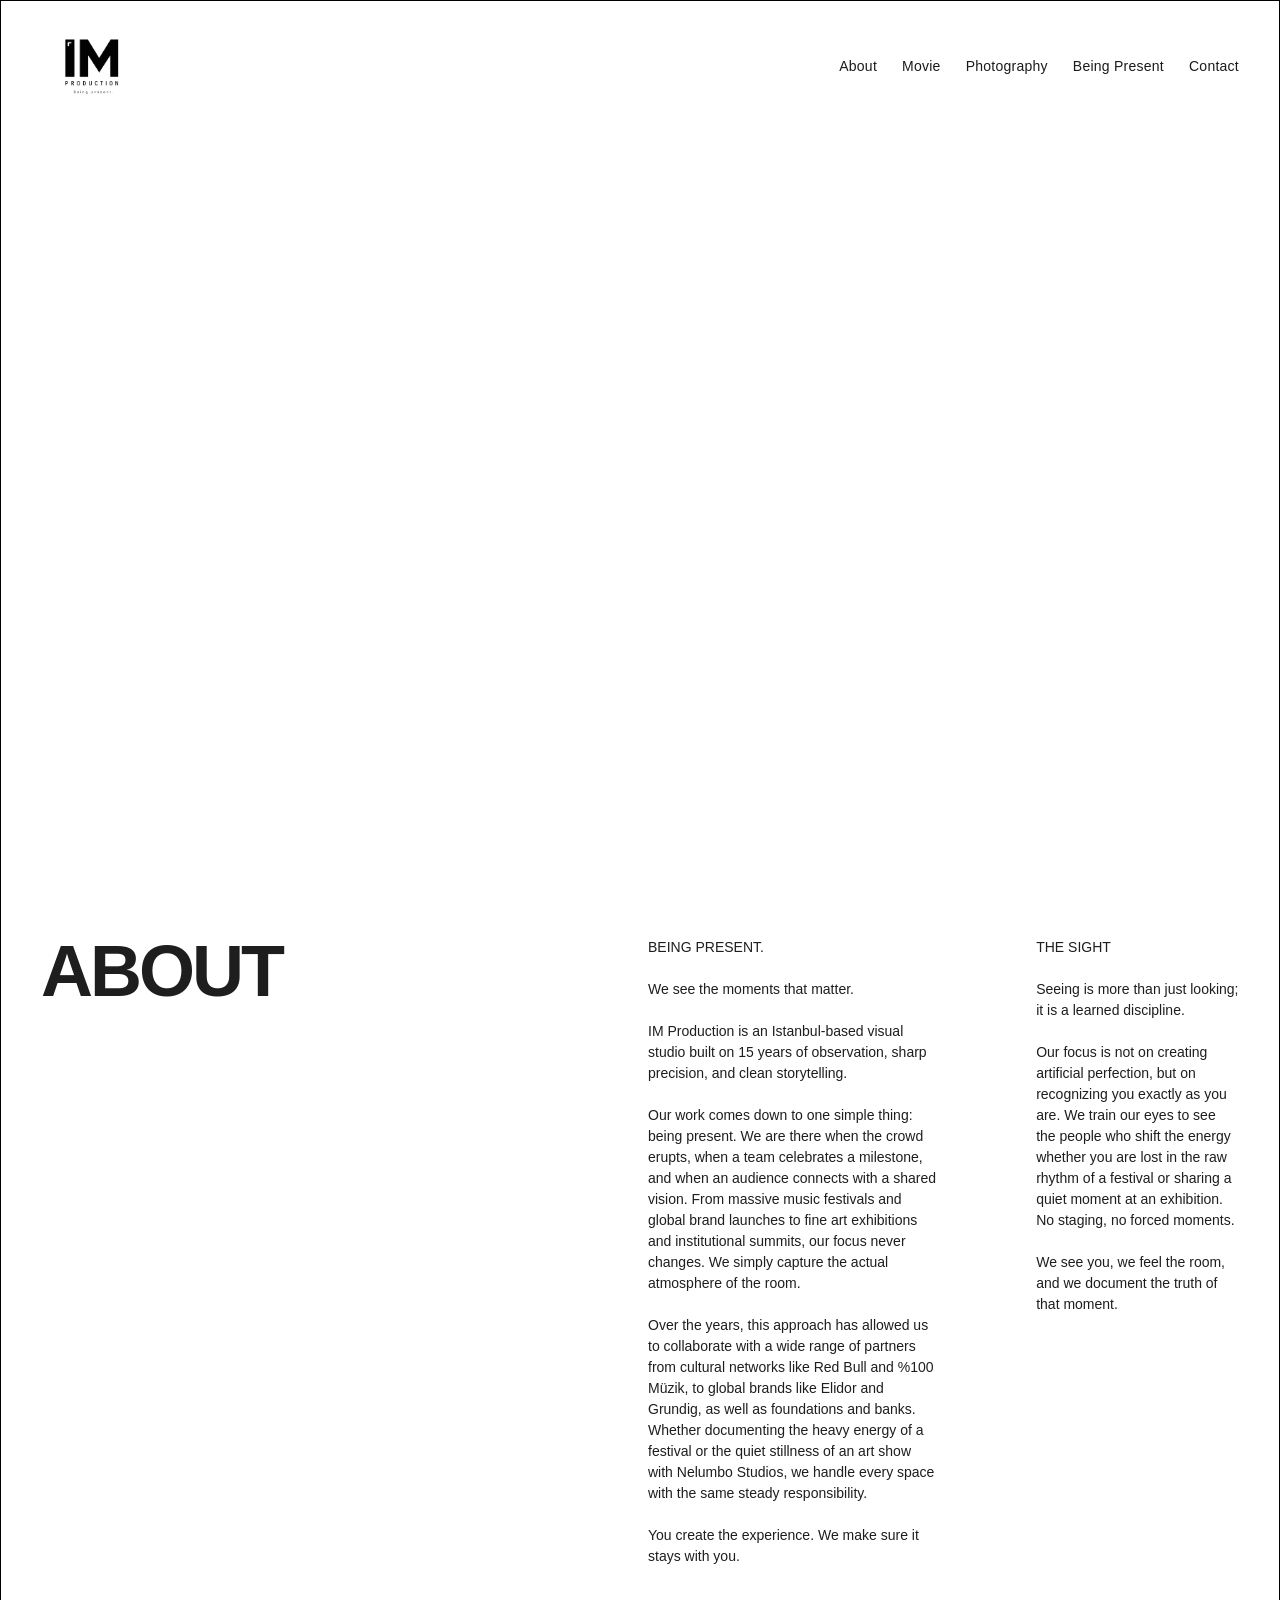
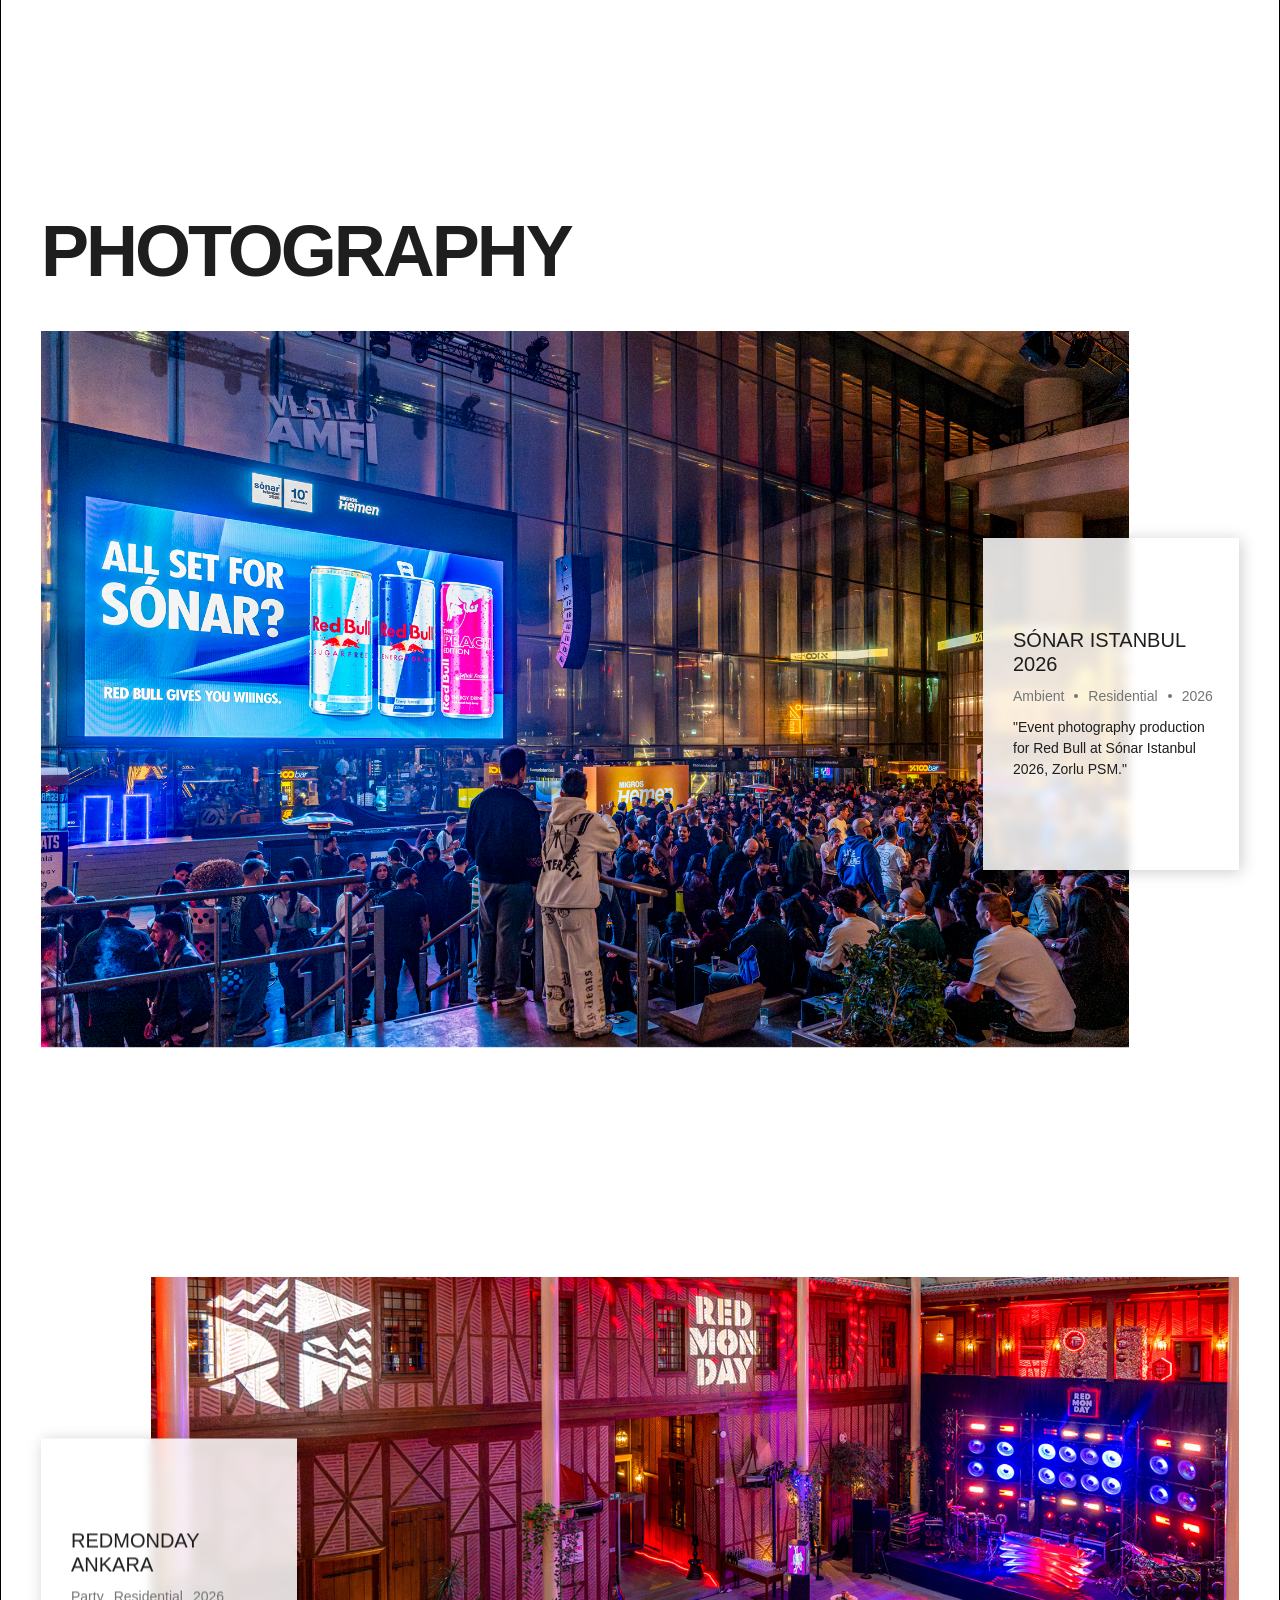
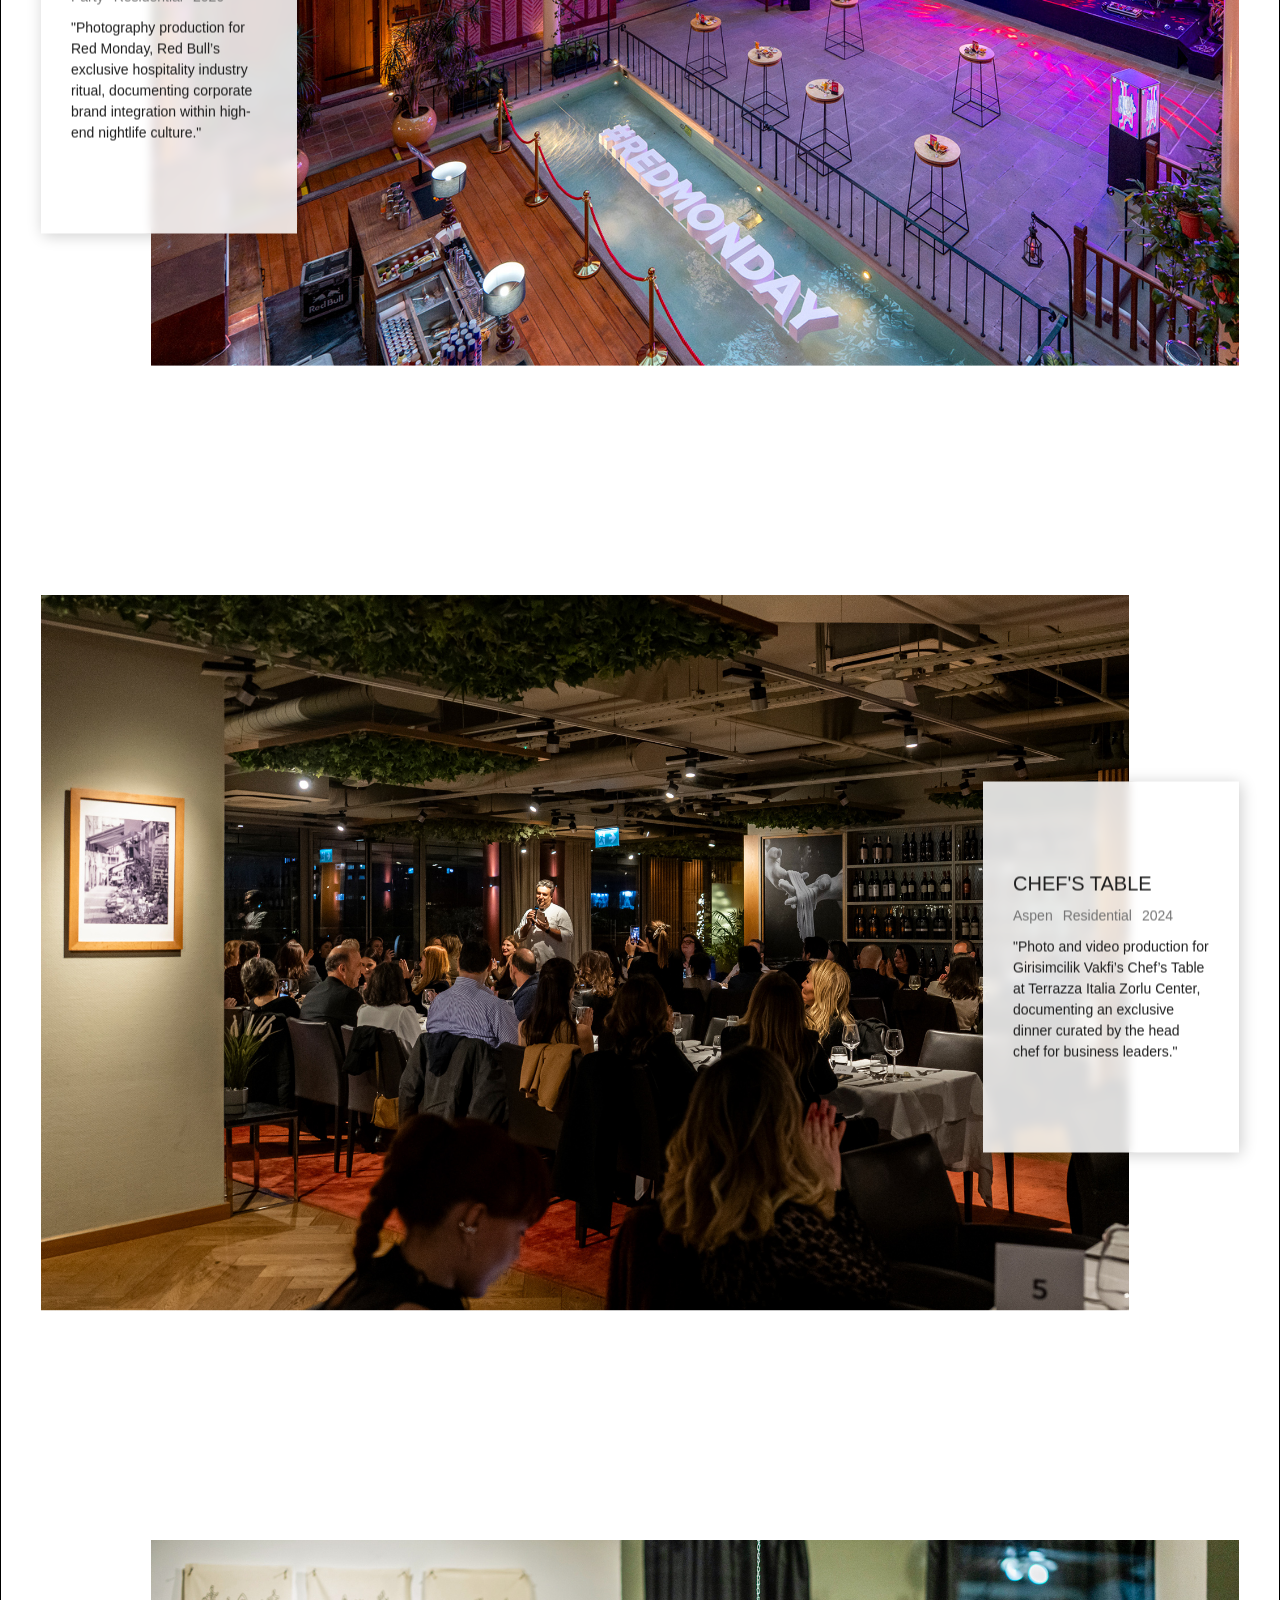
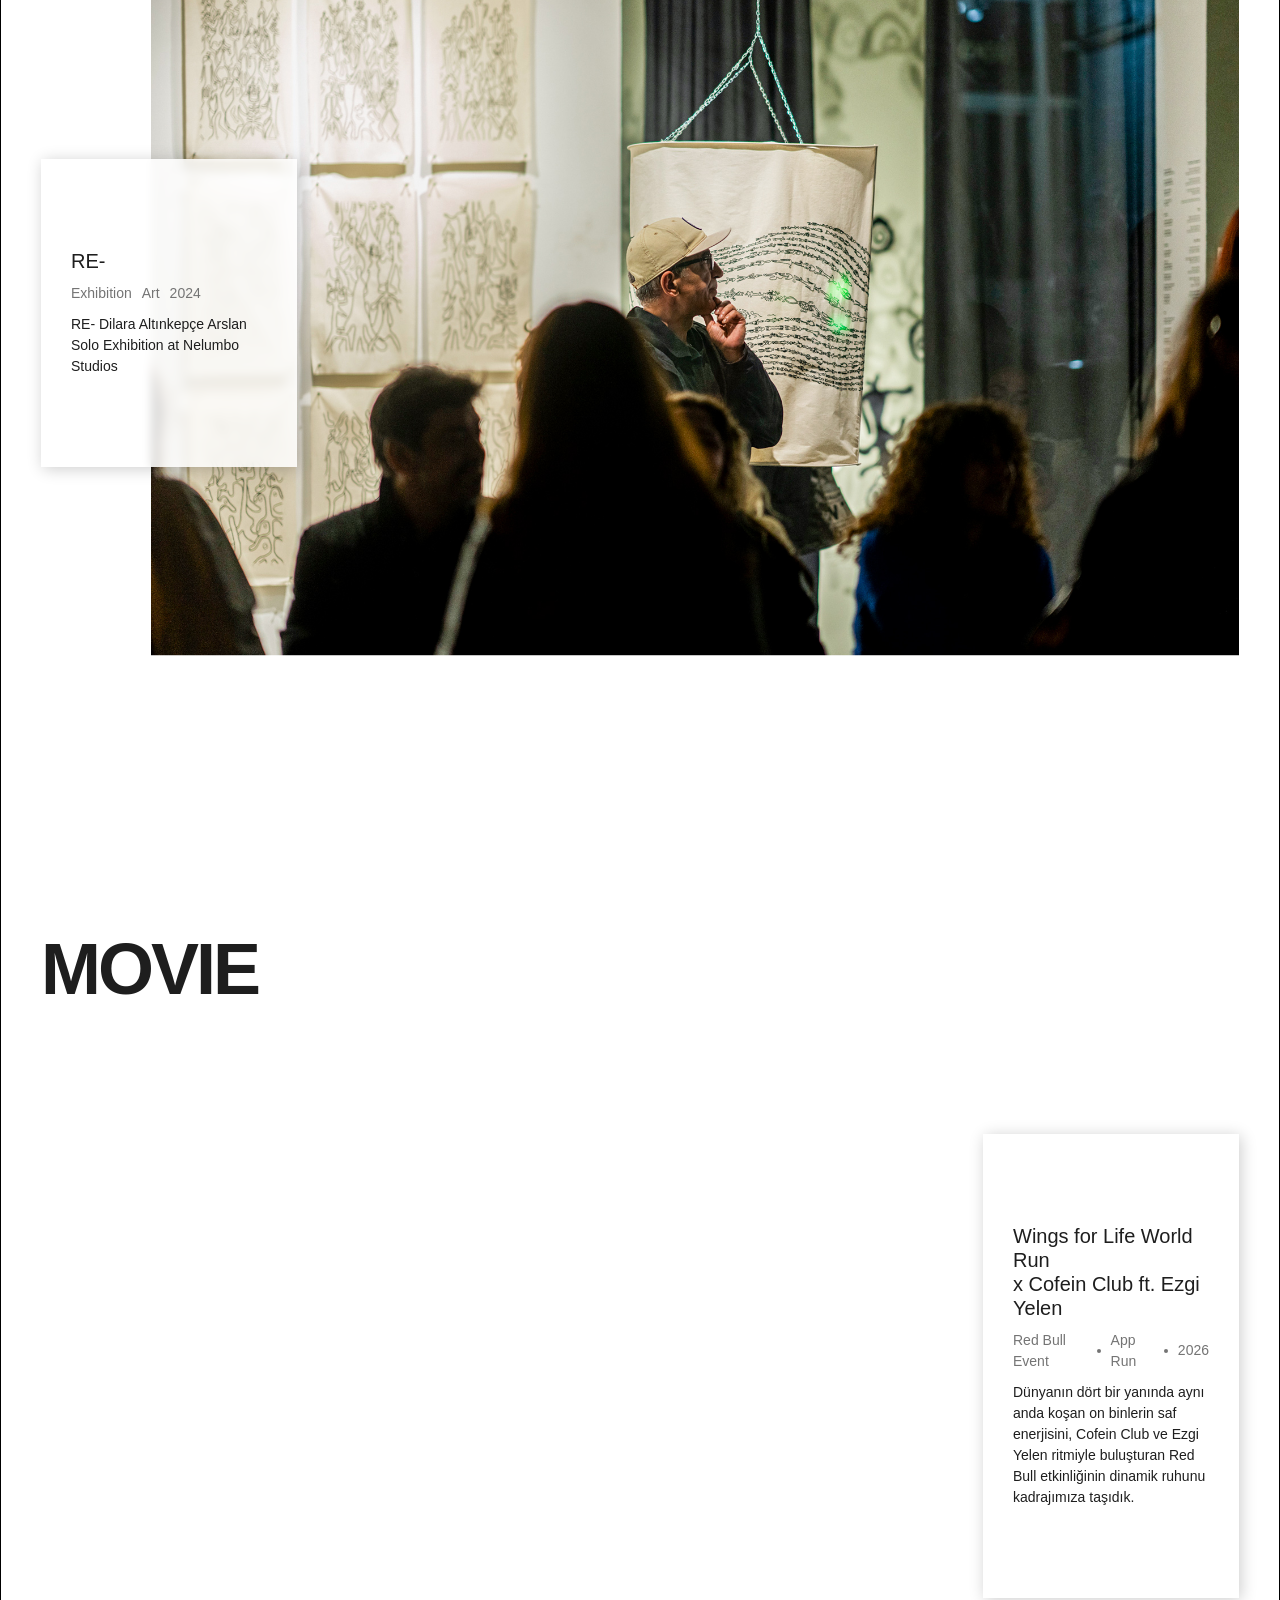
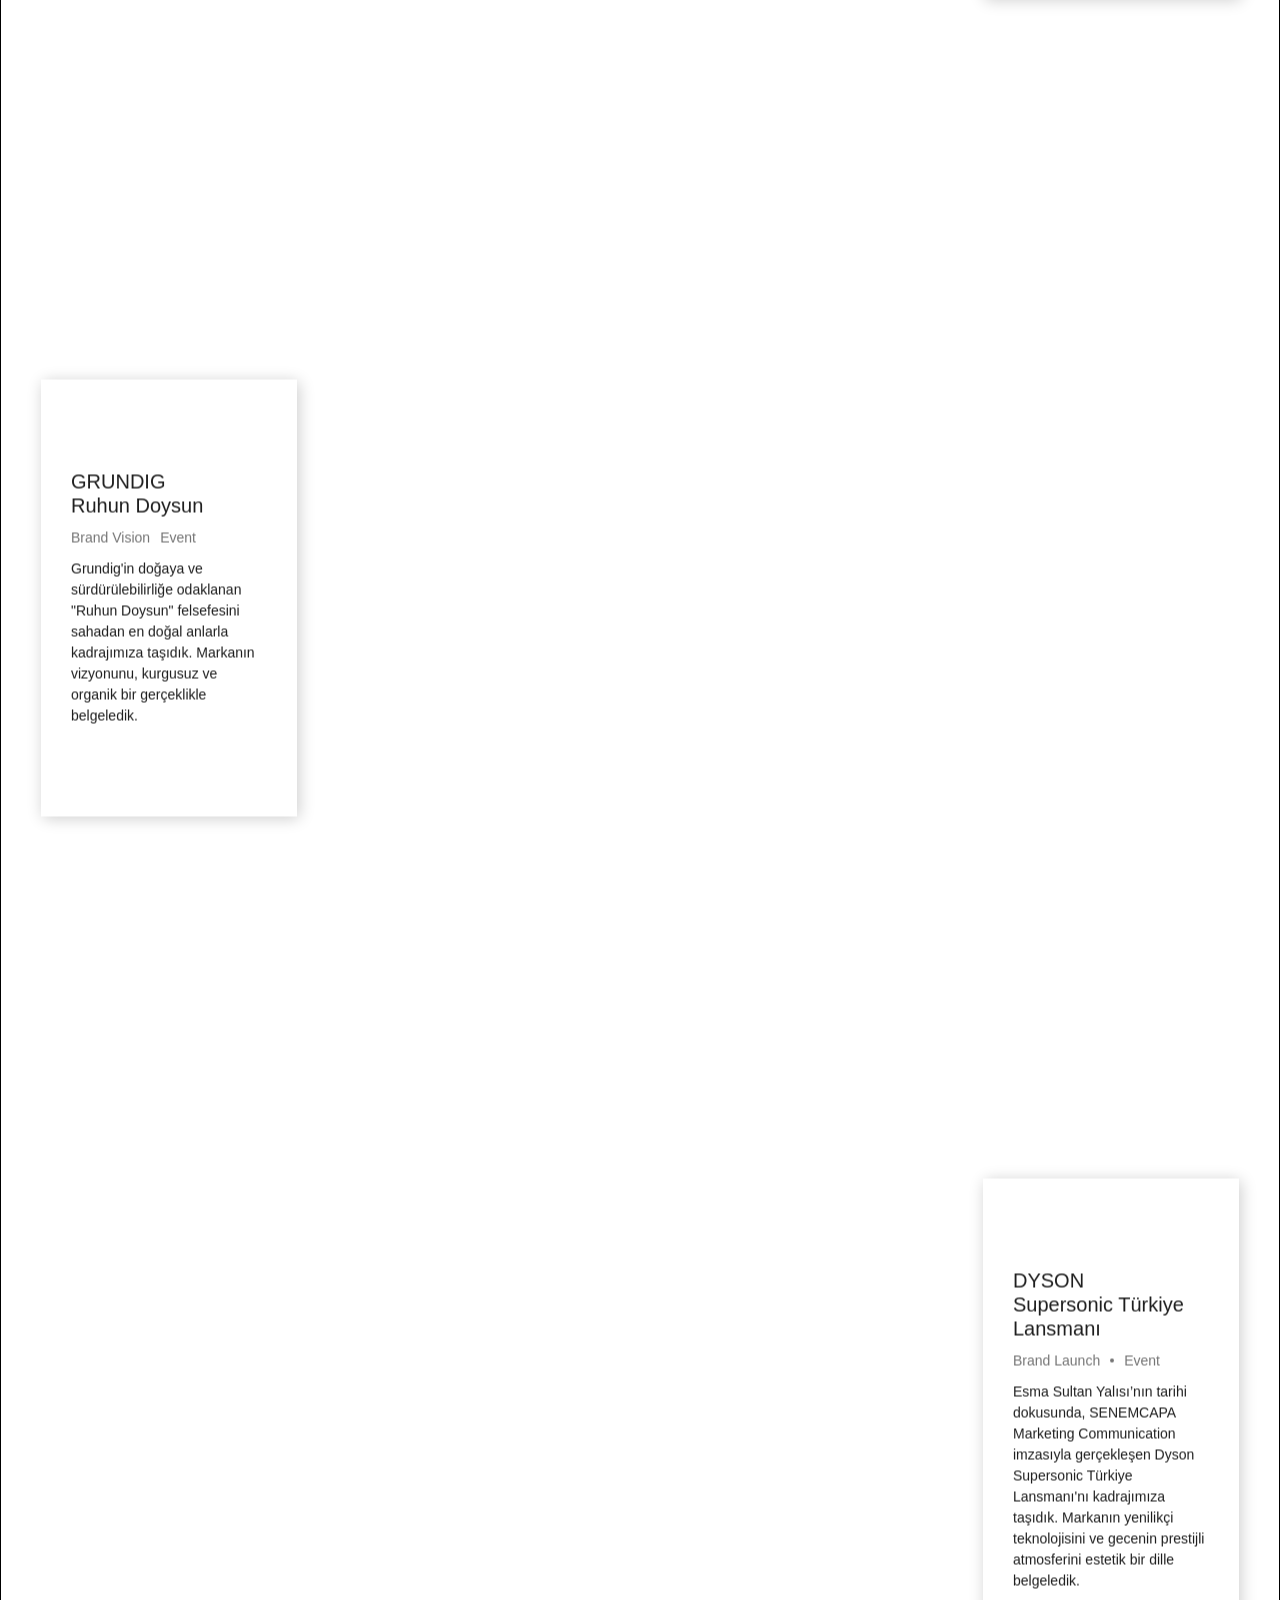
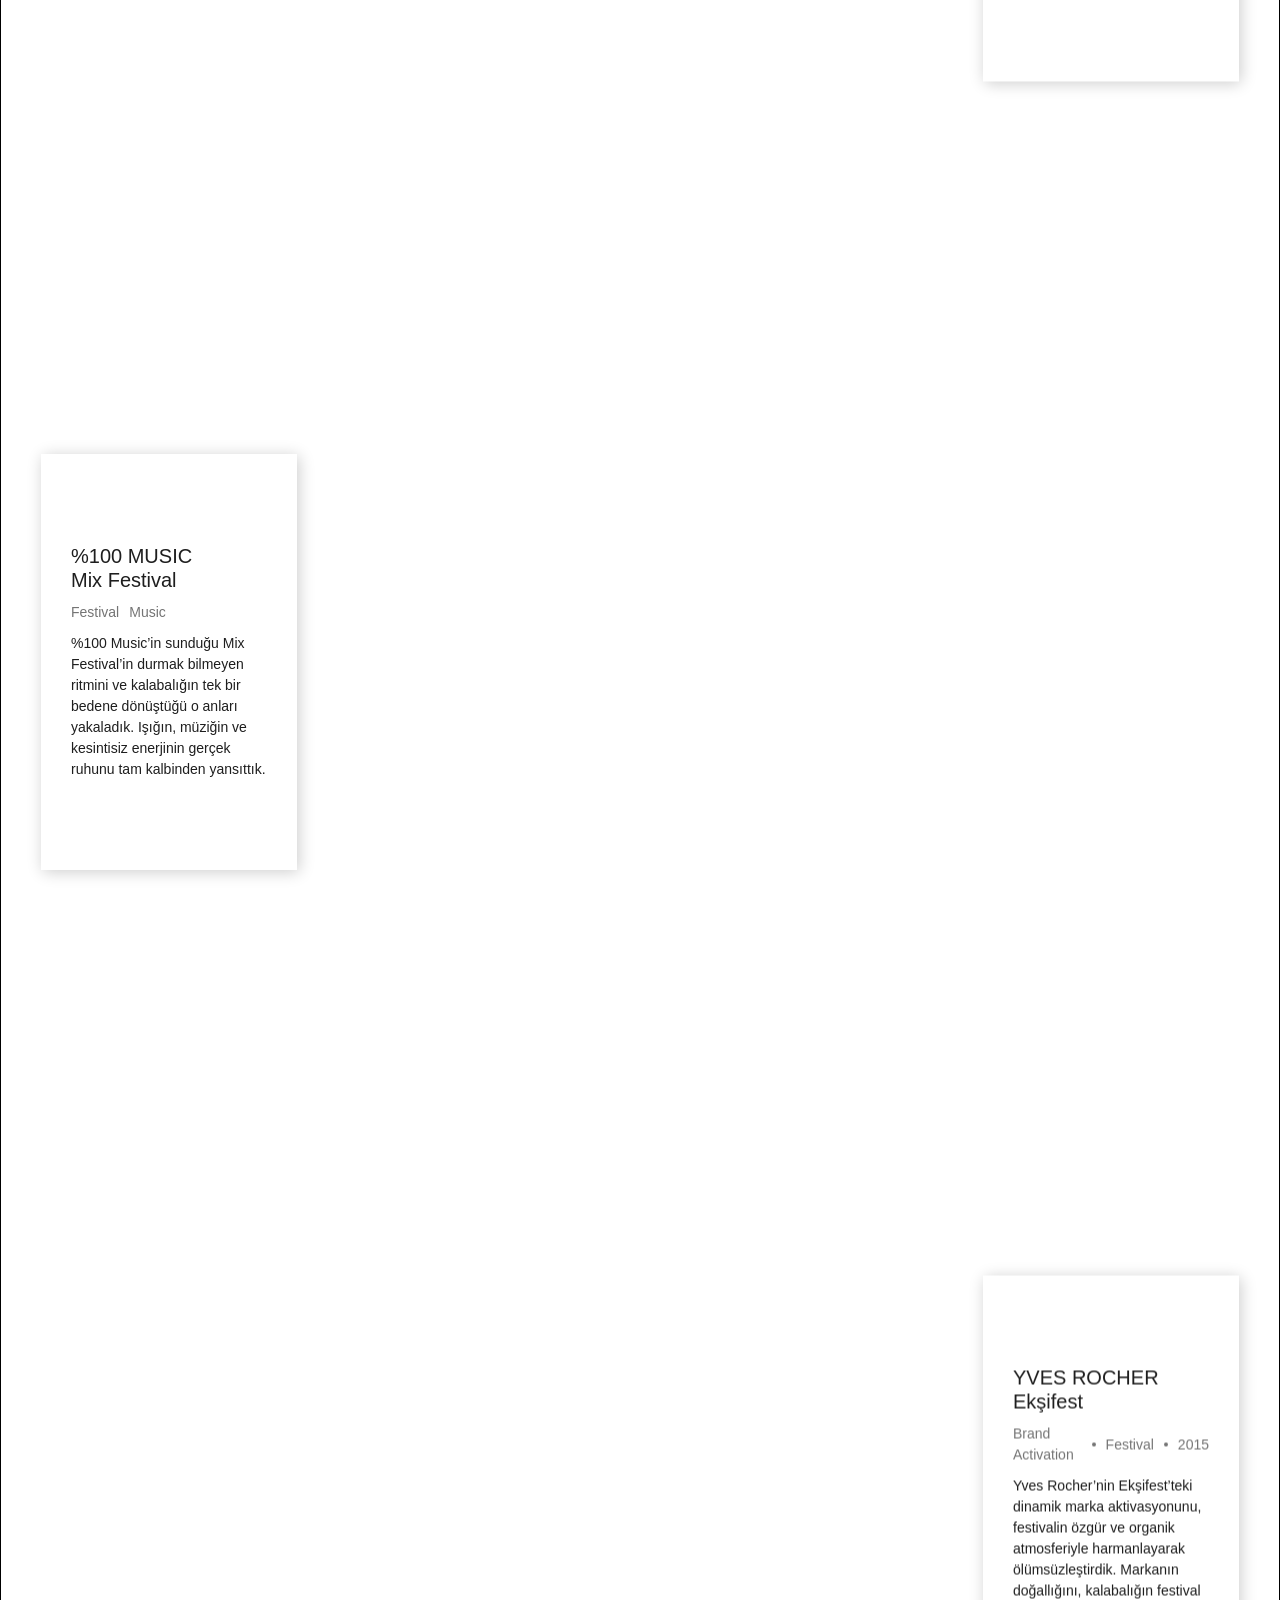
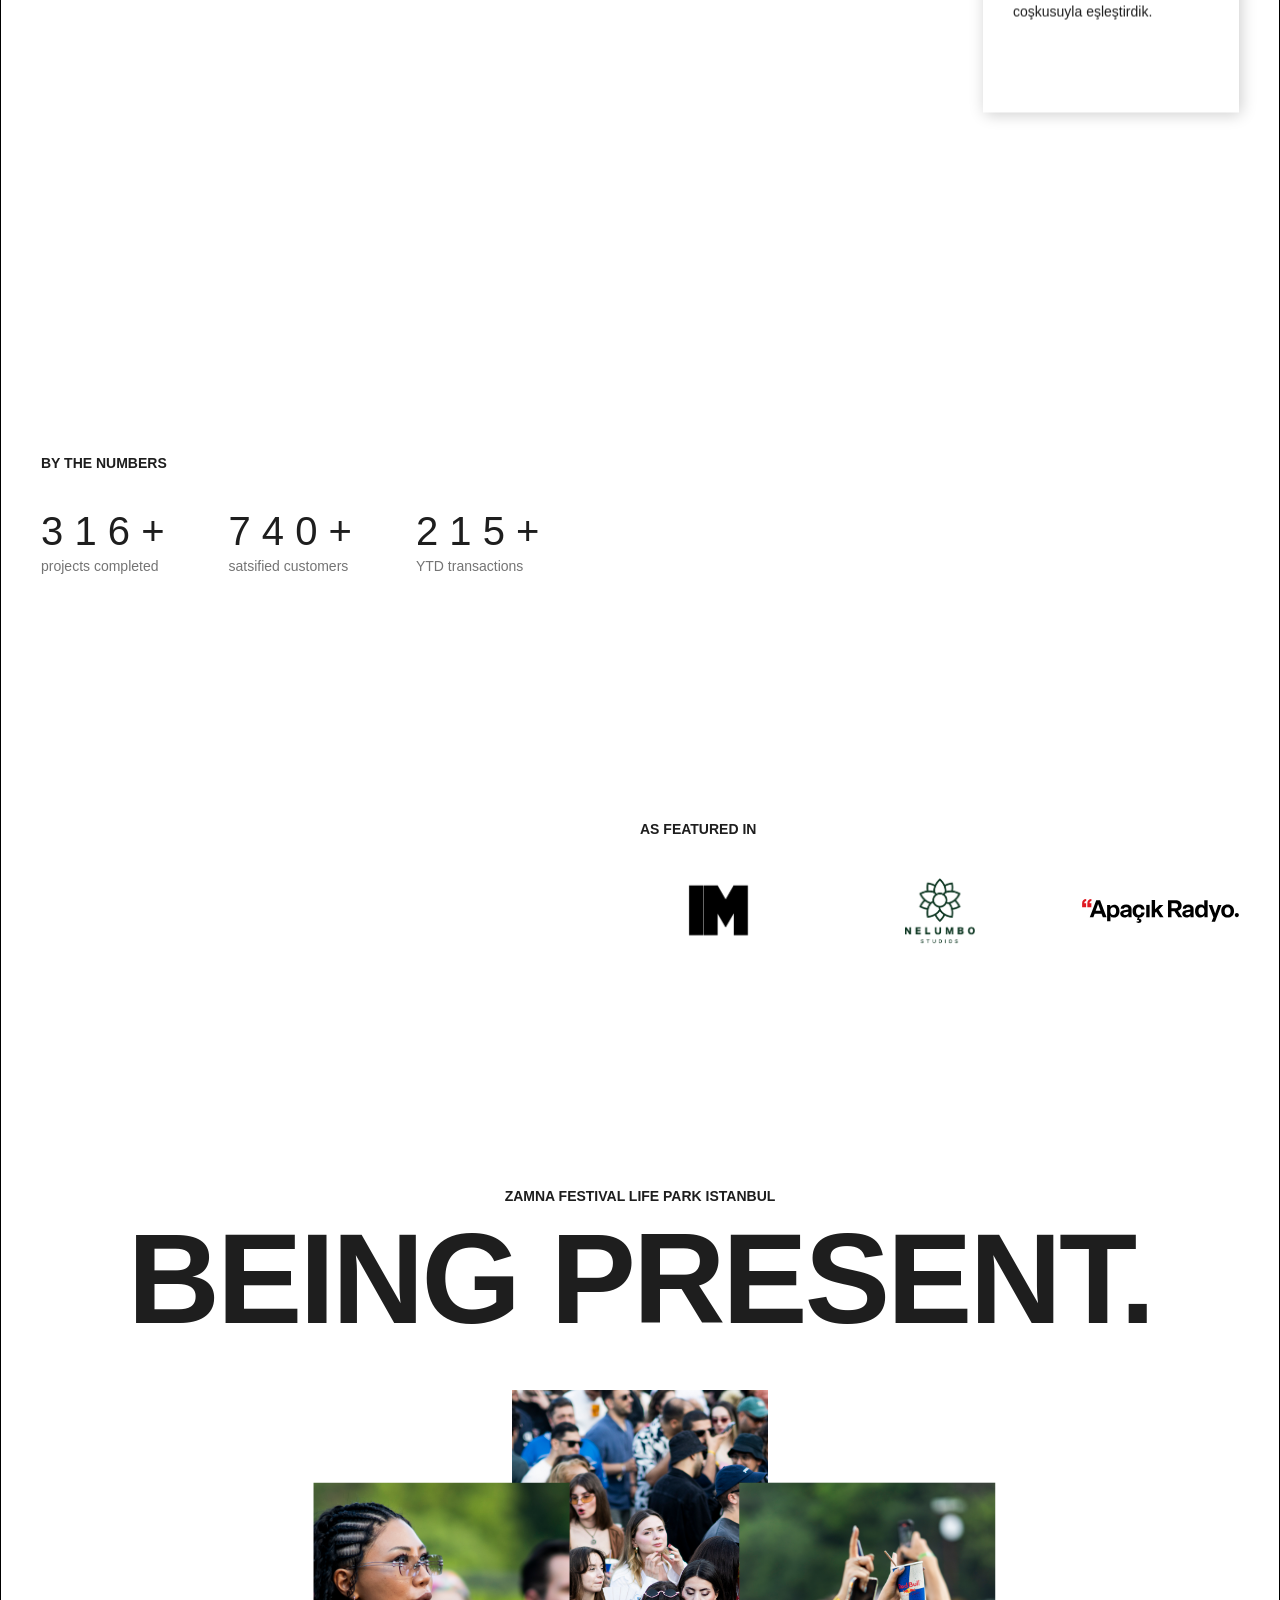
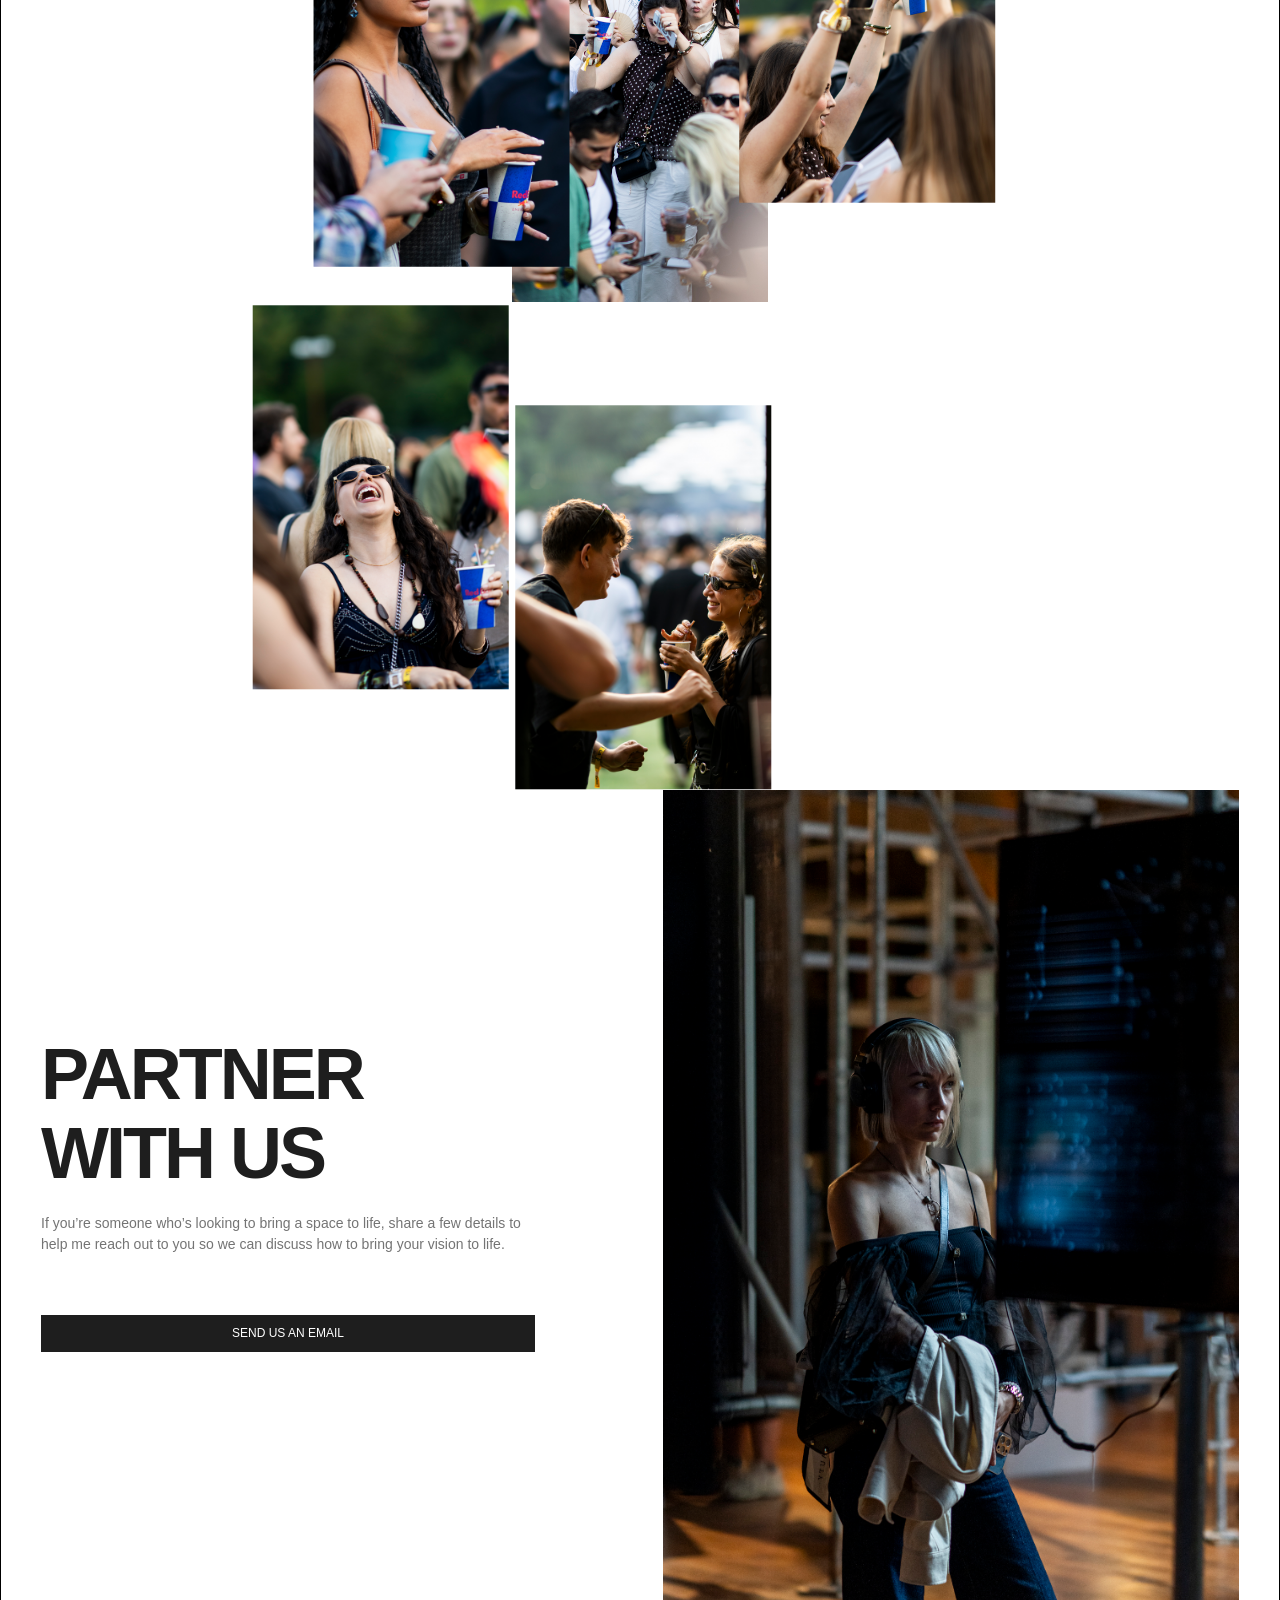
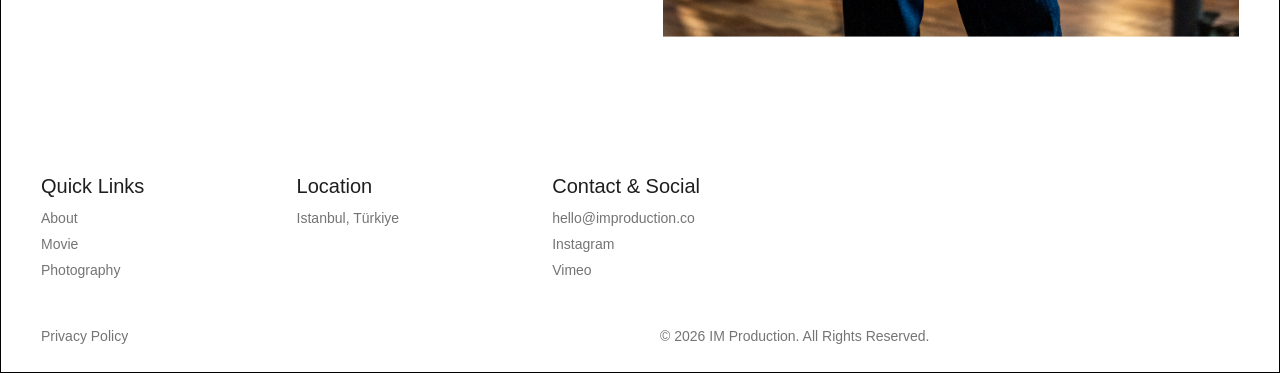
==== index.html @ 8f6c5355 "Update index.html" ====
<!DOCTYPE html>
<html lang="en" class="w-mod-js w-mod-ix3">
<head>
    <meta http-equiv="Content-Type" content="text/html; charset=UTF-8">
    <style>.wf-force-outline-none[tabindex="-1"]:focus{outline:none;}</style>
    <link href="https://cdn.prod.website-files.com/" rel="preconnect" crossorigin="anonymous">
    <title>IM PRODUCTION</title>
    <meta content="width=device-width, initial-scale=1" name="viewport">
    <!-- Sosyal Medya ve WhatsApp Önizleme Ayarları -->
    <meta property="og:title" content="IM Production" />
    <meta property="og:description" content="Creative Production Agency" />
    <meta property="og:url" content="https://improduction.co/" />
    <meta property="og:image" content="https://improduction.co/assets/Kanye-Vest-dikmini.jpg" />
    <meta property="og:image:type" content="image/jpeg" />
    <meta property="og:image:width" content="1200" />
    <meta property="og:image:height" content="630" />
    
    <meta name="twitter:card" content="summary_large_image" />
    <meta name="twitter:image" content="https://improduction.co/assets/Kanye-Vest-dikmini.jpg" />
    <link href="assets/main.css" rel="stylesheet" type="text/css" crossorigin="anonymous">
        
    <script type="text/javascript">!function(o,c){var n=c.documentElement,t=" w-mod-";n.className+=t+"js",("ontouchstart"in o||o.DocumentTouch&&c instanceof DocumentTouch)&&(n.className+=t+"touch")}(window,document);</script>
    
    <!-- Yeni Favicon Ayarları -->
    <link href="assets/IMP_LOGO_WHITE-Empty.png" rel="shortcut icon" type="image/png">
    <link href="assets/IMP_LOGO_WHITE-Empty.png" rel="apple-touch-icon">

<!-- Taşan Başlık İçin Responsive (Uyumluluk) Çözümü ve Animasyon Temizliği -->
    <style>
        .large-title {
            white-space: nowrap !important;
            font-size: 9vw !important;
            line-height: 1 !important;
            text-align: center !important;
            width: 100% !important;
            padding: 0 !important;
        }
        .gsap_split_word {
            display: inline-block !important;
            margin: 0 vw !important;
        }
    </style>
</head>
<body class="body">
    <div class="navbar-logo-left">
        <div data-animation="default" data-collapse="medium" data-duration="400" data-easing="ease" data-easing2="ease" role="banner" class="navbar-logo-left-container w-nav">
            <div class="container">
                <div class="navbar-wrapper">
                    <a href="#" class="navbar-brand w-nav-brand">
                        <img width="100" sizes="100px" alt="IM Production Logo" src="assets/6a3635e9a228486a7c53f285_IMP_LOGO_WHITE.png" loading="lazy">
                    </a>
                    <nav role="navigation" class="nav-menu-wrapper w-nav-menu">
                        <ul role="list" class="nav-menu-two w-list-unstyled">
                            <li><a href="#about-section" class="nav-link">About</a></li>
                            <li><a href="#movies" class="nav-link">Movie</a></li>
                            <li><a href="#Photos-im" class="nav-link">Photography</a></li>
                            <li><a href="#being-present" class="nav-link">Being Present</a></li>
                            <li><a href="#contact-section" class="nav-link">Contact</a></li>
                        </ul>
                    </nav>
                    <div class="menu-button w-nav-button" aria-label="menu" role="button" tabindex="0" aria-controls="w-nav-overlay-0" aria-haspopup="menu" aria-expanded="false">
                        <div class="w-icon-nav-menu"></div>
                    </div>
                </div>
            </div>
            <div class="w-nav-overlay" id="w-nav-overlay-0"></div>
        </div>
    </div>

    <section class="hero-section">
        <div class="hero-images-wrapper">
            <div class="hero-image-background"></div>
            <div class="page-title">
                <div class="container">
                    <h1 class="large-title" aria-label="IM PRODUCTION">
                        <div class="gsap_split_word gsap_split_word1" aria-hidden="true" style="position: relative; display: inline-block;">
                            <div class="gsap_split_letter gsap_split_letter1" aria-hidden="true" style="position: relative; display: inline-block;">I</div>
                            <div class="gsap_split_letter gsap_split_letter2" aria-hidden="true" style="position: relative; display: inline-block;">M</div>
                        </div> 
                        <div class="gsap_split_word gsap_split_word2" aria-hidden="true" style="position: relative; display: inline-block;">
                            <div class="gsap_split_letter gsap_split_letter3" aria-hidden="true" style="position: relative; display: inline-block;">P</div>
                            <div class="gsap_split_letter gsap_split_letter4" aria-hidden="true" style="position: relative; display: inline-block;">R</div>
                            <div class="gsap_split_letter gsap_split_letter5" aria-hidden="true" style="position: relative; display: inline-block;">O</div>
                            <div class="gsap_split_letter gsap_split_letter6" aria-hidden="true" style="position: relative; display: inline-block;">D</div>
                            <div class="gsap_split_letter gsap_split_letter7" aria-hidden="true" style="position: relative; display: inline-block;">U</div>
                            <div class="gsap_split_letter gsap_split_letter8" aria-hidden="true" style="position: relative; display: inline-block;">C</div>
                            <div class="gsap_split_letter gsap_split_letter9" aria-hidden="true" style="position: relative; display: inline-block;">T</div>
                            <div class="gsap_split_letter gsap_split_letter10" aria-hidden="true" style="position: relative; display: inline-block;">I</div>
                            <div class="gsap_split_letter gsap_split_letter11" aria-hidden="true" style="position: relative; display: inline-block;">O</div>
                            <div class="gsap_split_letter gsap_split_letter12" aria-hidden="true" style="position: relative; display: inline-block;">N</div>
                        </div>
                    </h1>
                </div>
            </div>
            <div class="hero-image-foreground"></div>
            <div class="animated-overlay-blocks">
                <div class="left-overlay-block" style="transform: translate3d(-100%, 0px, 0px);"></div>
                <div class="right-overlay-block" style="transform: translate3d(100%, 0px, 0px);"></div>
            </div>
        </div>
    </section>

    <section class="section top-padding-0px-copy">
        <div class="w-layout-blockcontainer container w-container">
            <div id="about-section" class="w-layout-grid _2x1-grid">
                <h2>About</h2>
                <div class="about-blocks-wrapper">
                    <div class="about-block">
                        <p>BEING PRESENT.<br><br>We see the moments that matter.<br><br>IM Production is an Istanbul-based visual studio built on 15 years of observation, sharp precision, and clean storytelling.<br><br>Our work comes down to one simple thing: being present. We are there when the crowd erupts, when a team celebrates a milestone, and when an audience connects with a shared vision. From massive music festivals and global brand launches to fine art exhibitions and institutional summits, our focus never changes. We simply capture the actual atmosphere of the room.<br><br>Over the years, this approach has allowed us to collaborate with a wide range of partners from cultural networks like Red Bull and %100 Müzik, to global brands like Elidor and Grundig, as well as foundations and banks. Whether documenting the heavy energy of a festival or the quiet stillness of an art show with Nelumbo Studios, we handle every space with the same steady responsibility.<br><br>You create the experience. We make sure it stays with you.</p>
                    </div>
                    <div class="about-block">
                        <p>THE SIGHT<br><strong><br>‍</strong>Seeing is more than just looking; it is a learned discipline.<br><br>Our focus is not on creating artificial perfection, but on recognizing you exactly as you are. We train our eyes to see the people who shift the energy whether you are lost in the raw rhythm of a festival or sharing a quiet moment at an exhibition. No staging, no forced moments.<br><br>We see you, we feel the room, and we document the truth of that moment.</p>
                    </div>
                </div>
            </div>
        </div>
    </section>

    <section id="Photos-im" class="section">
        <div id="photography-section" class="w-layout-blockcontainer container w-container">
            <h2 class="bottom-margin-medium">Photography</h2>
            <div class="project-thumbnails-wrapper">
                
                <div class="project-thumbnail">
                    <div class="floating-image-wrapper">
                        <img sizes="(max-width: 767px) 100vw, (max-width: 991px) 728px, 940px" alt="Sónar Istanbul 2026 Red Bull Event" src="assets/6a2bd47b1800063ce0442213_RedBull_Sonar_KA102641.jpg" class="floating-image">
                        <div class="image-overlay" style="width: 100%;"></div>
                    </div>
                    <div class="project-content-box">
                        <div class="project-description">
                            <h3>SÓNAR ISTANBUL 2026</h3>
                            <div class="w-layout-hflex flex-block-2">
                                <div class="project-label">Ambient</div><div class="bullet-indicator"></div>
                                <div class="project-label">Residential</div><div class="bullet-indicator"></div>
                                <div class="project-label">2026</div>
                            </div>
                            <p>"Event photography production for Red Bull at Sónar Istanbul 2026, Zorlu PSM."</p>
                        </div>
                    </div>
                </div>

                <div class="project-thumbnail right-aligned">
                    <div class="floating-image-wrapper">
                        <img sizes="(max-width: 767px) 100vw, (max-width: 991px) 728px, 940px" alt="Red Monday Ankara Event" src="assets/6a2bdc70581b66e082795672_KA105757-RM.jpg" class="floating-image">
                        <div class="image-overlay reverse-direction" style="width: 100%;"></div>
                    </div>
                    <div class="project-content-box left-aligned">
                        <div class="project-description">
                            <h3>REDMONDAY ANKARA</h3>
                            <div class="w-layout-hflex flex-block-2 bottom-margin-15px">
                                <div class="project-label">Party</div>
                                <div class="project-label">Residential</div>
                                <div class="project-label">2026</div>
                            </div>
                            <p>"Photography production for Red Monday, Red Bull’s exclusive hospitality industry ritual, documenting corporate brand integration within high-end nightlife culture."</p>
                        </div>
                    </div>
                </div>

                <div class="project-thumbnail">
                    <div class="floating-image-wrapper">
                        <img sizes="(max-width: 767px) 100vw, (max-width: 991px) 728px, 940px" alt="Girişimcilik Vakfı Chef's Table" src="assets/6a2bdc6f702280c4d792d02a_GV-ChefsTable--_72.jpg" class="floating-image">
                        <div class="image-overlay" style="width: 100%;"></div>
                    </div>
                    <div class="project-content-box">
                        <div class="project-description">
                            <h3>CHEF'S TABLE <br></h3>
                            <div class="w-layout-hflex flex-block-2 bottom-margin-15px">
                                <div class="project-label">Aspen</div>
                                <div class="project-label">Residential</div>
                                <div class="project-label">2024</div>
                            </div>
                            <p>"Photo and video production for Girisimcilik Vakfi’s Chef’s Table at Terrazza Italia Zorlu Center, documenting an exclusive dinner curated by the head chef for business leaders."</p>
                        </div>
                    </div>
                </div>

                <div class="project-thumbnail right-aligned">
                    <div class="floating-image-wrapper">
                        <img sizes="(max-width: 767px) 100vw, (max-width: 991px) 728px, 940px" alt="RE- solo exhibition Nelumbo Studios" src="assets/6a2d053dbe544df394d6223e_KA1-DAA-RE-Acilis-_44.jpg" class="floating-image">
                        <div class="image-overlay reverse-direction" style="width: 100%;"></div>
                    </div>
                    <div class="project-content-box left-aligned">
                        <div class="project-description">
                            <h3>RE-<br></h3>
                            <div class="w-layout-hflex flex-block-2 bottom-margin-15px">
                                <div class="project-label">Exhibition</div>
                                <div class="project-label">Art</div>
                                <div class="project-label">2024</div>
                            </div>
                            <p>RE- Dilara Altınkepçe Arslan Solo Exhibition at Nelumbo Studios </p>
                        </div>
                    </div>
                </div>

            </div>
        </div>
    </section>

<section id="movies" class="section">
        <div id="movies-container" class="w-layout-blockcontainer container w-container">
            <h2 class="bottom-margin-medium">movie</h2>
            <div class="project-thumbnails-wrapper">
                
                <!-- 1. Video (Wings for Life / Red Bull) - SOLA YASLI -->
                <div class="project-thumbnail">
                    <div class="floating-image-wrapper">
                        <div style="padding-top:56.27%; position:relative;" class="video w-video w-embed">
                            <iframe src="https://player.vimeo.com/video/1209447478?title=0&byline=0&portrait=0" style="position:absolute;top:0;left:0;width:100%;height:100%;" frameborder="0" allow="autoplay; fullscreen; picture-in-picture" allowfullscreen></iframe>
                        </div>
                        <div class="image-overlay" style="width: 100%; display: none !important;"></div>
                    </div>
                    <div class="project-content-box">
                        <div class="project-description">
                            <h3>Wings for Life World Run<br>x Cofein Club ft. Ezgi Yelen</h3>
                            <div class="w-layout-hflex flex-block-2">
                                <div class="project-label">Red Bull Event</div><div class="bullet-indicator"></div>
                                <div class="project-label">App Run</div><div class="bullet-indicator"></div>
                                <div class="project-label">2026</div>
                            </div>
                            <p>Dünyanın dört bir yanında aynı anda koşan on binlerin saf enerjisini, Cofein Club ve Ezgi Yelen ritmiyle buluşturan Red Bull etkinliğinin dinamik ruhunu kadrajımıza taşıdık.</p>
                        </div>
                    </div>
                </div>

                <!-- 2. Video (GRUNDIG) - SAĞA YASLI -->
                <div class="project-thumbnail right-aligned">
                    <div class="floating-image-wrapper">
                        <div style="padding-top:56.27%; position:relative;" class="w-video w-embed">
                            <iframe src="https://player.vimeo.com/video/240019899?title=0&byline=0&portrait=0" style="position:absolute;top:0;left:0;width:100%;height:100%;" frameborder="0" allow="autoplay; fullscreen; picture-in-picture" allowfullscreen></iframe>
                        </div>
                        <div class="image-overlay reverse-direction" style="width: 100%; display: none !important;"></div>
                    </div>
                    <div class="project-content-box left-aligned">
                        <div class="project-description">
                            <h3>GRUNDIG<br>Ruhun Doysun</h3>
                            <div class="w-layout-hflex flex-block-2 bottom-margin-15px">
                                <div class="project-label">Brand Vision</div>
                                <div class="project-label">Event</div>
                            </div>
                            <p>Grundig'in doğaya ve sürdürülebilirliğe odaklanan "Ruhun Doysun" felsefesini sahadan en doğal anlarla kadrajımıza taşıdık. Markanın vizyonunu, kurgusuz ve organik bir gerçeklikle belgeledik.</p>
                        </div>
                    </div>
                </div>

                <!-- 3. Video (DYSON) - SOLA YASLI -->
                <div class="project-thumbnail">
                    <div class="floating-image-wrapper">
                        <div style="padding-top:56.27%; position:relative;" class="w-video w-embed">
                            <!-- Eğer Dyson'ın Vimeo ID'si değiştiyse buradaki 271653242 sayısını güncellemeyi unutma -->
                            <iframe src="https://player.vimeo.com/video/260897630?title=0&byline=0&portrait=0" style="position:absolute;top:0;left:0;width:100%;height:100%;" frameborder="0" allow="autoplay; fullscreen; picture-in-picture" allowfullscreen></iframe>
                        </div>
                        <div class="image-overlay" style="width: 100%; display: none !important;"></div>
                    </div>
                    <div class="project-content-box">
                        <div class="project-description">
                            <h3>DYSON<br>Supersonic Türkiye Lansmanı</h3>
                            <div class="w-layout-hflex flex-block-2">
                                <div class="project-label">Brand Launch</div><div class="bullet-indicator"></div>
                                <div class="project-label">Event</div>
                            </div>
                            <p>Esma Sultan Yalısı’nın tarihi dokusunda, SENEMCAPA Marketing Communication imzasıyla gerçekleşen Dyson Supersonic Türkiye Lansmanı'nı kadrajımıza taşıdık. Markanın yenilikçi teknolojisini ve gecenin prestijli atmosferini estetik bir dille belgeledik.</p>
                        </div>
                    </div>
                </div>

                <!-- 4. Video (%100 MUSIC) - SAĞA YASLI -->
                <div class="project-thumbnail right-aligned">
                    <div class="floating-image-wrapper">
                        <div style="padding-top:56.27%; position:relative;" class="w-video w-embed">
                            <!-- Eğer 100% Music'in ID'si farklıysa buradan güncelleyebilirsin -->
                            <iframe src="https://player.vimeo.com/video/260906760?title=0&byline=0&portrait=0" style="position:absolute;top:0;left:0;width:100%;height:100%;" frameborder="0" allow="autoplay; fullscreen; picture-in-picture" allowfullscreen></iframe>
                        </div>
                        <div class="image-overlay reverse-direction" style="width: 100%; display: none !important;"></div>
                    </div>
                    <div class="project-content-box left-aligned">
                        <div class="project-description">
                            <h3>%100 MUSIC<br>Mix Festival</h3>
                            <div class="w-layout-hflex flex-block-2 bottom-margin-15px">
                                <div class="project-label">Festival</div>
                                <div class="project-label">Music</div>
                            </div>
                            <p>%100 Music’in sunduğu Mix Festival’in durmak bilmeyen ritmini ve kalabalığın tek bir bedene dönüştüğü o anları yakaladık. Işığın, müziğin ve kesintisiz enerjinin gerçek ruhunu tam kalbinden yansıttık.</p>
                        </div>
                    </div>
                </div>

                <!-- 5. Video (YVES ROCHER) - SOLA YASLI -->
                <div class="project-thumbnail">
                    <div class="floating-image-wrapper">
                        <div style="padding-top:56.27%; position:relative;" class="w-video w-embed">
                            <iframe src="https://player.vimeo.com/video/159077547?title=0&byline=0&portrait=0" style="position:absolute;top:0;left:0;width:100%;height:100%;" frameborder="0" allow="autoplay; fullscreen; picture-in-picture" allowfullscreen></iframe>
                        </div>
                        <div class="image-overlay" style="width: 100%; display: none !important;"></div>
                    </div>
                    <div class="project-content-box">
                        <div class="project-description">
                            <h3>YVES ROCHER<br>Ekşifest</h3>
                            <div class="w-layout-hflex flex-block-2">
                                <div class="project-label">Brand Activation</div><div class="bullet-indicator"></div>
                                <div class="project-label">Festival</div><div class="bullet-indicator"></div>
                                <div class="project-label">2015</div>
                            </div>
                            <p>Yves Rocher’nin Ekşifest’teki dinamik marka aktivasyonunu, festivalin özgür ve organik atmosferiyle harmanlayarak ölümsüzleştirdik. Markanın doğallığını, kalabalığın festival coşkusuyla eşleştirdik.</p>
                        </div>
                    </div>
                </div>

            </div>
        </div>
    </section>

    <section class="section">
        <div class="w-layout-blockcontainer container w-container">
            <h2 class="uppercase-small-heading">by the numbers</h2>
            <div class="w-layout-hflex stats-block">
                <div class="stat-wrapper">
                    <div class="stat" aria-label="316+">
                        <div class="gsap_split_word gsap_split_word1" aria-hidden="true" style="position: relative; display: inline-block;">
                            <div class="gsap_split_letter-mask gsap_split_letter1-mask" style="position: relative; display: inline-block; overflow: clip;"><div class="gsap_split_letter gsap_split_letter1" style="position: relative; display: inline-block;">3</div></div>
                            <div class="gsap_split_letter-mask gsap_split_letter2-mask" style="position: relative; display: inline-block; overflow: clip;"><div class="gsap_split_letter gsap_split_letter2" style="position: relative; display: inline-block;">1</div></div>
                            <div class="gsap_split_letter-mask gsap_split_letter3-mask" style="position: relative; display: inline-block; overflow: clip;"><div class="gsap_split_letter gsap_split_letter3" style="position: relative; display: inline-block;">6</div></div>
                            <div class="gsap_split_letter-mask gsap_split_letter4-mask" style="position: relative; display: inline-block; overflow: clip;"><div class="gsap_split_letter gsap_split_letter4" style="position: relative; display: inline-block;">+</div></div>
                        </div>
                    </div>
                    <div class="grey-text">projects completed</div>
                </div>
                <div class="stat-wrapper">
                    <div class="stat" aria-label="740+">
                        <div class="gsap_split_word gsap_split_word1" aria-hidden="true" style="position: relative; display: inline-block;">
                            <div class="gsap_split_letter-mask gsap_split_letter1-mask" style="position: relative; display: inline-block; overflow: clip;"><div class="gsap_split_letter gsap_split_letter1" style="position: relative; display: inline-block;">7</div></div>
                            <div class="gsap_split_letter-mask gsap_split_letter2-mask" style="position: relative; display: inline-block; overflow: clip;"><div class="gsap_split_letter gsap_split_letter2" style="position: relative; display: inline-block;">4</div></div>
                            <div class="gsap_split_letter-mask gsap_split_letter3-mask" style="position: relative; display: inline-block; overflow: clip;"><div class="gsap_split_letter gsap_split_letter3" style="position: relative; display: inline-block;">0</div></div>
                            <div class="gsap_split_letter-mask gsap_split_letter4-mask" style="position: relative; display: inline-block; overflow: clip;"><div class="gsap_split_letter gsap_split_letter4" style="position: relative; display: inline-block;">+</div></div>
                        </div>
                    </div>
                    <div class="grey-text">satsified customers</div>
                </div>
                <div class="stat-wrapper">
                    <div class="stat" aria-label="215+">
                        <div class="gsap_split_word gsap_split_word1" aria-hidden="true" style="position: relative; display: inline-block;">
                            <div class="gsap_split_letter-mask gsap_split_letter1-mask" style="position: relative; display: inline-block; overflow: clip;"><div class="gsap_split_letter gsap_split_letter1" style="position: relative; display: inline-block;">2</div></div>
                            <div class="gsap_split_letter-mask gsap_split_letter2-mask" style="position: relative; display: inline-block; overflow: clip;"><div class="gsap_split_letter gsap_split_letter2" style="position: relative; display: inline-block;">1</div></div>
                            <div class="gsap_split_letter-mask gsap_split_letter3-mask" style="position: relative; display: inline-block; overflow: clip;"><div class="gsap_split_letter gsap_split_letter3" style="position: relative; display: inline-block;">5</div></div>
                            <div class="gsap_split_letter-mask gsap_split_letter4-mask" style="position: relative; display: inline-block; overflow: clip;"><div class="gsap_split_letter gsap_split_letter4" style="position: relative; display: inline-block;">+</div></div>
                        </div>
                    </div>
                    <div class="grey-text">YTD transactions</div>
                </div>
            </div>
        </div>
    </section>

    <section class="section">
        <div class="w-layout-blockcontainer container w-container">
            <div class="div-block">
                <h2 class="uppercase-small-heading">as featured in</h2>
                <div class="w-layout-grid logos-wrapper">
                    <div class="logo-wrapper">
                        <img width="63" alt="Client Icon Zamna" src="assets/6a2be2aea501151e5b7d1c10_ICON.png" loading="lazy" class="image-3">
                    </div>
                    <div class="logo-wrapper">
                        <img width="70" alt="Nelumbo Studios Logo" src="assets/6a2be92bd83def6a568c1abb_NELUMBO-LOGO-GR.png" loading="lazy" class="image-2">
                    </div>
                    <div class="logo-wrapper">
                        <img loading="lazy" src="assets/6a2c100341fa07f710ee28be_acikradyo-logo2.svg" alt="Açık Radyo Logo">
                    </div>
                </div>
            </div>
        </div>
    </section>

    <section class="section bottom-padding-200px">
        <div id="being-present" class="w-layout-blockcontainer container w-container">
            <div class="div-block-72">
                <h2 class="uppercase-small-heading bottom-margin-small">Zamna Festival life park istanbul</h2>
                <h2 class="uppercase-large-heading">Being present.</h2>
            </div>
            <div class="images-wrapper">
                <div class="inner-images-wrapper">
                    <a href="#" class="top-left-image w-inline-block w-lightbox">
                        <img src="assets/6a2bde8982477b1868ae7427_KA105300.JPG" loading="lazy" alt="Zamna festival atmospheric photo" class="gallery-image">
                    </a>
                    <a href="#" class="center-image w-inline-block w-lightbox">
                        <img src="assets/6a2bde893dabaa68eb97440d_KA105423.JPG" loading="lazy" alt="Zamna festival crowd close-up" class="gallery-image">
                    </a>
                    <a href="#" class="top-right-image w-inline-block w-lightbox">
                        <img src="assets/6a2bde898b51648e8c0078be_KA105204.JPG" loading="lazy" alt="Zamna festival stage lighting" class="gallery-image">
                    </a>
                    <a href="#" class="bottom-left-image w-inline-block w-lightbox">
                        <img src="assets/6a2bde8ed12777d14304b64c_KA105319.JPG" loading="lazy" alt="Zamna festival abstract crowd" class="gallery-image">
                    </a>
                    <a href="#" class="bottom-right-image w-inline-block w-lightbox">
                        <img src="assets/6a2bde89a1b87128425d48ae_KA105261.JPG" loading="lazy" alt="Zamna festival artistic focus" class="gallery-image">
                    </a>
                </div>
            </div>
        </div>
    </section>

   <section class="footer-section">
        <div class="w-layout-blockcontainer container w-container">
            <div id="contact-section" class="w-layout-hflex work-with-us-block">
                <div class="form-block-3">
                    <h2 class="bottom-margin-20px">Partner with us</h2>
                    <p class="grey-text bottom-margin-60px">If you’re someone who’s looking to bring a space to life, share a few details to help me reach out to you so we can discuss how to bring your vision to life.</p>
                    <div class="w-form">
                     <!-- Doğrudan e-posta gönderme ekranını açan buton -->
                     <a href="mailto:hello@improduction.co" class="primary-button w-button" style="display: block; text-align: center;">Send us an email</a>
                    </div>
                </div>
                <div class="floating-image-wrapper contact-section">
                    <img alt="IM Production contact section image" src="assets/6a2bdfeb683f93b4bbf267d1_KA109004-.JPG" class="floating-image">
                    <div class="image-overlay"></div>
                </div>
            </div>
            
            <div class="w-layout-grid footer-grid-top">
                <div>
                    <h3 class="bottom-margin-small">Quick Links</h3>
                    <a href="#about-section" class="footer-link">About</a>
                    <a href="#movies" class="footer-link">Movie</a>
                    <a href="#photography-section" class="footer-link">Photography</a>
                </div>
                <div>
                    <h3 class="bottom-margin-small">Location</h3>
                    <p class="footer-link" style="text-decoration: none; cursor: default;">Istanbul, Türkiye</p>
                </div>
                <div>
                    <h3 class="bottom-margin-small">Contact & Social</h3>
                    <!-- Doğrudan mail gönderimine açılan link -->
                    <a href="mailto:hello@improduction.co" class="footer-link">hello@improduction.co</a>
                    <!-- Güncel Instagram Linki -->
                    <a href="https://www.instagram.com/improduction.co/" target="_blank" class="footer-link">Instagram</a>
                    <!-- Yeni Vimeo Linki -->
                    <a href="https://vimeo.com/improductionco" target="_blank" class="footer-link">Vimeo</a>
                </div>
            </div>
            
            <div class="footer-grid-bottom">
                <div class="dark-footer-links-wrapper">
                    <a href="#" class="footer-link">Privacy Policy</a>
                </div>
                <div class="dark-footer-links-wrapper">
                    <a href="#" class="footer-link" style="cursor: default;">© 2026 IM Production. All Rights Reserved.</a>
                </div>
            </div>
        </div>
    </section>

  <!-- JS Dosyaları -->
    <script src="assets/jquery-3.5.1.min.dc5e7f18c8.js" type="text/javascript" crossorigin="anonymous"></script>
    <script src="assets/webflow.schunk.5109cd801d976693.js" type="text/javascript" crossorigin="anonymous"></script>
    <script src="assets/webflow.schunk.8ad007cd21eb51dd.js" type="text/javascript" crossorigin="anonymous"></script>
    <script src="assets/webflow.67220528.cf4cd811c06b7e5d.js" type="text/javascript" crossorigin="anonymous"></script>
    <script src="assets/gsap.min.js" type="text/javascript"></script>
    <script src="assets/ScrollTrigger.min.js" type="text/javascript"></script>
    <script src="assets/SplitText.min.js" type="text/javascript"></script>
</body>
</html>
---- assets/main.css ----
html {
  -webkit-text-size-adjust: 100%;
  -ms-text-size-adjust: 100%;
  font-family: sans-serif;
}

body {
  margin: 0;
}

article, aside, details, figcaption, figure, footer, header, hgroup, main, menu, nav, section, summary {
  display: block;
}

audio, canvas, progress, video {
  vertical-align: baseline;
  display: inline-block;
}

audio:not([controls]) {
  height: 0;
  display: none;
}

[hidden], template {
  display: none;
}

a {
  background-color: #0000;
}

a:active, a:hover {
  outline: 0;
}

abbr[title] {
  border-bottom: 1px dotted;
}

b, strong {
  font-weight: bold;
}

dfn {
  font-style: italic;
}

h1 {
  margin: .67em 0;
  font-size: 2em;
}

mark {
  color: #000;
  background: #ff0;
}

small {
  font-size: 80%;
}

sub, sup {
  vertical-align: baseline;
  font-size: 75%;
  line-height: 0;
  position: relative;
}

sup {
  top: -.5em;
}

sub {
  bottom: -.25em;
}

img {
  border: 0;
}

svg:not(:root) {
  overflow: hidden;
}

hr {
  box-sizing: content-box;
  height: 0;
}

pre {
  overflow: auto;
}

code, kbd, pre, samp {
  font-family: monospace;
  font-size: 1em;
}

button, input, optgroup, select, textarea {
  color: inherit;
  font: inherit;
  margin: 0;
}

button {
  overflow: visible;
}

button, select {
  text-transform: none;
}

button, html input[type="button"], input[type="reset"] {
  -webkit-appearance: button;
  cursor: pointer;
}

button[disabled], html input[disabled] {
  cursor: default;
}

button::-moz-focus-inner, input::-moz-focus-inner {
  border: 0;
  padding: 0;
}

input {
  line-height: normal;
}

input[type="checkbox"], input[type="radio"] {
  box-sizing: border-box;
  padding: 0;
}

input[type="number"]::-webkit-inner-spin-button, input[type="number"]::-webkit-outer-spin-button {
  height: auto;
}

input[type="search"] {
  -webkit-appearance: none;
}

input[type="search"]::-webkit-search-cancel-button, input[type="search"]::-webkit-search-decoration {
  -webkit-appearance: none;
}

legend {
  border: 0;
  padding: 0;
}

textarea {
  overflow: auto;
}

optgroup {
  font-weight: bold;
}

table {
  border-collapse: collapse;
  border-spacing: 0;
}

td, th {
  padding: 0;
}

@font-face {
  font-family: webflow-icons;
  src: url("[data-uri]") format("truetype");
  font-weight: normal;
  font-style: normal;
}

[class^="w-icon-"], [class*=" w-icon-"] {
  speak: none;
  font-variant: normal;
  text-transform: none;
  -webkit-font-smoothing: antialiased;
  -moz-osx-font-smoothing: grayscale;
  font-style: normal;
  font-weight: normal;
  line-height: 1;
  font-family: webflow-icons !important;
}

.w-icon-slider-right:before {
  content: "";
}

.w-icon-slider-left:before {
  content: "";
}

.w-icon-nav-menu:before {
  content: "";
}

.w-icon-arrow-down:before, .w-icon-dropdown-toggle:before {
  content: "";
}

.w-icon-file-upload-remove:before {
  content: "";
}

.w-icon-file-upload-icon:before {
  content: "";
}

* {
  box-sizing: border-box;
}

html {
  height: 100%;
}

body {
  color: #333;
  background-color: #fff;
  min-height: 100%;
  margin: 0;
  font-family: Arial, sans-serif;
  font-size: 14px;
  line-height: 20px;
}

img {
  vertical-align: middle;
  max-width: 100%;
  display: inline-block;
}

html.w-mod-touch * {
  background-attachment: scroll !important;
}

.w-block {
  display: block;
}

.w-inline-block {
  max-width: 100%;
  display: inline-block;
}

.w-clearfix:before, .w-clearfix:after {
  content: " ";
  grid-area: 1 / 1 / 2 / 2;
  display: table;
}

.w-clearfix:after {
  clear: both;
}

.w-hidden {
  display: none;
}

.w-button {
  color: #fff;
  line-height: inherit;
  cursor: pointer;
  background-color: #3898ec;
  border: 0;
  border-radius: 0;
  padding: 9px 15px;
  text-decoration: none;
  display: inline-block;
}

input.w-button {
  -webkit-appearance: button;
}

html[data-w-dynpage] [data-w-cloak] {
  color: #0000 !important;
}

.w-code-block {
  margin: unset;
}

pre.w-code-block code {
  all: inherit;
}

pre.w-code-block code > span {
  display: block !important;
}

.w-optimization {
  display: contents;
}

.w-webflow-badge, .w-webflow-badge > img {
  box-sizing: unset;
  width: unset;
  height: unset;
  max-height: unset;
  max-width: unset;
  min-height: unset;
  min-width: unset;
  margin: unset;
  padding: unset;
  float: unset;
  clear: unset;
  border: unset;
  border-radius: unset;
  background: unset;
  background-image: unset;
  background-position: unset;
  background-size: unset;
  background-repeat: unset;
  background-origin: unset;
  background-clip: unset;
  background-attachment: unset;
  background-color: unset;
  box-shadow: unset;
  transform: unset;
  direction: unset;
  font-family: unset;
  font-weight: unset;
  color: unset;
  font-size: unset;
  line-height: unset;
  font-style: unset;
  font-variant: unset;
  text-align: unset;
  letter-spacing: unset;
  -webkit-text-decoration: unset;
  text-decoration: unset;
  text-indent: unset;
  text-transform: unset;
  list-style-type: unset;
  text-shadow: unset;
  vertical-align: unset;
  cursor: unset;
  white-space: unset;
  word-break: unset;
  word-spacing: unset;
  word-wrap: unset;
  transition: unset;
}

.w-webflow-badge {
  white-space: nowrap;
  cursor: pointer;
  box-shadow: 0 0 0 1px #0000001a, 0 1px 3px #0000001a;
  visibility: visible !important;
  opacity: 1 !important;
  z-index: 2147483647 !important;
  color: #aaadb0 !important;
  width: auto !important;
  height: auto !important;
  overflow: unset !important;
  background-color: #fff !important;
  border-radius: 3px !important;
  margin: 0 !important;
  padding: 6px !important;
  font-size: 12px !important;
  line-height: 14px !important;
  text-decoration: none !important;
  display: inline-block !important;
  position: fixed !important;
  inset: auto 12px 12px auto !important;
  transform: none !important;
}

.w-webflow-badge > img {
  position: unset;
  visibility: unset !important;
  opacity: 1 !important;
  vertical-align: middle !important;
  display: inline-block !important;
}

h1, h2, h3, h4, h5, h6 {
  margin-bottom: 10px;
  font-weight: bold;
}

h1 {
  margin-top: 20px;
  font-size: 38px;
  line-height: 44px;
}

h2 {
  margin-top: 20px;
  font-size: 32px;
  line-height: 36px;
}

h3 {
  margin-top: 20px;
  font-size: 24px;
  line-height: 30px;
}

h4 {
  margin-top: 10px;
  font-size: 18px;
  line-height: 24px;
}

h5 {
  margin-top: 10px;
  font-size: 14px;
  line-height: 20px;
}

h6 {
  margin-top: 10px;
  font-size: 12px;
  line-height: 18px;
}

p {
  margin-top: 0;
  margin-bottom: 10px;
}

blockquote {
  border-left: 5px solid #e2e2e2;
  margin: 0 0 10px;
  padding: 10px 20px;
  font-size: 18px;
  line-height: 22px;
}

figure {
  margin: 0 0 10px;
}

figcaption {
  text-align: center;
  margin-top: 5px;
}

ul, ol {
  margin-top: 0;
  margin-bottom: 10px;
  padding-left: 40px;
}

.w-list-unstyled {
  padding-left: 0;
  list-style: none;
}

.w-embed:before, .w-embed:after {
  content: " ";
  grid-area: 1 / 1 / 2 / 2;
  display: table;
}

.w-embed:after {
  clear: both;
}

.w-video {
  width: 100%;
  padding: 0;
  position: relative;
}

.w-video iframe, .w-video object, .w-video embed {
  border: none;
  width: 100%;
  height: 100%;
  position: absolute;
  top: 0;
  left: 0;
}

fieldset {
  border: 0;
  margin: 0;
  padding: 0;
}

button, [type="button"], [type="reset"] {
  cursor: pointer;
  -webkit-appearance: button;
  border: 0;
}

.w-form {
  margin: 0 0 15px;
}

.w-form-done {
  text-align: center;
  background-color: #ddd;
  padding: 20px;
  display: none;
}

.w-form-fail {
  background-color: #ffdede;
  margin-top: 10px;
  padding: 10px;
  display: none;
}

label {
  margin-bottom: 5px;
  font-weight: bold;
  display: block;
}

.w-input, .w-select {
  color: #333;
  vertical-align: middle;
  background-color: #fff;
  border: 1px solid #ccc;
  width: 100%;
  height: 38px;
  margin-bottom: 10px;
  padding: 8px 12px;
  font-size: 14px;
  line-height: 1.42857;
  display: block;
}

.w-input::placeholder, .w-select::placeholder {
  color: #999;
}

.w-input:focus, .w-select:focus {
  border-color: #3898ec;
  outline: 0;
}

.w-input[disabled], .w-select[disabled], .w-input[readonly], .w-select[readonly], fieldset[disabled] .w-input, fieldset[disabled] .w-select {
  cursor: not-allowed;
}

.w-input[disabled]:not(.w-input-disabled), .w-select[disabled]:not(.w-input-disabled), .w-input[readonly], .w-select[readonly], fieldset[disabled]:not(.w-input-disabled) .w-input, fieldset[disabled]:not(.w-input-disabled) .w-select {
  background-color: #eee;
}

textarea.w-input, textarea.w-select {
  height: auto;
}

.w-select {
  background-color: #f3f3f3;
}

.w-select[multiple] {
  height: auto;
}

.w-form-label {
  cursor: pointer;
  margin-bottom: 0;
  font-weight: normal;
  display: inline-block;
}

.w-radio {
  margin-bottom: 5px;
  padding-left: 20px;
  display: block;
}

.w-radio:before, .w-radio:after {
  content: " ";
  grid-area: 1 / 1 / 2 / 2;
  display: table;
}

.w-radio:after {
  clear: both;
}

.w-radio-input {
  float: left;
  margin: 3px 0 0 -20px;
  line-height: normal;
}

.w-file-upload {
  margin-bottom: 10px;
  display: block;
}

.w-file-upload-input {
  opacity: 0;
  z-index: -100;
  width: .1px;
  height: .1px;
  position: absolute;
  overflow: hidden;
}

.w-file-upload-default, .w-file-upload-uploading, .w-file-upload-success {
  color: #333;
  display: inline-block;
}

.w-file-upload-error {
  margin-top: 10px;
  display: block;
}

.w-file-upload-default.w-hidden, .w-file-upload-uploading.w-hidden, .w-file-upload-error.w-hidden, .w-file-upload-success.w-hidden {
  display: none;
}

.w-file-upload-uploading-btn {
  cursor: pointer;
  background-color: #fafafa;
  border: 1px solid #ccc;
  margin: 0;
  padding: 8px 12px;
  font-size: 14px;
  font-weight: normal;
  display: flex;
}

.w-file-upload-file {
  background-color: #fafafa;
  border: 1px solid #ccc;
  flex-grow: 1;
  justify-content: space-between;
  margin: 0;
  padding: 8px 9px 8px 11px;
  display: flex;
}

.w-file-upload-file-name {
  font-size: 14px;
  font-weight: normal;
  display: block;
}

.w-file-remove-link {
  cursor: pointer;
  width: auto;
  height: auto;
  margin-top: 3px;
  margin-left: 10px;
  padding: 3px;
  display: block;
}

.w-icon-file-upload-remove {
  margin: auto;
  font-size: 10px;
}

.w-file-upload-error-msg {
  color: #ea384c;
  padding: 2px 0;
  display: inline-block;
}

.w-file-upload-info {
  padding: 0 12px;
  line-height: 38px;
  display: inline-block;
}

.w-file-upload-label {
  cursor: pointer;
  background-color: #fafafa;
  border: 1px solid #ccc;
  margin: 0;
  padding: 8px 12px;
  font-size: 14px;
  font-weight: normal;
  display: inline-block;
}

.w-icon-file-upload-icon, .w-icon-file-upload-uploading {
  width: 20px;
  margin-right: 8px;
  display: inline-block;
}

.w-icon-file-upload-uploading {
  height: 20px;
}

.w-container {
  max-width: 940px;
  margin-left: auto;
  margin-right: auto;
}

.w-container:before, .w-container:after {
  content: " ";
  grid-area: 1 / 1 / 2 / 2;
  display: table;
}

.w-container:after {
  clear: both;
}

.w-container .w-row {
  margin-left: -10px;
  margin-right: -10px;
}

.w-row:before, .w-row:after {
  content: " ";
  grid-area: 1 / 1 / 2 / 2;
  display: table;
}

.w-row:after {
  clear: both;
}

.w-row .w-row {
  margin-left: 0;
  margin-right: 0;
}

.w-col {
  float: left;
  width: 100%;
  min-height: 1px;
  padding-left: 10px;
  padding-right: 10px;
  position: relative;
}

.w-col .w-col {
  padding-left: 0;
  padding-right: 0;
}

.w-col-1 {
  width: 8.33333%;
}

.w-col-2 {
  width: 16.6667%;
}

.w-col-3 {
  width: 25%;
}

.w-col-4 {
  width: 33.3333%;
}

.w-col-5 {
  width: 41.6667%;
}

.w-col-6 {
  width: 50%;
}

.w-col-7 {
  width: 58.3333%;
}

.w-col-8 {
  width: 66.6667%;
}

.w-col-9 {
  width: 75%;
}

.w-col-10 {
  width: 83.3333%;
}

.w-col-11 {
  width: 91.6667%;
}

.w-col-12 {
  width: 100%;
}

.w-hidden-main {
  display: none !important;
}

@media screen and (max-width: 991px) {
  .w-container {
    max-width: 728px;
  }

  .w-hidden-main {
    display: inherit !important;
  }

  .w-hidden-medium {
    display: none !important;
  }

  .w-col-medium-1 {
    width: 8.33333%;
  }

  .w-col-medium-2 {
    width: 16.6667%;
  }

  .w-col-medium-3 {
    width: 25%;
  }

  .w-col-medium-4 {
    width: 33.3333%;
  }

  .w-col-medium-5 {
    width: 41.6667%;
  }

  .w-col-medium-6 {
    width: 50%;
  }

  .w-col-medium-7 {
    width: 58.3333%;
  }

  .w-col-medium-8 {
    width: 66.6667%;
  }

  .w-col-medium-9 {
    width: 75%;
  }

  .w-col-medium-10 {
    width: 83.3333%;
  }

  .w-col-medium-11 {
    width: 91.6667%;
  }

  .w-col-medium-12 {
    width: 100%;
  }

  .w-col-stack {
    width: 100%;
    left: auto;
    right: auto;
  }
}

@media screen and (max-width: 767px) {
  .w-hidden-main, .w-hidden-medium {
    display: inherit !important;
  }

  .w-hidden-small {
    display: none !important;
  }

  .w-row, .w-container .w-row {
    margin-left: 0;
    margin-right: 0;
  }

  .w-col {
    width: 100%;
    left: auto;
    right: auto;
  }

  .w-col-small-1 {
    width: 8.33333%;
  }

  .w-col-small-2 {
    width: 16.6667%;
  }

  .w-col-small-3 {
    width: 25%;
  }

  .w-col-small-4 {
    width: 33.3333%;
  }

  .w-col-small-5 {
    width: 41.6667%;
  }

  .w-col-small-6 {
    width: 50%;
  }

  .w-col-small-7 {
    width: 58.3333%;
  }

  .w-col-small-8 {
    width: 66.6667%;
  }

  .w-col-small-9 {
    width: 75%;
  }

  .w-col-small-10 {
    width: 83.3333%;
  }

  .w-col-small-11 {
    width: 91.6667%;
  }

  .w-col-small-12 {
    width: 100%;
  }
}

@media screen and (max-width: 479px) {
  .w-container {
    max-width: none;
  }

  .w-hidden-main, .w-hidden-medium, .w-hidden-small {
    display: inherit !important;
  }

  .w-hidden-tiny {
    display: none !important;
  }

  .w-col {
    width: 100%;
  }

  .w-col-tiny-1 {
    width: 8.33333%;
  }

  .w-col-tiny-2 {
    width: 16.6667%;
  }

  .w-col-tiny-3 {
    width: 25%;
  }

  .w-col-tiny-4 {
    width: 33.3333%;
  }

  .w-col-tiny-5 {
    width: 41.6667%;
  }

  .w-col-tiny-6 {
    width: 50%;
  }

  .w-col-tiny-7 {
    width: 58.3333%;
  }

  .w-col-tiny-8 {
    width: 66.6667%;
  }

  .w-col-tiny-9 {
    width: 75%;
  }

  .w-col-tiny-10 {
    width: 83.3333%;
  }

  .w-col-tiny-11 {
    width: 91.6667%;
  }

  .w-col-tiny-12 {
    width: 100%;
  }
}

.w-widget {
  position: relative;
}

.w-widget-map {
  width: 100%;
  height: 400px;
}

.w-widget-map label {
  width: auto;
  display: inline;
}

.w-widget-map img {
  max-width: inherit;
}

.w-widget-map .gm-style-iw {
  text-align: center;
}

.w-widget-map .gm-style-iw > button {
  display: none !important;
}

.w-widget-twitter {
  overflow: hidden;
}

.w-widget-twitter-count-shim {
  vertical-align: top;
  text-align: center;
  background: #fff;
  border: 1px solid #758696;
  border-radius: 3px;
  width: 28px;
  height: 20px;
  display: inline-block;
  position: relative;
}

.w-widget-twitter-count-shim * {
  pointer-events: none;
  -webkit-user-select: none;
  user-select: none;
}

.w-widget-twitter-count-shim .w-widget-twitter-count-inner {
  text-align: center;
  color: #999;
  font-family: serif;
  font-size: 15px;
  line-height: 12px;
  position: relative;
}

.w-widget-twitter-count-shim .w-widget-twitter-count-clear {
  display: block;
  position: relative;
}

.w-widget-twitter-count-shim.w--large {
  width: 36px;
  height: 28px;
}

.w-widget-twitter-count-shim.w--large .w-widget-twitter-count-inner {
  font-size: 18px;
  line-height: 18px;
}

.w-widget-twitter-count-shim:not(.w--vertical) {
  margin-left: 5px;
  margin-right: 8px;
}

.w-widget-twitter-count-shim:not(.w--vertical).w--large {
  margin-left: 6px;
}

.w-widget-twitter-count-shim:not(.w--vertical):before, .w-widget-twitter-count-shim:not(.w--vertical):after {
  content: " ";
  pointer-events: none;
  border: solid #0000;
  width: 0;
  height: 0;
  position: absolute;
  top: 50%;
  left: 0;
}

.w-widget-twitter-count-shim:not(.w--vertical):before {
  border-width: 4px;
  border-color: #75869600 #5d6c7b #75869600 #75869600;
  margin-top: -4px;
  margin-left: -9px;
}

.w-widget-twitter-count-shim:not(.w--vertical).w--large:before {
  border-width: 5px;
  margin-top: -5px;
  margin-left: -10px;
}

.w-widget-twitter-count-shim:not(.w--vertical):after {
  border-width: 4px;
  border-color: #fff0 #fff #fff0 #fff0;
  margin-top: -4px;
  margin-left: -8px;
}

.w-widget-twitter-count-shim:not(.w--vertical).w--large:after {
  border-width: 5px;
  margin-top: -5px;
  margin-left: -9px;
}

.w-widget-twitter-count-shim.w--vertical {
  width: 61px;
  height: 33px;
  margin-bottom: 8px;
}

.w-widget-twitter-count-shim.w--vertical:before, .w-widget-twitter-count-shim.w--vertical:after {
  content: " ";
  pointer-events: none;
  border: solid #0000;
  width: 0;
  height: 0;
  position: absolute;
  top: 100%;
  left: 50%;
}

.w-widget-twitter-count-shim.w--vertical:before {
  border-width: 5px;
  border-color: #5d6c7b #75869600 #75869600;
  margin-left: -5px;
}

.w-widget-twitter-count-shim.w--vertical:after {
  border-width: 4px;
  border-color: #fff #fff0 #fff0;
  margin-left: -4px;
}

.w-widget-twitter-count-shim.w--vertical .w-widget-twitter-count-inner {
  font-size: 18px;
  line-height: 22px;
}

.w-widget-twitter-count-shim.w--vertical.w--large {
  width: 76px;
}

.w-background-video {
  color: #fff;
  height: 500px;
  position: relative;
  overflow: hidden;
}

.w-background-video > video {
  object-fit: cover;
  z-index: -100;
  background-position: 50%;
  background-size: cover;
  width: 100%;
  height: 100%;
  margin: auto;
  position: absolute;
  inset: -100%;
}

.w-background-video > video::-webkit-media-controls-start-playback-button {
  -webkit-appearance: none;
  display: none !important;
}

.w-background-video--control {
  background-color: #0000;
  padding: 0;
  position: absolute;
  bottom: 1em;
  right: 1em;
}

.w-background-video--control > [hidden] {
  display: none !important;
}

.w-slider {
  text-align: center;
  clear: both;
  -webkit-tap-highlight-color: #0000;
  tap-highlight-color: #0000;
  background: #ddd;
  height: 300px;
  position: relative;
}

.w-slider-mask {
  z-index: 1;
  white-space: nowrap;
  height: 100%;
  display: block;
  position: relative;
  left: 0;
  right: 0;
  overflow: hidden;
}

.w-slide {
  vertical-align: top;
  white-space: normal;
  text-align: left;
  width: 100%;
  height: 100%;
  display: inline-block;
  position: relative;
}

.w-slider-nav {
  z-index: 2;
  text-align: center;
  -webkit-tap-highlight-color: #0000;
  tap-highlight-color: #0000;
  height: 40px;
  margin: auto;
  padding-top: 10px;
  position: absolute;
  inset: auto 0 0;
}

.w-slider-nav.w-round > div {
  border-radius: 100%;
}

.w-slider-nav.w-num > div {
  width: auto;
  height: auto;
  font-size: inherit;
  line-height: inherit;
  padding: .2em .5em;
}

.w-slider-nav.w-shadow > div {
  box-shadow: 0 0 3px #3336;
}

.w-slider-nav-invert {
  color: #fff;
}

.w-slider-nav-invert > div {
  background-color: #2226;
}

.w-slider-nav-invert > div.w-active {
  background-color: #222;
}

.w-slider-dot {
  cursor: pointer;
  background-color: #fff6;
  width: 1em;
  height: 1em;
  margin: 0 3px .5em;
  transition: background-color .1s, color .1s;
  display: inline-block;
  position: relative;
}

.w-slider-dot.w-active {
  background-color: #fff;
}

.w-slider-dot:focus {
  outline: none;
  box-shadow: 0 0 0 2px #fff;
}

.w-slider-dot:focus.w-active {
  box-shadow: none;
}

.w-slider-arrow-left, .w-slider-arrow-right {
  cursor: pointer;
  color: #fff;
  -webkit-tap-highlight-color: #0000;
  tap-highlight-color: #0000;
  -webkit-user-select: none;
  user-select: none;
  width: 80px;
  margin: auto;
  font-size: 40px;
  position: absolute;
  inset: 0;
  overflow: hidden;
}

.w-slider-arrow-left [class^="w-icon-"], .w-slider-arrow-right [class^="w-icon-"], .w-slider-arrow-left [class*=" w-icon-"], .w-slider-arrow-right [class*=" w-icon-"] {
  position: absolute;
}

.w-slider-arrow-left:focus, .w-slider-arrow-right:focus {
  outline: 0;
}

.w-slider-arrow-left {
  z-index: 3;
  right: auto;
}

.w-slider-arrow-right {
  z-index: 4;
  left: auto;
}

.w-icon-slider-left, .w-icon-slider-right {
  width: 1em;
  height: 1em;
  margin: auto;
  inset: 0;
}

.w-slider-aria-label {
  clip: rect(0 0 0 0);
  border: 0;
  width: 1px;
  height: 1px;
  margin: -1px;
  padding: 0;
  position: absolute;
  overflow: hidden;
}

.w-slider-force-show {
  display: block !important;
}

.w-dropdown {
  text-align: left;
  z-index: 900;
  margin-left: auto;
  margin-right: auto;
  display: inline-block;
  position: relative;
}

.w-dropdown-btn, .w-dropdown-toggle, .w-dropdown-link {
  vertical-align: top;
  color: #222;
  text-align: left;
  white-space: nowrap;
  margin-left: auto;
  margin-right: auto;
  padding: 20px;
  text-decoration: none;
  position: relative;
}

.w-dropdown-toggle {
  -webkit-user-select: none;
  user-select: none;
  cursor: pointer;
  padding-right: 40px;
  display: inline-block;
}

.w-dropdown-toggle:focus {
  outline: 0;
}

.w-icon-dropdown-toggle {
  width: 1em;
  height: 1em;
  margin: auto 20px auto auto;
  position: absolute;
  top: 0;
  bottom: 0;
  right: 0;
}

.w-dropdown-list {
  background: #ddd;
  min-width: 100%;
  display: none;
  position: absolute;
}

.w-dropdown-list.w--open {
  display: block;
}

.w-dropdown-link {
  color: #222;
  padding: 10px 20px;
  display: block;
}

.w-dropdown-link.w--current {
  color: #0082f3;
}

.w-dropdown-link:focus {
  outline: 0;
}

.w-lightbox-backdrop {
  cursor: auto;
  letter-spacing: normal;
  text-indent: 0;
  text-shadow: none;
  text-transform: none;
  visibility: visible;
  white-space: normal;
  word-break: normal;
  word-spacing: normal;
  word-wrap: normal;
  color: #fff;
  text-align: center;
  z-index: 2000;
  opacity: 0;
  -webkit-user-select: none;
  -moz-user-select: none;
  -webkit-tap-highlight-color: transparent;
  background: #000000e6;
  outline: 0;
  font-family: Helvetica Neue, Helvetica, Ubuntu, Segoe UI, Verdana, sans-serif;
  font-size: 17px;
  font-style: normal;
  font-weight: 300;
  line-height: 1.2;
  list-style: disc;
  position: fixed;
  inset: 0;
  -webkit-transform: translate(0);
}

.w-lightbox-backdrop, .w-lightbox-container {
  -webkit-overflow-scrolling: touch;
  height: 100%;
  overflow: auto;
}

.w-lightbox-content {
  height: 100vh;
  position: relative;
  overflow: hidden;
}

.w-lightbox-view {
  opacity: 0;
  width: 100vw;
  height: 100vh;
  position: absolute;
}

.w-lightbox-view:before {
  content: "";
  height: 100vh;
}

.w-lightbox-group, .w-lightbox-group .w-lightbox-view, .w-lightbox-group .w-lightbox-view:before {
  height: 86vh;
}

.w-lightbox-frame, .w-lightbox-view:before {
  vertical-align: middle;
  display: inline-block;
}

.w-lightbox-figure {
  margin: 0;
  position: relative;
}

.w-lightbox-group .w-lightbox-figure {
  cursor: pointer;
}

.w-lightbox-img {
  width: auto;
  max-width: none;
  height: auto;
}

.w-lightbox-image {
  float: none;
  max-width: 100vw;
  max-height: 100vh;
  display: block;
}

.w-lightbox-group .w-lightbox-image {
  max-height: 86vh;
}

.w-lightbox-caption {
  text-align: left;
  text-overflow: ellipsis;
  white-space: nowrap;
  background: #0006;
  padding: .5em 1em;
  position: absolute;
  bottom: 0;
  left: 0;
  right: 0;
  overflow: hidden;
}

.w-lightbox-embed {
  width: 100%;
  height: 100%;
  position: absolute;
  inset: 0;
}

.w-lightbox-control {
  cursor: pointer;
  background-position: center;
  background-repeat: no-repeat;
  background-size: 24px;
  width: 4em;
  transition: all .3s;
  position: absolute;
  top: 0;
}

.w-lightbox-left {
  background-image: url("[data-uri]");
  display: none;
  bottom: 0;
  left: 0;
}

.w-lightbox-right {
  background-image: url("[data-uri]");
  display: none;
  bottom: 0;
  right: 0;
}

.w-lightbox-close {
  background-image: url("[data-uri]");
  background-size: 18px;
  height: 2.6em;
  right: 0;
}

.w-lightbox-strip {
  white-space: nowrap;
  padding: 0 1vh;
  line-height: 0;
  position: absolute;
  bottom: 0;
  left: 0;
  right: 0;
  overflow: auto hidden;
}

.w-lightbox-item {
  box-sizing: content-box;
  cursor: pointer;
  width: 10vh;
  padding: 2vh 1vh;
  display: inline-block;
  -webkit-transform: translate3d(0, 0, 0);
}

.w-lightbox-active {
  opacity: .3;
}

.w-lightbox-thumbnail {
  background: #222;
  height: 10vh;
  position: relative;
  overflow: hidden;
}

.w-lightbox-thumbnail-image {
  position: absolute;
  top: 0;
  left: 0;
}

.w-lightbox-thumbnail .w-lightbox-tall {
  width: 100%;
  top: 50%;
  transform: translate(0, -50%);
}

.w-lightbox-thumbnail .w-lightbox-wide {
  height: 100%;
  left: 50%;
  transform: translate(-50%);
}

.w-lightbox-spinner {
  box-sizing: border-box;
  border: 5px solid #0006;
  border-radius: 50%;
  width: 40px;
  height: 40px;
  margin-top: -20px;
  margin-left: -20px;
  animation: .8s linear infinite spin;
  position: absolute;
  top: 50%;
  left: 50%;
}

.w-lightbox-spinner:after {
  content: "";
  border: 3px solid #0000;
  border-bottom-color: #fff;
  border-radius: 50%;
  position: absolute;
  inset: -4px;
}

.w-lightbox-hide {
  display: none;
}

.w-lightbox-noscroll {
  overflow: hidden;
}

@media (min-width: 768px) {
  .w-lightbox-content {
    height: 96vh;
    margin-top: 2vh;
  }

  .w-lightbox-view, .w-lightbox-view:before {
    height: 96vh;
  }

  .w-lightbox-group, .w-lightbox-group .w-lightbox-view, .w-lightbox-group .w-lightbox-view:before {
    height: 84vh;
  }

  .w-lightbox-image {
    max-width: 96vw;
    max-height: 96vh;
  }

  .w-lightbox-group .w-lightbox-image {
    max-width: 82.3vw;
    max-height: 84vh;
  }

  .w-lightbox-left, .w-lightbox-right {
    opacity: .5;
    display: block;
  }

  .w-lightbox-close {
    opacity: .8;
  }

  .w-lightbox-control:hover {
    opacity: 1;
  }
}

.w-lightbox-inactive, .w-lightbox-inactive:hover {
  opacity: 0;
}

.w-richtext:before, .w-richtext:after {
  content: " ";
  grid-area: 1 / 1 / 2 / 2;
  display: table;
}

.w-richtext:after {
  clear: both;
}

.w-richtext[contenteditable="true"]:before, .w-richtext[contenteditable="true"]:after {
  white-space: initial;
}

.w-richtext ol, .w-richtext ul {
  overflow: hidden;
}

.w-richtext .w-richtext-figure-selected.w-richtext-figure-type-video div:after, .w-richtext .w-richtext-figure-selected[data-rt-type="video"] div:after, .w-richtext .w-richtext-figure-selected.w-richtext-figure-type-image div, .w-richtext .w-richtext-figure-selected[data-rt-type="image"] div {
  outline: 2px solid #2895f7;
}

.w-richtext figure.w-richtext-figure-type-video > div:after, .w-richtext figure[data-rt-type="video"] > div:after {
  content: "";
  display: none;
  position: absolute;
  inset: 0;
}

.w-richtext figure {
  max-width: 60%;
  position: relative;
}

.w-richtext figure > div:before {
  cursor: default !important;
}

.w-richtext figure img {
  width: 100%;
}

.w-richtext figure figcaption.w-richtext-figcaption-placeholder {
  opacity: .6;
}

.w-richtext figure div {
  color: #0000;
  font-size: 0;
}

.w-richtext figure.w-richtext-figure-type-image, .w-richtext figure[data-rt-type="image"] {
  display: table;
}

.w-richtext figure.w-richtext-figure-type-image > div, .w-richtext figure[data-rt-type="image"] > div {
  display: inline-block;
}

.w-richtext figure.w-richtext-figure-type-image > figcaption, .w-richtext figure[data-rt-type="image"] > figcaption {
  caption-side: bottom;
  display: table-caption;
}

.w-richtext figure.w-richtext-figure-type-video, .w-richtext figure[data-rt-type="video"] {
  width: 60%;
  height: 0;
}

.w-richtext figure.w-richtext-figure-type-video iframe, .w-richtext figure[data-rt-type="video"] iframe {
  width: 100%;
  height: 100%;
  position: absolute;
  top: 0;
  left: 0;
}

.w-richtext figure.w-richtext-figure-type-video > div, .w-richtext figure[data-rt-type="video"] > div {
  width: 100%;
}

.w-richtext figure.w-richtext-align-center {
  clear: both;
  margin-left: auto;
  margin-right: auto;
}

.w-richtext figure.w-richtext-align-center.w-richtext-figure-type-image > div, .w-richtext figure.w-richtext-align-center[data-rt-type="image"] > div {
  max-width: 100%;
}

.w-richtext figure.w-richtext-align-normal {
  clear: both;
}

.w-richtext figure.w-richtext-align-fullwidth {
  text-align: center;
  clear: both;
  width: 100%;
  max-width: 100%;
  margin-left: auto;
  margin-right: auto;
  display: block;
}

.w-richtext figure.w-richtext-align-fullwidth > div {
  padding-bottom: inherit;
  display: inline-block;
}

.w-richtext figure.w-richtext-align-fullwidth > figcaption {
  display: block;
}

.w-richtext figure.w-richtext-align-floatleft {
  float: left;
  clear: none;
  margin-right: 15px;
}

.w-richtext figure.w-richtext-align-floatright {
  float: right;
  clear: none;
  margin-left: 15px;
}

.w-nav {
  z-index: 1000;
  background: #ddd;
  position: relative;
}

.w-nav:before, .w-nav:after {
  content: " ";
  grid-area: 1 / 1 / 2 / 2;
  display: table;
}

.w-nav:after {
  clear: both;
}

.w-nav-brand {
  float: left;
  color: #333;
  text-decoration: none;
  position: relative;
}

.w-nav-link {
  vertical-align: top;
  color: #222;
  text-align: left;
  margin-left: auto;
  margin-right: auto;
  padding: 20px;
  text-decoration: none;
  display: inline-block;
  position: relative;
}

.w-nav-link.w--current {
  color: #0082f3;
}

.w-nav-menu {
  float: right;
  position: relative;
}

[data-nav-menu-open] {
  text-align: center;
  background: #c8c8c8;
  min-width: 200px;
  position: absolute;
  top: 100%;
  left: 0;
  right: 0;
  overflow: visible;
  display: block !important;
}

.w--nav-link-open {
  display: block;
  position: relative;
}

.w-nav-overlay {
  width: 100%;
  display: none;
  position: absolute;
  top: 100%;
  left: 0;
  right: 0;
  overflow: hidden;
}

.w-nav-overlay [data-nav-menu-open] {
  top: 0;
}

.w-nav[data-animation="over-left"] .w-nav-overlay {
  width: auto;
}

.w-nav[data-animation="over-left"] .w-nav-overlay, .w-nav[data-animation="over-left"] [data-nav-menu-open] {
  z-index: 1;
  top: 0;
  right: auto;
}

.w-nav[data-animation="over-right"] .w-nav-overlay {
  width: auto;
}

.w-nav[data-animation="over-right"] .w-nav-overlay, .w-nav[data-animation="over-right"] [data-nav-menu-open] {
  z-index: 1;
  top: 0;
  left: auto;
}

.w-nav-button {
  float: right;
  cursor: pointer;
  -webkit-tap-highlight-color: #0000;
  tap-highlight-color: #0000;
  -webkit-user-select: none;
  user-select: none;
  padding: 18px;
  font-size: 24px;
  display: none;
  position: relative;
}

.w-nav-button:focus {
  outline: 0;
}

.w-nav-button.w--open {
  color: #fff;
  background-color: #c8c8c8;
}

.w-nav[data-collapse="all"] .w-nav-menu {
  display: none;
}

.w-nav[data-collapse="all"] .w-nav-button, .w--nav-dropdown-open, .w--nav-dropdown-toggle-open {
  display: block;
}

.w--nav-dropdown-list-open {
  position: static;
}

@media screen and (max-width: 991px) {
  .w-nav[data-collapse="medium"] .w-nav-menu {
    display: none;
  }

  .w-nav[data-collapse="medium"] .w-nav-button {
    display: block;
  }
}

@media screen and (max-width: 767px) {
  .w-nav[data-collapse="small"] .w-nav-menu {
    display: none;
  }

  .w-nav[data-collapse="small"] .w-nav-button {
    display: block;
  }

  .w-nav-brand {
    padding-left: 10px;
  }
}

@media screen and (max-width: 479px) {
  .w-nav[data-collapse="tiny"] .w-nav-menu {
    display: none;
  }

  .w-nav[data-collapse="tiny"] .w-nav-button {
    display: block;
  }
}

.w-tabs {
  position: relative;
}

.w-tabs:before, .w-tabs:after {
  content: " ";
  grid-area: 1 / 1 / 2 / 2;
  display: table;
}

.w-tabs:after {
  clear: both;
}

.w-tab-menu {
  position: relative;
}

.w-tab-link {
  vertical-align: top;
  text-align: left;
  cursor: pointer;
  color: #222;
  background-color: #ddd;
  padding: 9px 30px;
  text-decoration: none;
  display: inline-block;
  position: relative;
}

.w-tab-link.w--current {
  background-color: #c8c8c8;
}

.w-tab-link:focus {
  outline: 0;
}

.w-tab-content {
  display: block;
  position: relative;
  overflow: hidden;
}

.w-tab-pane {
  display: none;
  position: relative;
}

.w--tab-active {
  display: block;
}

@media screen and (max-width: 479px) {
  .w-tab-link {
    display: block;
  }
}

.w-ix-emptyfix:after {
  content: "";
}

@keyframes spin {
  0% {
    transform: rotate(0);
  }

  100% {
    transform: rotate(360deg);
  }
}

.w-dyn-empty {
  background-color: #ddd;
  padding: 10px;
}

.w-dyn-hide, .w-dyn-bind-empty, .w-condition-invisible {
  display: none !important;
}

.wf-layout-layout {
  display: grid;
}

@font-face {
  font-family: Satoshi;
  src: url("https://cdn.prod.website-files.com/6a2af5a145e1267a883afb18/6a2af5a545e1267a883afb6c_Satoshi-Variable.ttf") format("truetype");
  font-weight: 300 900;
  font-style: normal;
  font-display: swap;
}

@font-face {
  font-family: Satoshi Italic;
  src: url("https://cdn.prod.website-files.com/6a2af5a145e1267a883afb18/6a2af5a545e1267a883afb6d_Satoshi-VariableItalic.ttf") format("truetype");
  font-weight: 300 900;
  font-style: italic;
  font-display: swap;
}

:root {
  --black: #1e1e1e;
  --white: white;
  --grey: #747474;
  --light-blue: #c1d0d8;
}

.w-layout-blockcontainer {
  max-width: 940px;
  margin-left: auto;
  margin-right: auto;
  display: block;
}

.w-layout-grid {
  grid-row-gap: 16px;
  grid-column-gap: 16px;
  grid-template-rows: auto auto;
  grid-template-columns: 1fr 1fr;
  grid-auto-columns: 1fr;
  display: grid;
}

.w-layout-hflex {
  flex-direction: row;
  align-items: flex-start;
  display: flex;
}

.w-layout-vflex {
  flex-direction: column;
  align-items: flex-start;
  display: flex;
}

@media screen and (max-width: 991px) {
  .w-layout-blockcontainer {
    max-width: 728px;
  }
}

@media screen and (max-width: 767px) {
  .w-layout-blockcontainer {
    max-width: none;
  }
}

body {
  color: var(--black);
  font-family: Satoshi, Arial, sans-serif;
  font-size: .875rem;
  font-weight: 500;
  line-height: 150%;
}

h1 {
  letter-spacing: -3px;
  text-transform: uppercase;
  white-space: nowrap;
  margin-top: 0;
  margin-bottom: 10px;
  font-size: 10vw;
  font-weight: 700;
  line-height: 100%;
}

h2 {
  color: var(--black);
  letter-spacing: -3px;
  text-transform: uppercase;
  margin-top: -5px;
  margin-bottom: 10px;
  font-size: 4.5rem;
  font-weight: 700;
  line-height: 110%;
}

h3 {
  margin-top: 0;
  margin-bottom: 0;
  font-size: 1.25rem;
  font-weight: 500;
  line-height: 120%;
}

p {
  margin-bottom: 0;
}

a {
  text-decoration: none;
}

img {
  object-fit: cover;
  max-width: 100%;
  display: inline-block;
}

.nav-menu-two {
  grid-column-gap: 25px;
  grid-row-gap: 25px;
  justify-content: space-between;
  align-items: center;
  margin-bottom: 0;
  display: flex;
}

.navbar-logo-left {
  padding-left: 40px;
  padding-right: 40px;
}

.navbar-logo-left-container {
  z-index: 5;
  background-color: #0000;
  border-bottom: 1px solid #ffffff40;
  width: 100%;
  max-width: 100%;
  margin-left: auto;
  margin-right: auto;
  padding-top: 15px;
  padding-bottom: 15px;
}

.nav-link {
  color: #1a1b1f;
  letter-spacing: .25px;
  padding-top: 5px;
  padding-bottom: 5px;
  font-size: 14px;
  font-weight: 500;
  line-height: 20px;
  text-decoration: none;
}

.nav-link:hover {
  color: #1a1b1fbf;
}

.nav-link:focus-visible, .nav-link[data-wf-focus-visible] {
  outline-offset: 0px;
  color: #0050bd;
  border-radius: 4px;
  outline: 2px solid #0050bd;
}

.container {
  width: 100%;
  max-width: none;
  margin-left: auto;
  margin-right: auto;
}

.navbar-wrapper {
  justify-content: space-between;
  align-items: center;
  display: flex;
}

.hero-images-wrapper {
  align-items: stretch;
  height: 85vh;
  min-height: 85vh;
  max-height: 85vh;
  margin-bottom: 40px;
  margin-left: auto;
  position: relative;
  overflow: hidden;
}

.hero-image-background {
  background-image: url("https://cdn.prod.website-files.com/6a2af5a145e1267a883afb18/6a2bb1246618acd33898e6cd_KA101756%20copy-XL.png");
  background-repeat: no-repeat;
  background-size: cover;
  background-attachment: fixed;
  width: 100%;
  height: 100%;
}

.page-title {
  z-index: 2;
  grid-column-gap: 16px;
  grid-row-gap: 16px;
  mix-blend-mode: overlay;
  grid-template-rows: auto auto;
  grid-template-columns: 1fr 1fr;
  grid-auto-columns: 1fr;
  margin-left: auto;
  margin-right: auto;
  padding-left: 40px;
  padding-right: 40px;
  display: inline-flex;
  position: absolute;
  inset: 5vw 0% auto;
}

.hero-image-foreground {
  z-index: 3;
  background-image: url("https://cdn.prod.website-files.com/6a2af5a145e1267a883afb18/6a2bae47f8efac54fd122ce6_KA101756-Kanye-xx.png");
  background-repeat: no-repeat;
  background-size: cover;
  background-attachment: fixed;
  position: absolute;
  inset: 0%;
}

.grey-text {
  color: var(--grey);
}

.grey-text.bottom-margin-60px {
  margin-bottom: 60px;
}

.about-block {
  grid-column-gap: 10vw;
  grid-row-gap: 10vw;
  justify-content: flex-start;
  align-items: center;
  max-width: 50%;
  position: relative;
}

.stat {
  color: #1e1e1e;
  margin-bottom: 5px;
  font-size: 2.5rem;
  line-height: 100%;
}

.section {
  padding-top: 250px;
  padding-left: 40px;
  padding-right: 40px;
}

.section.bottom-padding-200px {
  padding-bottom: 200px;
}

.section.black-bg {
  background-color: var(--black);
  padding-bottom: 250px;
}

.section.top-padding-0px {
  padding-top: 0;
}

.section.top-100px {
  padding-top: 100px;
}

.section.top-padding-0px-copy {
  padding-top: 0;
}

.floating-image-wrapper {
  justify-content: center;
  align-items: center;
  width: 100%;
  max-width: 85vw;
  max-height: 85vh;
  margin-bottom: 20px;
  display: flex;
  position: relative;
  overflow: hidden;
}

.floating-image-wrapper.contact-section {
  max-width: 45vw;
  max-height: none;
}

.floating-image {
  object-fit: cover;
  object-position: 50% 50%;
  width: 100%;
  position: relative;
  overflow: clip;
}

.image-overlay {
  background-color: #fff;
  position: absolute;
  inset: 0% 0% 0% auto;
}

.image-overlay.reverse-direction {
  left: 0;
  right: auto;
}

.div-block {
  flex-flow: column;
  justify-content: flex-start;
  align-items: flex-start;
  max-width: 50%;
  margin-left: auto;
  display: flex;
}

.logos-wrapper {
  grid-column-gap: 5vw;
  grid-row-gap: 5vw;
  grid-template-rows: auto;
  grid-template-columns: 1fr 1fr 1fr;
  place-items: center;
}

.service-content-wrapper {
  grid-column-gap: 40px;
  grid-row-gap: 40px;
  color: #1e1e1e;
  grid-template-rows: auto;
  grid-template-columns: 20px 1fr;
  grid-auto-columns: 1fr;
  justify-content: flex-start;
  align-items: center;
  max-width: 50%;
}

.number {
  color: var(--grey);
  margin-top: 2px;
  font-weight: 400;
}

.services-list {
  grid-row-gap: 0px;
  flex-flow: column;
  grid-template-rows: auto auto;
  grid-template-columns: 1fr;
  grid-auto-columns: 1fr;
  display: flex;
  position: relative;
}

.separator-line {
  background-color: #e8e8e8;
  width: 100%;
  height: 1px;
  margin-left: 0;
  margin-right: auto;
}

.service-wrapper {
  padding-top: 20px;
  padding-bottom: 20px;
}

.project-content-box {
  -webkit-backdrop-filter: blur(5px);
  backdrop-filter: blur(5px);
  background-color: #ffffffd9;
  min-width: 250px;
  max-width: 20vw;
  padding: 30px;
  position: absolute;
  inset: 50% 0% auto auto;
  transform: translate(0, -50%);
  box-shadow: 2px 2px 15px #0003;
}

.project-content-box.left-aligned {
  left: 0;
  right: auto;
}

.project-label {
  color: var(--grey);
  font-size: .875rem;
}

.project-thumbnail {
  flex-flow: column;
  justify-content: center;
  align-items: stretch;
  width: 100%;
  display: flex;
  position: relative;
}

.project-thumbnail.right-aligned, .project-thumbnail.right-aligned-copy {
  align-items: flex-end;
}

.flex-block-2 {
  grid-column-gap: 10px;
  grid-row-gap: 10px;
  justify-content: flex-start;
  align-items: center;
  margin-top: 10px;
  margin-bottom: 10px;
}

.project-description {
  margin-top: 60px;
  margin-bottom: 60px;
}

.testimonial-text {
  color: #c1d0d8;
  text-align: center;
  margin-bottom: 80px;
  font-size: 1.1rem;
  font-style: italic;
  line-height: 150%;
}

.slider {
  background-color: #ddd0;
  max-width: 600px;
  height: 100%;
  margin-left: auto;
  margin-right: auto;
}

.hero-section {
  padding-left: 40px;
  padding-right: 40px;
}

._2x1-grid {
  grid-template-rows: auto;
  align-items: stretch;
}

.about-blocks-wrapper {
  grid-column-gap: 100px;
  grid-row-gap: 100px;
  display: flex;
}

.bottom-margin-medium {
  margin-bottom: 40px;
}

.bottom-margin-small {
  margin-bottom: 10px;
}

.accordion-item-wrapper {
  background-color: #ffffff1a;
  border-radius: 10px;
  flex-direction: column;
  justify-content: flex-start;
  align-items: flex-start;
  width: 100%;
  margin-bottom: 20px;
  display: flex;
}

.accordion-trigger {
  grid-column-gap: 15px;
  grid-row-gap: 15px;
  width: 100%;
  color: var(--black);
  justify-content: space-between;
  align-items: center;
  padding-right: 2px;
  line-height: 140%;
  text-decoration: none;
  display: flex;
  position: relative;
}

.expand-icon {
  transition: color .3s;
  display: flex;
}

.accordion-content {
  flex-direction: column;
  justify-content: center;
  align-items: center;
  max-width: 100%;
  height: 0;
  padding-right: 0;
  transition: opacity .2s;
  overflow: hidden;
}

.accordion-content.first {
  height: auto;
}

.accordion-content-text {
  padding-top: 10px;
}

.service-bullet-point {
  grid-column-gap: 20px;
  grid-row-gap: 20px;
  color: var(--grey);
  justify-content: flex-start;
  align-items: center;
  margin-bottom: 10px;
  display: flex;
}

.div-block-71 {
  flex-flow: column;
  justify-content: space-between;
  display: flex;
}

.bullet-indicator {
  background-color: var(--grey);
  border-radius: 100%;
  width: 4px;
  min-width: 4px;
  max-width: 4px;
  height: 4px;
  min-height: 4px;
  max-height: 4px;
}

.accordion-grid-wrapper {
  grid-template-rows: auto;
  align-items: stretch;
  padding-top: 20px;
}

.animated-grid-image {
  width: 300px;
  height: 100%;
}

.single-service-grid {
  grid-template-rows: auto;
  grid-template-columns: 20px 1fr;
  padding-top: 20px;
}

.stats-block {
  grid-column-gap: 5vw;
  grid-row-gap: 5vw;
  justify-content: flex-start;
  align-items: center;
  max-width: 50%;
  position: relative;
}

.uppercase-small-heading {
  letter-spacing: 0;
  margin-bottom: 40px;
  font-size: .875rem;
}

.uppercase-small-heading.bottom-margin-small {
  margin-bottom: 10px;
}

.uppercase-large-heading {
  color: var(--black);
  margin-bottom: 40px;
  font-size: 10vw;
  font-weight: 700;
}

.div-block-72 {
  z-index: -1;
  flex-flow: column;
  justify-content: flex-start;
  align-items: center;
  display: flex;
  position: sticky;
  top: 30vh;
}

.inner-images-wrapper {
  grid-column-gap: 0px;
  grid-row-gap: 0px;
  flex-flow: column;
  grid-template-rows: auto auto;
  grid-template-columns: 1fr 1fr 1fr;
  grid-auto-columns: 1fr;
  justify-content: flex-start;
  place-items: center;
  max-width: 60vw;
  margin-left: auto;
  margin-right: auto;
  display: grid;
}

.center-image {
  width: 100%;
}

.top-left-image {
  z-index: 5;
  width: 100%;
  position: relative;
  top: 15px;
  left: 30px;
}

.top-right-image {
  width: 100%;
  max-width: 100%;
  position: relative;
  left: -30px;
}

.bottom-left-image {
  width: 100%;
  position: relative;
  left: 0;
}

.bottom-right-image {
  width: 100%;
  position: relative;
  top: 100px;
  left: 0;
}

.large-title {
  color: var(--black);
  font-size: 11vw;
  font-weight: 700;
  line-height: 100%;
}

.animated-overlay-blocks {
  z-index: 4;
  display: flex;
  position: absolute;
  inset: 0%;
  overflow: hidden;
}

.left-overlay-block {
  background-color: var(--white);
  width: 50%;
  transform: translate(-100%);
}

.right-overlay-block {
  background-color: var(--white);
  width: 50%;
  transform: translate(100%);
}

.project-thumbnails-wrapper {
  grid-column-gap: 200px;
  grid-row-gap: 200px;
  flex-flow: column;
  display: flex;
}

.images-wrapper {
  min-height: 100vh;
}

.slide-nav {
  display: none;
}

.center-aligned-heading {
  flex-flow: column;
  justify-content: flex-start;
  align-items: center;
  margin-bottom: 20px;
  display: flex;
}

.left-arrow {
  background-color: var(--light-blue);
  border-radius: 40px;
  justify-content: center;
  align-items: center;
  padding: 5px;
  display: flex;
  inset: auto 0 0% -100px;
}

.image {
  margin-right: 0;
  display: inline-flex;
}

.right-arrow {
  background-color: var(--light-blue);
  border-radius: 40px;
  justify-content: center;
  align-items: center;
  padding: 5px;
  display: flex;
  inset: auto -100px 0% 0;
}

.flex-block-3 {
  grid-column-gap: 5vw;
  grid-row-gap: 5vw;
  flex-flow: row;
  justify-content: center;
  align-items: flex-start;
}

.div-block-75 {
  align-self: center;
}

.white-text {
  color: #fff;
}

.form-field-wrapper {
  margin-bottom: 10px;
}

.bottom-margin-20px {
  margin-bottom: 20px;
}

.form-label {
  color: var(--grey);
  text-align: left;
  margin-bottom: 5px;
  font-size: .9rem;
  font-weight: 500;
}

.form-block {
  max-width: 40vw;
}

.floating-image-wrapper-2 {
  border-radius: 5px;
  justify-content: center;
  align-items: center;
  width: 100%;
  max-width: 65vw;
  margin-bottom: 20px;
  display: flex;
  position: relative;
  overflow: hidden;
}

.form-field {
  color: #848484;
  background-color: #f7f7f7;
  border: 1px #000;
}

.work-with-us-block {
  grid-column-gap: 10vw;
  grid-row-gap: 10vw;
  justify-content: space-between;
  align-items: flex-start;
  margin-bottom: 100px;
  position: relative;
}

.primary-button {
  color: #fff;
  text-align: center;
  text-transform: uppercase;
  background-color: #1e1e1e;
  border-width: 1px;
  border-color: #fff;
  width: 100%;
  padding: 8px 30px;
  font-size: .75rem;
  font-weight: 500;
  transition: color .2s, background-color .2s;
}

.primary-button:hover {
  background-color: var(--light-blue);
  -webkit-backdrop-filter: blur(5px);
  backdrop-filter: blur(5px);
  color: #1e1e1e;
}

.footer-link {
  color: var(--grey);
  text-transform: none;
  margin-bottom: 5px;
  font-size: .875rem;
  transition: color .3s cubic-bezier(.785, .135, .15, .86);
  display: block;
}

.footer-link:hover {
  color: var(--black);
}

.newsletter-form-wrapper {
  flex-flow: column;
  justify-content: space-between;
  align-items: flex-start;
}

.footer-grid-top {
  grid-column-gap: 40px;
  grid-row-gap: 40px;
  grid-template-rows: auto;
  grid-template-columns: 1fr 1fr 1fr 2fr;
  justify-items: stretch;
  margin-bottom: 40px;
  padding-right: 0;
}

.footer-grid-bottom {
  grid-column-gap: 40px;
  grid-row-gap: 40px;
  grid-template-rows: auto;
  grid-template-columns: 1fr 1fr;
  grid-auto-columns: 1fr;
  justify-content: space-between;
  margin-bottom: 20px;
  display: grid;
}

.dark-footer-link {
  color: var(--grey);
  text-transform: none;
  margin-bottom: 5px;
  font-size: .875rem;
  transition: color .3s cubic-bezier(.785, .135, .15, .86);
  display: block;
}

.dark-footer-link:hover {
  color: var(--black);
}

.dark-footer-links-wrapper {
  grid-column-gap: 40px;
  grid-row-gap: 40px;
  display: flex;
}

.form-label-2 {
  color: #777;
  text-align: left;
  margin-bottom: 5px;
  font-size: .9rem;
}

.form-block-3 {
  max-width: 40vw;
  padding-top: 250px;
}

.footer-section {
  margin-top: -100px;
  padding-top: 0;
  padding-left: 40px;
  padding-right: 40px;
}

.styleguide-element-wrapper-2 {
  margin-top: 40px;
}

.secondary-button {
  background-color: var(--light-blue);
  color: var(--black);
  text-transform: uppercase;
  padding: 8px 30px;
  font-size: .75rem;
  text-decoration: none;
  transition: color .2s, background-color .2s;
}

.secondary-button:hover {
  background-color: var(--black);
  color: var(--white);
}

.secondary-button:focus-visible, .secondary-button[data-wf-focus-visible] {
  outline-offset: 0px;
  border-radius: 4px;
  outline: 2px solid #0050bd;
}

.label {
  border: 1px #000;
  border-top: 1px solid #98a4a4;
  margin-top: 20px;
  padding-top: 5px;
  font-size: 12px;
}

.color-wrapper {
  width: 100%;
  height: 100%;
}

.white {
  background-color: var(--white);
  border: 1px solid #f1f1f1;
  min-height: 60px;
}

.color-palette-grid-2 {
  grid-template-rows: auto;
  grid-template-columns: 1fr 1fr 1fr 1fr;
  place-items: stretch stretch;
  width: 100%;
}

.black {
  background-color: var(--black);
  min-height: 60px;
}

.bottom-margin-150px {
  margin-bottom: 150px;
}

.styleguide-block {
  flex-direction: column;
  align-items: center;
  width: 100%;
  display: block;
}

.project-rich-text {
  margin-bottom: 40px;
}

.buttons-grid {
  grid-template-rows: auto;
  grid-template-columns: 1fr 1fr 1fr 1fr;
  place-items: center stretch;
}

.primary-button-2 {
  color: #fff;
  text-transform: uppercase;
  background-color: #1e1e1e;
  border-radius: 5px;
  padding: 6px 30px 5px;
  text-decoration: none;
}

.primary-button-2:focus-visible, .primary-button-2[data-wf-focus-visible] {
  outline-offset: 0px;
  border-radius: 4px;
  outline: 2px solid #0050bd;
}

.light-blue {
  background-color: var(--light-blue);
  min-height: 60px;
}

.help-page-h2 {
  letter-spacing: -2px;
  text-transform: capitalize;
  margin-bottom: 20px;
  margin-left: 0;
  font-size: 4vw;
}

.grey {
  background-color: var(--grey);
  min-height: 60px;
}

.link-text {
  color: var(--black);
  font-weight: 500;
}

.bottom-margin-100px {
  margin-bottom: 100px;
}

.bottom-margin-60px {
  margin-bottom: 60px;
}

.changelog-wrapper {
  width: 100%;
}

.changelog-grid {
  grid-column-gap: 30px;
  grid-row-gap: 30px;
  grid-template-columns: 1fr 1fr 1fr;
}

.table-header {
  border-style: none none solid;
  border-width: 1px;
  border-top-color: #000;
  border-bottom-color: #9a846a;
  border-left-color: #000;
  margin-bottom: 10px;
  padding-top: 10px;
  padding-bottom: 10px;
}

.table-content-item {
  border: 1px #000;
  border-bottom: 1px solid #ebe1d2;
  min-height: 40px;
}

.gallery-image {
  width: 100%;
}

.utility-page-wrap {
  justify-content: center;
  align-items: center;
  width: 100vw;
  max-width: 100%;
  height: 85vh;
  max-height: 100%;
  display: flex;
}

.utility-page-content {
  text-align: center;
  flex-direction: column;
  width: 500px;
  display: flex;
}

.utility-page-form {
  flex-direction: column;
  align-items: stretch;
  display: flex;
}

.footer {
  padding-top: 0;
  padding-left: 40px;
  padding-right: 40px;
}

.page-popups-wrapper {
  z-index: 1000;
  padding-bottom: 10px;
  padding-right: 10px;
  position: fixed;
  inset: auto 0% 0% auto;
}

.buy-template-popup {
  color: var(--white);
  background-color: #0055d4;
  border-radius: 5px;
  justify-content: center;
  align-items: center;
  margin-bottom: 5px;
  padding: 7px 10px;
  font-size: .9rem;
  transition: color .3s, background-color .3s;
  display: flex;
}

.buy-template-popup:hover {
  background-color: var(--light-blue);
  color: var(--black);
}

.all-templates-popup {
  color: var(--white);
  background-color: #292929;
  border-radius: 5px;
  justify-content: center;
  align-items: center;
  padding: 7px 10px;
  font-size: .9rem;
  transition: color .3s, background-color .3s;
  display: flex;
}

.all-templates-popup:hover {
  background-color: var(--light-blue);
  color: var(--black);
}

.body {
  background-color: #fff;
  border: 1px solid #000;
}

.image-2 {
  float: none;
  clear: none;
  text-align: center;
  justify-content: center;
  align-items: center;
  display: inline-flex;
  position: static;
}

.image-3 {
  justify-content: center;
  align-items: center;
  display: inline-flex;
}

.video {
  display: block;
}

@media screen and (max-width: 991px) {
  .nav-menu-two {
    background-color: var(--white);
    flex-flow: column;
    justify-content: space-around;
    align-items: flex-start;
    padding: 20px 20px 20px 15px;
    display: flex;
    box-shadow: 0 8px 50px #0000000d;
  }

  .navbar-logo-left {
    padding-left: 15px;
    padding-right: 15px;
  }

  .menu-button {
    background-color: #c8c8c800;
    padding: 12px;
  }

  .menu-button.w--open {
    color: var(--black);
    background-color: #c8c8c800;
  }

  .nav-menu-wrapper {
    background-color: #0000;
  }

  .hero-image-background {
    background-attachment: scroll;
  }

  .page-title {
    padding-left: 20px;
    padding-right: 20px;
    top: 10vw;
  }

  .hero-image-foreground {
    background-attachment: scroll;
  }

  .section {
    padding-top: 150px;
    padding-left: 15px;
    padding-right: 15px;
    overflow: hidden;
  }

  .floating-image-wrapper {
    max-width: none;
    max-height: none;
  }

  .floating-image-wrapper.contact-section {
    max-width: none;
  }

  .div-block {
    justify-content: flex-start;
    align-items: flex-end;
    max-width: none;
  }

  .logos-wrapper {
    grid-column-gap: 10vw;
    grid-row-gap: 10vw;
  }

  .separator-line {
    margin-top: 10px;
    margin-bottom: 10px;
  }

  .service-wrapper {
    max-width: none;
  }

  .project-content-box {
    min-width: auto;
    max-width: none;
    box-shadow: none;
    padding: 0;
    position: static;
    transform: translate(0);
  }

  .flex-block-2 {
    margin-top: 0;
  }

  .project-description {
    margin-bottom: 0;
  }

  .hero-section {
    padding-left: 15px;
    padding-right: 15px;
  }

  ._2x1-grid {
    grid-template-columns: 1fr;
  }

  .stats-block {
    grid-column-gap: 10vw;
    grid-row-gap: 10vw;
    max-width: none;
  }

  .inner-images-wrapper {
    max-width: none;
  }

  .large-title {
    font-size: 15.5vw;
  }

  .project-thumbnails-wrapper {
    grid-column-gap: 100px;
    grid-row-gap: 100px;
  }

  .work-with-us-block {
    flex-flow: column;
  }

  .footer-grid-top {
    grid-template-rows: auto auto;
    grid-template-columns: 1fr 1fr;
    padding-left: 0;
    padding-right: 0;
  }

  .form-block-3 {
    max-width: none;
    padding-top: 0;
  }

  .footer-section {
    margin-top: 0;
    padding-top: 150px;
    padding-left: 15px;
    padding-right: 15px;
    overflow: hidden;
  }

  .styleguide-block {
    text-align: left;
  }

  .project-rich-text {
    max-width: none;
  }

  .help-page-h2 {
    font-size: 3rem;
  }

  .bottom-margin-100px {
    margin-bottom: 75px;
  }

  .footer {
    margin-top: 0;
    padding-top: 150px;
    padding-left: 15px;
    padding-right: 15px;
    overflow: hidden;
  }
}

@media screen and (max-width: 767px) {
  h2 {
    letter-spacing: -2px;
    font-size: 3rem;
  }

  h3 {
    font-size: 1.25rem;
  }

  .nav-menu-two {
    grid-column-gap: 10px;
    grid-row-gap: 10px;
    flex-direction: column;
    padding-top: 10px;
    padding-bottom: 10px;
  }

  .navbar-logo-left-container {
    max-width: 100%;
  }

  .nav-link {
    display: inline-block;
  }

  .navbar-brand {
    padding-left: 0;
  }

  .hero-images-wrapper {
    height: 50vh;
    min-height: 50vh;
    max-height: 50vh;
  }

  .about-block {
    flex-flow: column;
    max-width: none;
  }

  .about-blocks-wrapper {
    grid-column-gap: 40px;
    grid-row-gap: 40px;
    flex-flow: column;
    justify-content: flex-start;
    align-items: flex-start;
  }

  .service-bullet-point {
    grid-column-gap: 10px;
    grid-row-gap: 10px;
  }

  .stats-block {
    justify-content: space-between;
  }

  .div-block-72 {
    position: static;
  }

  .large-title {
    font-size: 15vw;
  }

  .images-wrapper {
    min-height: auto;
  }

  .work-with-us-block {
    flex-flow: column;
  }

  .footer-grid-top {
    margin-bottom: 80px;
  }

  .secondary-button {
    flex: 1;
  }

  .color-palette-grid-2 {
    grid-template-columns: 1fr 1fr;
  }

  .buttons-grid {
    grid-template-columns: 1fr 1fr;
    place-items: start;
  }

  .help-page-h2 {
    font-size: 2.5rem;
  }

  .bottom-margin-100px {
    margin-bottom: 50px;
  }
}

@media screen and (max-width: 479px) {
  h1 {
    letter-spacing: -2px;
    font-size: 14vw;
  }

  .nav-menu-two {
    flex-direction: column;
  }

  .navbar-logo-left {
    padding-left: 0;
    padding-right: 0;
  }

  .menu-button {
    padding: 0;
  }

  .container {
    max-width: none;
  }

  .navbar-wrapper {
    padding-left: 15px;
    padding-right: 15px;
  }

  .hero-image-background {
    text-align: center;
    -webkit-text-fill-color: inherit;
    background-clip: border-box;
    position: relative;
  }

  .page-title {
    padding-left: 10px;
    padding-right: 10px;
    top: 10vh;
  }

  .hero-image-foreground {
    text-align: center;
    background-image: url("https://cdn.prod.website-files.com/6a2af5a145e1267a883afb18/6a2afa9546ef37b6fcba407d_Kanye-Vest-1.jpg");
    background-repeat: no-repeat;
    background-size: cover;
    background-attachment: scroll;
    inset: 0%;
  }

  .stat {
    font-size: 2rem;
  }

  .service-content-wrapper {
    grid-column-gap: 10px;
    grid-row-gap: 10px;
    flex-flow: column;
    max-width: none;
    display: flex;
  }

  .services-list {
    align-items: flex-start;
    display: block;
  }

  .testimonial-text {
    font-size: 1rem;
  }

  .hero-section {
    padding-left: 0;
    padding-right: 0;
  }

  .accordion-item-wrapper {
    align-items: flex-start;
  }

  .accordion-trigger {
    padding-bottom: 5px;
  }

  .open-close-box {
    right: 5%;
  }

  .accordion-content {
    padding-left: 0;
    padding-right: 0;
  }

  .accordion-grid-wrapper {
    grid-template-columns: 1fr;
  }

  .single-service-grid {
    grid-column-gap: 5px;
    grid-row-gap: 5px;
    grid-template-columns: 1fr;
    padding-top: 0;
  }

  .inner-images-wrapper {
    position: relative;
  }

  .center-image {
    width: 50vw;
    position: static;
  }

  .top-left-image {
    width: 35vw;
    position: absolute;
    inset: 20px auto auto 0%;
  }

  .top-right-image {
    width: 35vw;
    position: absolute;
    inset: 0% 0% auto auto;
  }

  .bottom-left-image {
    width: 30vw;
    position: absolute;
    inset: auto auto -20px 0%;
  }

  .bottom-right-image {
    width: 40vw;
    position: absolute;
    inset: auto 0% -40px auto;
  }

  .large-title {
    font-size: 16.5vw;
  }

  .primary-button {
    padding-left: 20px;
    padding-right: 20px;
  }

  .footer-grid-top {
    grid-row-gap: 60px;
    grid-template-columns: 1fr 1fr;
  }

  .footer-grid-bottom {
    grid-column-gap: 0px;
    grid-row-gap: 0px;
    flex-flow: column;
    grid-template-columns: 1fr;
  }

  .dark-footer-links-wrapper {
    grid-column-gap: 20px;
    grid-row-gap: 20px;
    justify-content: space-between;
  }

  .secondary-button {
    padding-left: 10px;
    padding-right: 10px;
  }

  .buttons-grid {
    grid-column-gap: 12px;
    grid-row-gap: 12px;
  }

  .primary-button-2 {
    padding-left: 10px;
    padding-right: 10px;
  }

  .bottom-margin-100px {
    margin-bottom: 40px;
  }

  .utility-page-content {
    width: 300px;
  }

  .buy-template-popup, .all-templates-popup {
    font-size: .9rem;
  }
}

#w-node-_5bbbe3a8-d436-46a3-da1b-5c148fe98b26-883afb5f {
  grid-area: span 1 / span 1 / span 1 / span 1;
}

#w-node-bad632a6-9246-9b39-3da6-f18fee55ec9d-883afb5f, #w-node-bad632a6-9246-9b39-3da6-f18fee55ecbf-883afb5f, #w-node-bad632a6-9246-9b39-3da6-f18fee55ece1-883afb5f, #w-node-bad632a6-9246-9b39-3da6-f18fee55ed03-883afb5f {
  justify-self: end;
}

#w-node-_427b26cd-8a7b-6c2f-81f3-f0b362a500ee-883afb5f, #w-node-b46db727-f2de-96bd-e3d3-aad2bd561235-883afb5f {
  grid-area: 1 / 2 / 3 / 3;
}

#w-node-_0cce4e86-0623-dc1b-6c2d-796bb3cd57c6-883afb5f {
  justify-self: end;
}

#w-node-ba06bae5-fbf4-3045-1e07-23a9d42eda7a-883afb61, #w-node-ba06bae5-fbf4-3045-1e07-23a9d42eda7b-883afb61, #w-node-ba06bae5-fbf4-3045-1e07-23a9d42eda80-883afb61, #w-node-ba06bae5-fbf4-3045-1e07-23a9d42eda81-883afb61, #w-node-ba06bae5-fbf4-3045-1e07-23a9d42eda86-883afb61, #w-node-ba06bae5-fbf4-3045-1e07-23a9d42eda87-883afb61, #w-node-ba06bae5-fbf4-3045-1e07-23a9d42eda8c-883afb61, #w-node-ba06bae5-fbf4-3045-1e07-23a9d42eda8d-883afb61, #w-node-ba06bae5-fbf4-3045-1e07-23a9d42eda97-883afb61, #w-node-ba06bae5-fbf4-3045-1e07-23a9d42edaa2-883afb61 {
  grid-area: span 1 / span 1 / span 1 / span 1;
}

#w-node-_6b0c63c9-3272-2fab-d2e1-e6bc7e63dfa0-7e63df98 {
  justify-self: end;
}

#w-node-_3477c818-e27a-a80b-5fa5-54fc71259bf0-883afb63, #w-node-_3477c818-e27a-a80b-5fa5-54fc71259bf1-883afb63, #w-node-_3477c818-e27a-a80b-5fa5-54fc71259bf3-883afb63, #w-node-_3477c818-e27a-a80b-5fa5-54fc71259bf4-883afb63, #w-node-_3477c818-e27a-a80b-5fa5-54fc71259bf6-883afb63, #w-node-_3477c818-e27a-a80b-5fa5-54fc71259bf7-883afb63, #w-node-_3477c818-e27a-a80b-5fa5-54fc71259bf9-883afb63, #w-node-_3477c818-e27a-a80b-5fa5-54fc71259bfa-883afb63, #w-node-_3477c818-e27a-a80b-5fa5-54fc71259bfc-883afb63, #w-node-_3477c818-e27a-a80b-5fa5-54fc71259bfd-883afb63, #w-node-_3477c818-e27a-a80b-5fa5-54fc71259bff-883afb63, #w-node-_3477c818-e27a-a80b-5fa5-54fc71259c00-883afb63, #w-node-_3477c818-e27a-a80b-5fa5-54fc71259c02-883afb63, #w-node-_3477c818-e27a-a80b-5fa5-54fc71259c03-883afb63, #w-node-_3477c818-e27a-a80b-5fa5-54fc71259c04-883afb63, #w-node-_3477c818-e27a-a80b-5fa5-54fc71259c05-883afb63, #w-node-_3477c818-e27a-a80b-5fa5-54fc71259c06-883afb63, #w-node-_3477c818-e27a-a80b-5fa5-54fc71259c07-883afb63, #w-node-_3477c818-e27a-a80b-5fa5-54fc71259c08-883afb63, #w-node-_3477c818-e27a-a80b-5fa5-54fc71259c09-883afb63, #w-node-_3477c818-e27a-a80b-5fa5-54fc71259c0a-883afb63, #w-node-_3477c818-e27a-a80b-5fa5-54fc71259c0b-883afb63, #w-node-_3477c818-e27a-a80b-5fa5-54fc71259c0c-883afb63, #w-node-_3477c818-e27a-a80b-5fa5-54fc71259c0d-883afb63, #w-node-_3477c818-e27a-a80b-5fa5-54fc71259c0e-883afb63, #w-node-_3477c818-e27a-a80b-5fa5-54fc71259c0f-883afb63, #w-node-_3477c818-e27a-a80b-5fa5-54fc71259c10-883afb63, #w-node-_3477c818-e27a-a80b-5fa5-54fc71259c11-883afb63, #w-node-_3477c818-e27a-a80b-5fa5-54fc71259c12-883afb63, #w-node-_3477c818-e27a-a80b-5fa5-54fc71259c13-883afb63 {
  grid-area: span 1 / span 1 / span 1 / span 1;
}

@media screen and (max-width: 479px) {
  #w-node-_5bbbe3a8-d436-46a3-da1b-5c148fe98b26-883afb5f {
    grid-area: span 1 / span 1 / span 1 / span 1;
  }
}
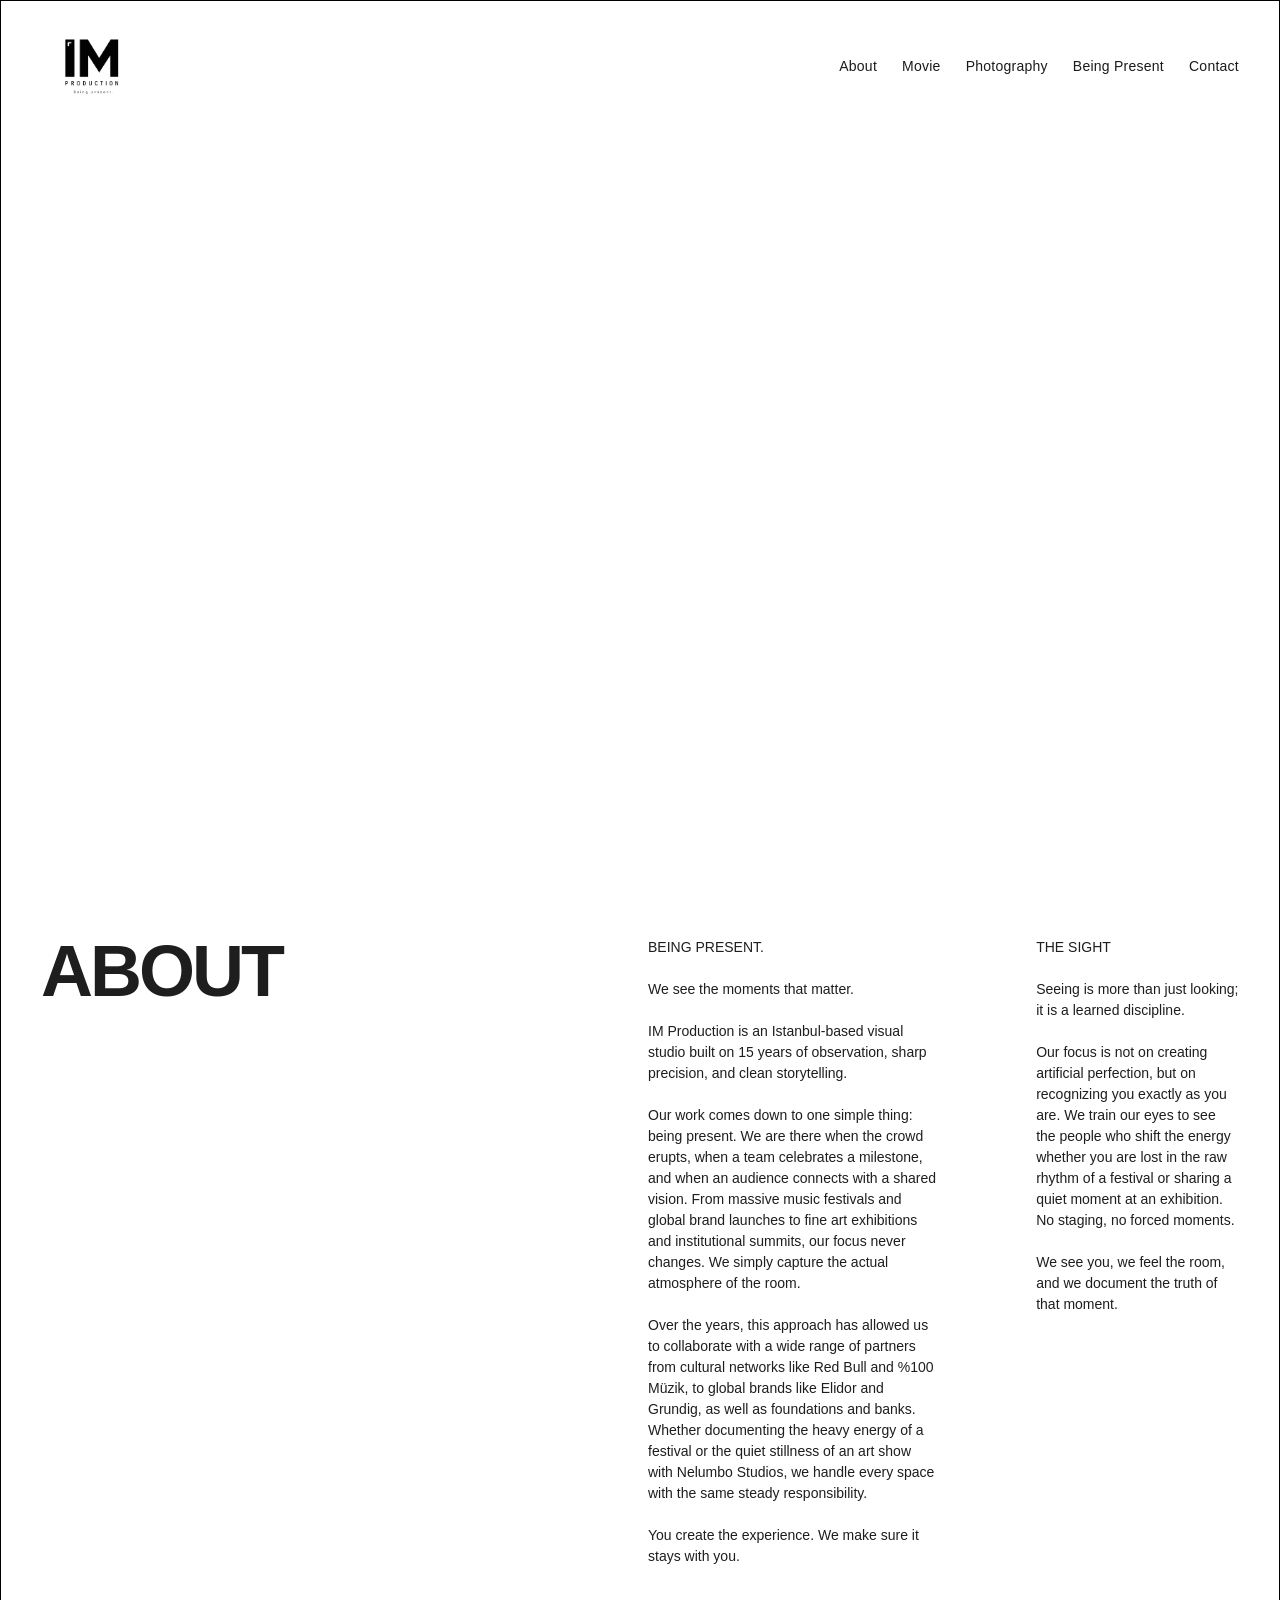
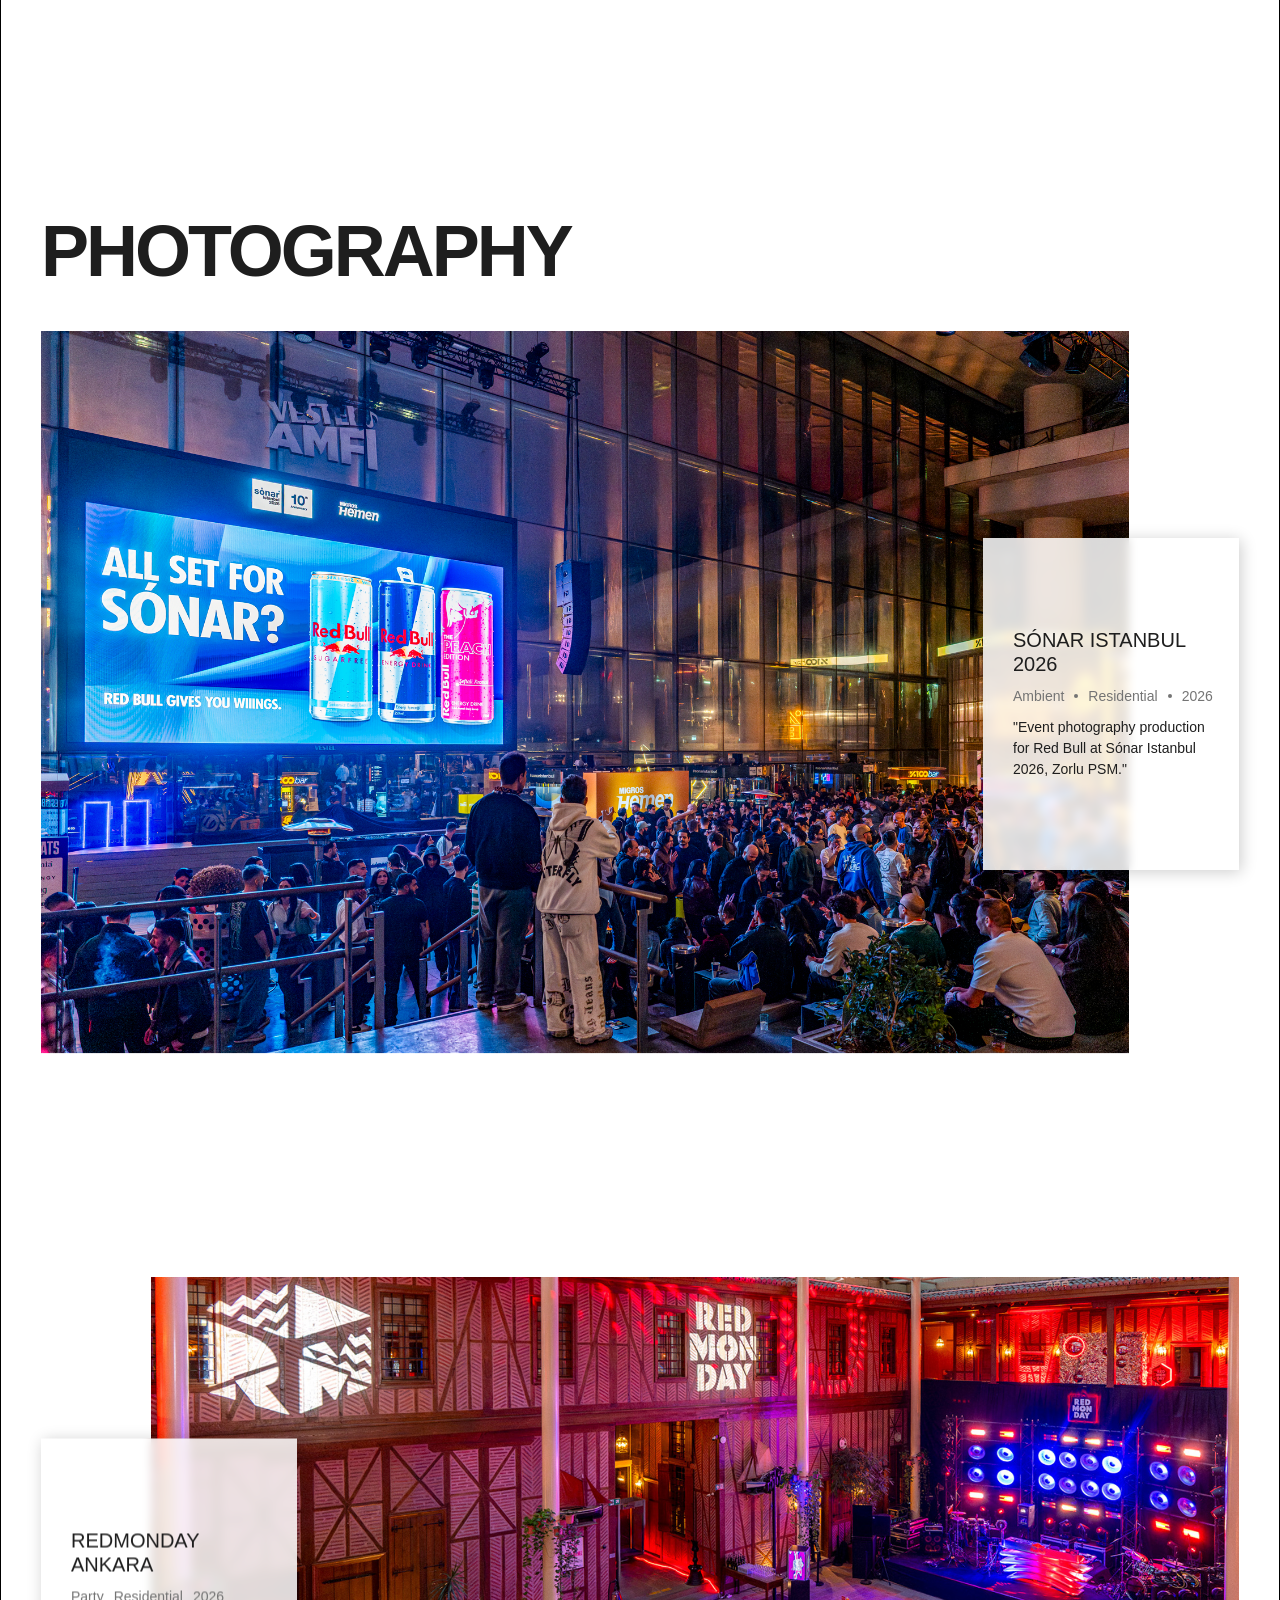
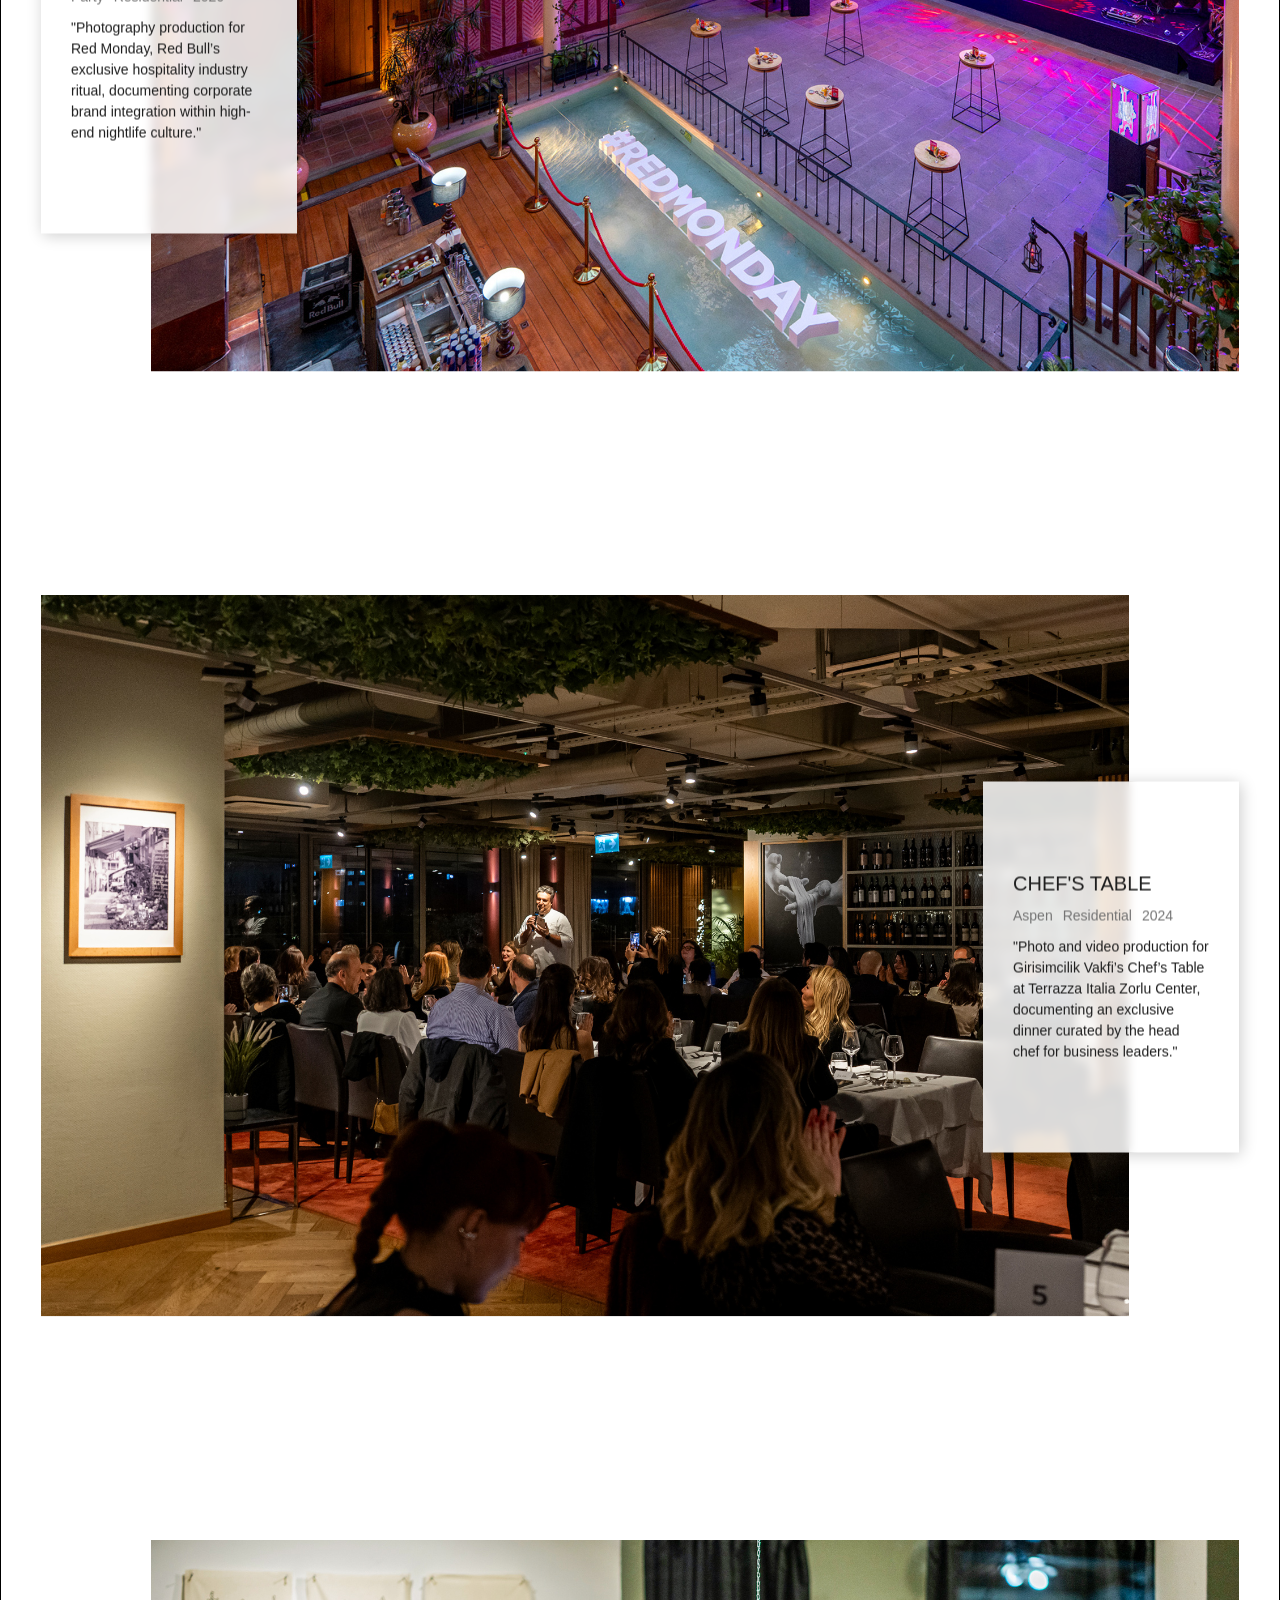
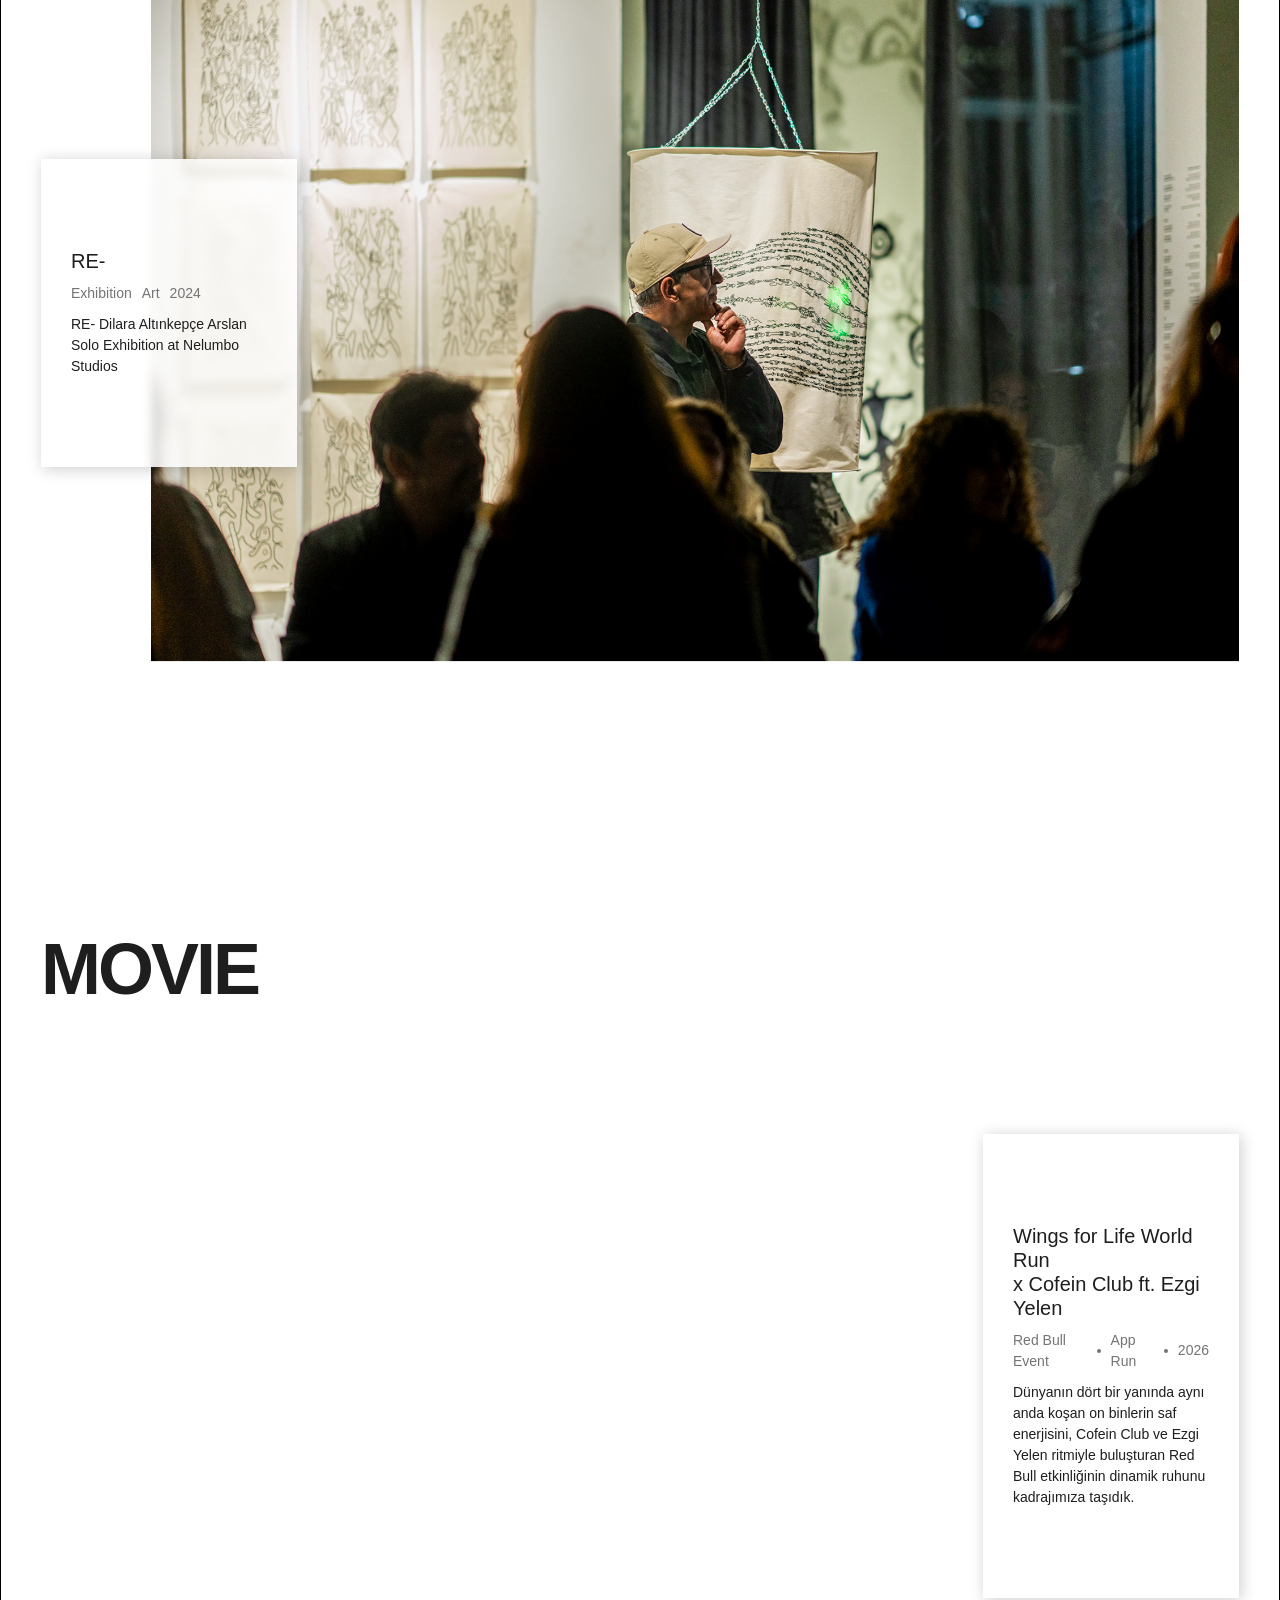
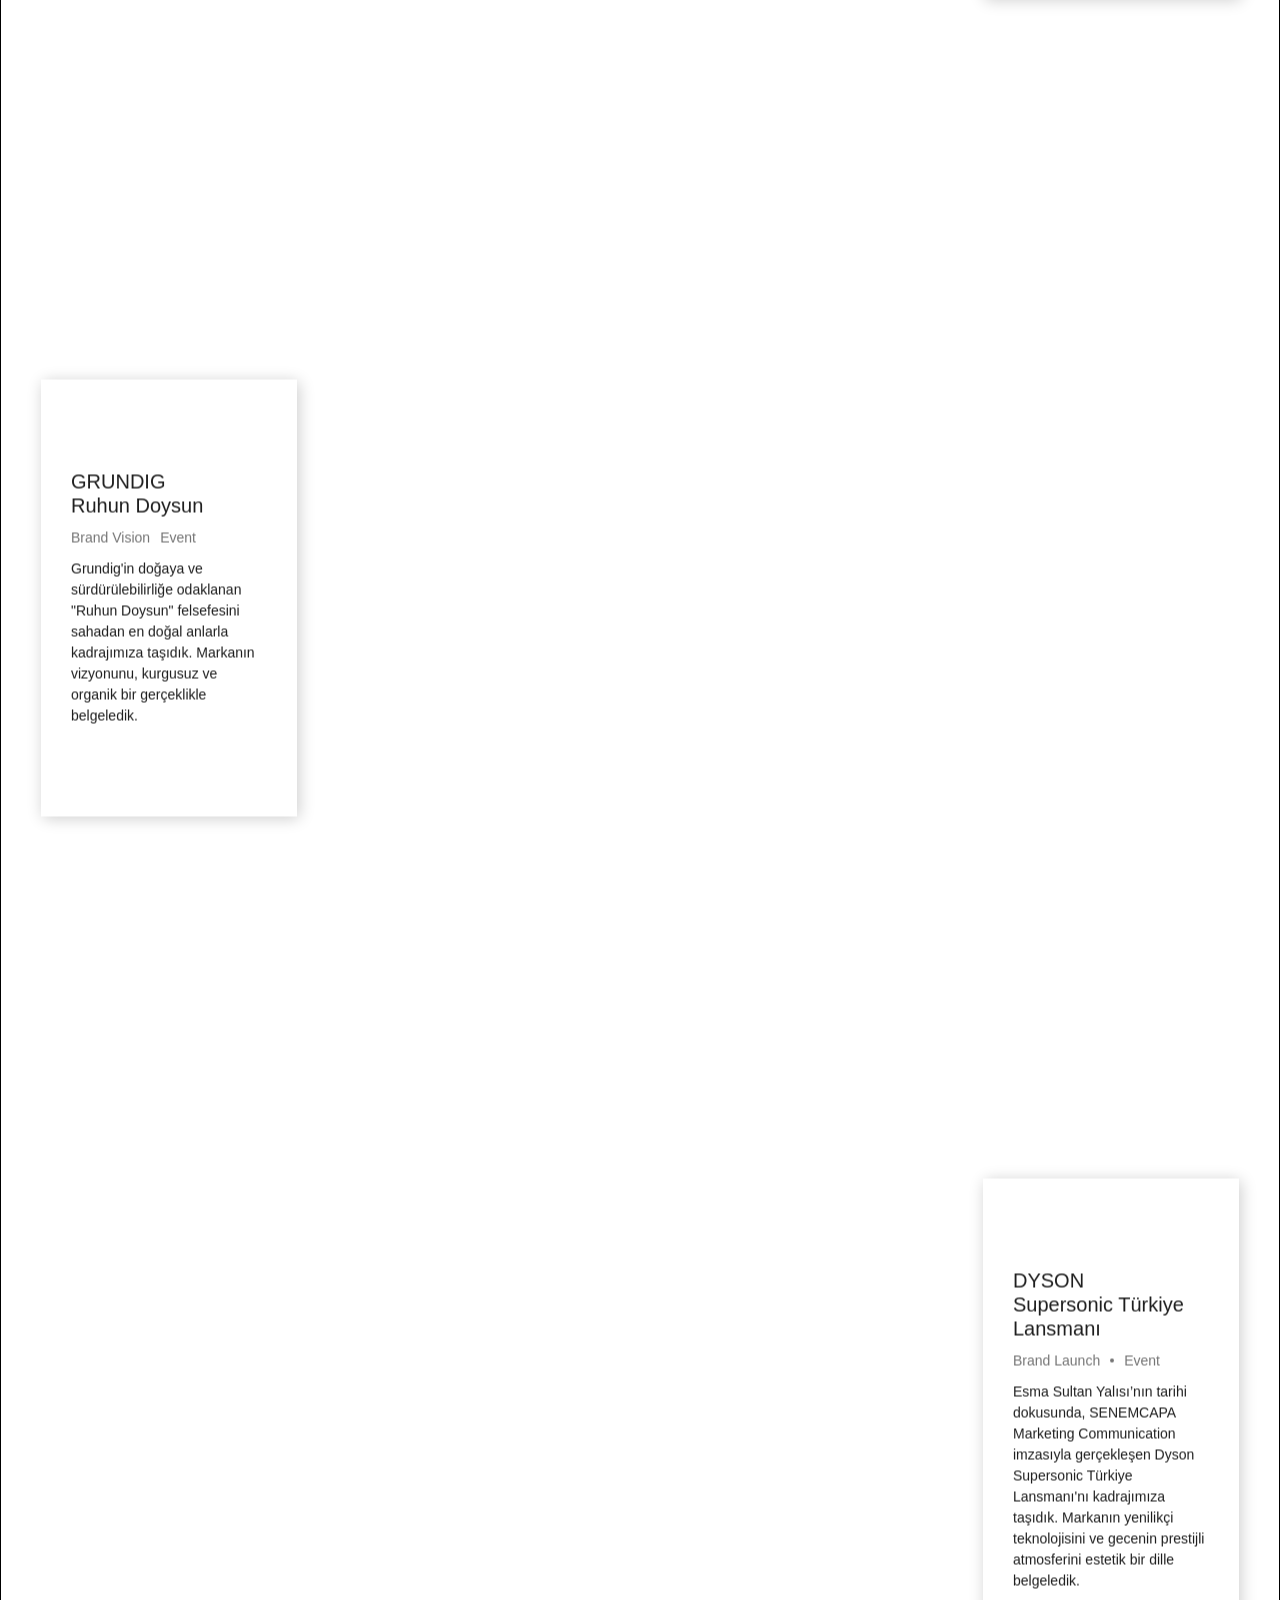
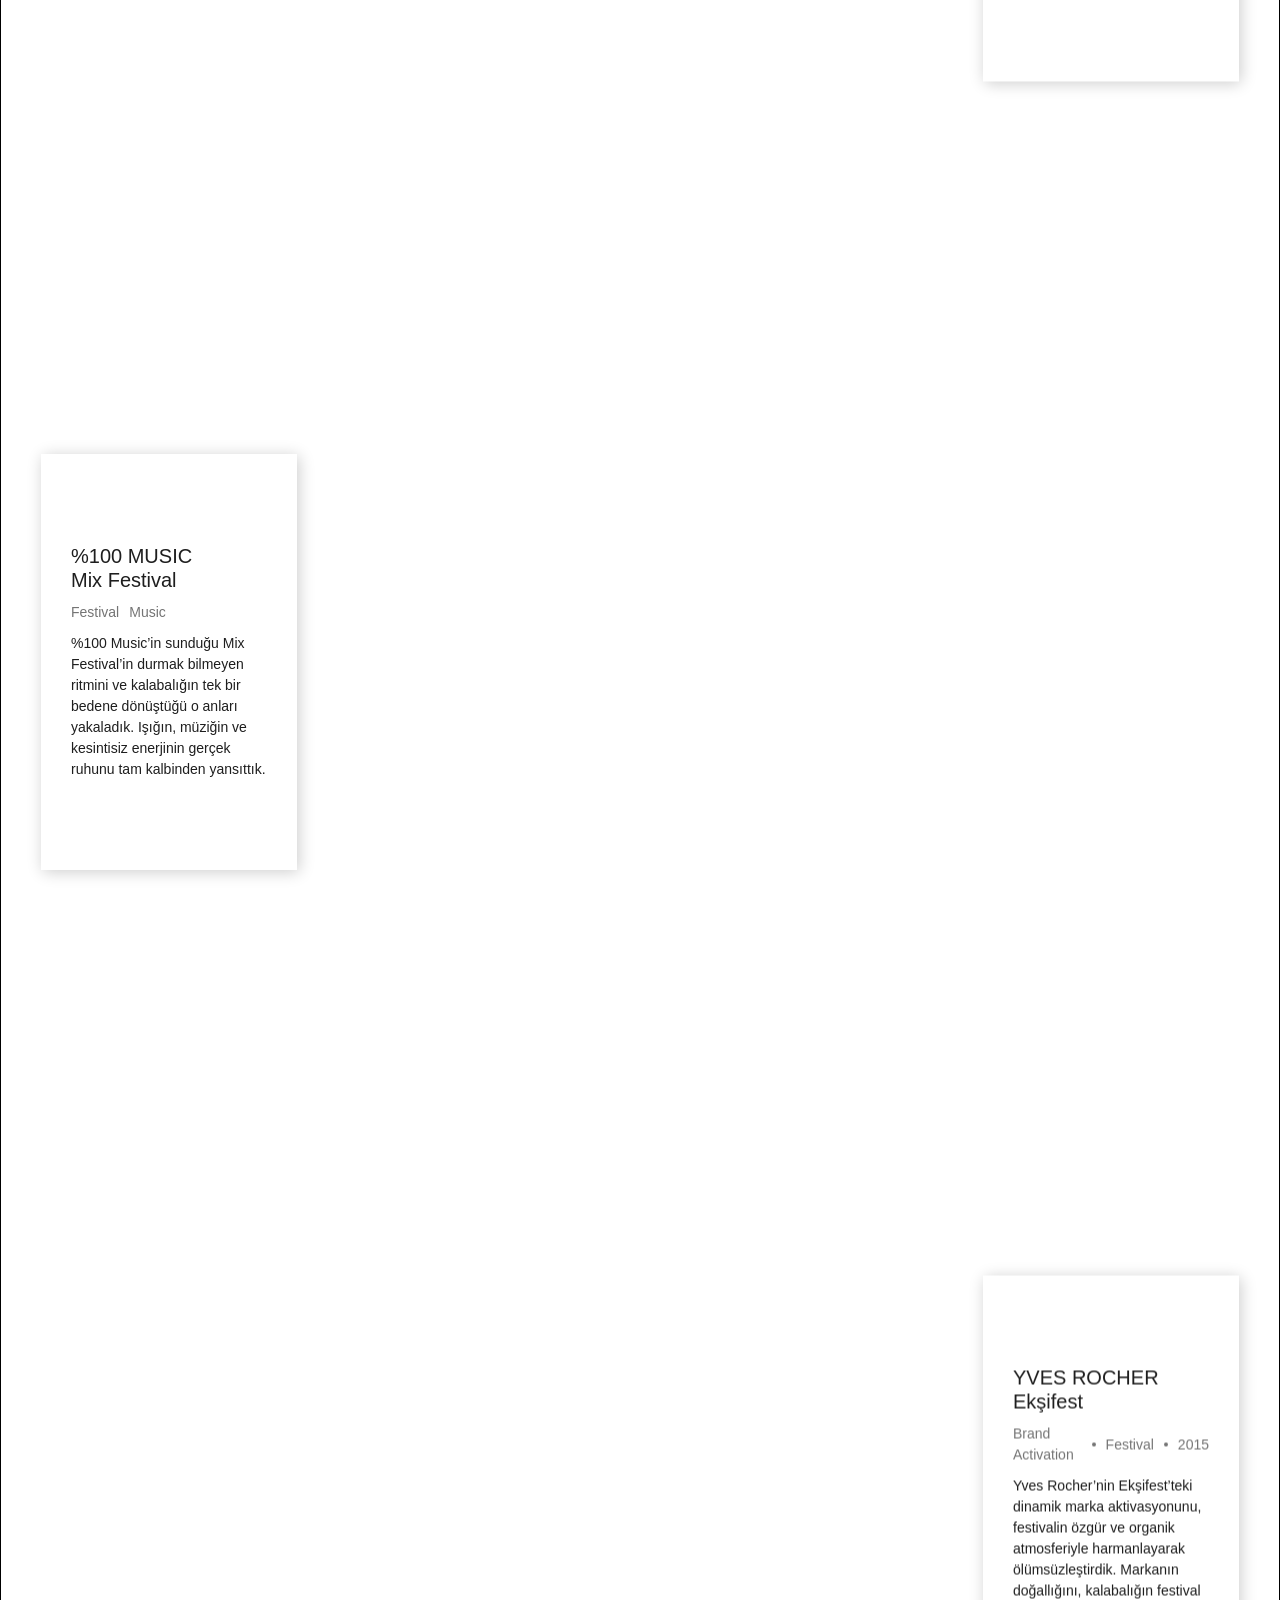
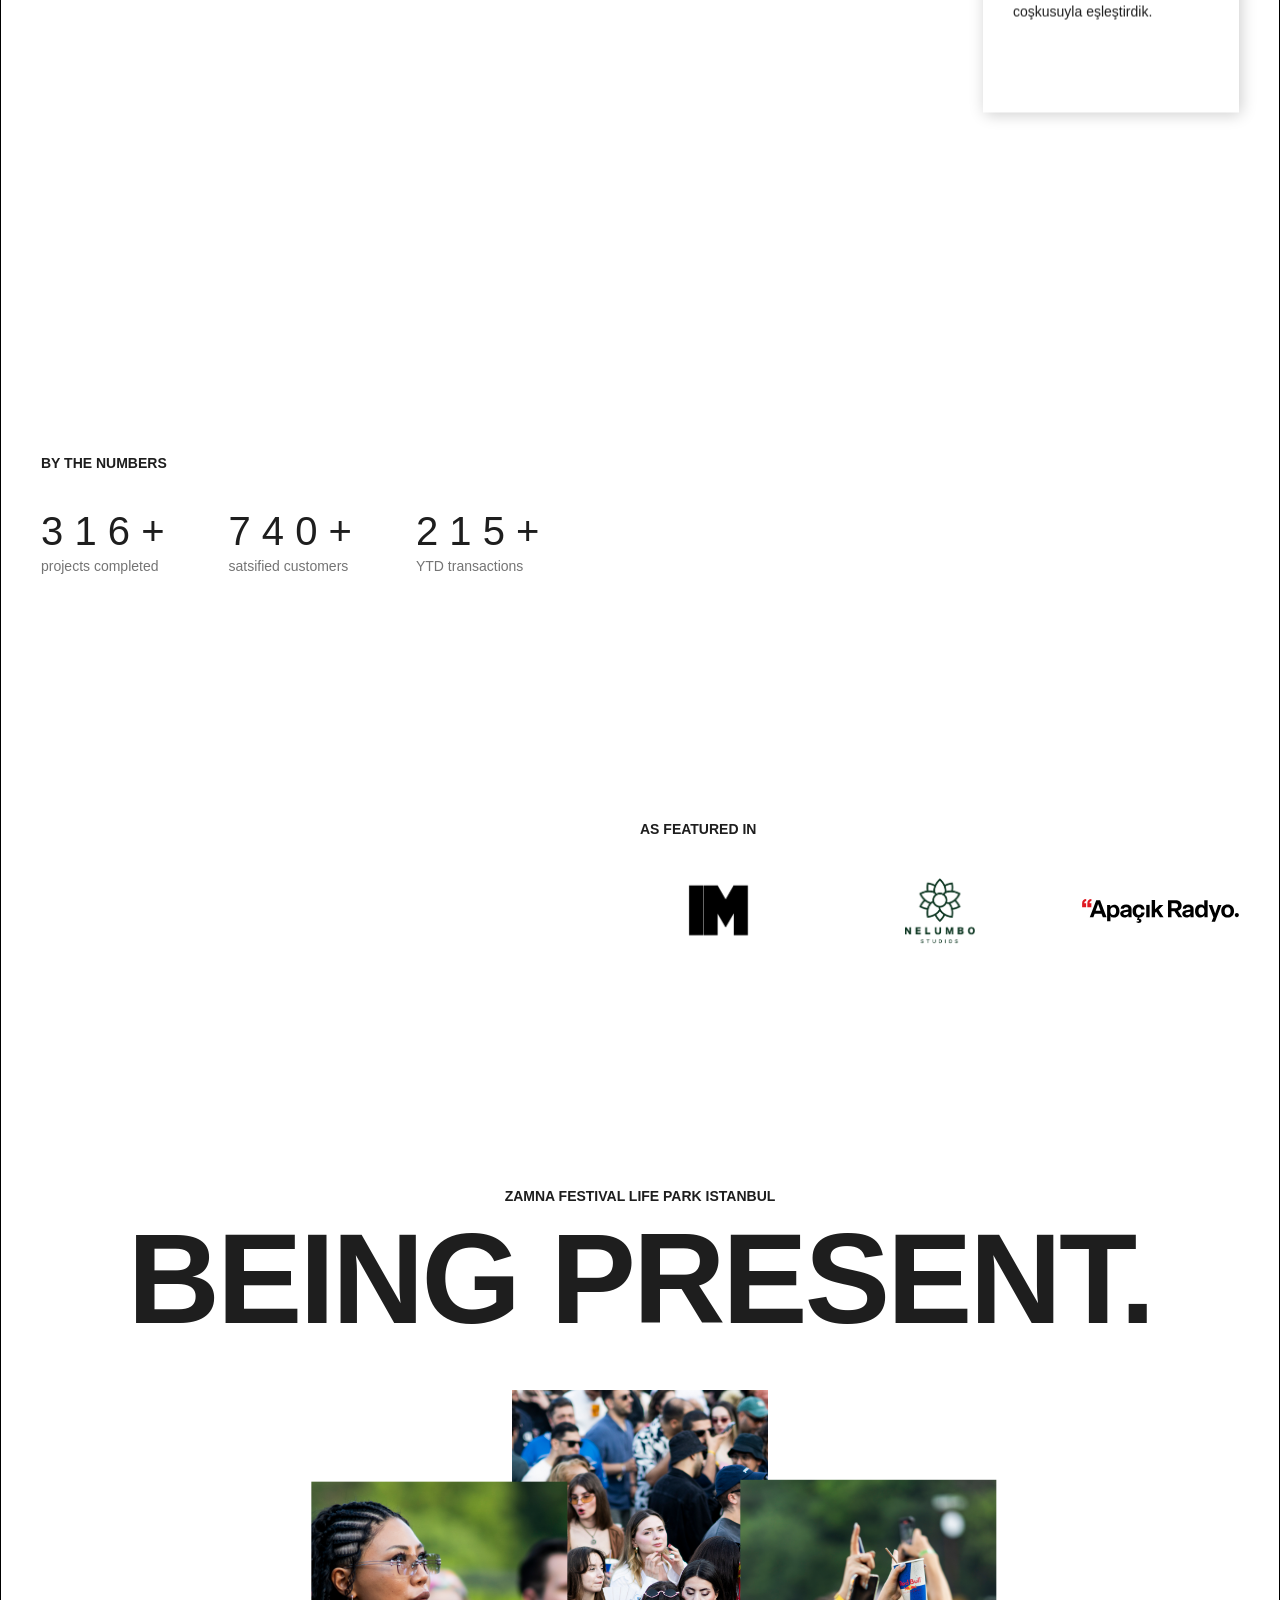
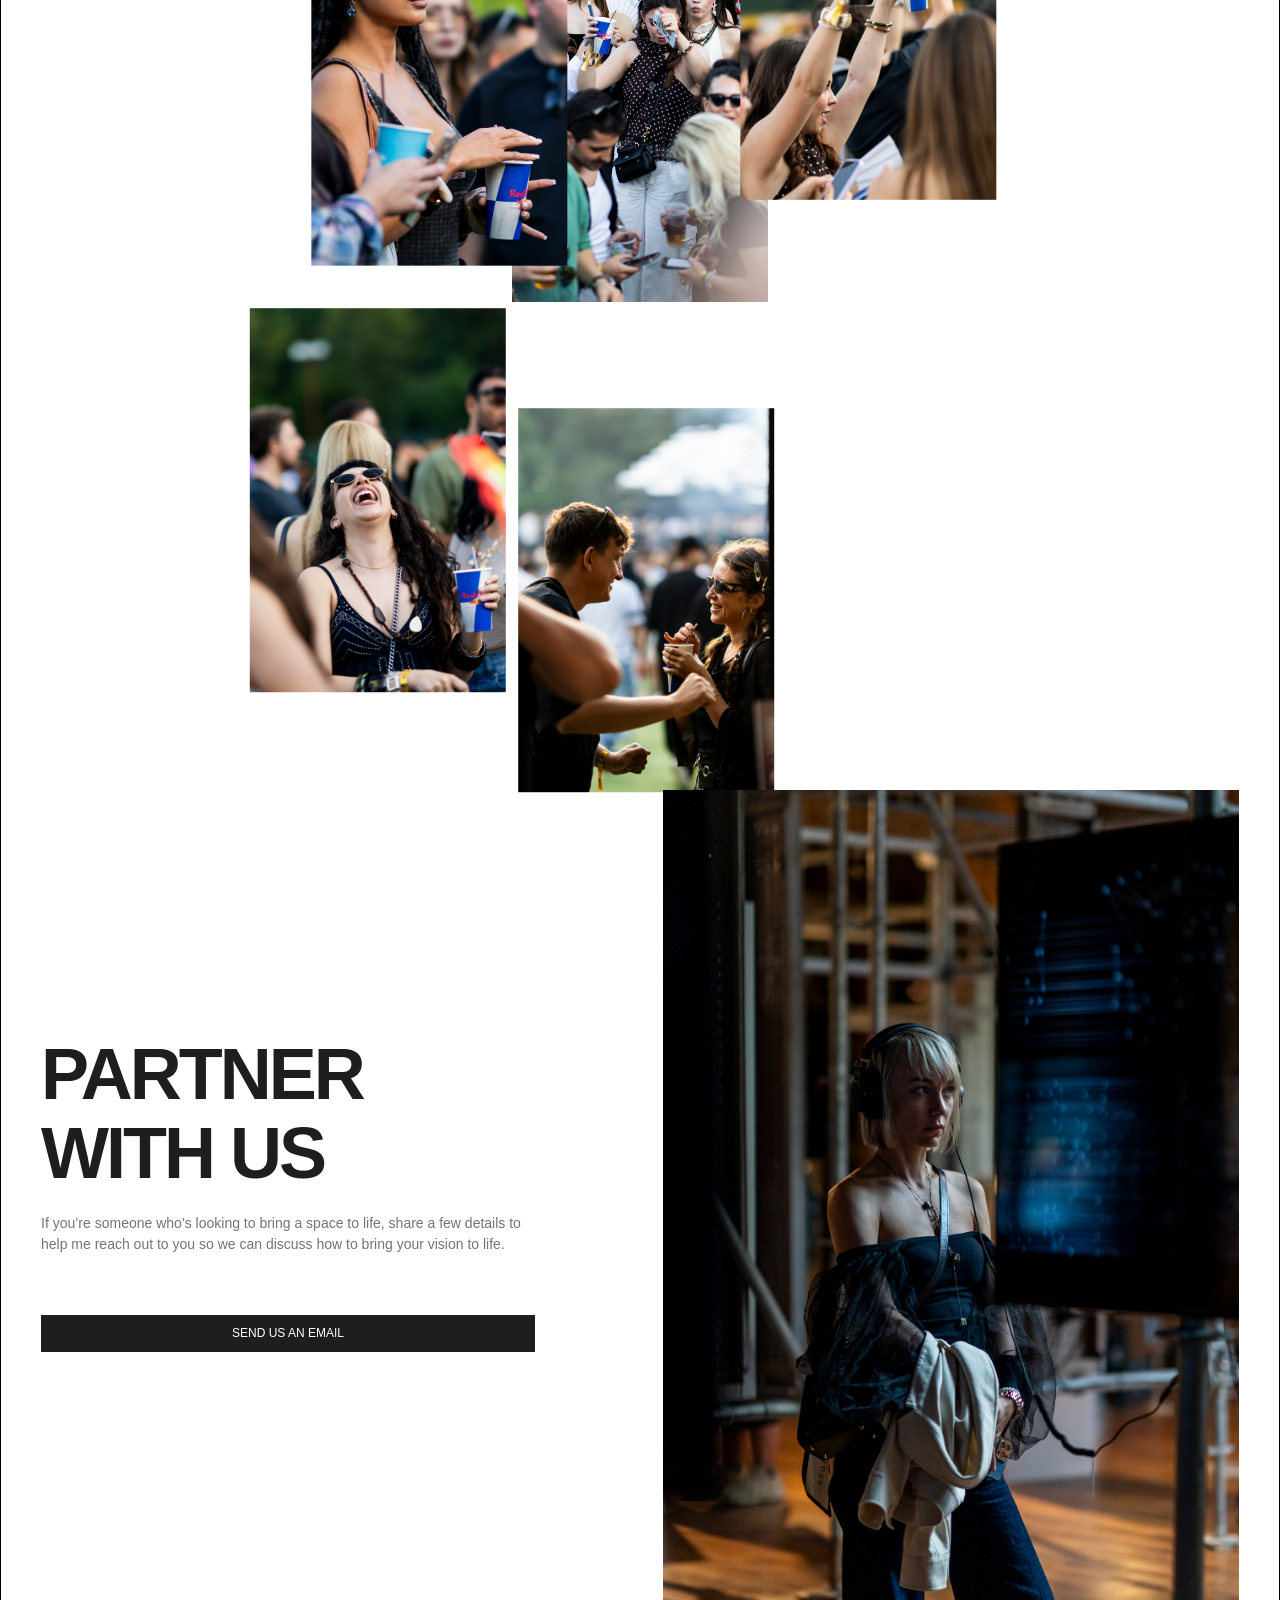
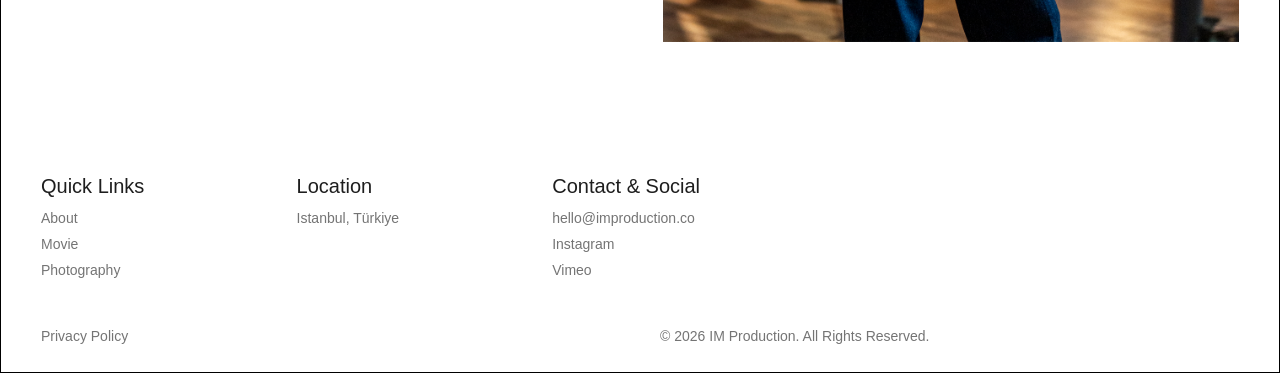
==== commit cb69dfc6: "Update index.html" ====
--- a/index.html
+++ b/index.html
@@ -14,7 +14,6 @@
     <meta property="og:image:type" content="image/jpeg" />
     <meta property="og:image:width" content="1200" />
     <meta property="og:image:height" content="630" />
-    
     <meta name="twitter:card" content="summary_large_image" />
     <meta name="twitter:image" content="https://improduction.co/assets/Kanye-Vest-dikmini.jpg" />
     <link href="assets/main.css" rel="stylesheet" type="text/css" crossorigin="anonymous">
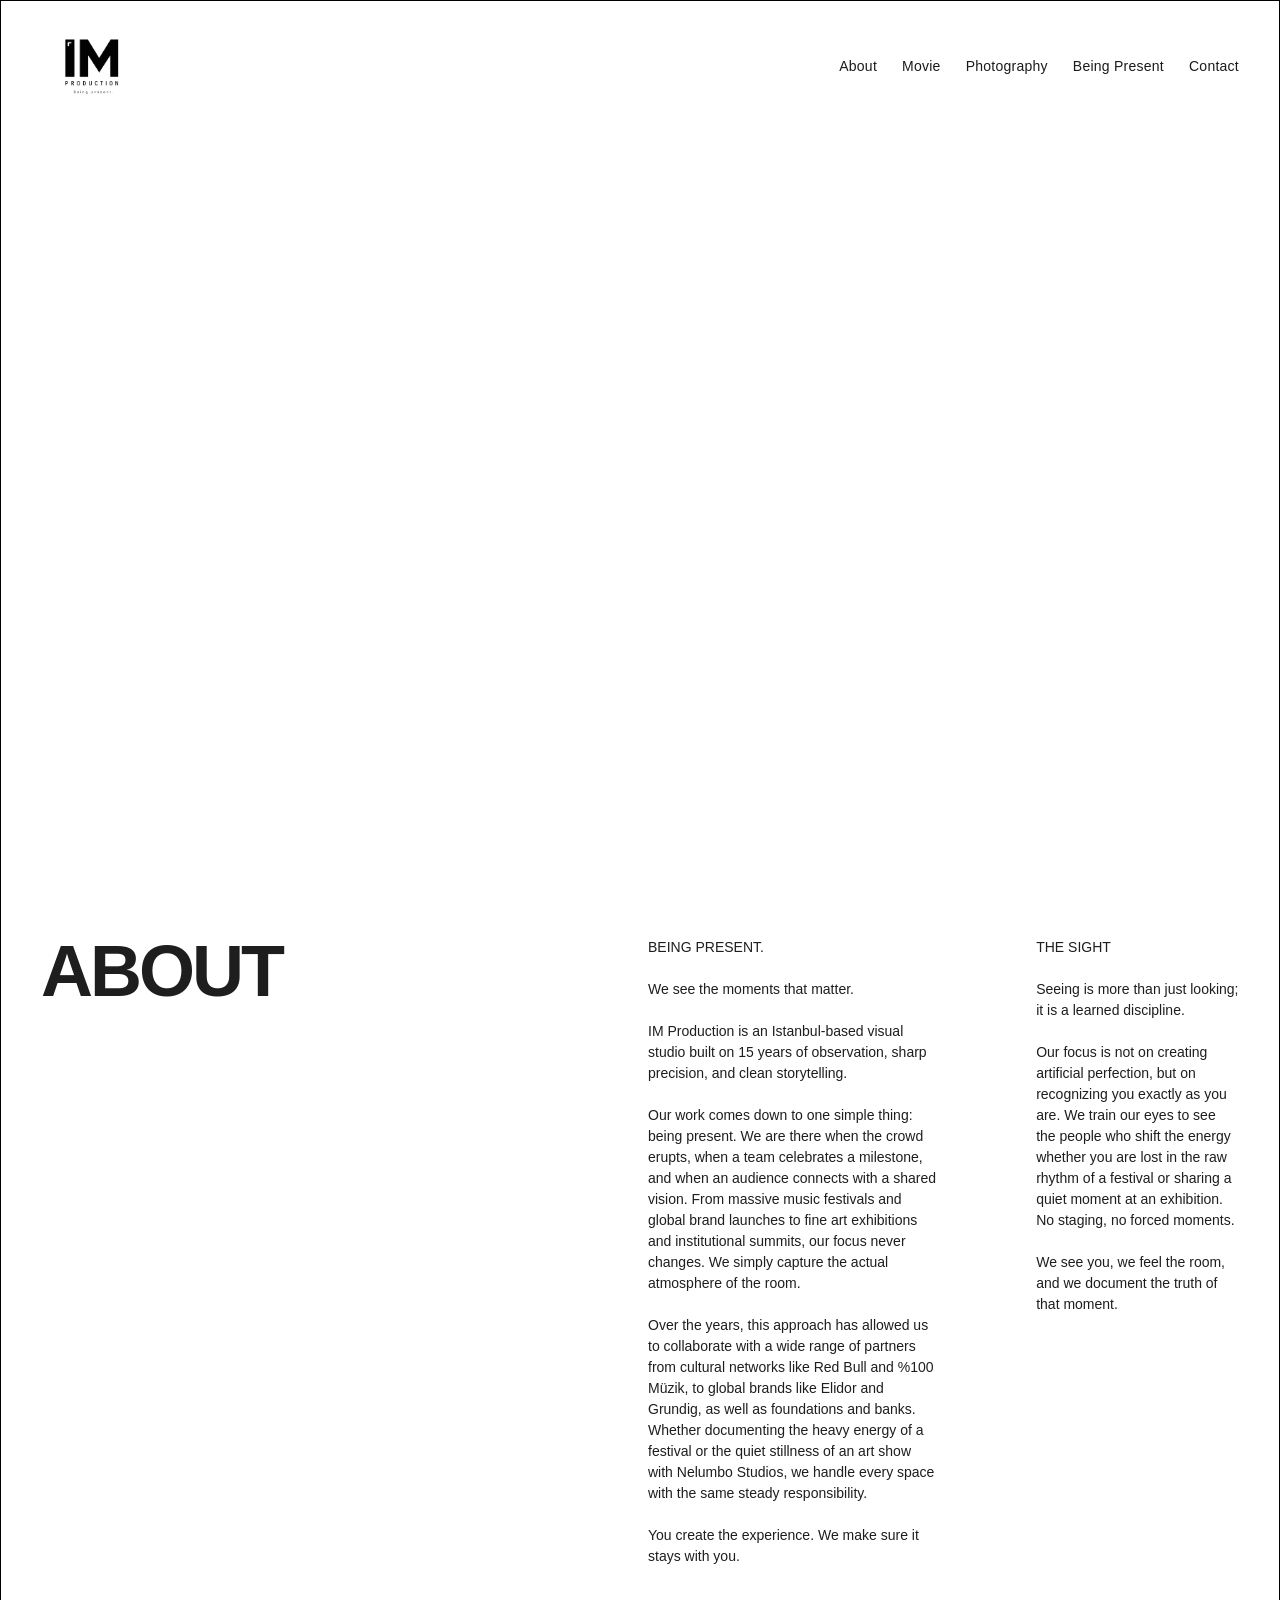
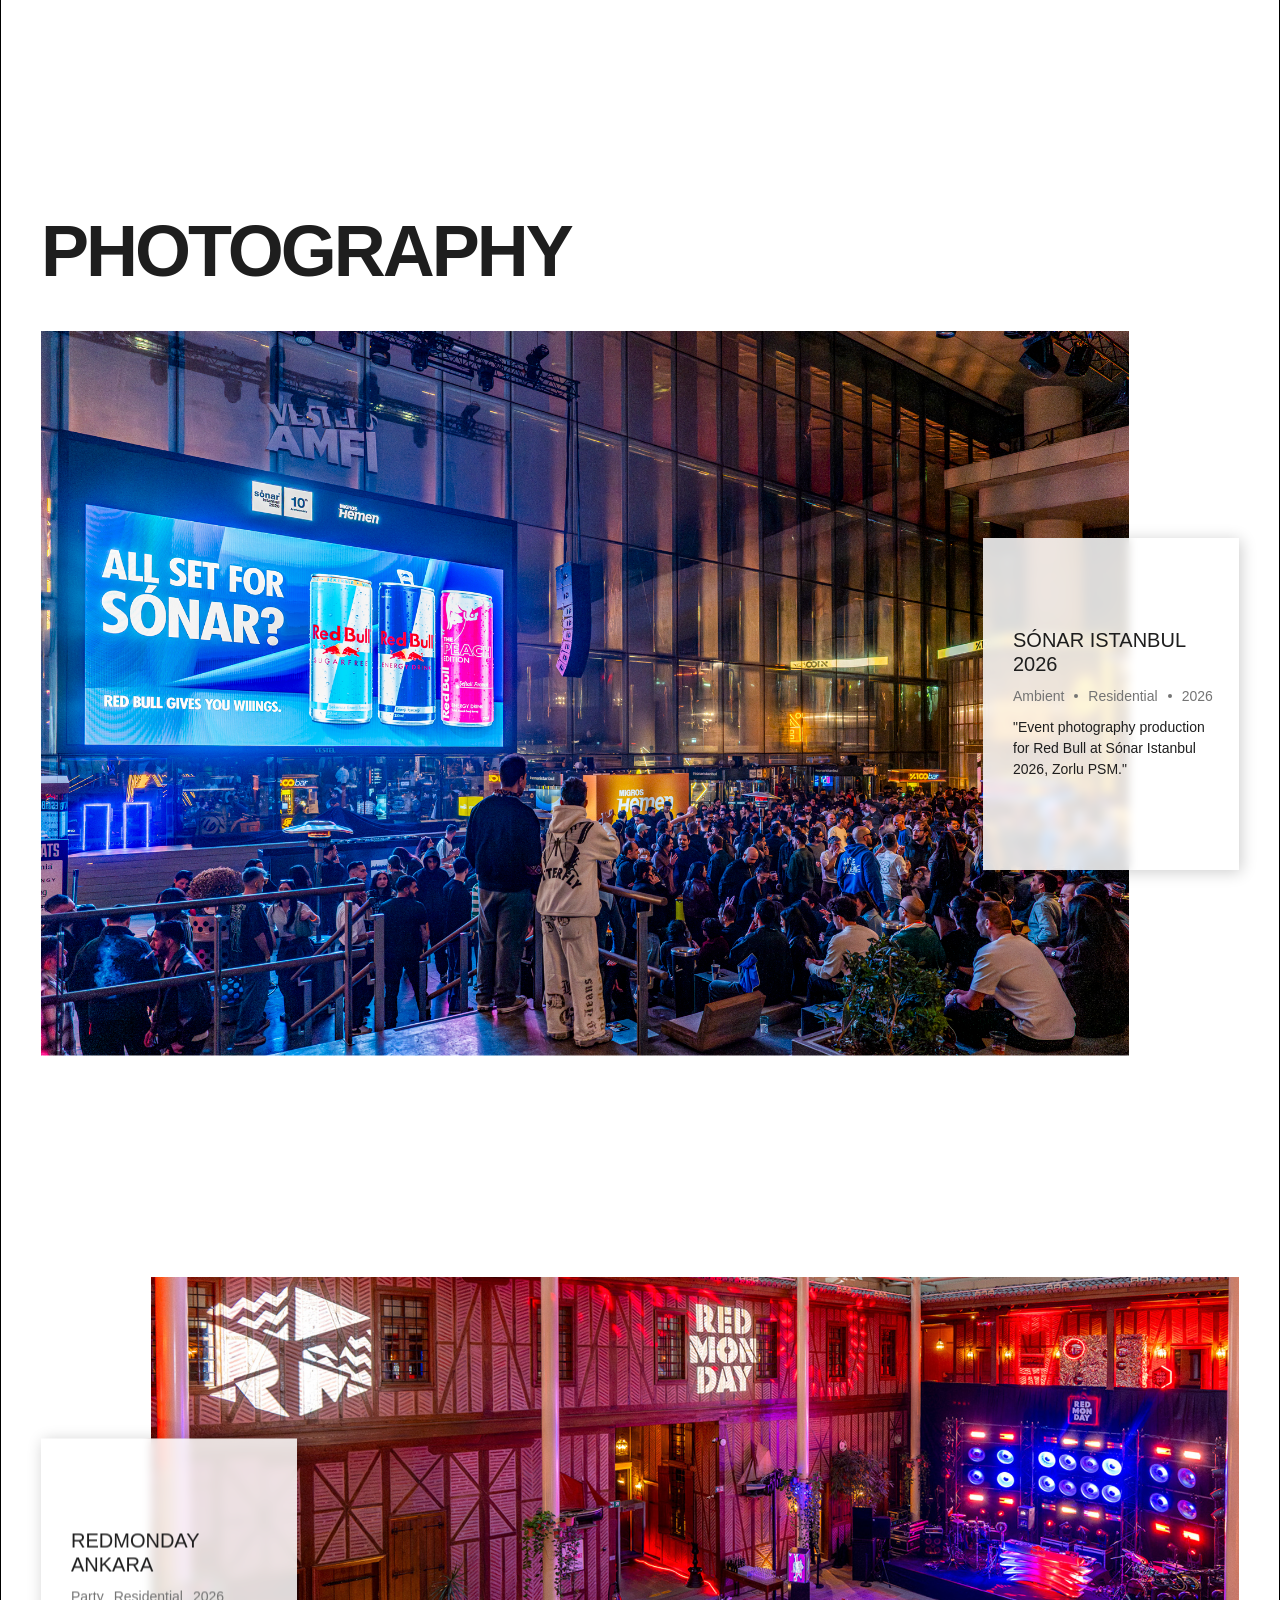
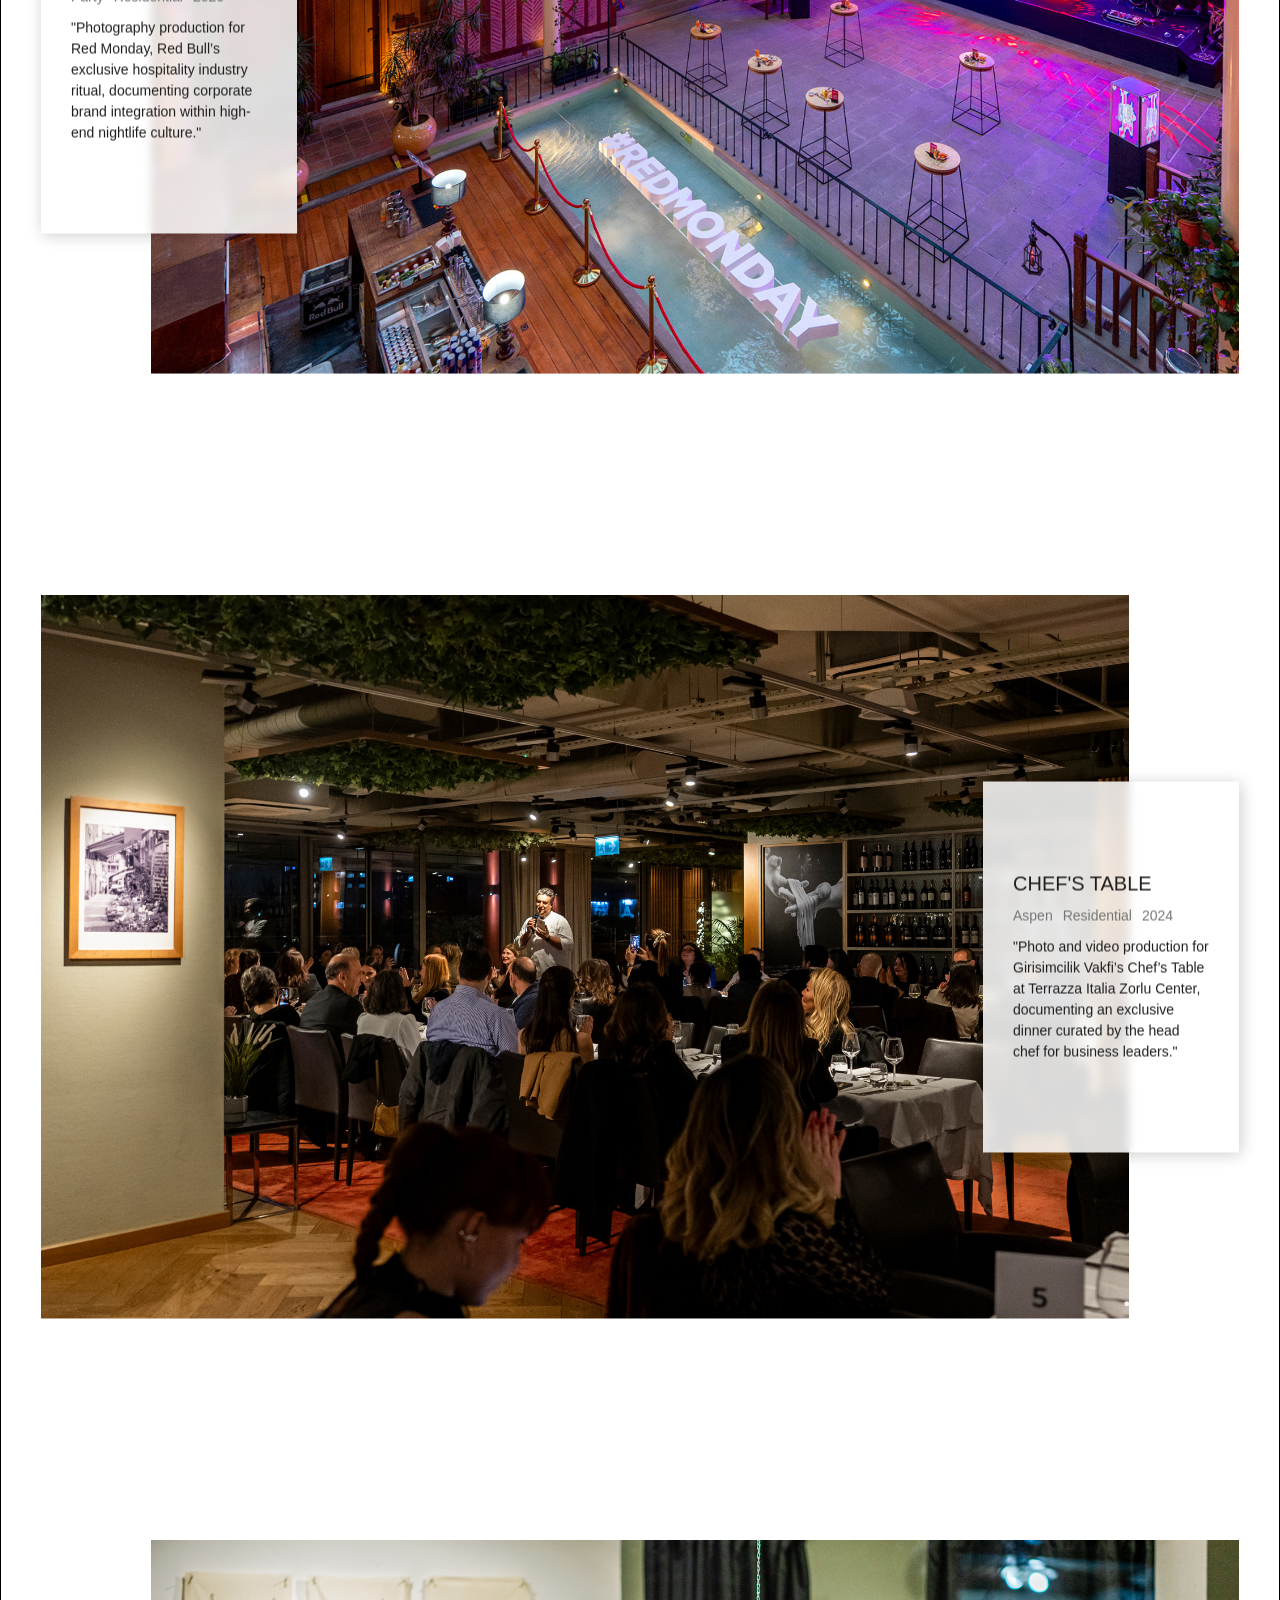
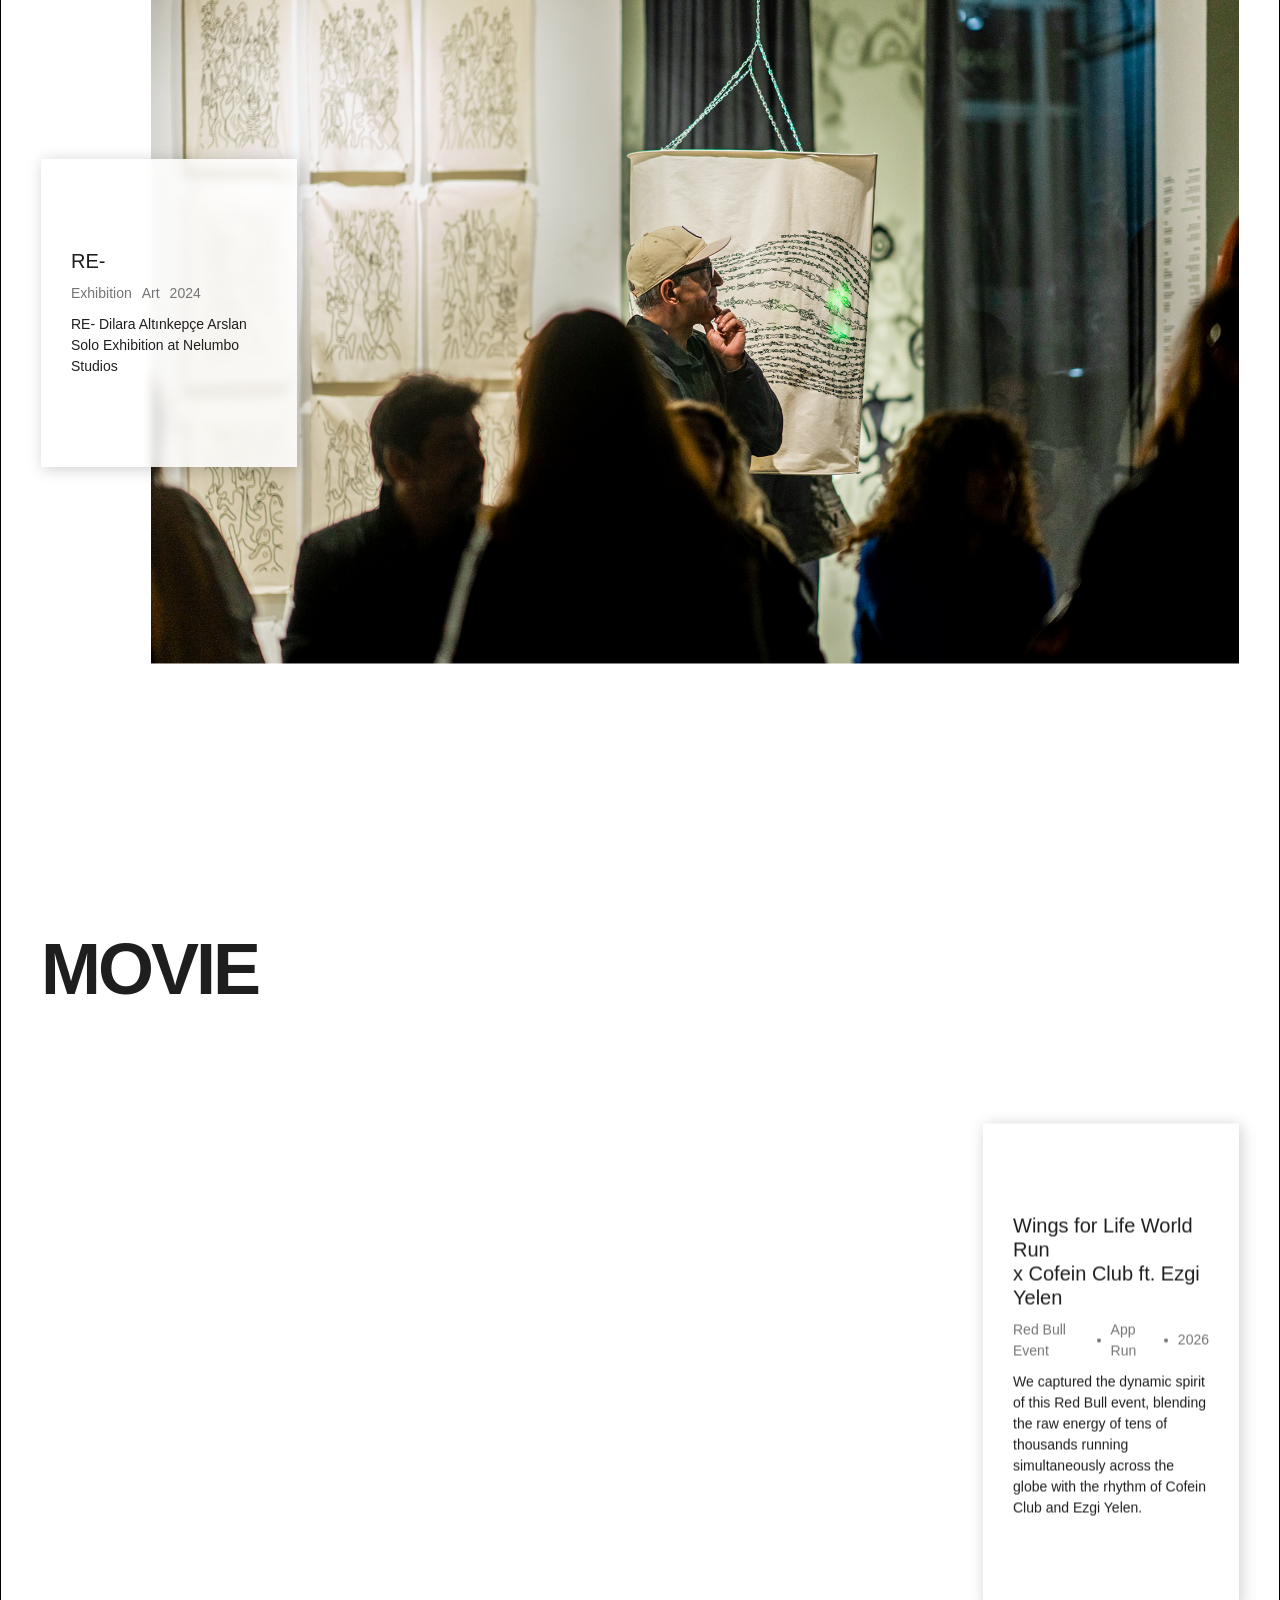
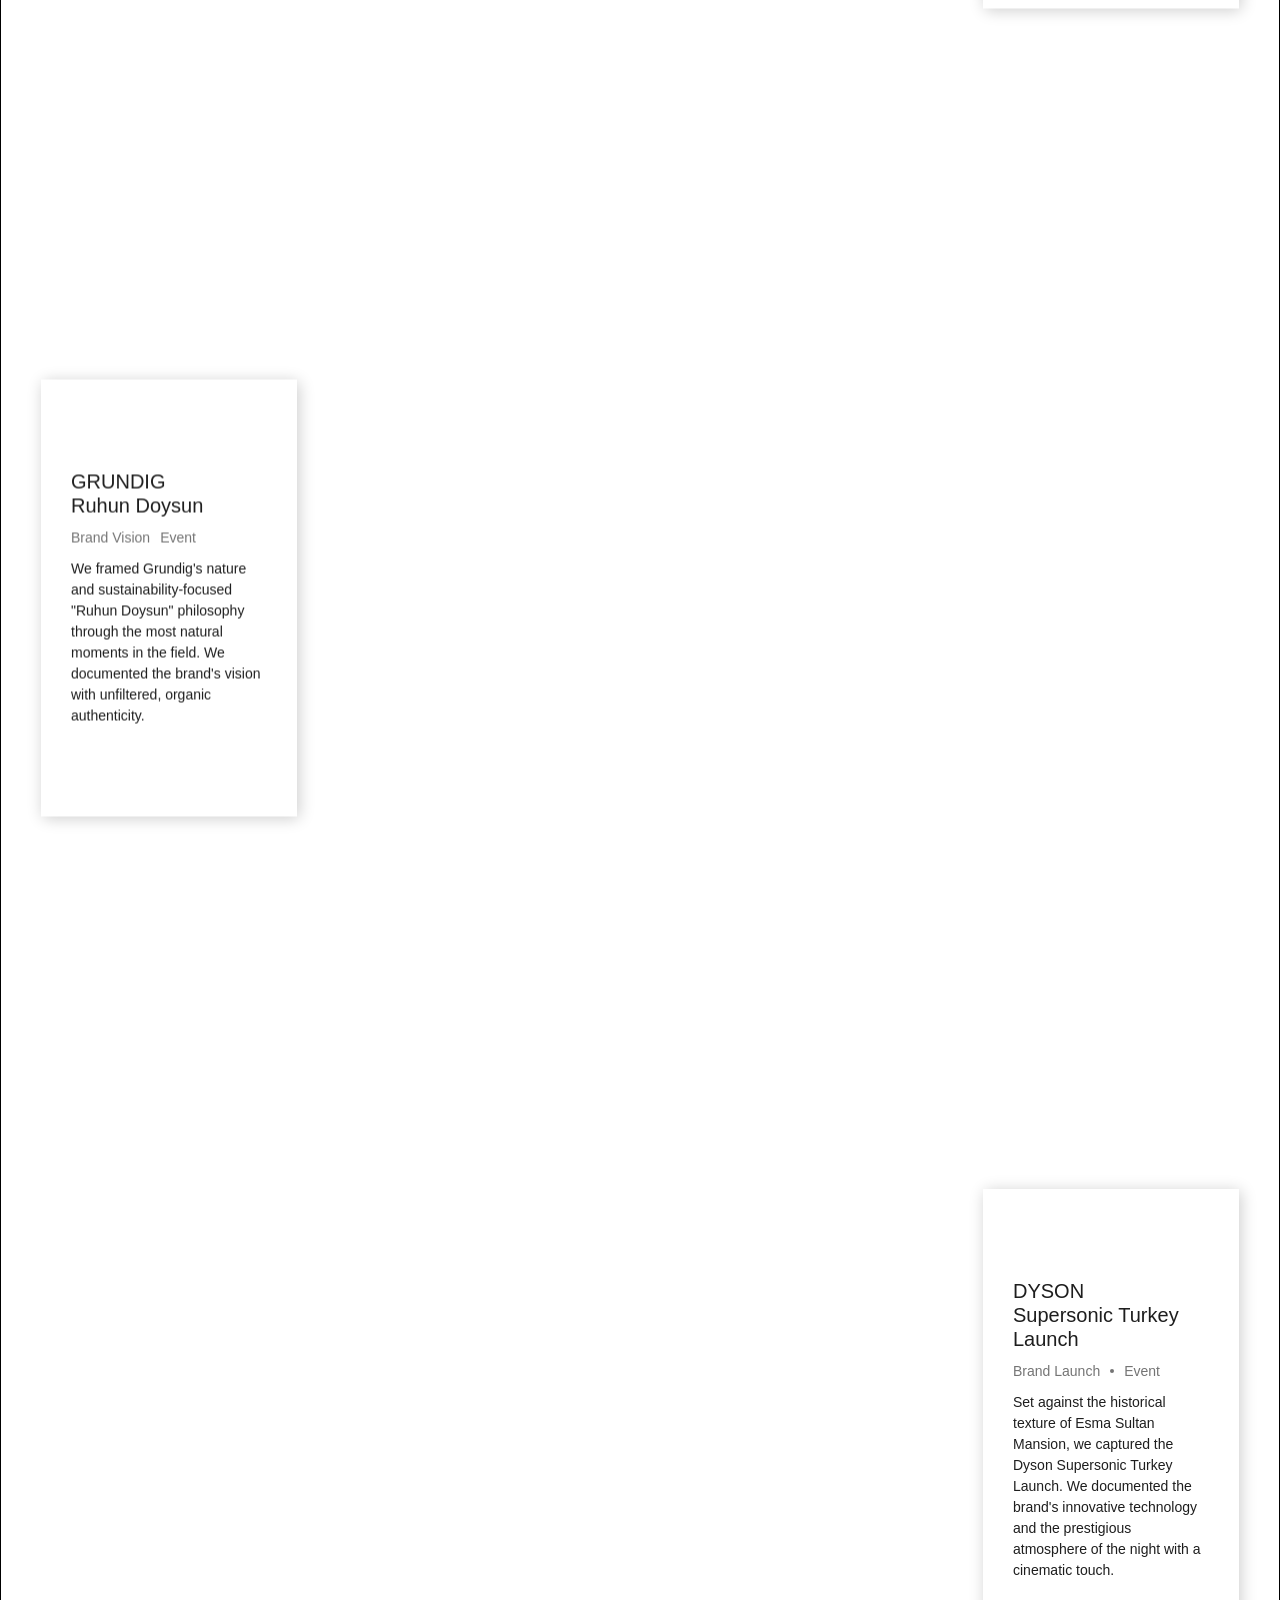
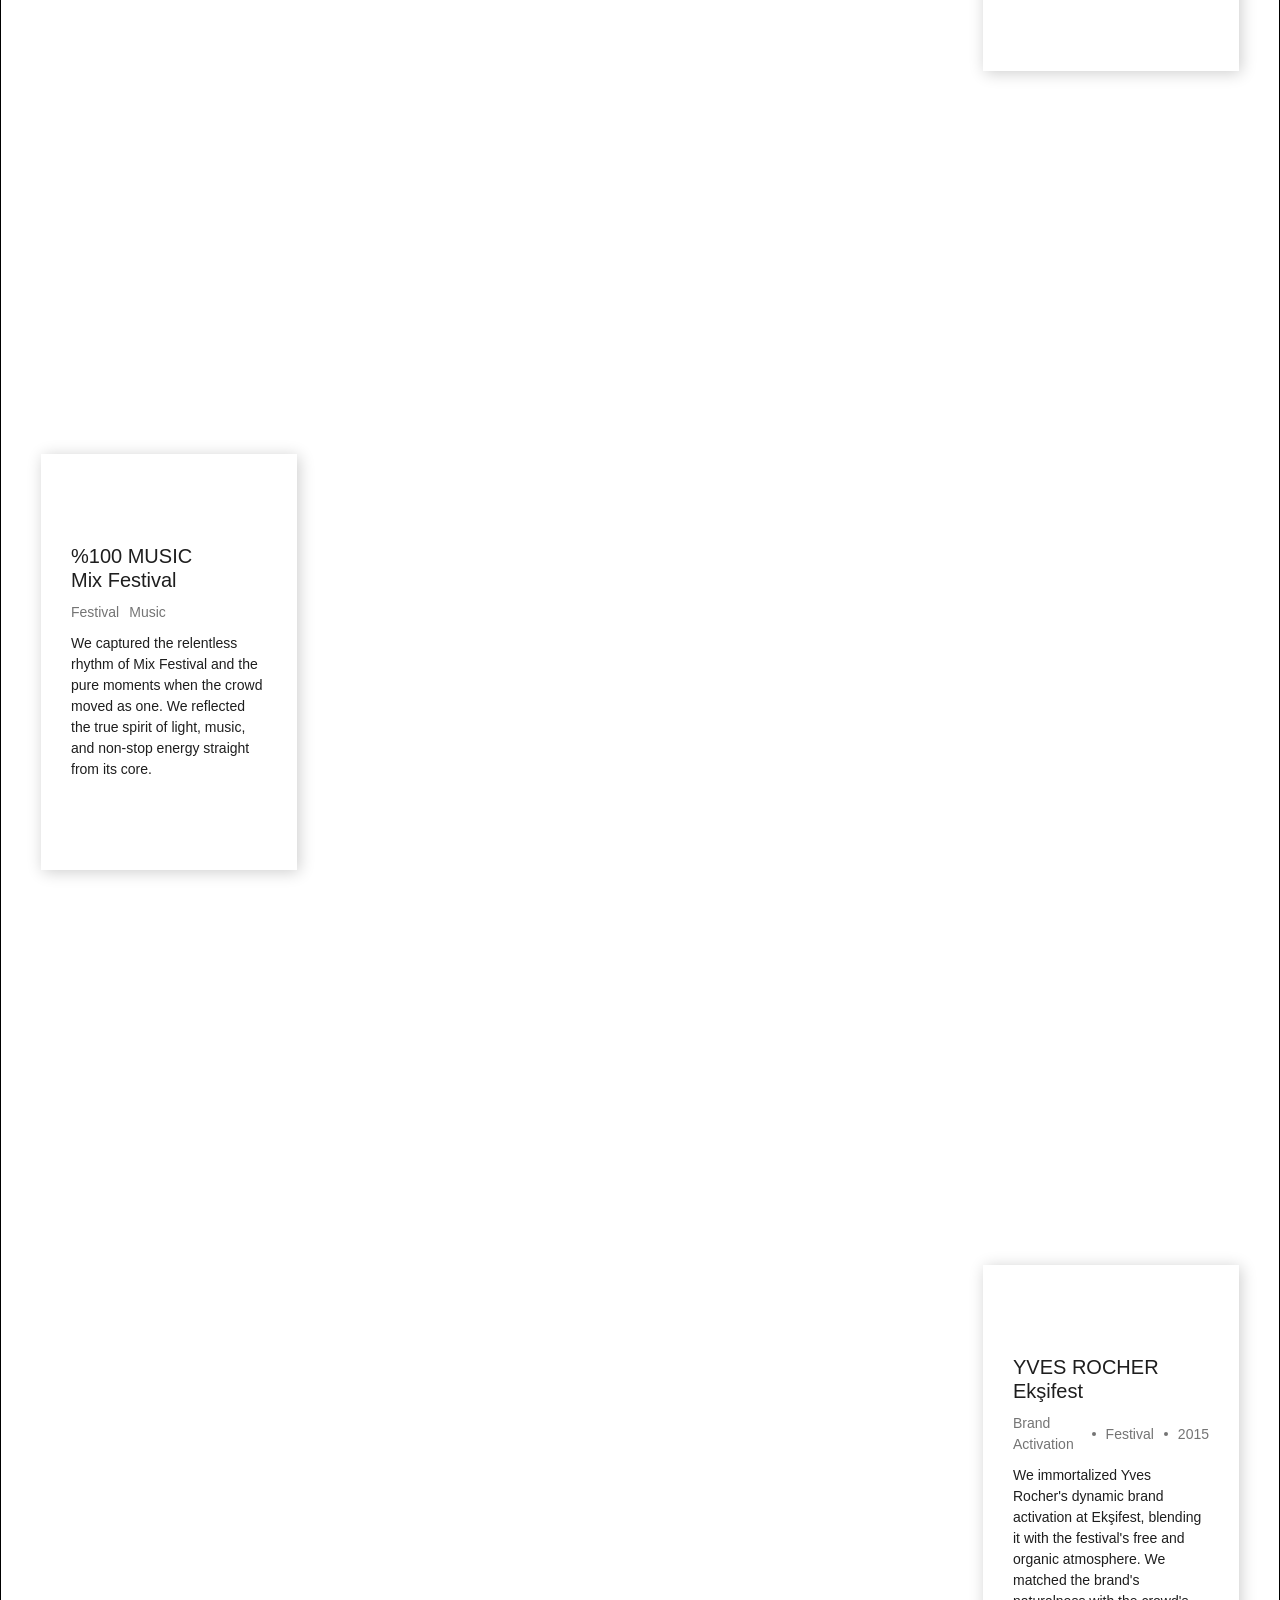
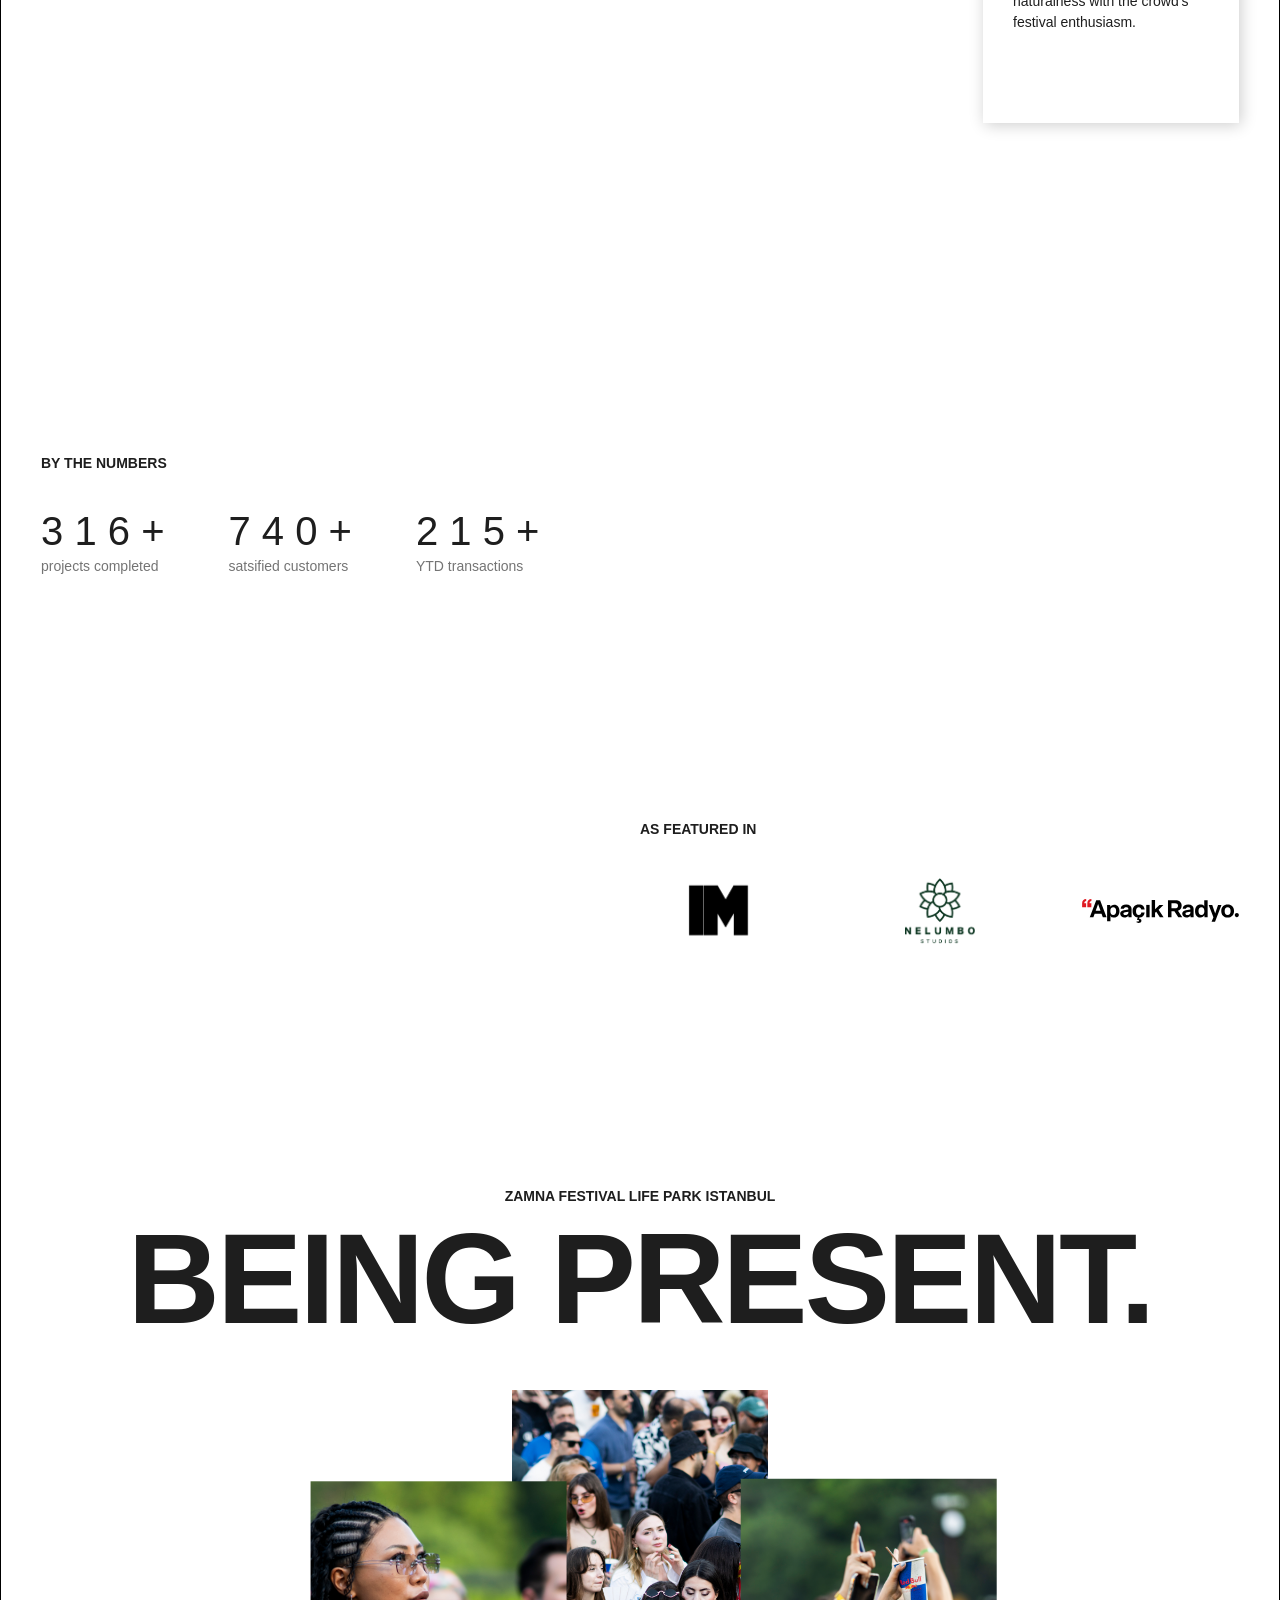
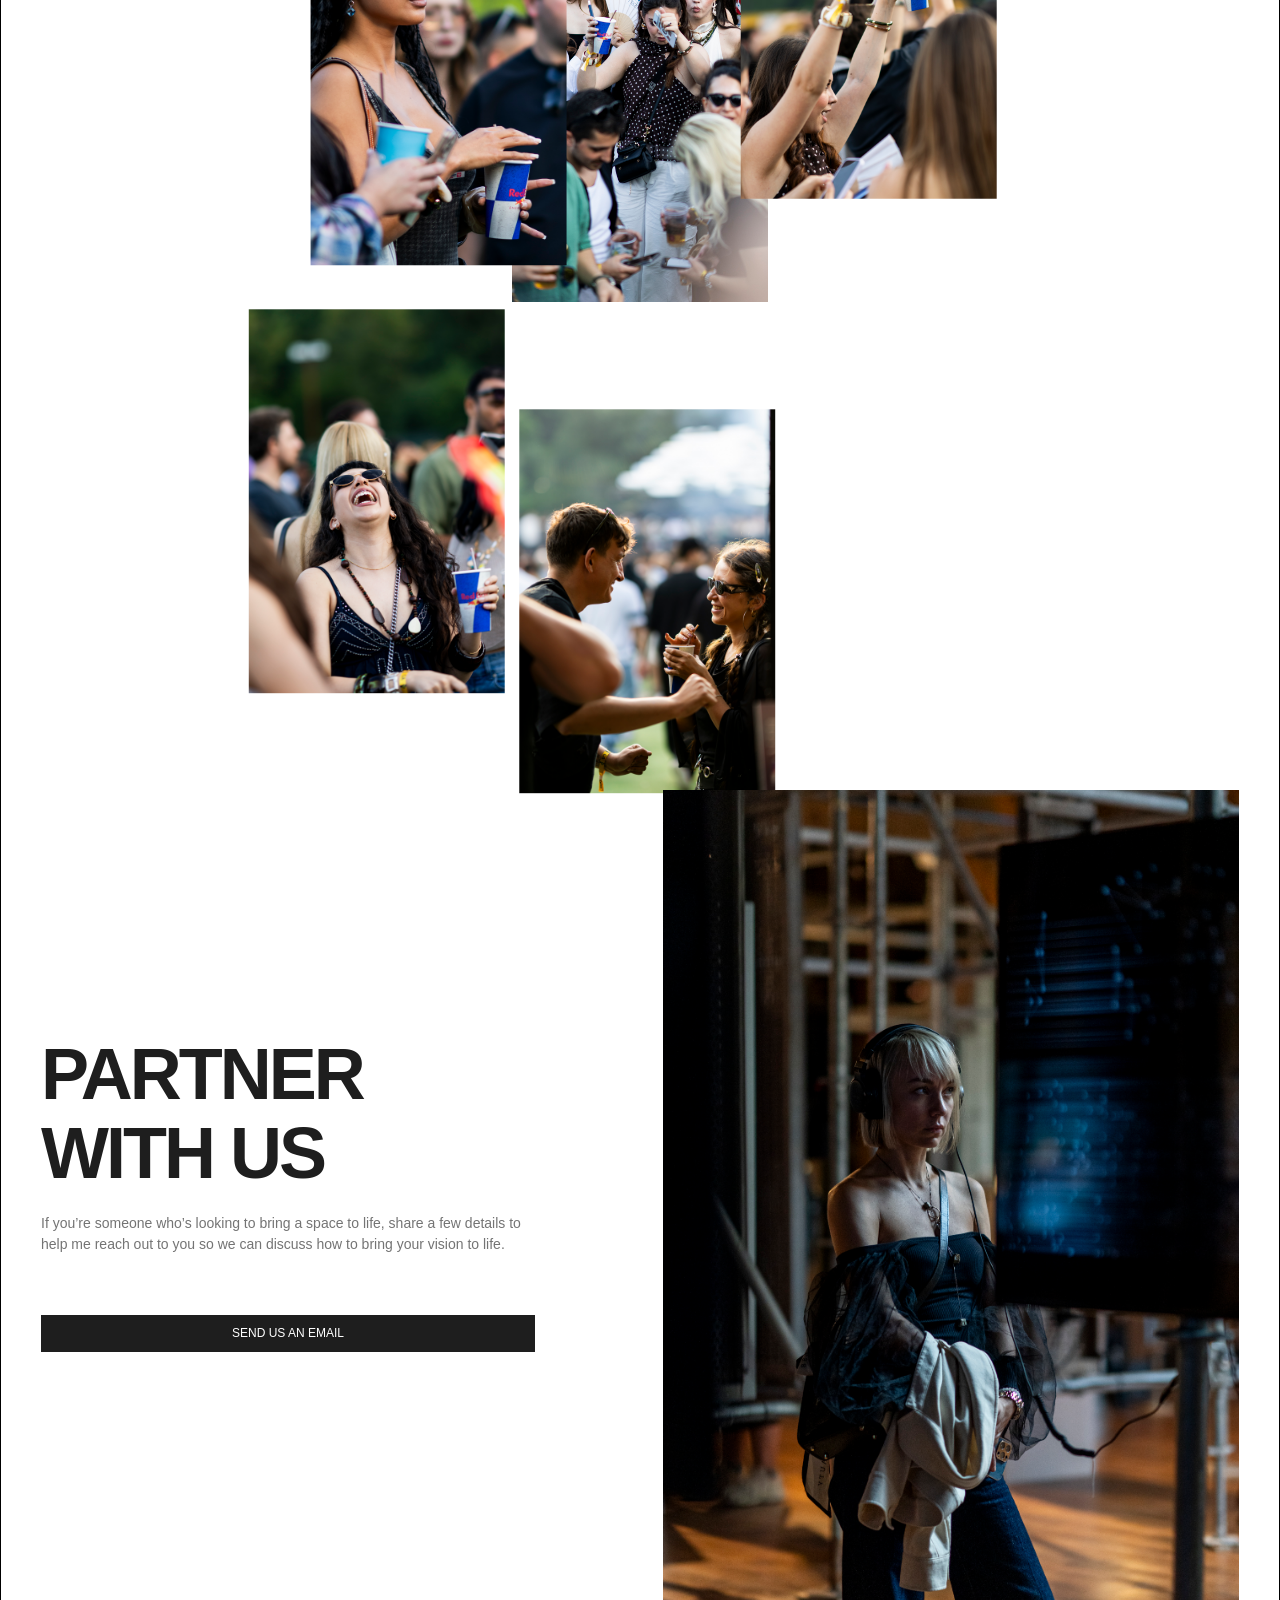
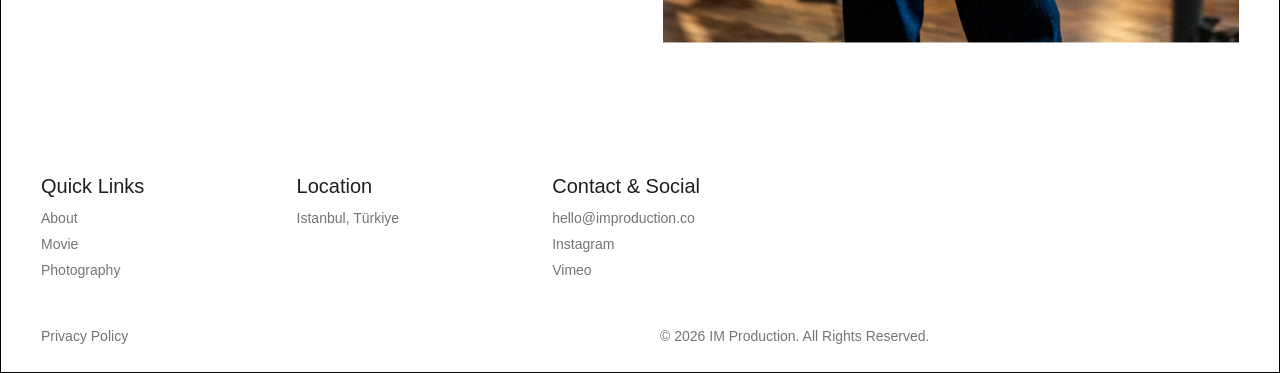
==== commit 825e86ac: "Update index.html" ====
--- a/index.html
+++ b/index.html
@@ -6,7 +6,6 @@
     <link href="https://cdn.prod.website-files.com/" rel="preconnect" crossorigin="anonymous">
     <title>IM PRODUCTION</title>
     <meta content="width=device-width, initial-scale=1" name="viewport">
-    <!-- Sosyal Medya ve WhatsApp Önizleme Ayarları -->
     <meta property="og:title" content="IM Production" />
     <meta property="og:description" content="Creative Production Agency" />
     <meta property="og:url" content="https://improduction.co/" />
@@ -19,12 +18,8 @@
     <link href="assets/main.css" rel="stylesheet" type="text/css" crossorigin="anonymous">
         
     <script type="text/javascript">!function(o,c){var n=c.documentElement,t=" w-mod-";n.className+=t+"js",("ontouchstart"in o||o.DocumentTouch&&c instanceof DocumentTouch)&&(n.className+=t+"touch")}(window,document);</script>
-    
-    <!-- Yeni Favicon Ayarları -->
     <link href="assets/IMP_LOGO_WHITE-Empty.png" rel="shortcut icon" type="image/png">
     <link href="assets/IMP_LOGO_WHITE-Empty.png" rel="apple-touch-icon">
-
-<!-- Taşan Başlık İçin Responsive (Uyumluluk) Çözümü ve Animasyon Temizliği -->
     <style>
         .large-title {
             white-space: nowrap !important;
@@ -201,7 +196,7 @@
             <h2 class="bottom-margin-medium">movie</h2>
             <div class="project-thumbnails-wrapper">
                 
-                <!-- 1. Video (Wings for Life / Red Bull) - SOLA YASLI -->
+                <!-- 1. Video (Wings for Life / Red Bull) -->
                 <div class="project-thumbnail">
                     <div class="floating-image-wrapper">
                         <div style="padding-top:56.27%; position:relative;" class="video w-video w-embed">
@@ -217,12 +212,12 @@
                                 <div class="project-label">App Run</div><div class="bullet-indicator"></div>
                                 <div class="project-label">2026</div>
                             </div>
-                            <p>Dünyanın dört bir yanında aynı anda koşan on binlerin saf enerjisini, Cofein Club ve Ezgi Yelen ritmiyle buluşturan Red Bull etkinliğinin dinamik ruhunu kadrajımıza taşıdık.</p>
-                        </div>
-                    </div>
-                </div>
-
-                <!-- 2. Video (GRUNDIG) - SAĞA YASLI -->
+                            <p>We captured the dynamic spirit of this Red Bull event, blending the raw energy of tens of thousands running simultaneously across the globe with the rhythm of Cofein Club and Ezgi Yelen.</p>
+                        </div>
+                    </div>
+                </div>
+
+                <!-- 2. Video (GRUNDIG) -->
                 <div class="project-thumbnail right-aligned">
                     <div class="floating-image-wrapper">
                         <div style="padding-top:56.27%; position:relative;" class="w-video w-embed">
@@ -237,37 +232,35 @@
                                 <div class="project-label">Brand Vision</div>
                                 <div class="project-label">Event</div>
                             </div>
-                            <p>Grundig'in doğaya ve sürdürülebilirliğe odaklanan "Ruhun Doysun" felsefesini sahadan en doğal anlarla kadrajımıza taşıdık. Markanın vizyonunu, kurgusuz ve organik bir gerçeklikle belgeledik.</p>
-                        </div>
-                    </div>
-                </div>
-
-                <!-- 3. Video (DYSON) - SOLA YASLI -->
+                            <p>We framed Grundig's nature and sustainability-focused "Ruhun Doysun" philosophy through the most natural moments in the field. We documented the brand's vision with unfiltered, organic authenticity.</p>
+                        </div>
+                    </div>
+                </div>
+
+                <!-- 3. Video (DYSON) -->
                 <div class="project-thumbnail">
                     <div class="floating-image-wrapper">
                         <div style="padding-top:56.27%; position:relative;" class="w-video w-embed">
-                            <!-- Eğer Dyson'ın Vimeo ID'si değiştiyse buradaki 271653242 sayısını güncellemeyi unutma -->
                             <iframe src="https://player.vimeo.com/video/260897630?title=0&byline=0&portrait=0" style="position:absolute;top:0;left:0;width:100%;height:100%;" frameborder="0" allow="autoplay; fullscreen; picture-in-picture" allowfullscreen></iframe>
                         </div>
                         <div class="image-overlay" style="width: 100%; display: none !important;"></div>
                     </div>
                     <div class="project-content-box">
                         <div class="project-description">
-                            <h3>DYSON<br>Supersonic Türkiye Lansmanı</h3>
+                            <h3>DYSON<br>Supersonic Turkey Launch</h3>
                             <div class="w-layout-hflex flex-block-2">
                                 <div class="project-label">Brand Launch</div><div class="bullet-indicator"></div>
                                 <div class="project-label">Event</div>
                             </div>
-                            <p>Esma Sultan Yalısı’nın tarihi dokusunda, SENEMCAPA Marketing Communication imzasıyla gerçekleşen Dyson Supersonic Türkiye Lansmanı'nı kadrajımıza taşıdık. Markanın yenilikçi teknolojisini ve gecenin prestijli atmosferini estetik bir dille belgeledik.</p>
-                        </div>
-                    </div>
-                </div>
-
-                <!-- 4. Video (%100 MUSIC) - SAĞA YASLI -->
+                            <p>Set against the historical texture of Esma Sultan Mansion, we captured the Dyson Supersonic Turkey Launch. We documented the brand's innovative technology and the prestigious atmosphere of the night with a cinematic touch.</p>
+                        </div>
+                    </div>
+                </div>
+
+                <!-- 4. Video (%100 MUSIC) -->
                 <div class="project-thumbnail right-aligned">
                     <div class="floating-image-wrapper">
                         <div style="padding-top:56.27%; position:relative;" class="w-video w-embed">
-                            <!-- Eğer 100% Music'in ID'si farklıysa buradan güncelleyebilirsin -->
                             <iframe src="https://player.vimeo.com/video/260906760?title=0&byline=0&portrait=0" style="position:absolute;top:0;left:0;width:100%;height:100%;" frameborder="0" allow="autoplay; fullscreen; picture-in-picture" allowfullscreen></iframe>
                         </div>
                         <div class="image-overlay reverse-direction" style="width: 100%; display: none !important;"></div>
@@ -279,12 +272,12 @@
                                 <div class="project-label">Festival</div>
                                 <div class="project-label">Music</div>
                             </div>
-                            <p>%100 Music’in sunduğu Mix Festival’in durmak bilmeyen ritmini ve kalabalığın tek bir bedene dönüştüğü o anları yakaladık. Işığın, müziğin ve kesintisiz enerjinin gerçek ruhunu tam kalbinden yansıttık.</p>
-                        </div>
-                    </div>
-                </div>
-
-                <!-- 5. Video (YVES ROCHER) - SOLA YASLI -->
+                            <p>We captured the relentless rhythm of Mix Festival and the pure moments when the crowd moved as one. We reflected the true spirit of light, music, and non-stop energy straight from its core.</p>
+                        </div>
+                    </div>
+                </div>
+
+                <!-- 5. Video (YVES ROCHER) -->
                 <div class="project-thumbnail">
                     <div class="floating-image-wrapper">
                         <div style="padding-top:56.27%; position:relative;" class="w-video w-embed">
@@ -300,7 +293,7 @@
                                 <div class="project-label">Festival</div><div class="bullet-indicator"></div>
                                 <div class="project-label">2015</div>
                             </div>
-                            <p>Yves Rocher’nin Ekşifest’teki dinamik marka aktivasyonunu, festivalin özgür ve organik atmosferiyle harmanlayarak ölümsüzleştirdik. Markanın doğallığını, kalabalığın festival coşkusuyla eşleştirdik.</p>
+                            <p>We immortalized Yves Rocher's dynamic brand activation at Ekşifest, blending it with the festival's free and organic atmosphere. We matched the brand's naturalness with the crowd's festival enthusiasm.</p>
                         </div>
                     </div>
                 </div>
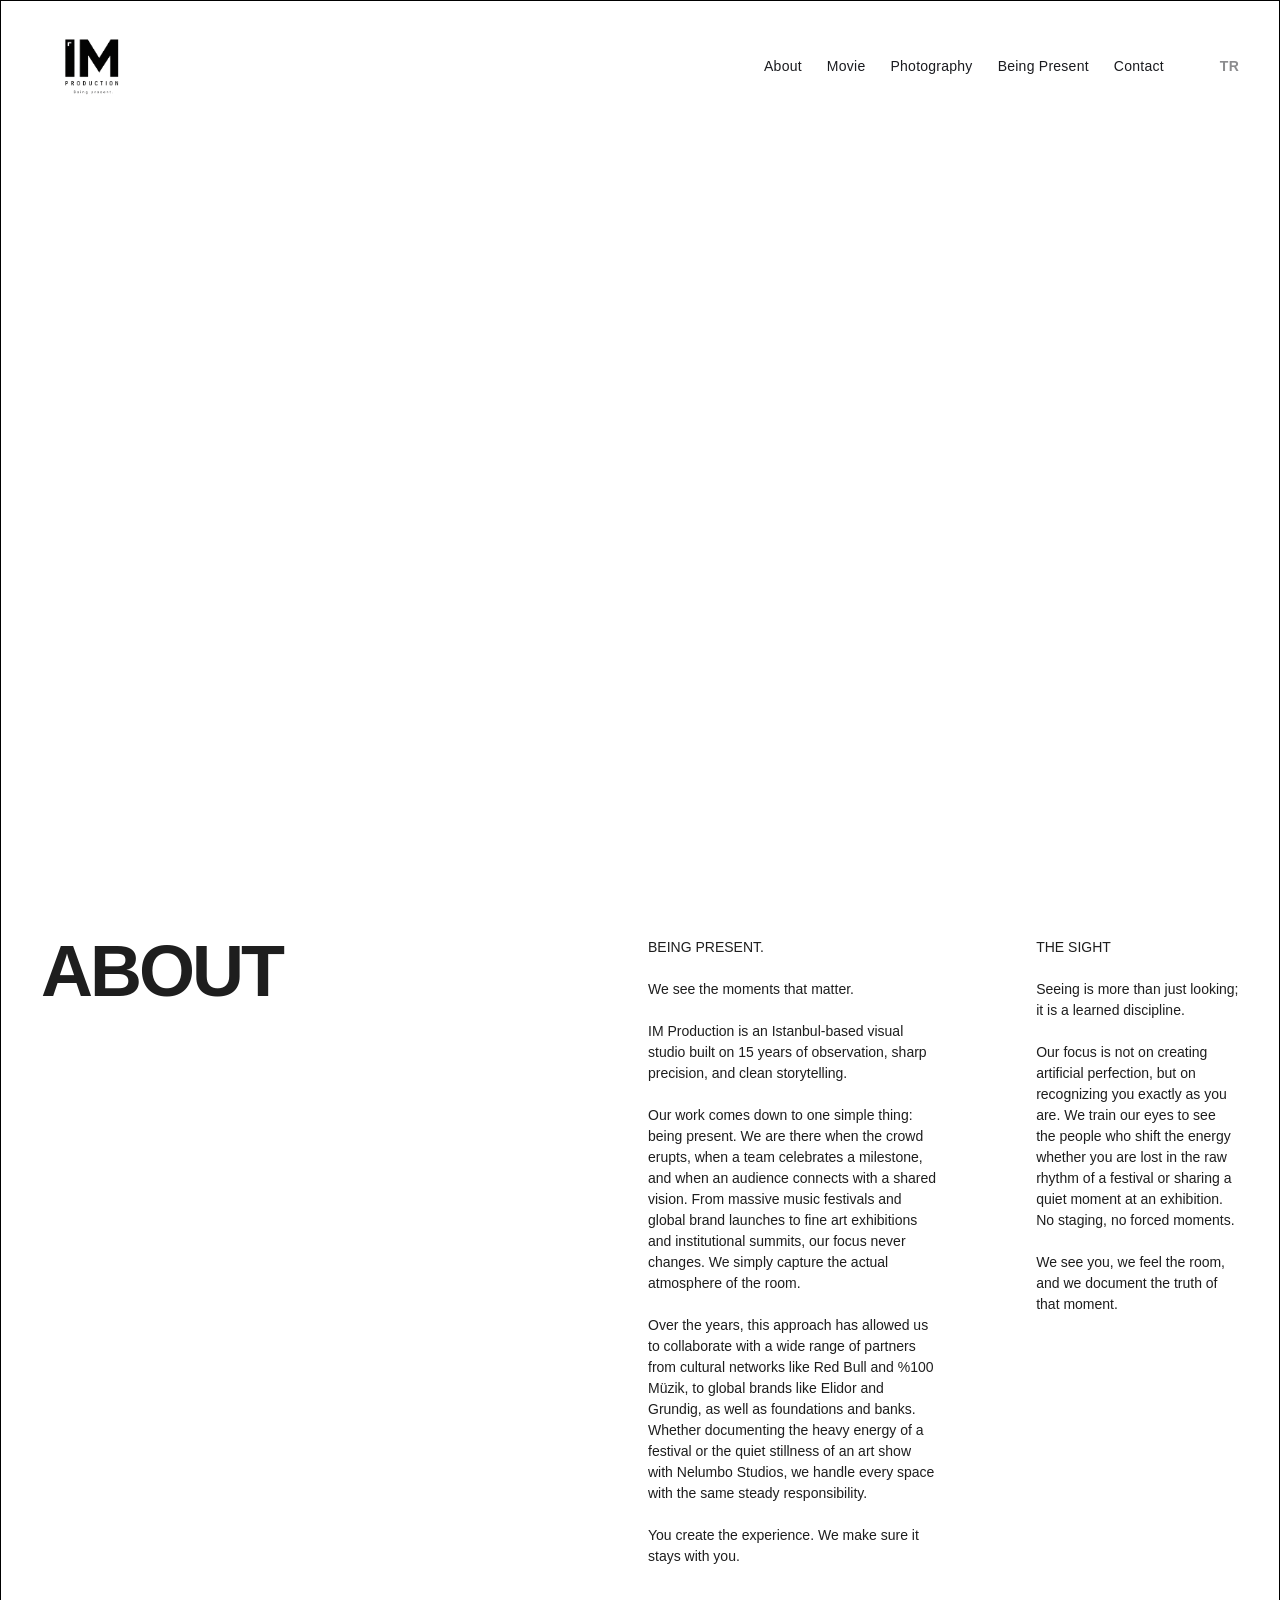
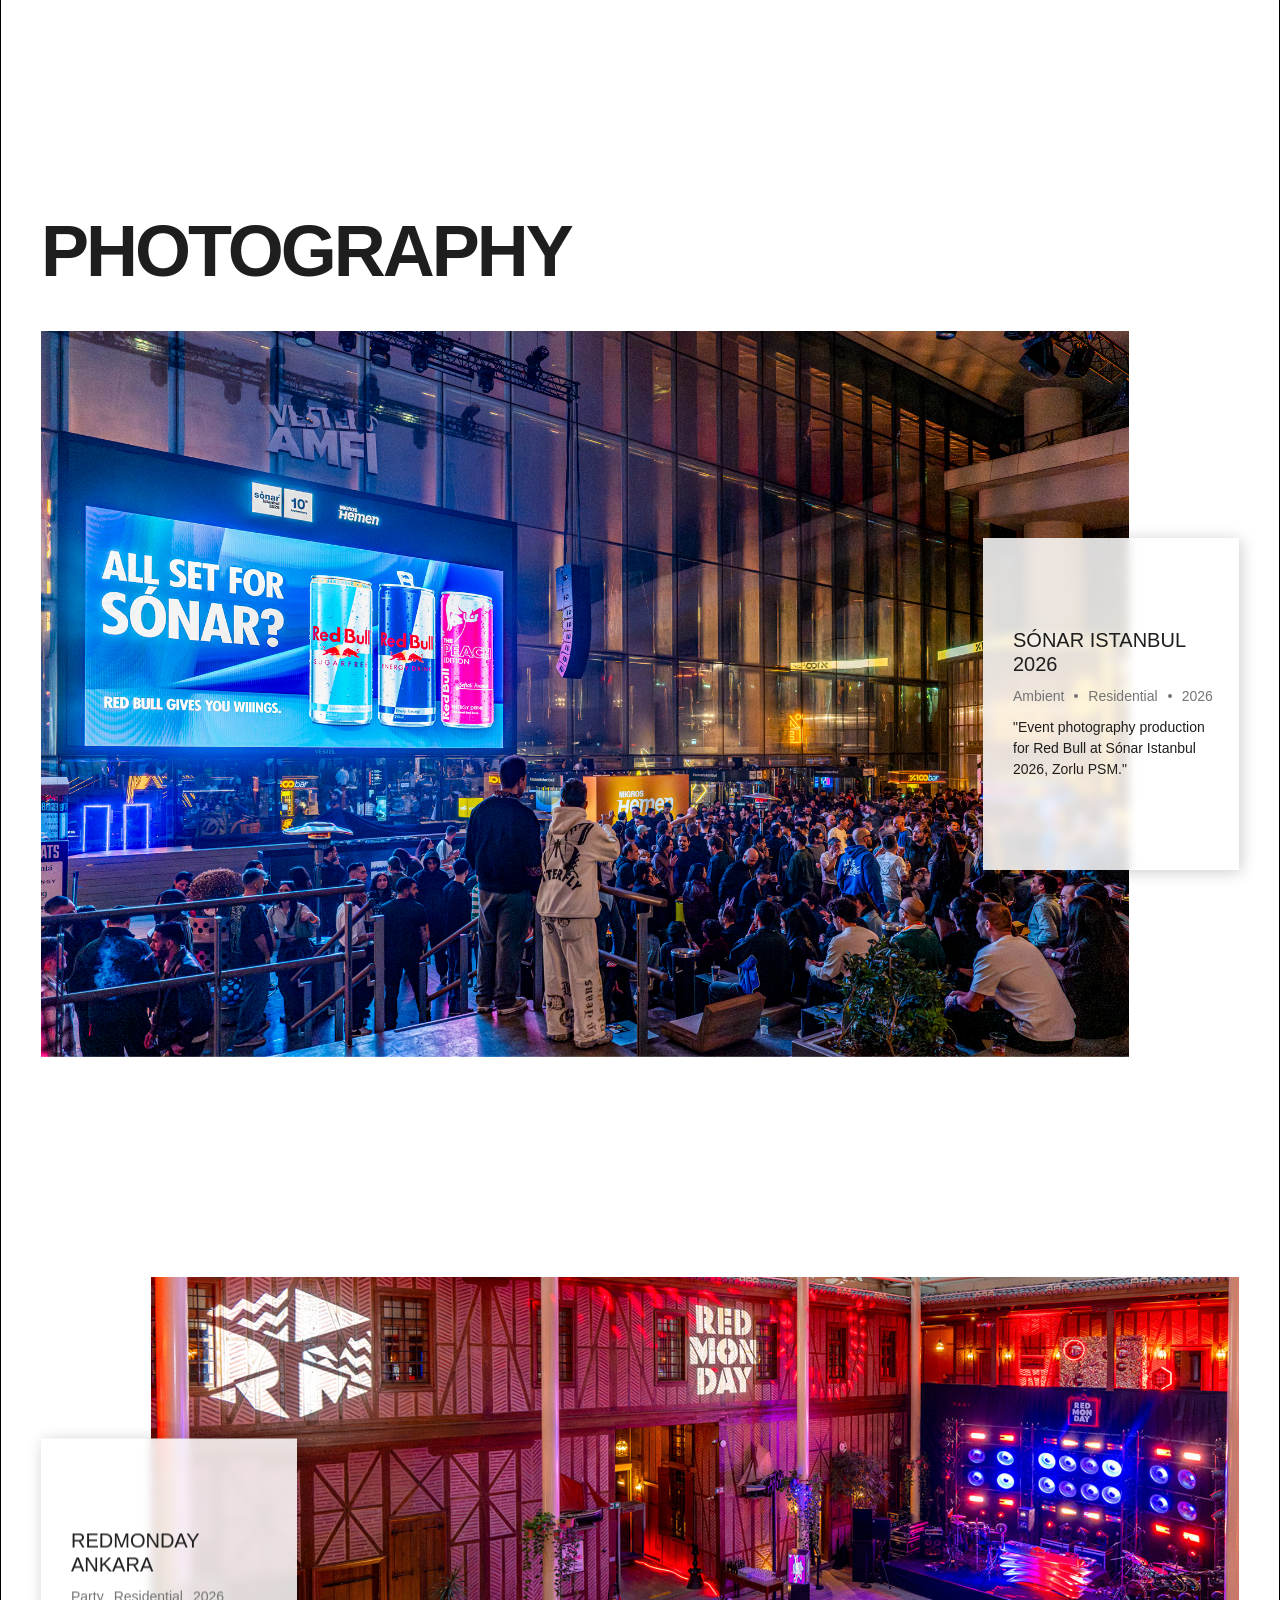
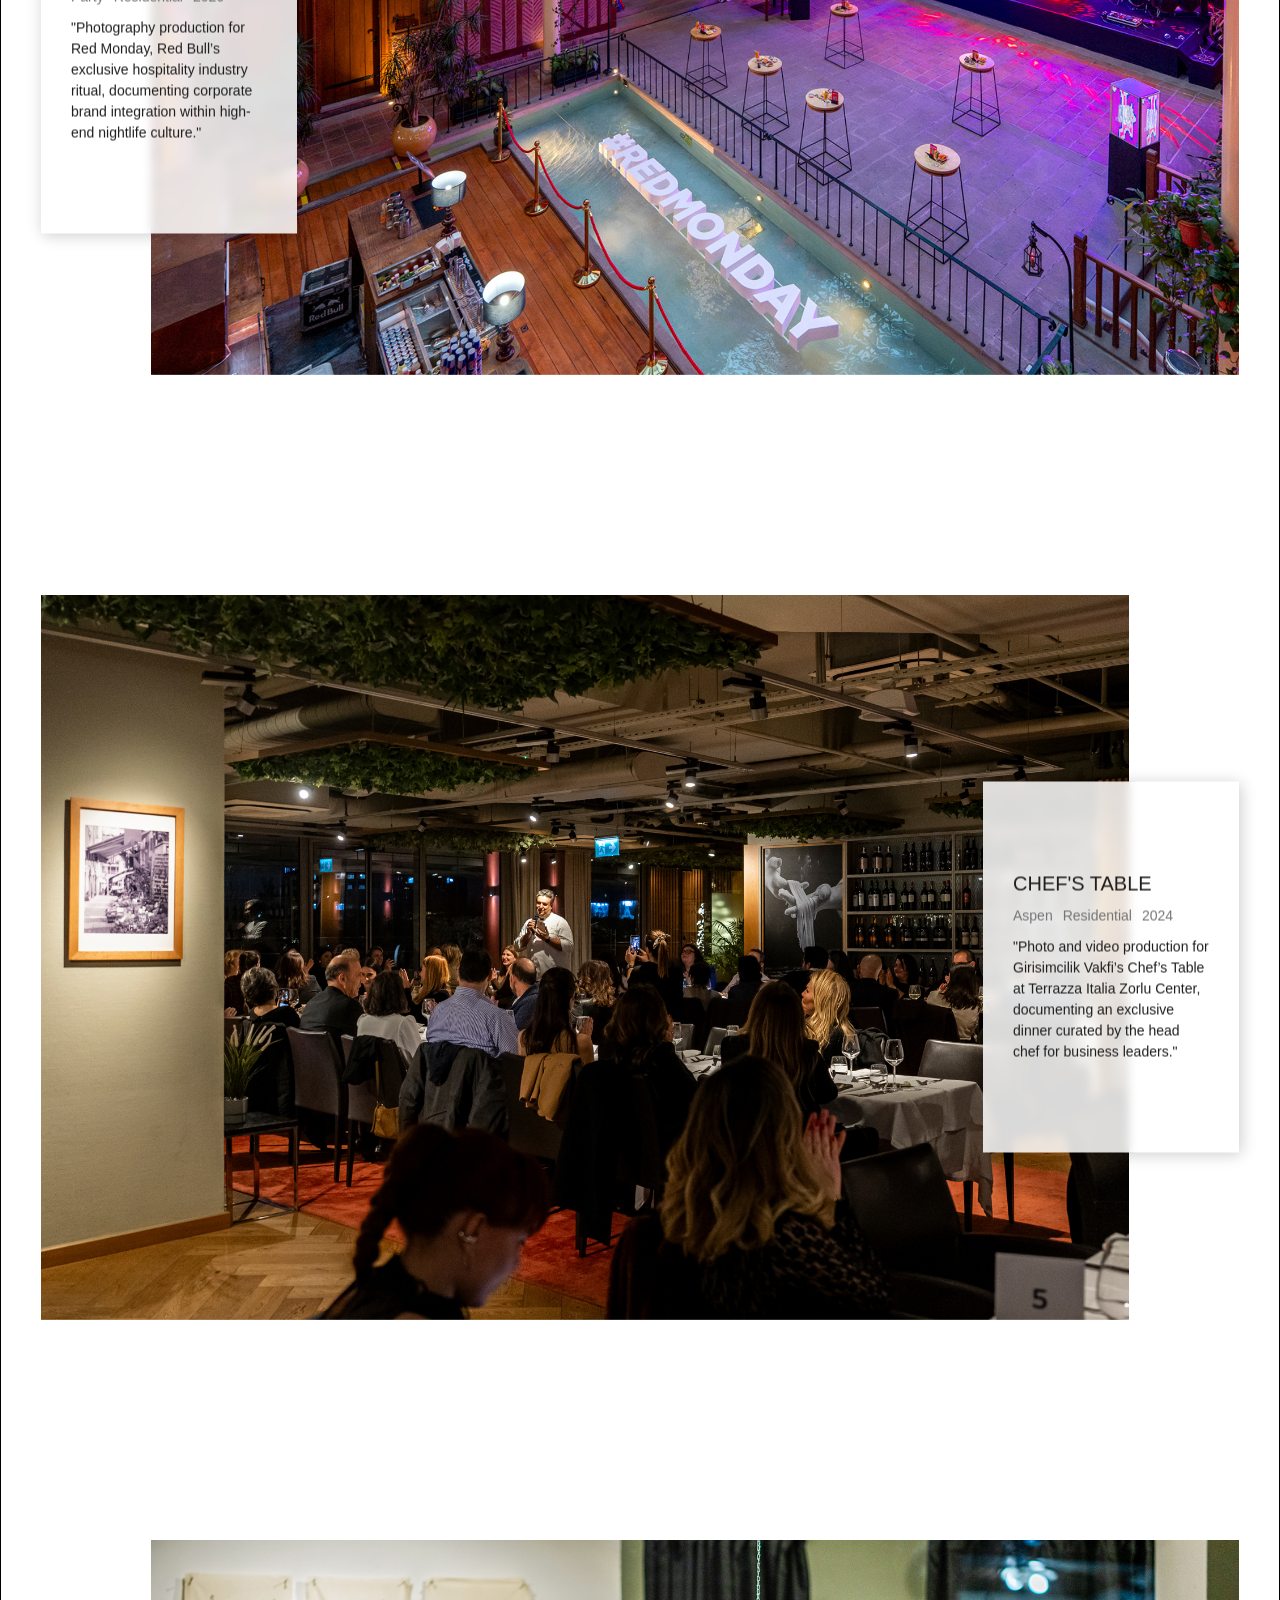
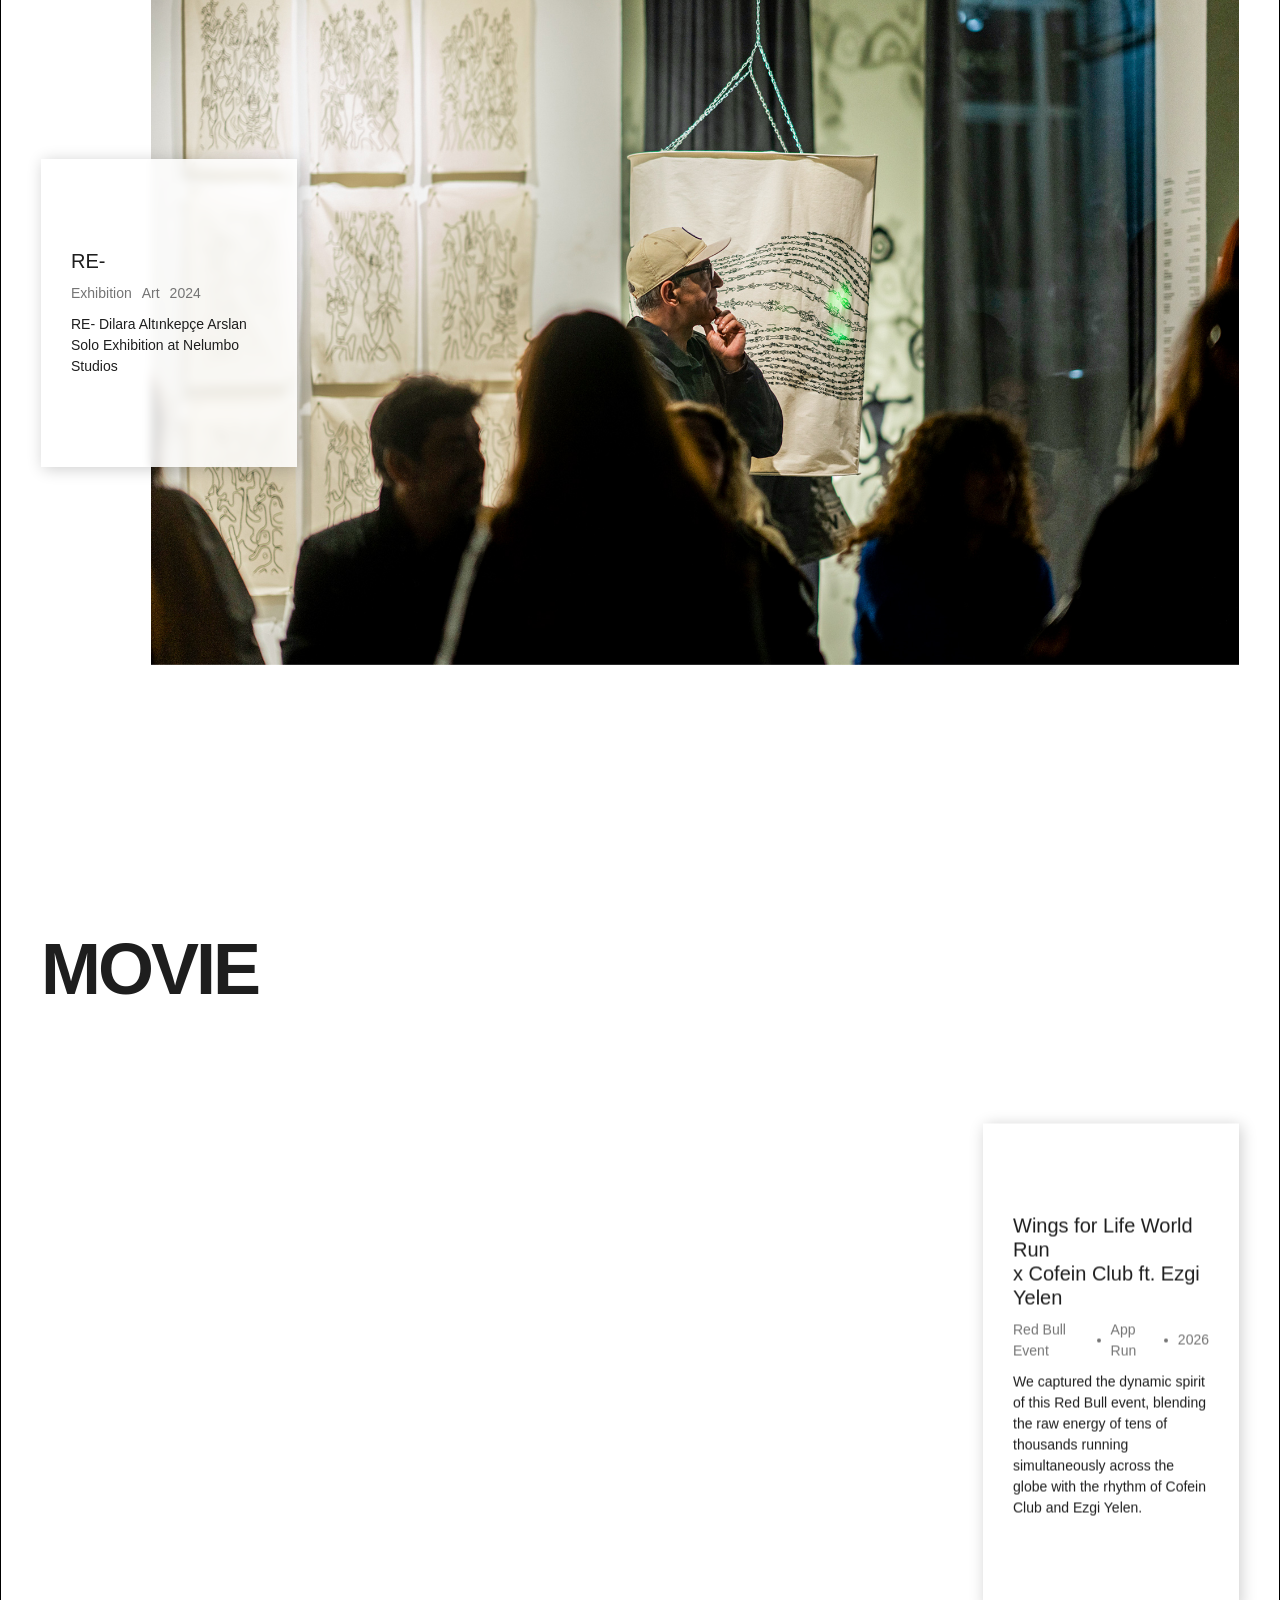
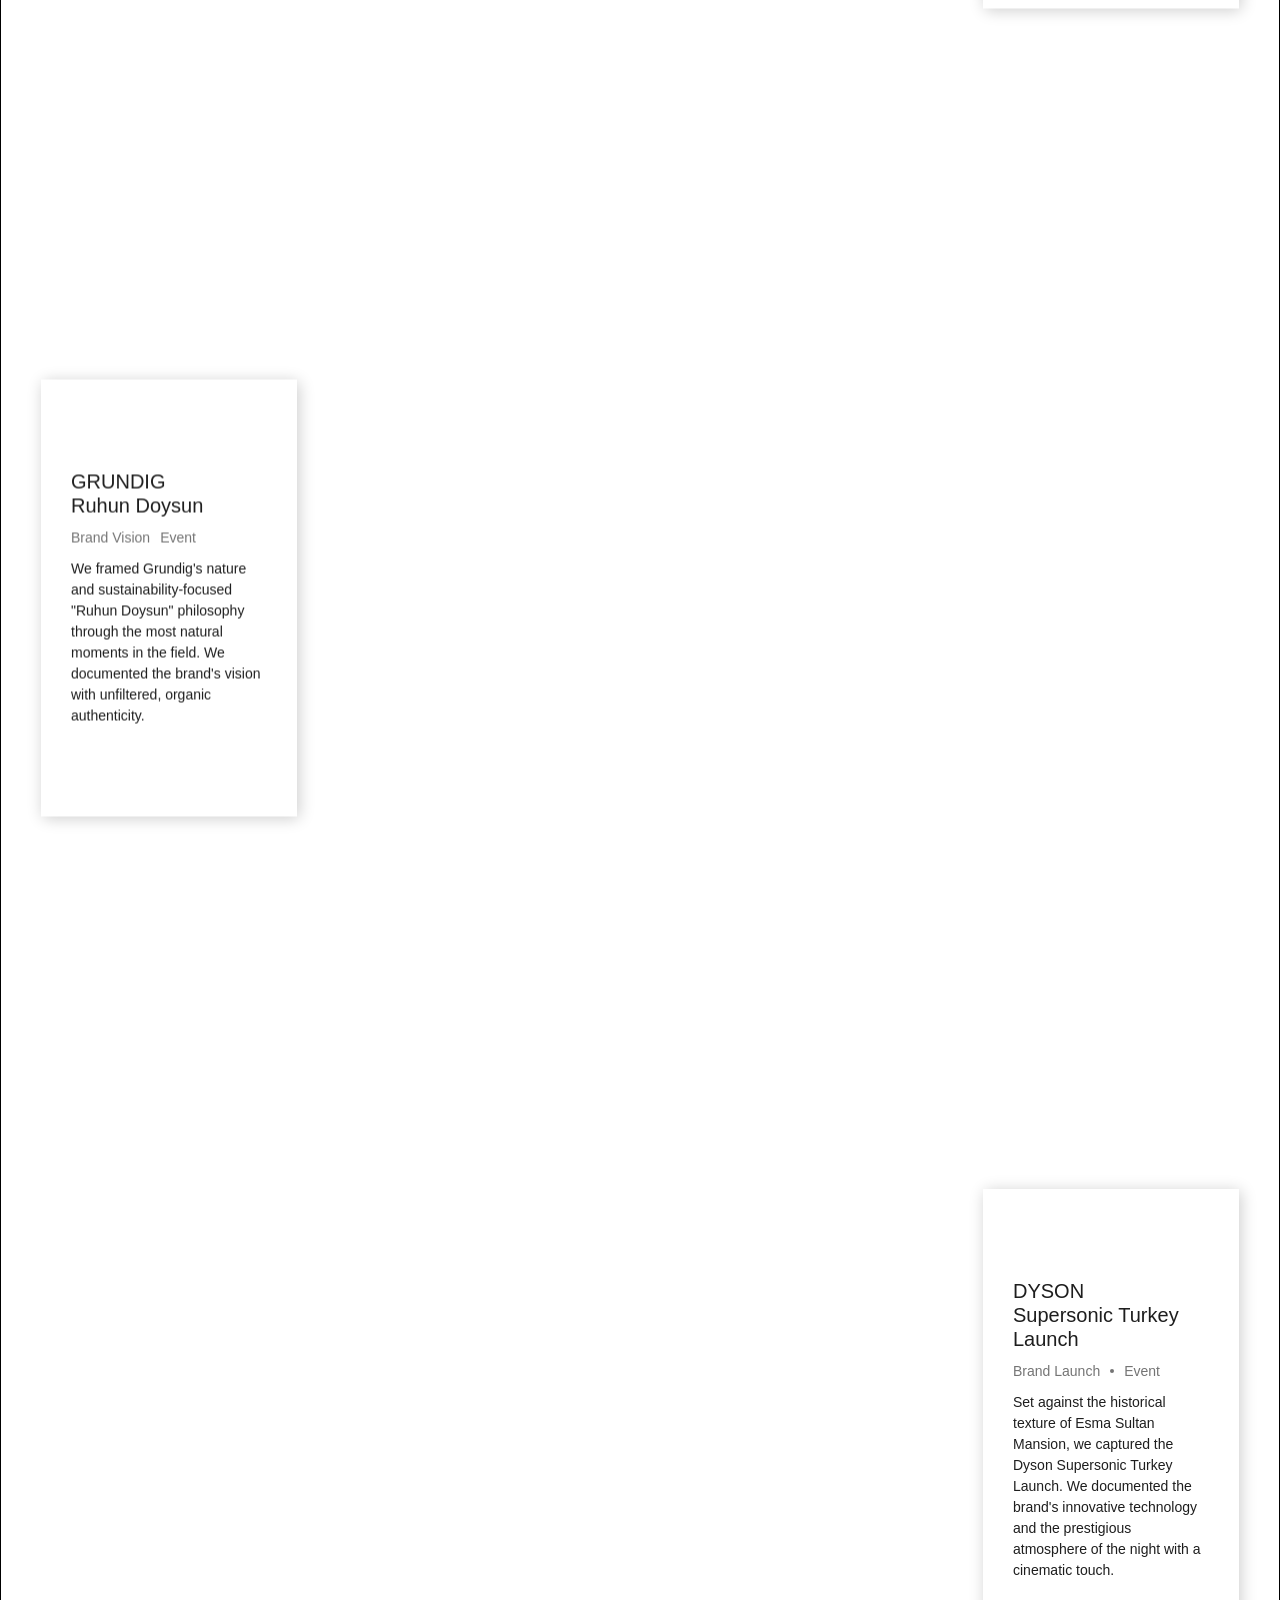
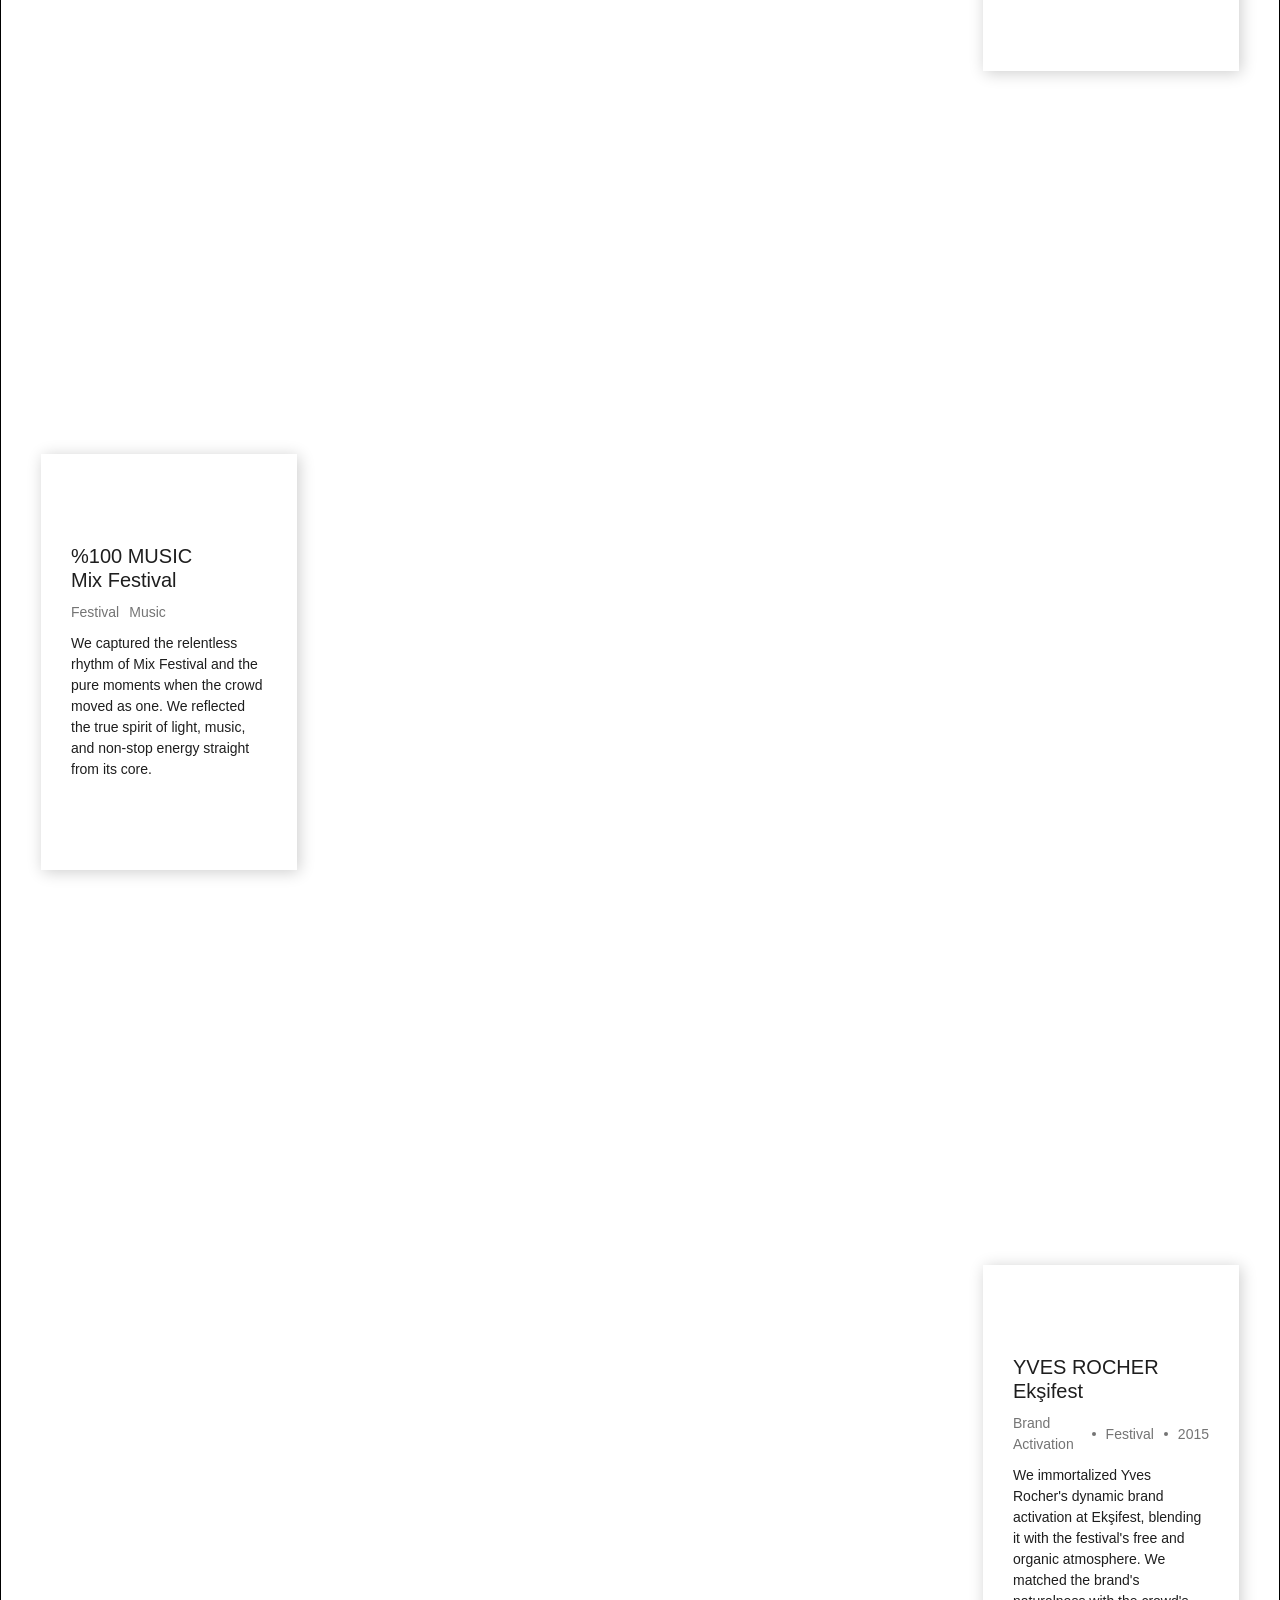
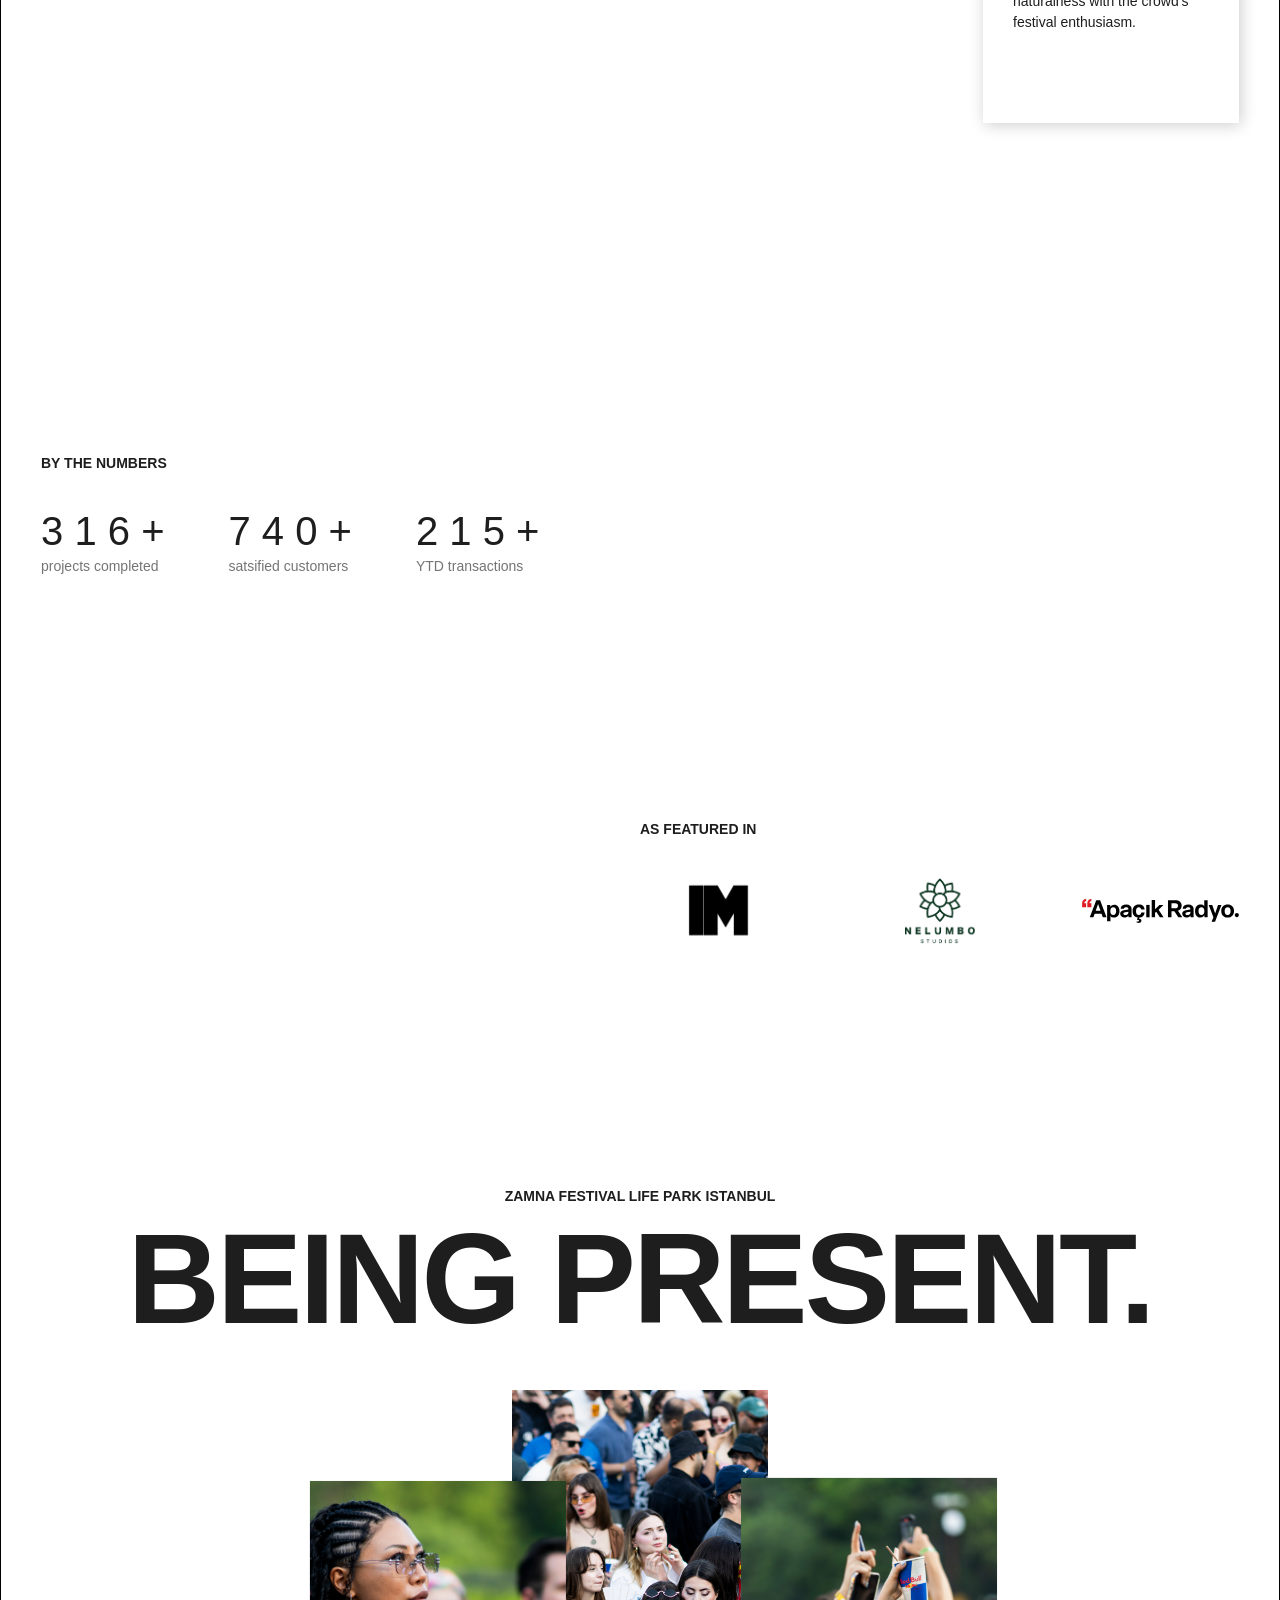
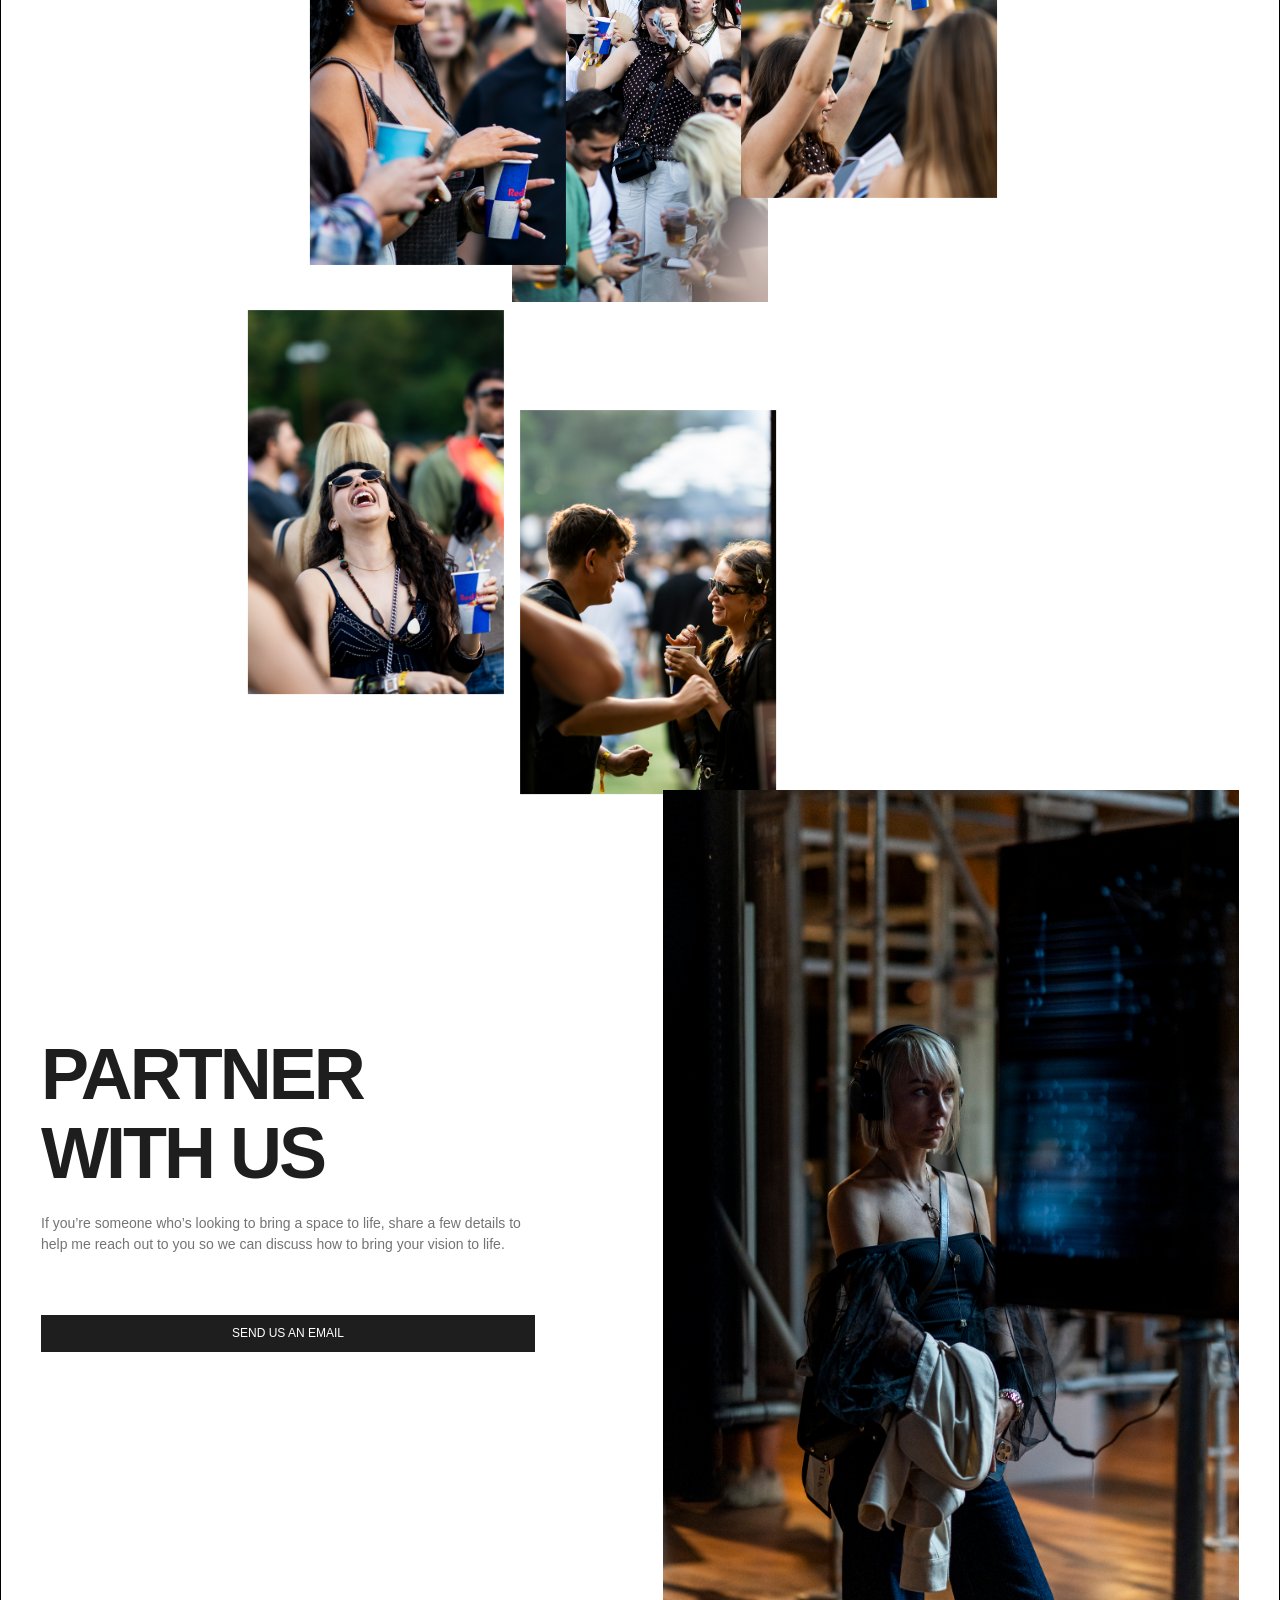
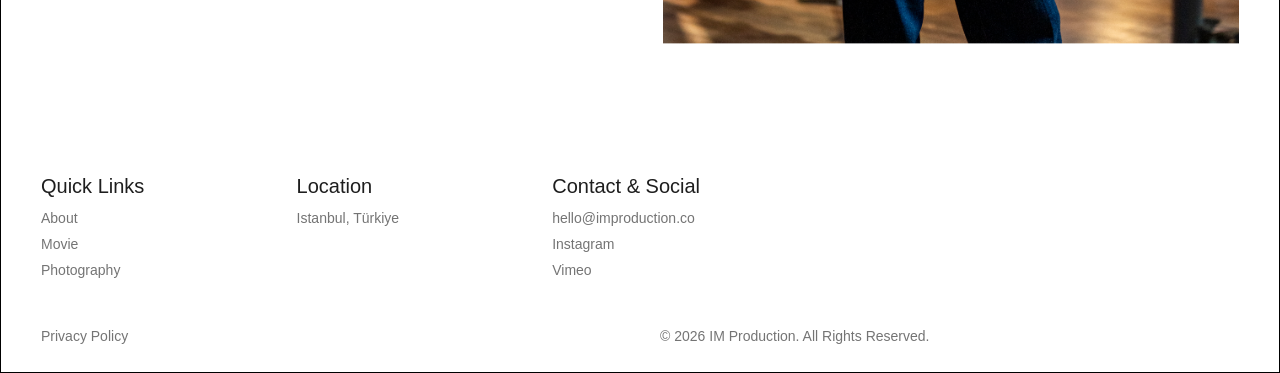
==== commit d379d8d5: "Update index.html" ====
--- a/index.html
+++ b/index.html
@@ -44,12 +44,14 @@
                         <img width="100" sizes="100px" alt="IM Production Logo" src="assets/6a3635e9a228486a7c53f285_IMP_LOGO_WHITE.png" loading="lazy">
                     </a>
                     <nav role="navigation" class="nav-menu-wrapper w-nav-menu">
-                        <ul role="list" class="nav-menu-two w-list-unstyled">
+                      <ul role="list" class="nav-menu-two w-list-unstyled">
                             <li><a href="#about-section" class="nav-link">About</a></li>
                             <li><a href="#movies" class="nav-link">Movie</a></li>
                             <li><a href="#Photos-im" class="nav-link">Photography</a></li>
                             <li><a href="#being-present" class="nav-link">Being Present</a></li>
                             <li><a href="#contact-section" class="nav-link">Contact</a></li>
+                            <!-- Zarif TR Geçiş Butonu -->
+                            <li style="margin-left: 15px;"><a href="index-tr.html" class="nav-link" style="opacity: 0.5; font-weight: bold; border-left: 1px solid rgba(255,255,255,0.2); padding-left: 15px;">TR</a></li>
                         </ul>
                     </nav>
                     <div class="menu-button w-nav-button" aria-label="menu" role="button" tabindex="0" aria-controls="w-nav-overlay-0" aria-haspopup="menu" aria-expanded="false">
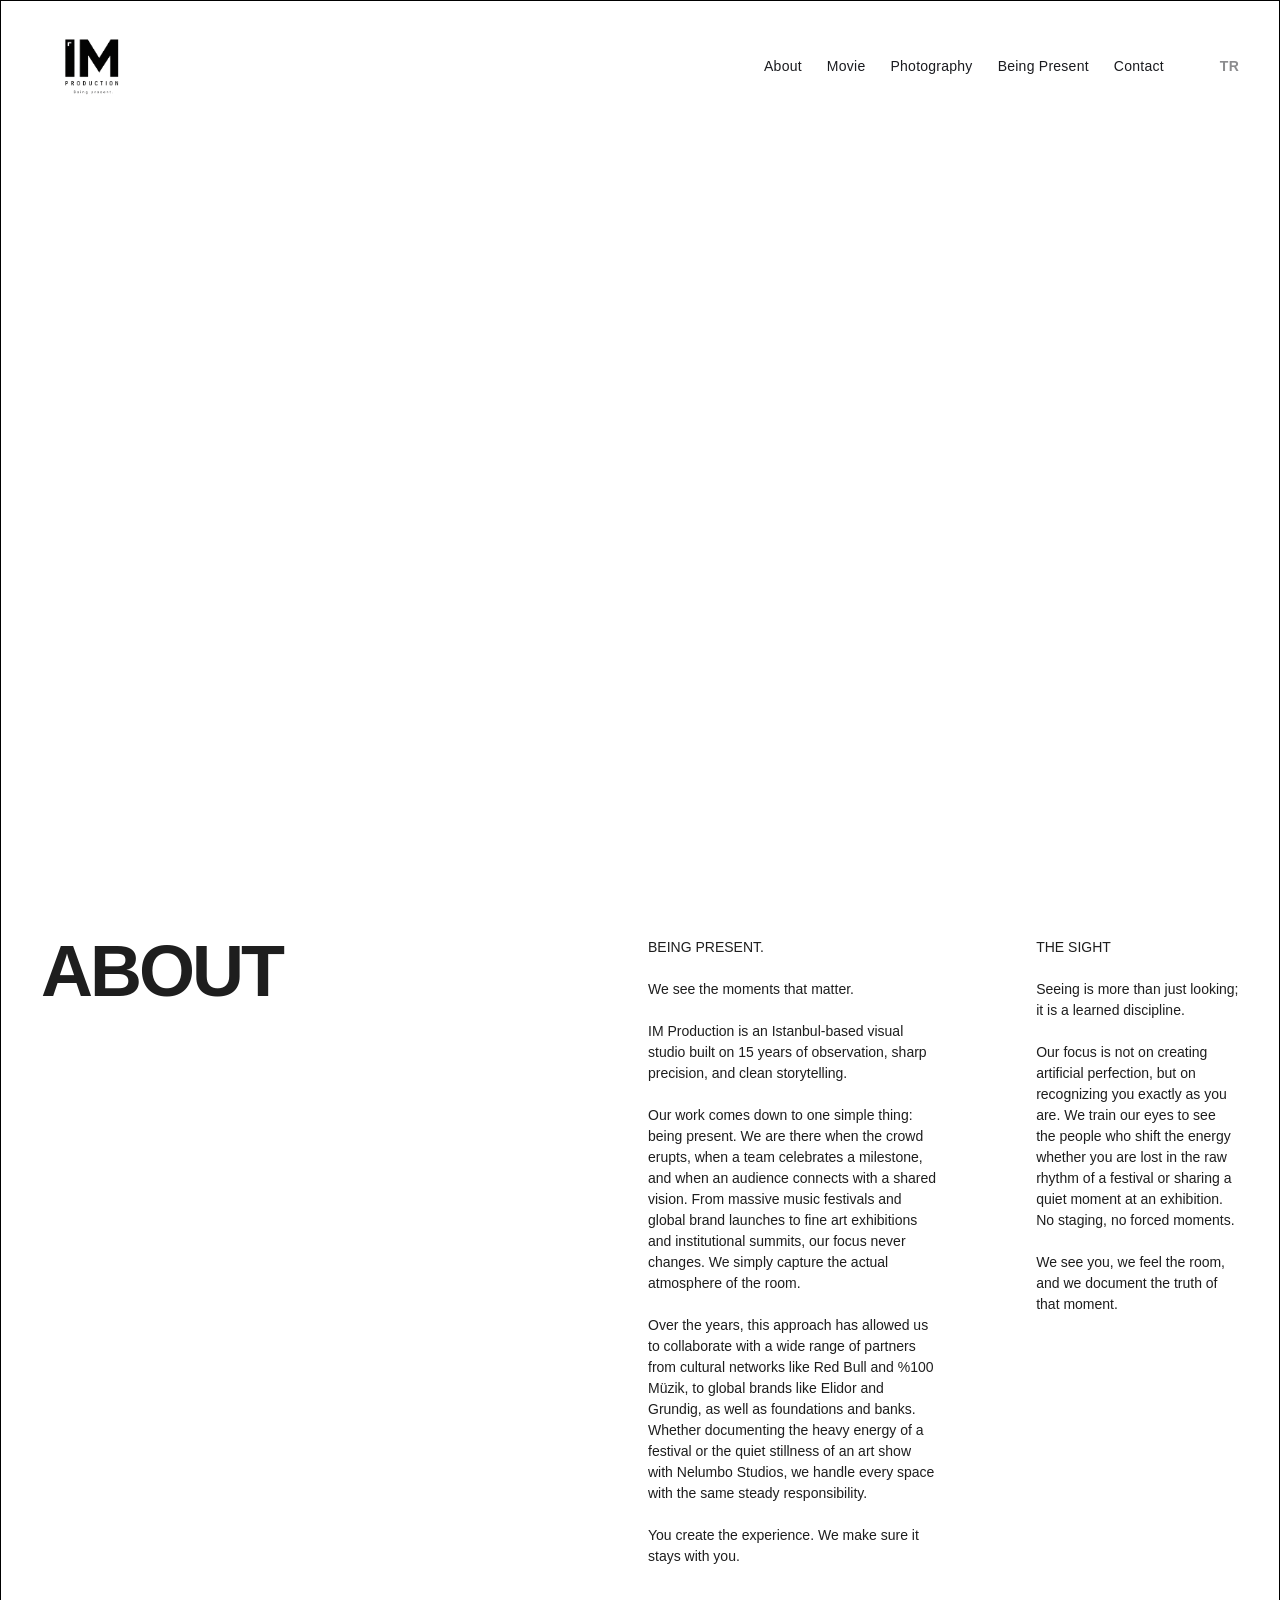
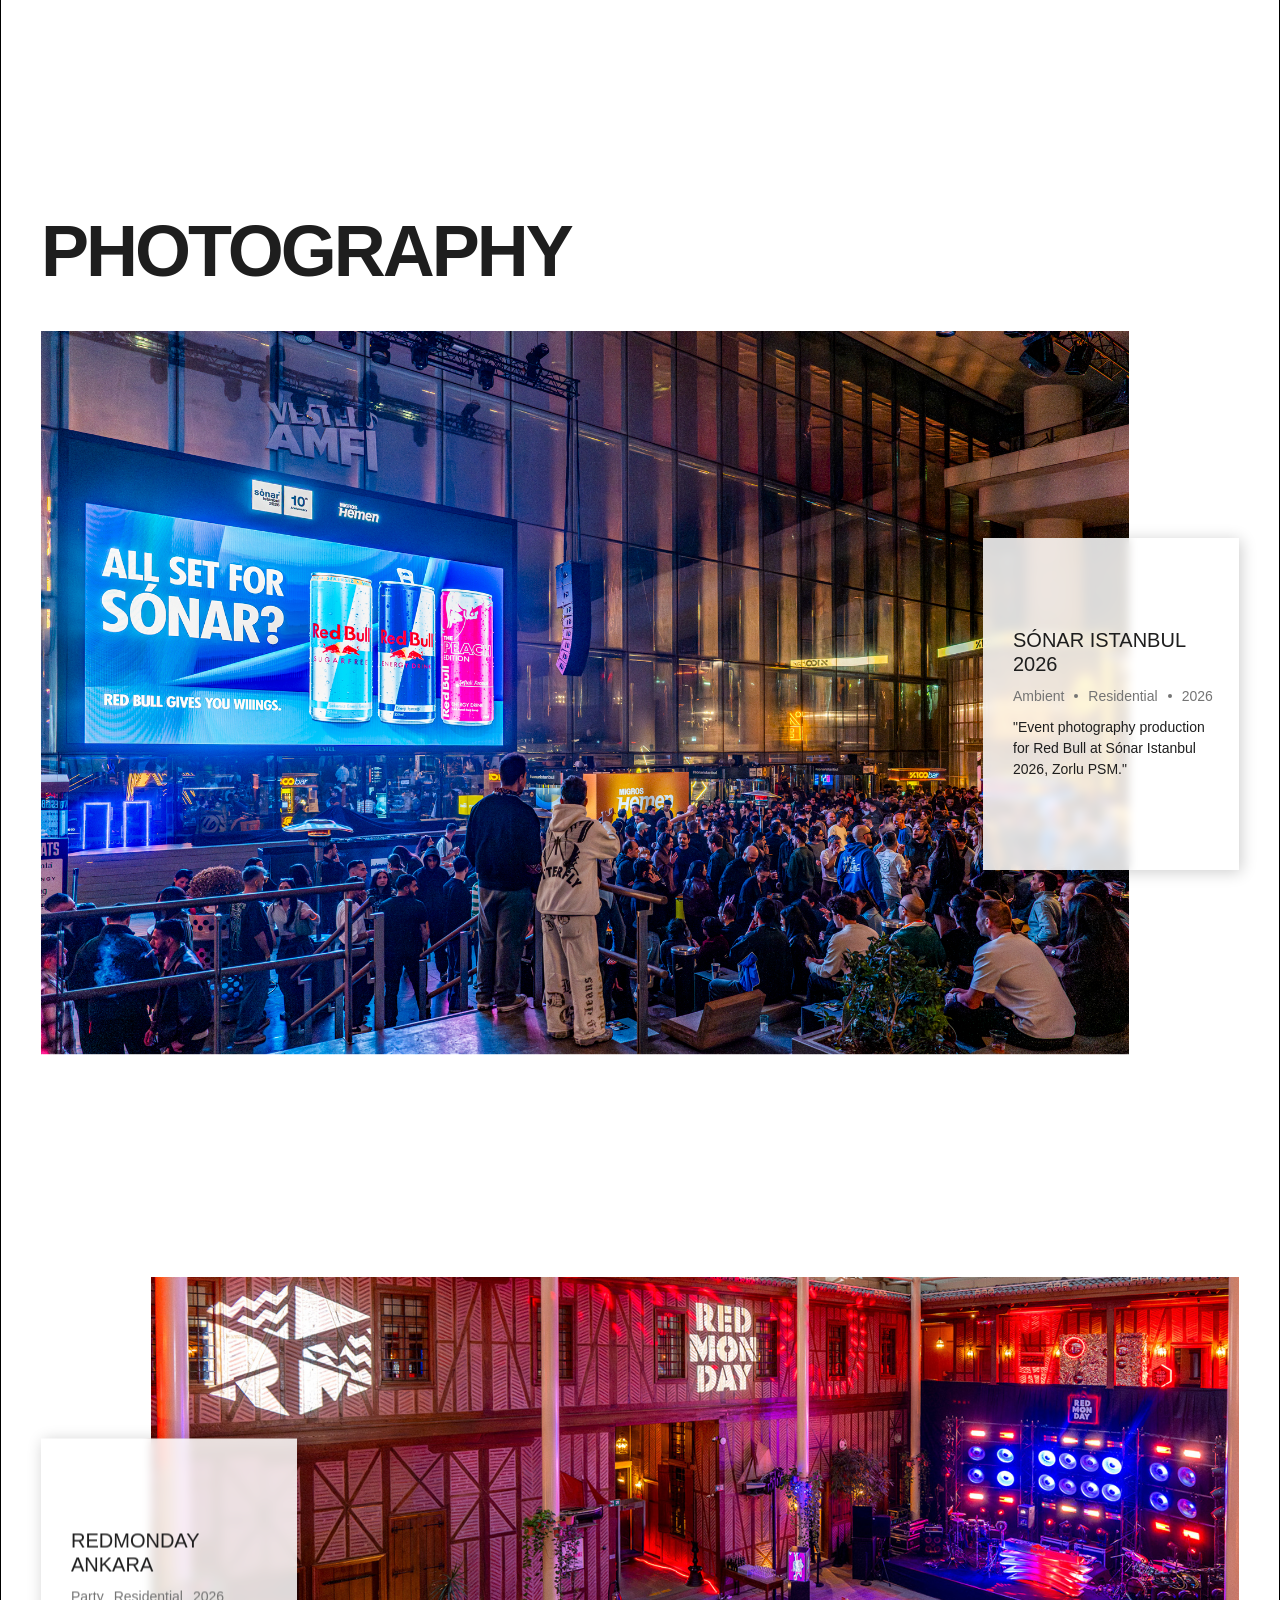
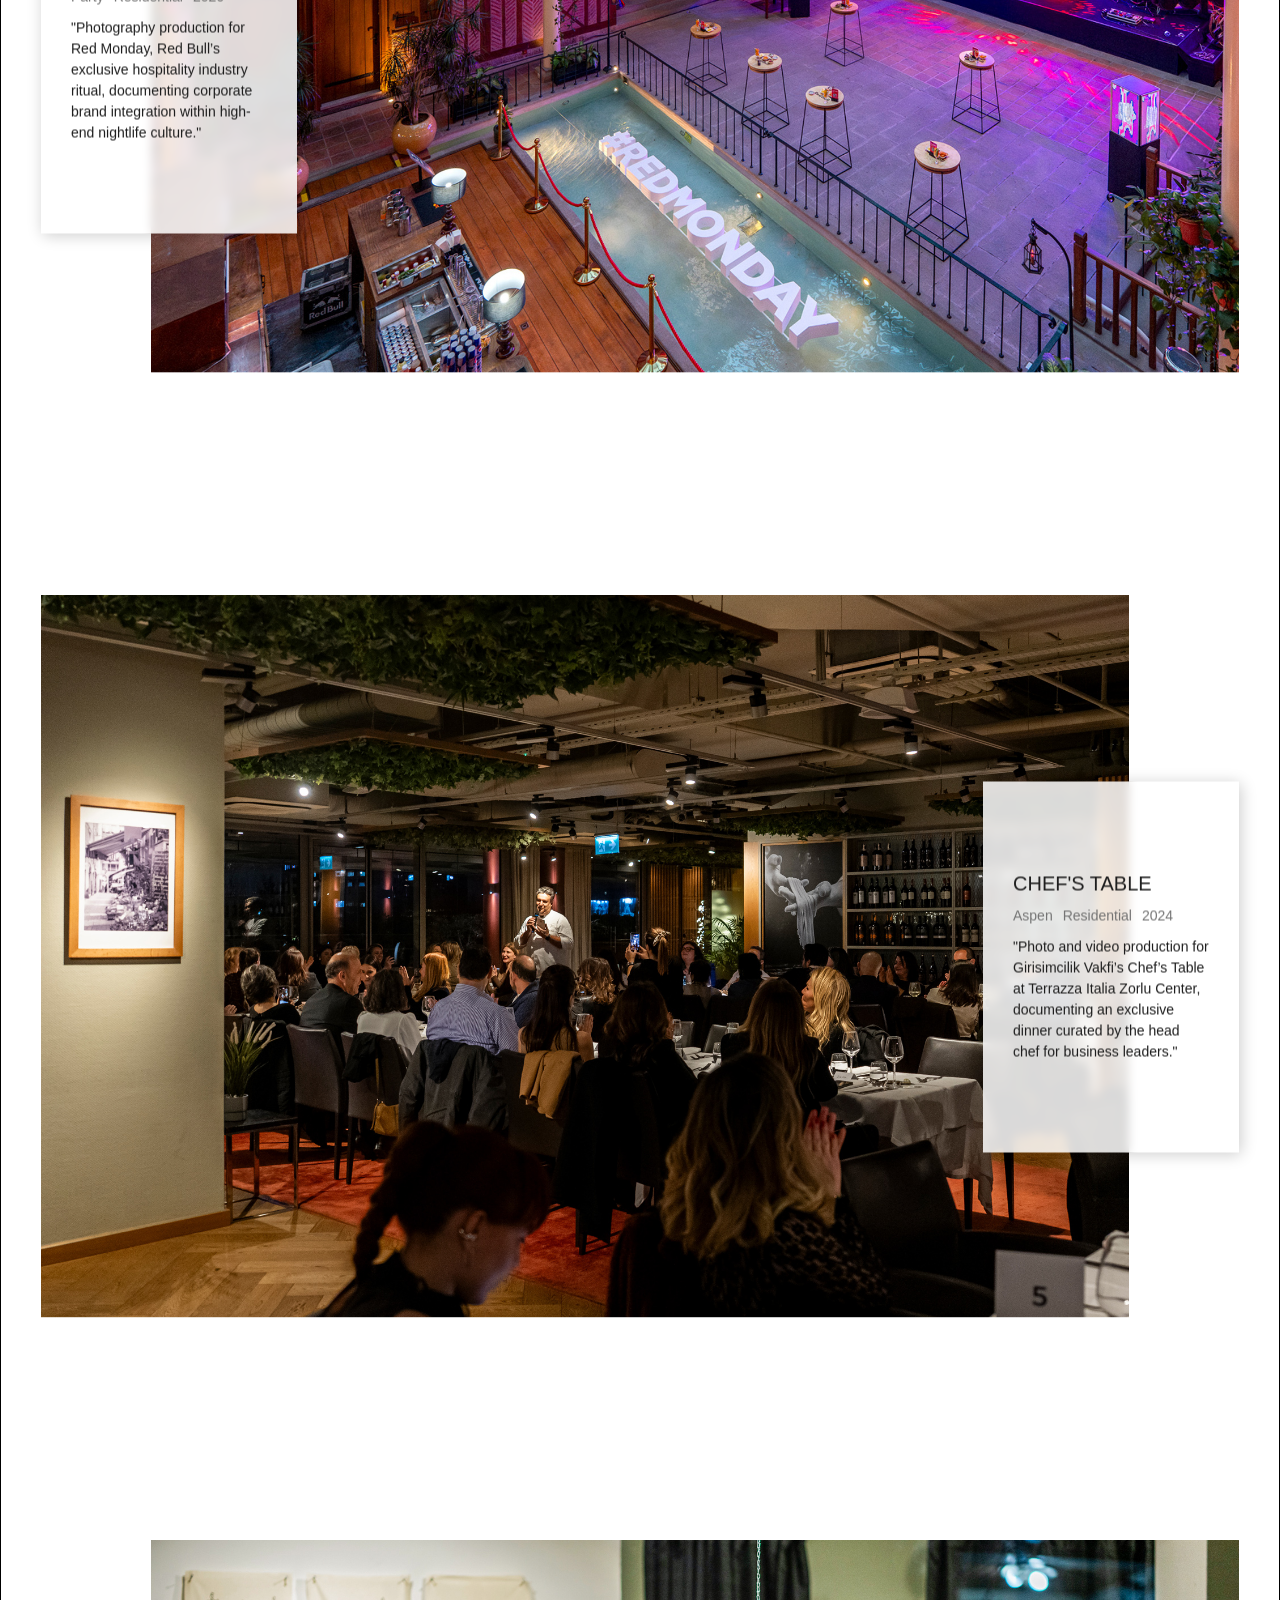
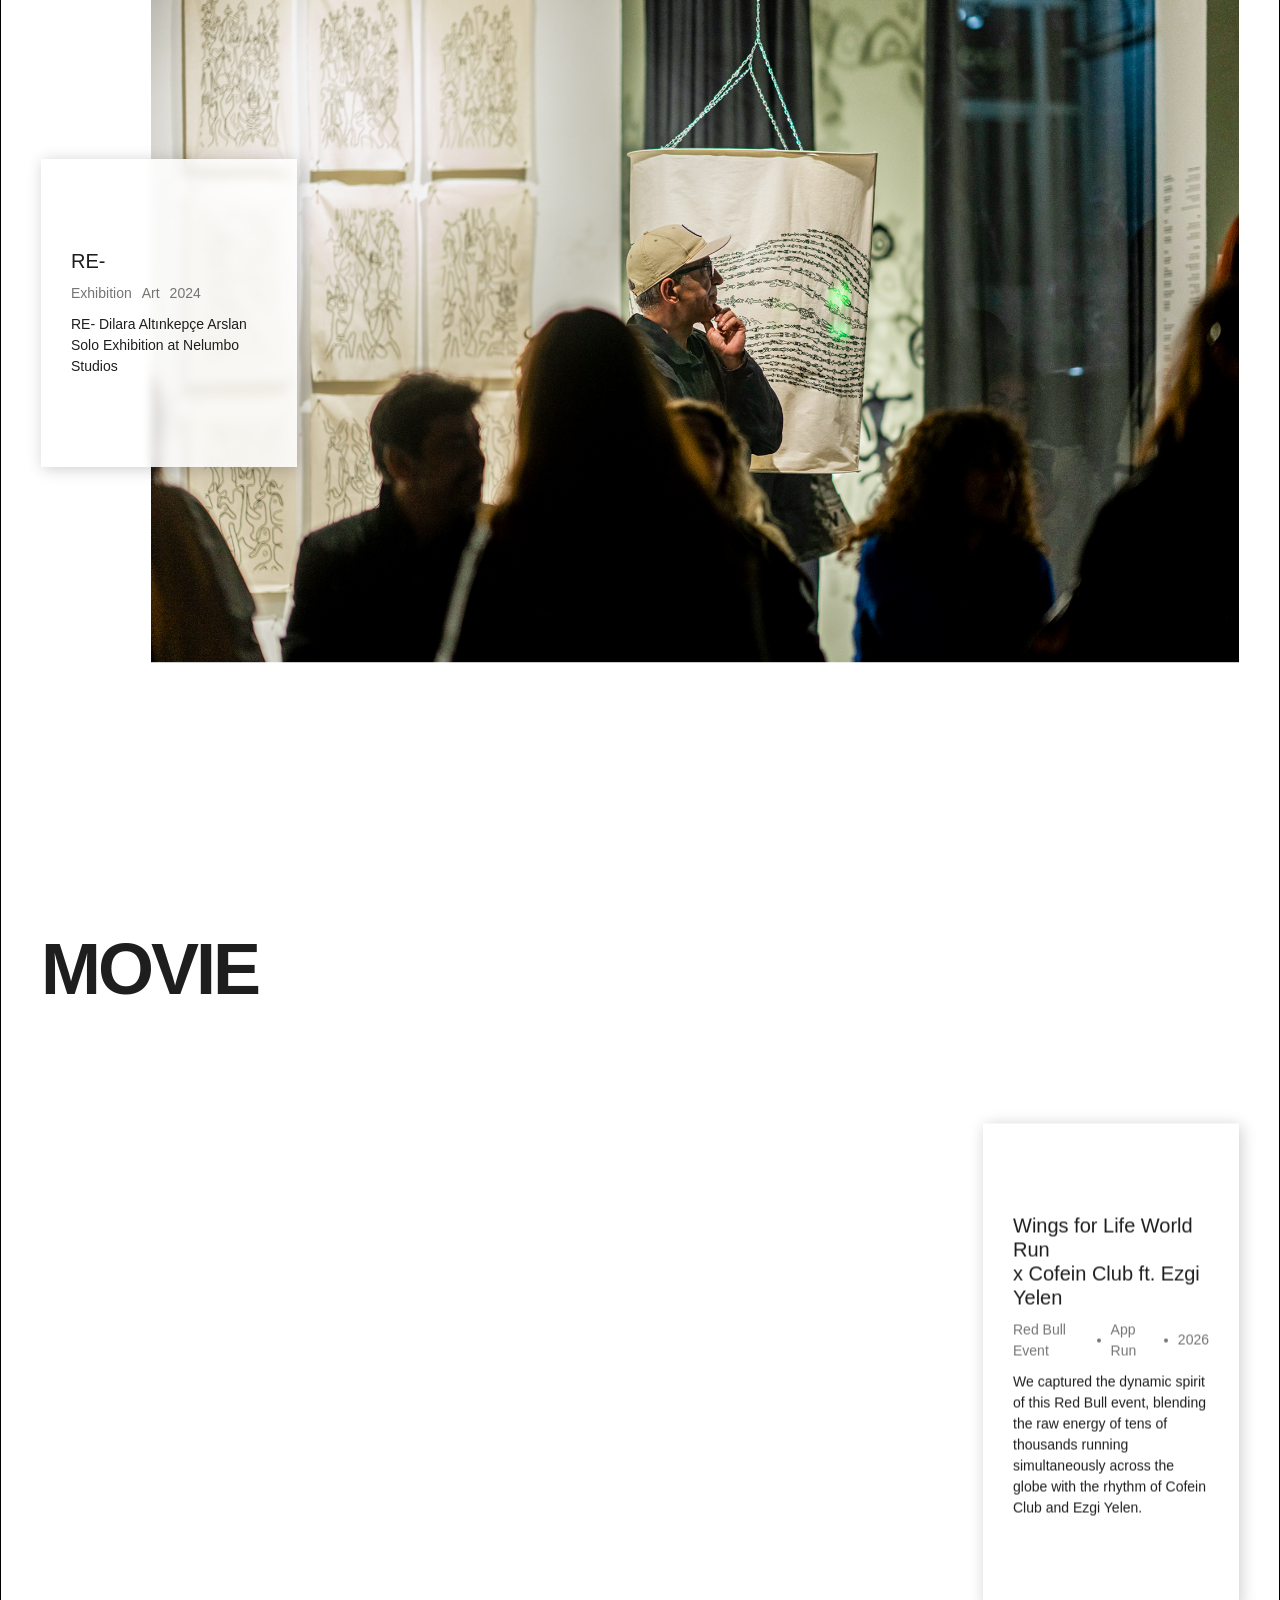
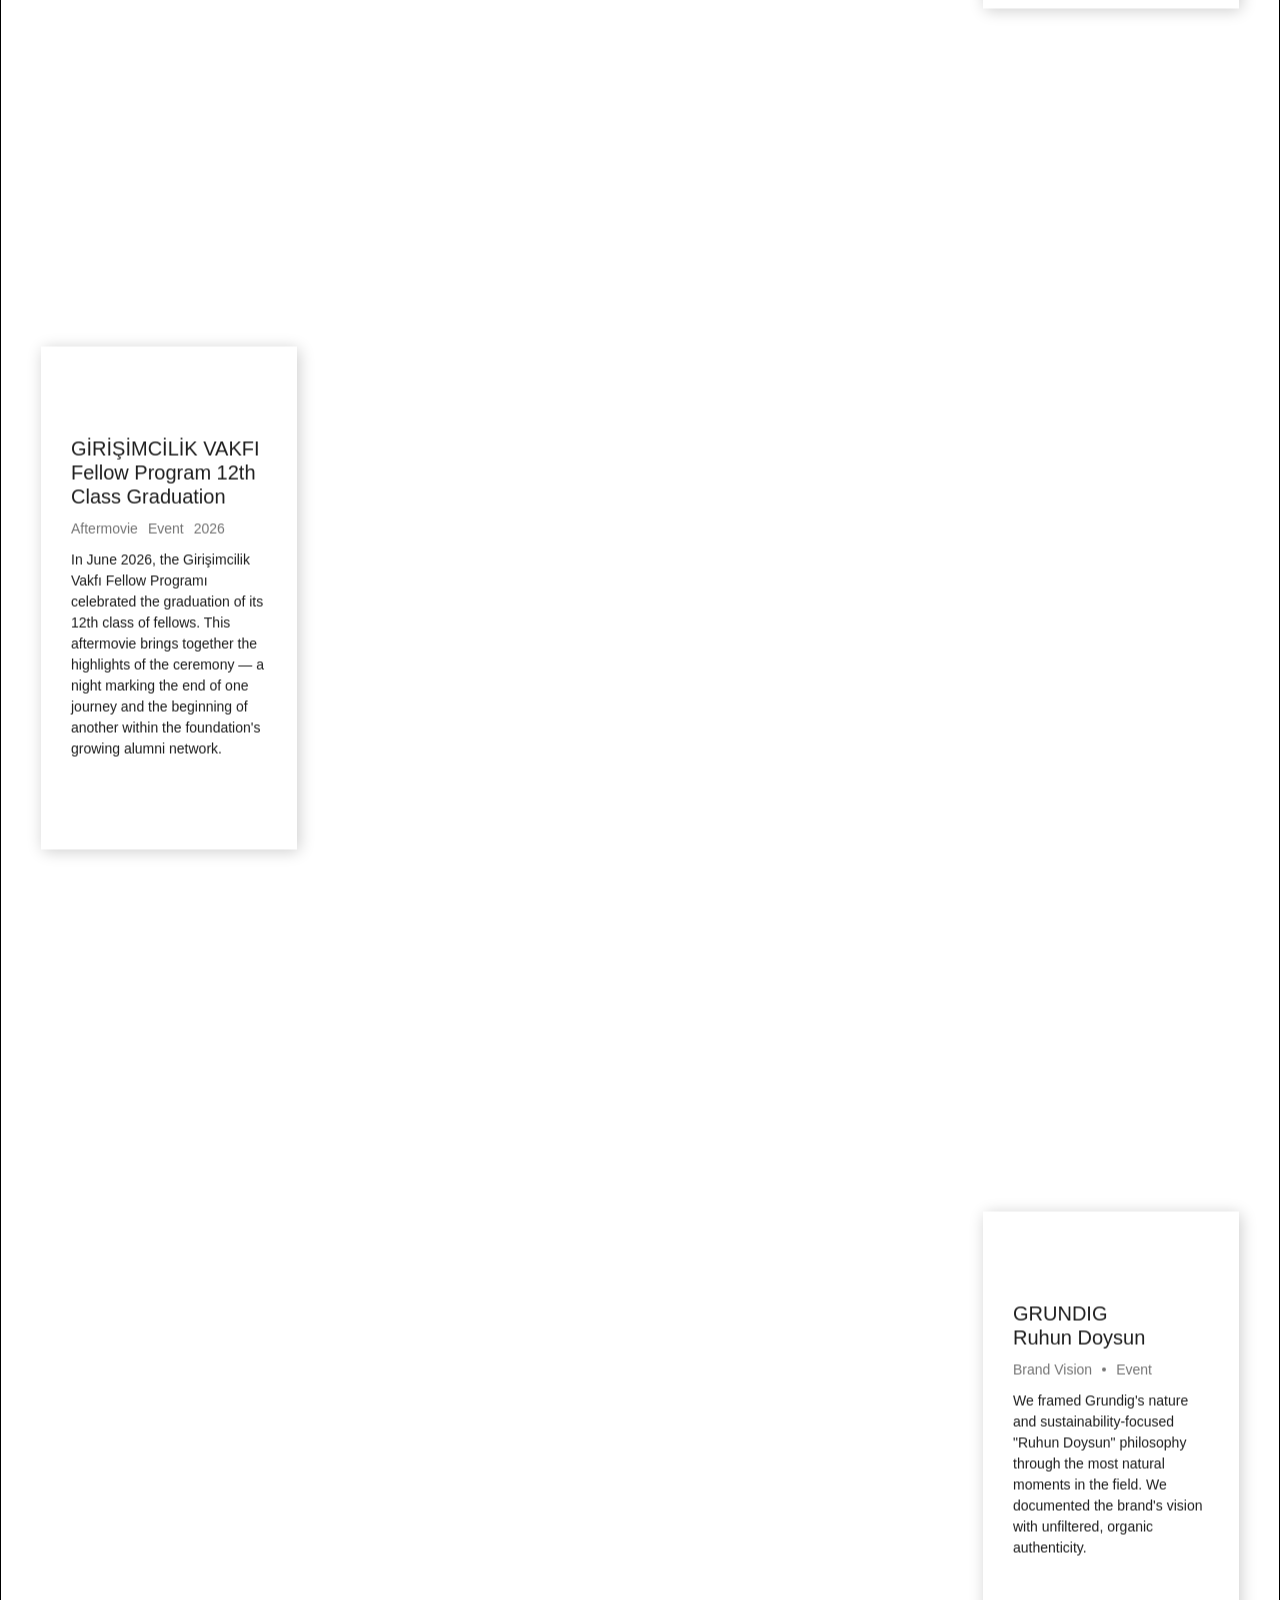
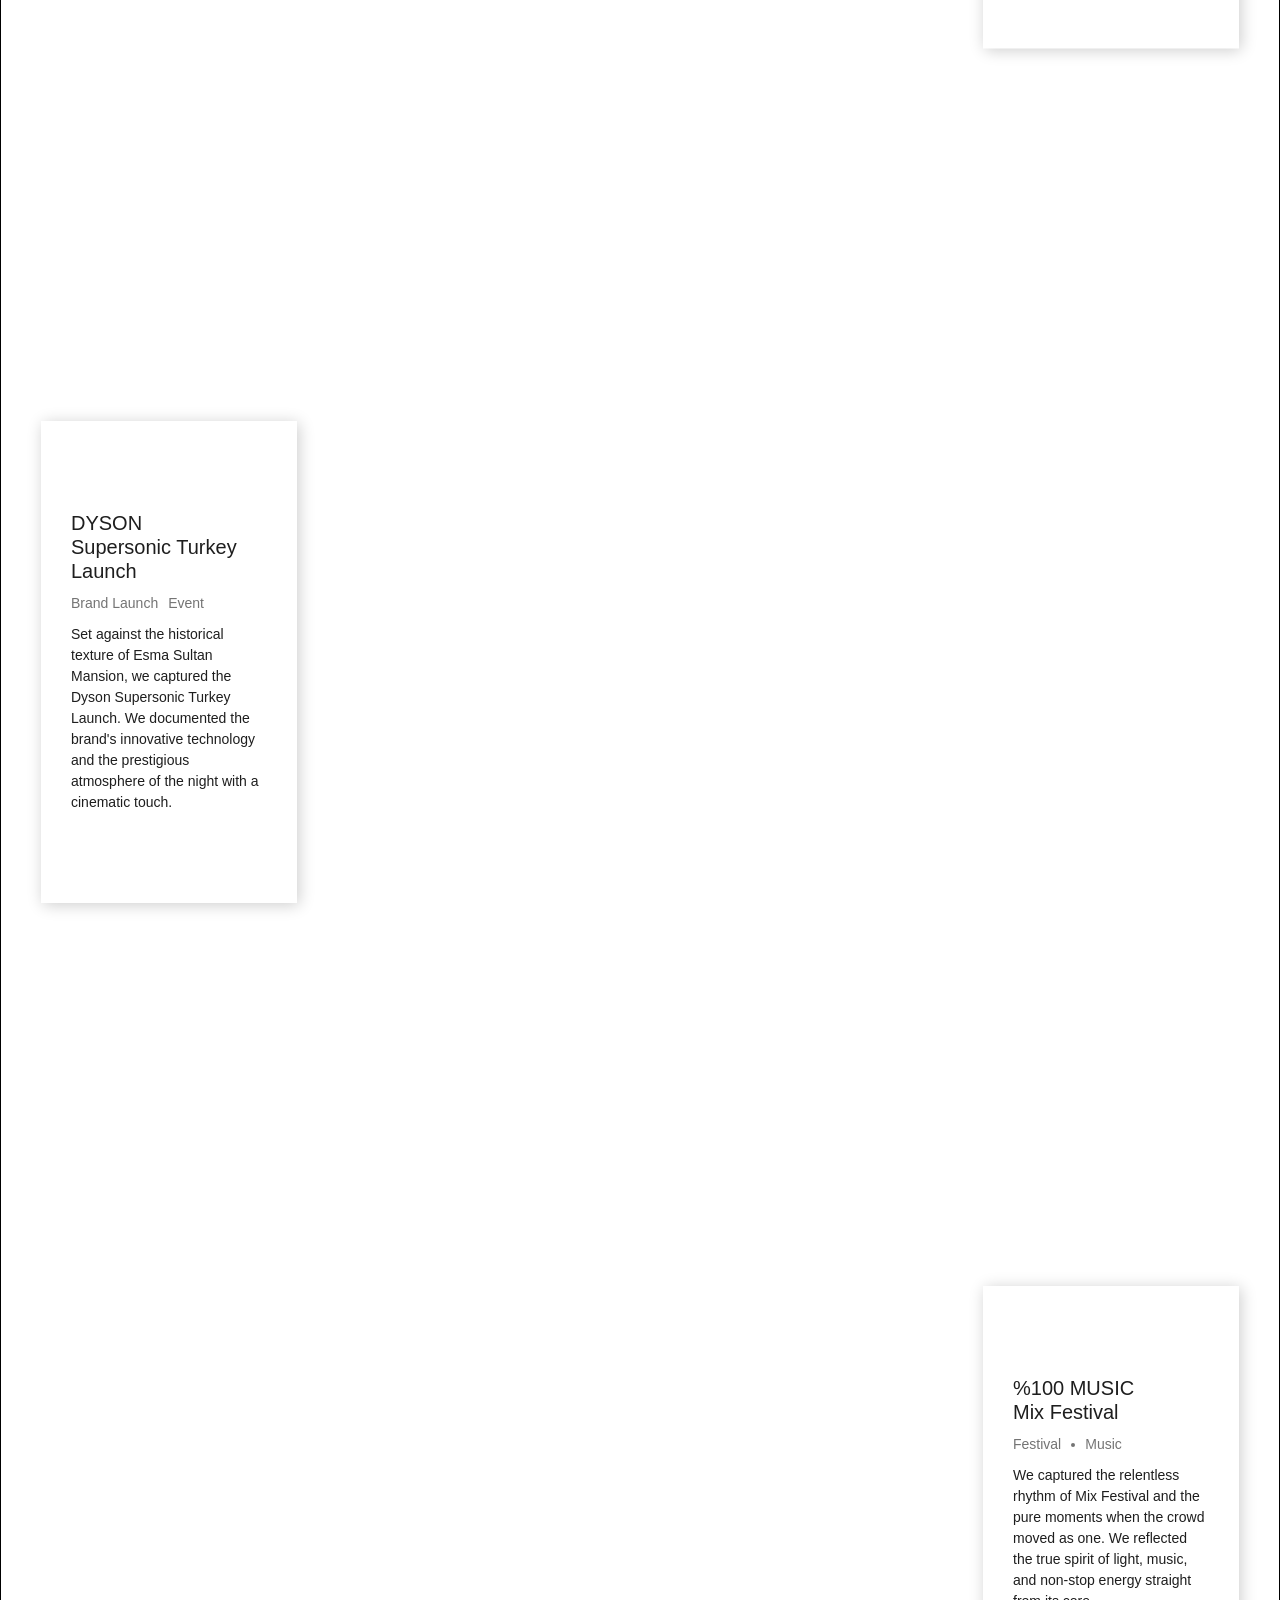
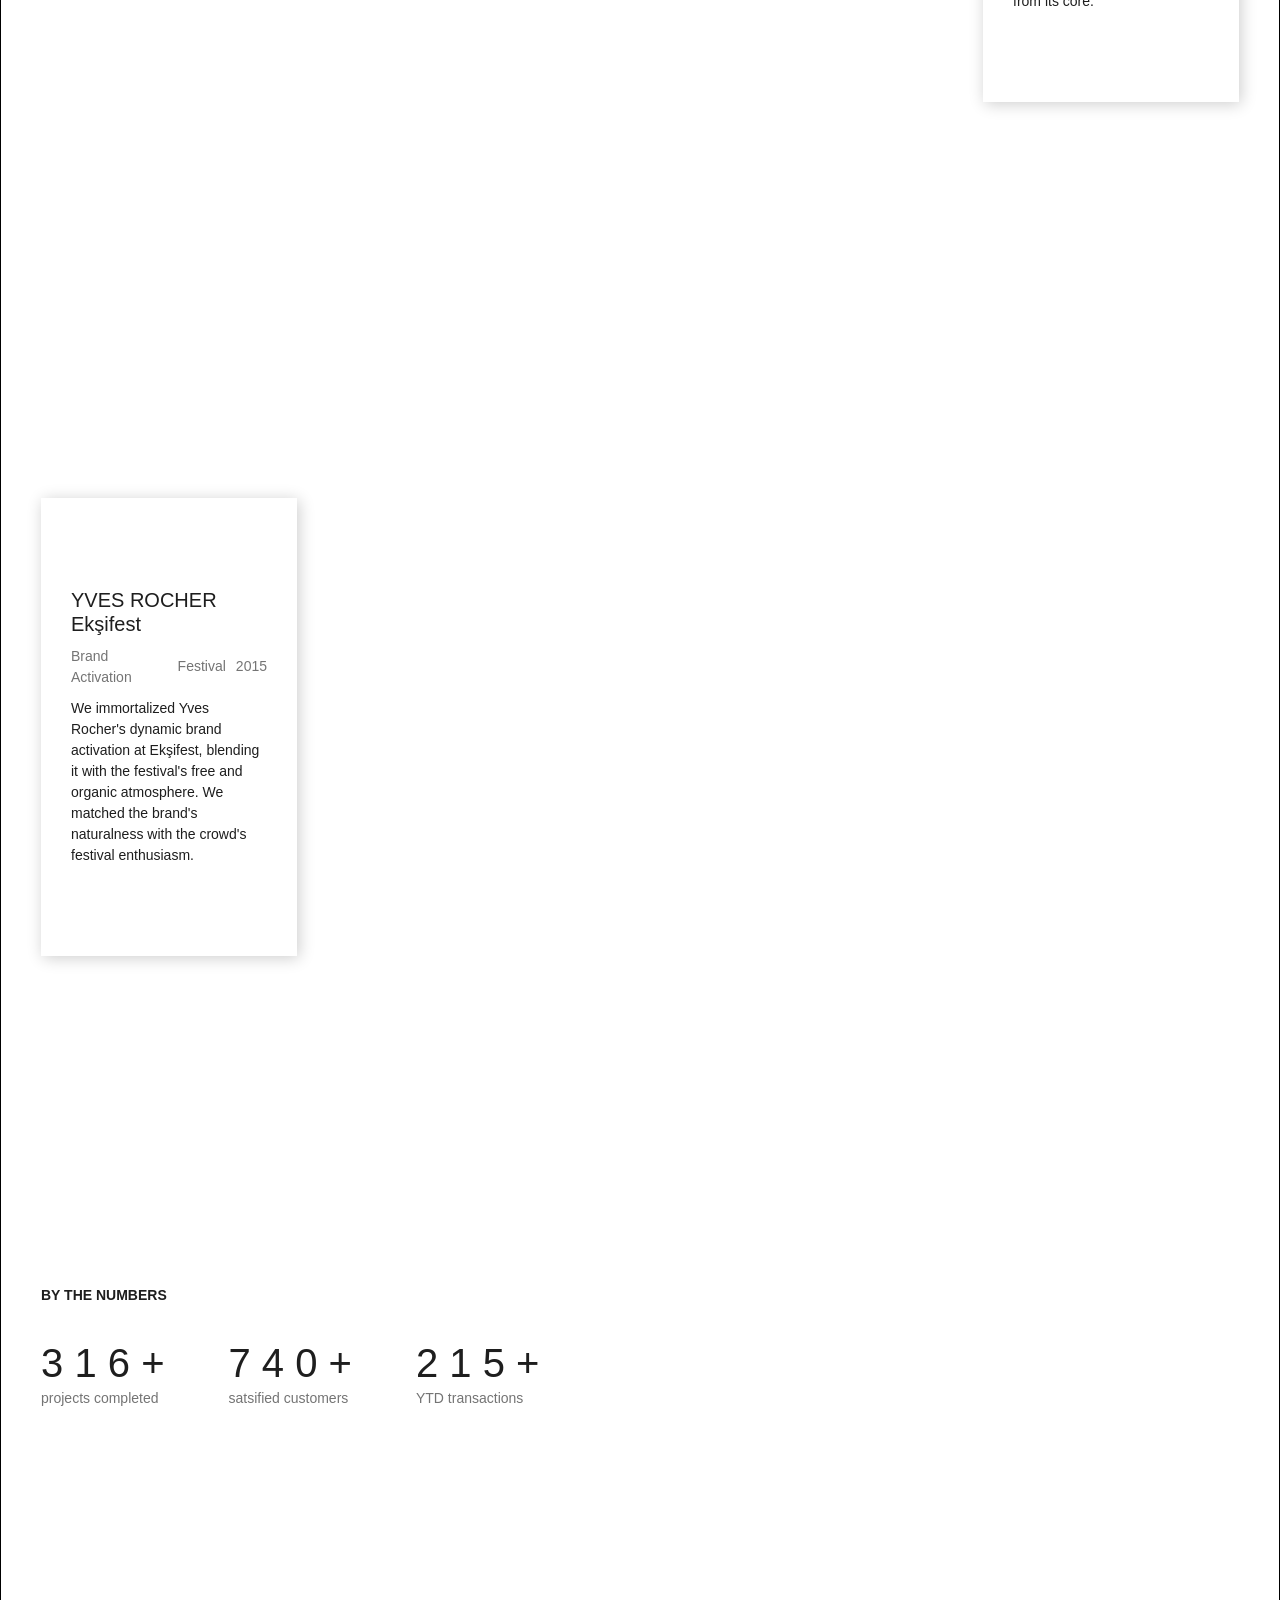
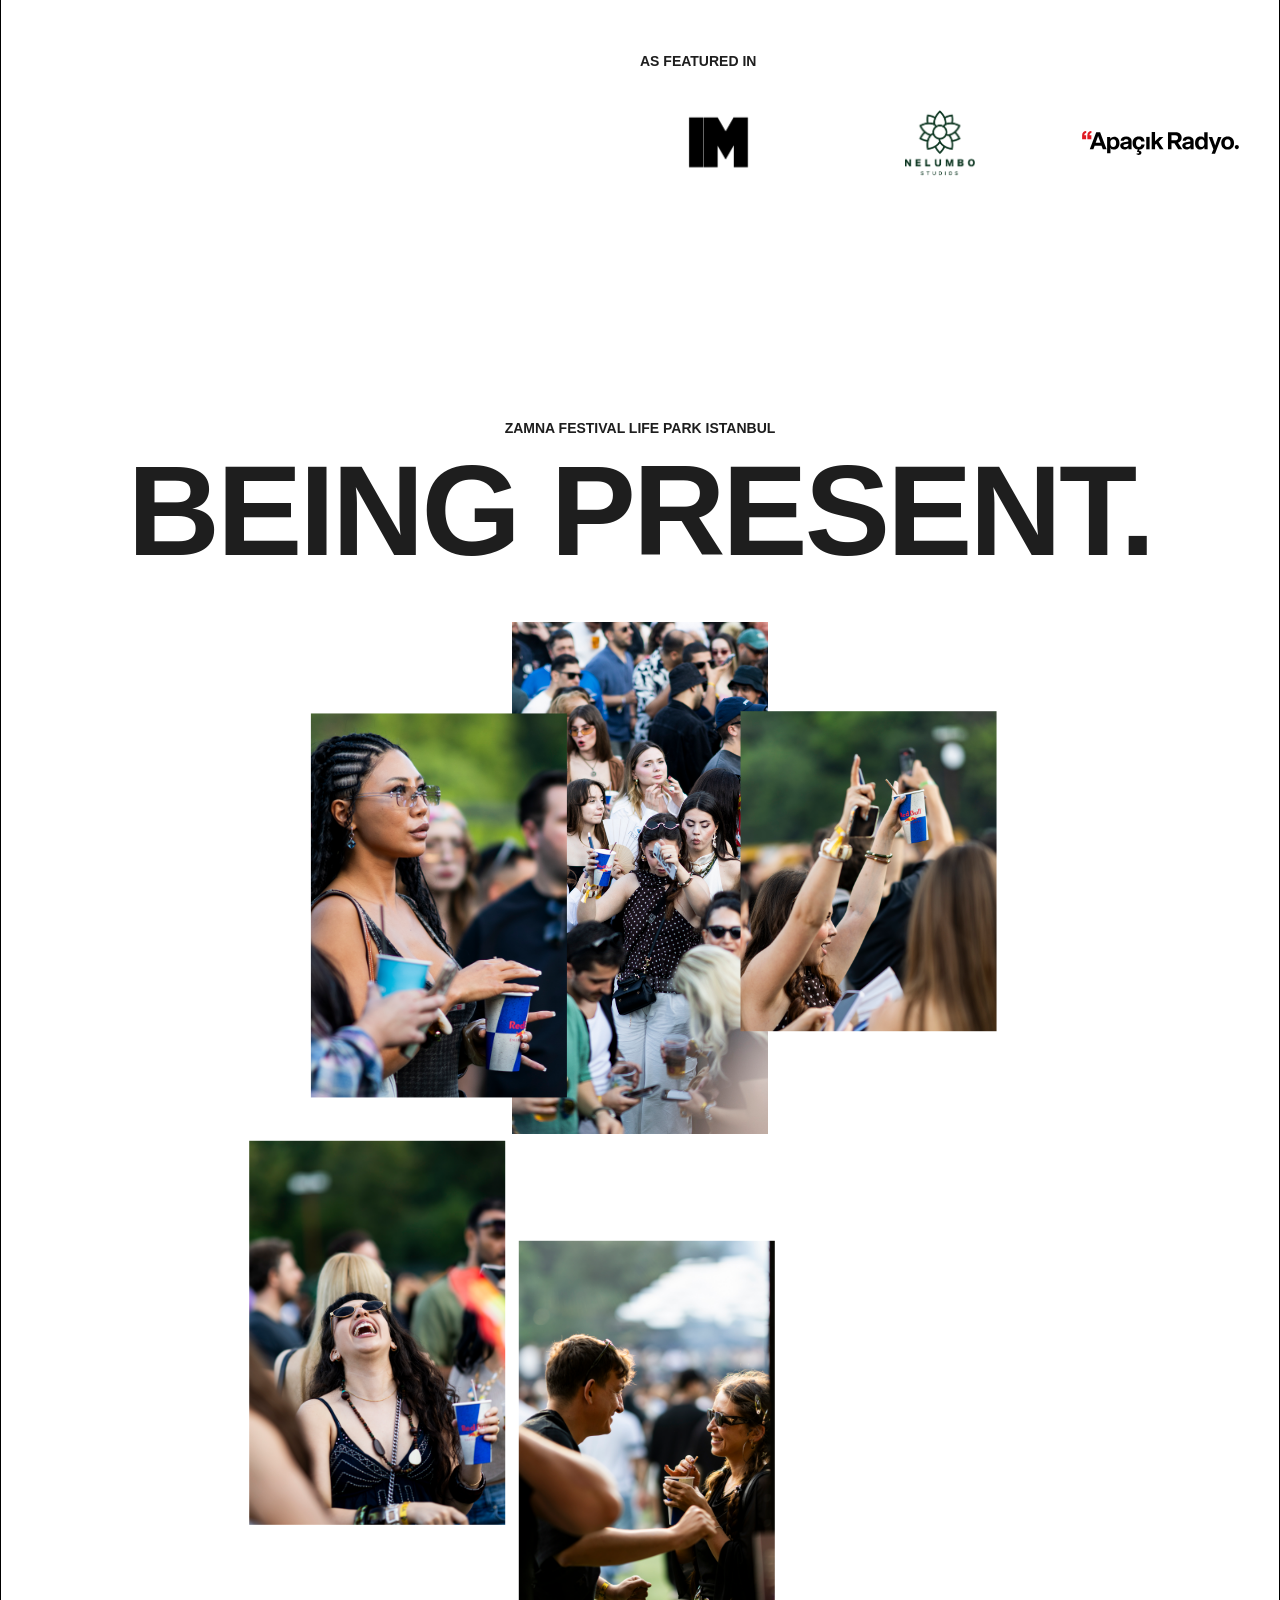
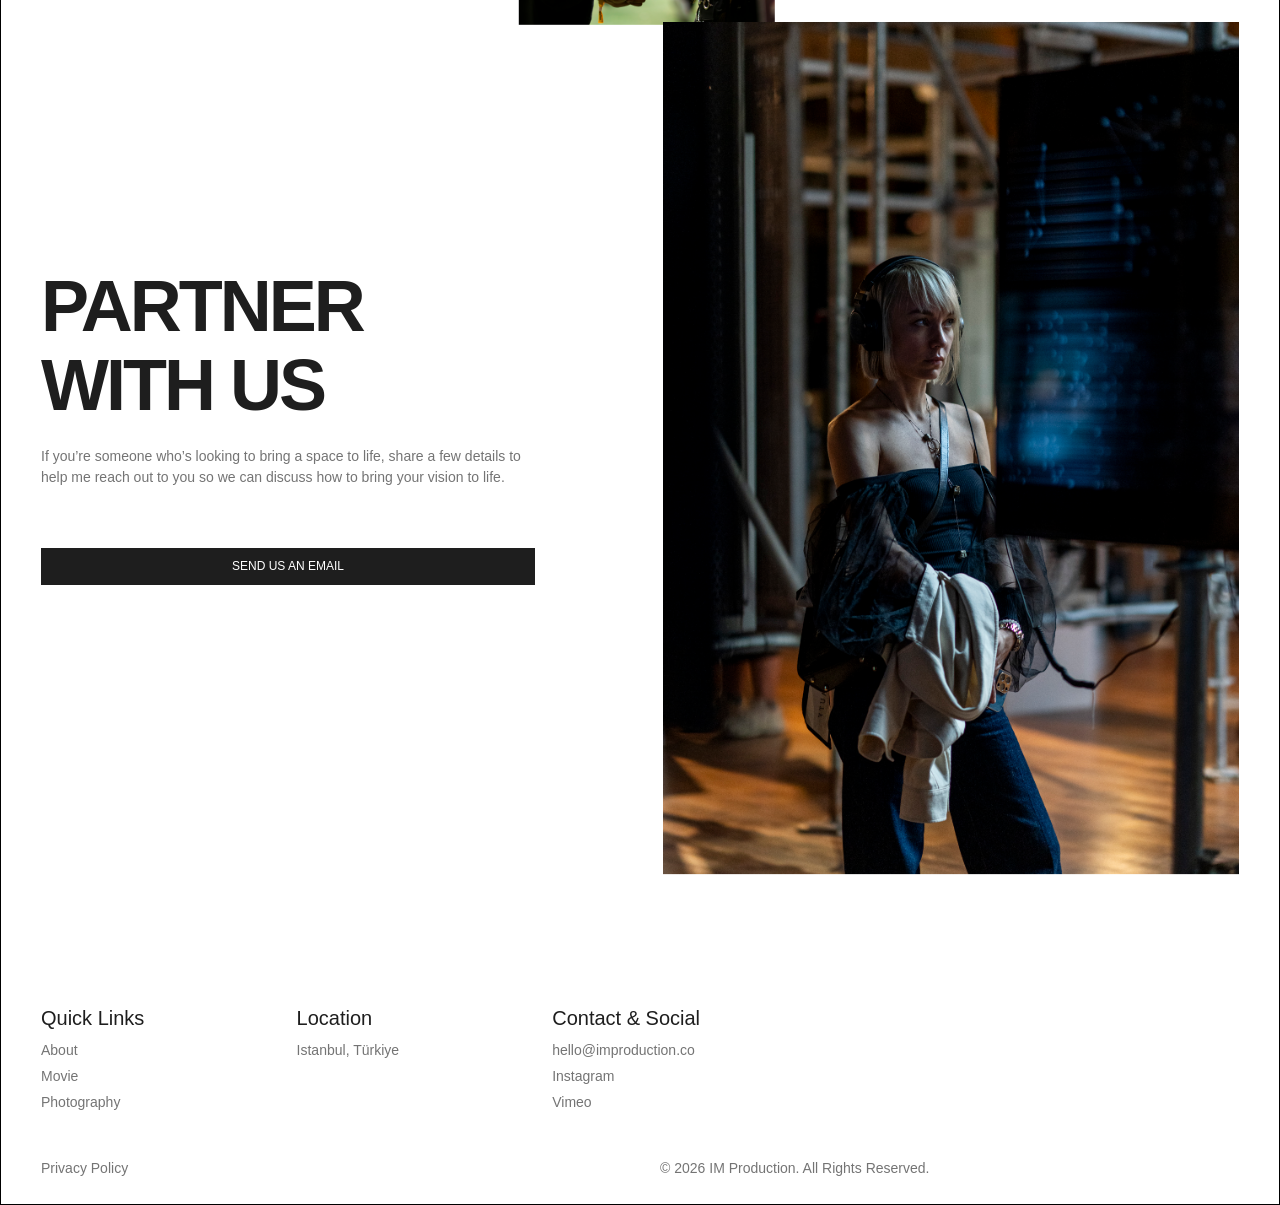
==== commit e407086c: "Update index.html" ====
--- a/index.html
+++ b/index.html
@@ -198,7 +198,7 @@
             <h2 class="bottom-margin-medium">movie</h2>
             <div class="project-thumbnails-wrapper">
                 
-                <!-- 1. Video (Wings for Life / Red Bull) -->
+                <!-- 1. Video (Wings for Life / Red Bull) - SOLA YASLI -->
                 <div class="project-thumbnail">
                     <div class="floating-image-wrapper">
                         <div style="padding-top:56.27%; position:relative;" class="video w-video w-embed">
@@ -219,19 +219,40 @@
                     </div>
                 </div>
 
-                <!-- 2. Video (GRUNDIG) -->
+                <!-- 2. YENI VİDEO (Girişimcilik Vakfı) - SAĞA YASLI -->
                 <div class="project-thumbnail right-aligned">
+                    <div class="floating-image-wrapper">
+                        <div style="padding-top:56.27%; position:relative;" class="w-video w-embed">
+                            <iframe src="https://player.vimeo.com/video/1210706446?title=0&byline=0&portrait=0" style="position:absolute;top:0;left:0;width:100%;height:100%;" frameborder="0" allow="autoplay; fullscreen; picture-in-picture" allowfullscreen></iframe>
+                        </div>
+                        <div class="image-overlay reverse-direction" style="width: 100%; display: none !important;"></div>
+                    </div>
+                    <div class="project-content-box left-aligned">
+                        <div class="project-description">
+                            <h3>GİRİŞİMCİLİK VAKFI<br>Fellow Program 12th Class Graduation</h3>
+                            <div class="w-layout-hflex flex-block-2 bottom-margin-15px">
+                                <div class="project-label">Aftermovie</div>
+                                <div class="project-label">Event</div>
+                                <div class="project-label">2026</div>
+                            </div>
+                            <p>In June 2026, the Girişimcilik Vakfı Fellow Programı celebrated the graduation of its 12th class of fellows. This aftermovie brings together the highlights of the ceremony — a night marking the end of one journey and the beginning of another within the foundation's growing alumni network.</p>
+                        </div>
+                    </div>
+                </div>
+
+                <!-- 3. Video (GRUNDIG) - SOLA YASLI (Yönü Değişti) -->
+                <div class="project-thumbnail">
                     <div class="floating-image-wrapper">
                         <div style="padding-top:56.27%; position:relative;" class="w-video w-embed">
                             <iframe src="https://player.vimeo.com/video/240019899?title=0&byline=0&portrait=0" style="position:absolute;top:0;left:0;width:100%;height:100%;" frameborder="0" allow="autoplay; fullscreen; picture-in-picture" allowfullscreen></iframe>
                         </div>
-                        <div class="image-overlay reverse-direction" style="width: 100%; display: none !important;"></div>
-                    </div>
-                    <div class="project-content-box left-aligned">
+                        <div class="image-overlay" style="width: 100%; display: none !important;"></div>
+                    </div>
+                    <div class="project-content-box">
                         <div class="project-description">
                             <h3>GRUNDIG<br>Ruhun Doysun</h3>
-                            <div class="w-layout-hflex flex-block-2 bottom-margin-15px">
-                                <div class="project-label">Brand Vision</div>
+                            <div class="w-layout-hflex flex-block-2">
+                                <div class="project-label">Brand Vision</div><div class="bullet-indicator"></div>
                                 <div class="project-label">Event</div>
                             </div>
                             <p>We framed Grundig's nature and sustainability-focused "Ruhun Doysun" philosophy through the most natural moments in the field. We documented the brand's vision with unfiltered, organic authenticity.</p>
@@ -239,19 +260,19 @@
                     </div>
                 </div>
 
-                <!-- 3. Video (DYSON) -->
-                <div class="project-thumbnail">
+                <!-- 4. Video (DYSON) - SAĞA YASLI (Yönü Değişti) -->
+                <div class="project-thumbnail right-aligned">
                     <div class="floating-image-wrapper">
                         <div style="padding-top:56.27%; position:relative;" class="w-video w-embed">
                             <iframe src="https://player.vimeo.com/video/260897630?title=0&byline=0&portrait=0" style="position:absolute;top:0;left:0;width:100%;height:100%;" frameborder="0" allow="autoplay; fullscreen; picture-in-picture" allowfullscreen></iframe>
                         </div>
-                        <div class="image-overlay" style="width: 100%; display: none !important;"></div>
-                    </div>
-                    <div class="project-content-box">
+                        <div class="image-overlay reverse-direction" style="width: 100%; display: none !important;"></div>
+                    </div>
+                    <div class="project-content-box left-aligned">
                         <div class="project-description">
                             <h3>DYSON<br>Supersonic Turkey Launch</h3>
-                            <div class="w-layout-hflex flex-block-2">
-                                <div class="project-label">Brand Launch</div><div class="bullet-indicator"></div>
+                            <div class="w-layout-hflex flex-block-2 bottom-margin-15px">
+                                <div class="project-label">Brand Launch</div>
                                 <div class="project-label">Event</div>
                             </div>
                             <p>Set against the historical texture of Esma Sultan Mansion, we captured the Dyson Supersonic Turkey Launch. We documented the brand's innovative technology and the prestigious atmosphere of the night with a cinematic touch.</p>
@@ -259,19 +280,19 @@
                     </div>
                 </div>
 
-                <!-- 4. Video (%100 MUSIC) -->
-                <div class="project-thumbnail right-aligned">
+                <!-- 5. Video (%100 MUSIC) - SOLA YASLI (Yönü Değişti) -->
+                <div class="project-thumbnail">
                     <div class="floating-image-wrapper">
                         <div style="padding-top:56.27%; position:relative;" class="w-video w-embed">
                             <iframe src="https://player.vimeo.com/video/260906760?title=0&byline=0&portrait=0" style="position:absolute;top:0;left:0;width:100%;height:100%;" frameborder="0" allow="autoplay; fullscreen; picture-in-picture" allowfullscreen></iframe>
                         </div>
-                        <div class="image-overlay reverse-direction" style="width: 100%; display: none !important;"></div>
-                    </div>
-                    <div class="project-content-box left-aligned">
+                        <div class="image-overlay" style="width: 100%; display: none !important;"></div>
+                    </div>
+                    <div class="project-content-box">
                         <div class="project-description">
                             <h3>%100 MUSIC<br>Mix Festival</h3>
-                            <div class="w-layout-hflex flex-block-2 bottom-margin-15px">
-                                <div class="project-label">Festival</div>
+                            <div class="w-layout-hflex flex-block-2">
+                                <div class="project-label">Festival</div><div class="bullet-indicator"></div>
                                 <div class="project-label">Music</div>
                             </div>
                             <p>We captured the relentless rhythm of Mix Festival and the pure moments when the crowd moved as one. We reflected the true spirit of light, music, and non-stop energy straight from its core.</p>
@@ -279,20 +300,20 @@
                     </div>
                 </div>
 
-                <!-- 5. Video (YVES ROCHER) -->
-                <div class="project-thumbnail">
+                <!-- 6. Video (YVES ROCHER) - SAĞA YASLI (Yönü Değişti) -->
+                <div class="project-thumbnail right-aligned">
                     <div class="floating-image-wrapper">
                         <div style="padding-top:56.27%; position:relative;" class="w-video w-embed">
                             <iframe src="https://player.vimeo.com/video/159077547?title=0&byline=0&portrait=0" style="position:absolute;top:0;left:0;width:100%;height:100%;" frameborder="0" allow="autoplay; fullscreen; picture-in-picture" allowfullscreen></iframe>
                         </div>
-                        <div class="image-overlay" style="width: 100%; display: none !important;"></div>
-                    </div>
-                    <div class="project-content-box">
+                        <div class="image-overlay reverse-direction" style="width: 100%; display: none !important;"></div>
+                    </div>
+                    <div class="project-content-box left-aligned">
                         <div class="project-description">
                             <h3>YVES ROCHER<br>Ekşifest</h3>
-                            <div class="w-layout-hflex flex-block-2">
-                                <div class="project-label">Brand Activation</div><div class="bullet-indicator"></div>
-                                <div class="project-label">Festival</div><div class="bullet-indicator"></div>
+                            <div class="w-layout-hflex flex-block-2 bottom-margin-15px">
+                                <div class="project-label">Brand Activation</div>
+                                <div class="project-label">Festival</div>
                                 <div class="project-label">2015</div>
                             </div>
                             <p>We immortalized Yves Rocher's dynamic brand activation at Ekşifest, blending it with the festival's free and organic atmosphere. We matched the brand's naturalness with the crowd's festival enthusiasm.</p>
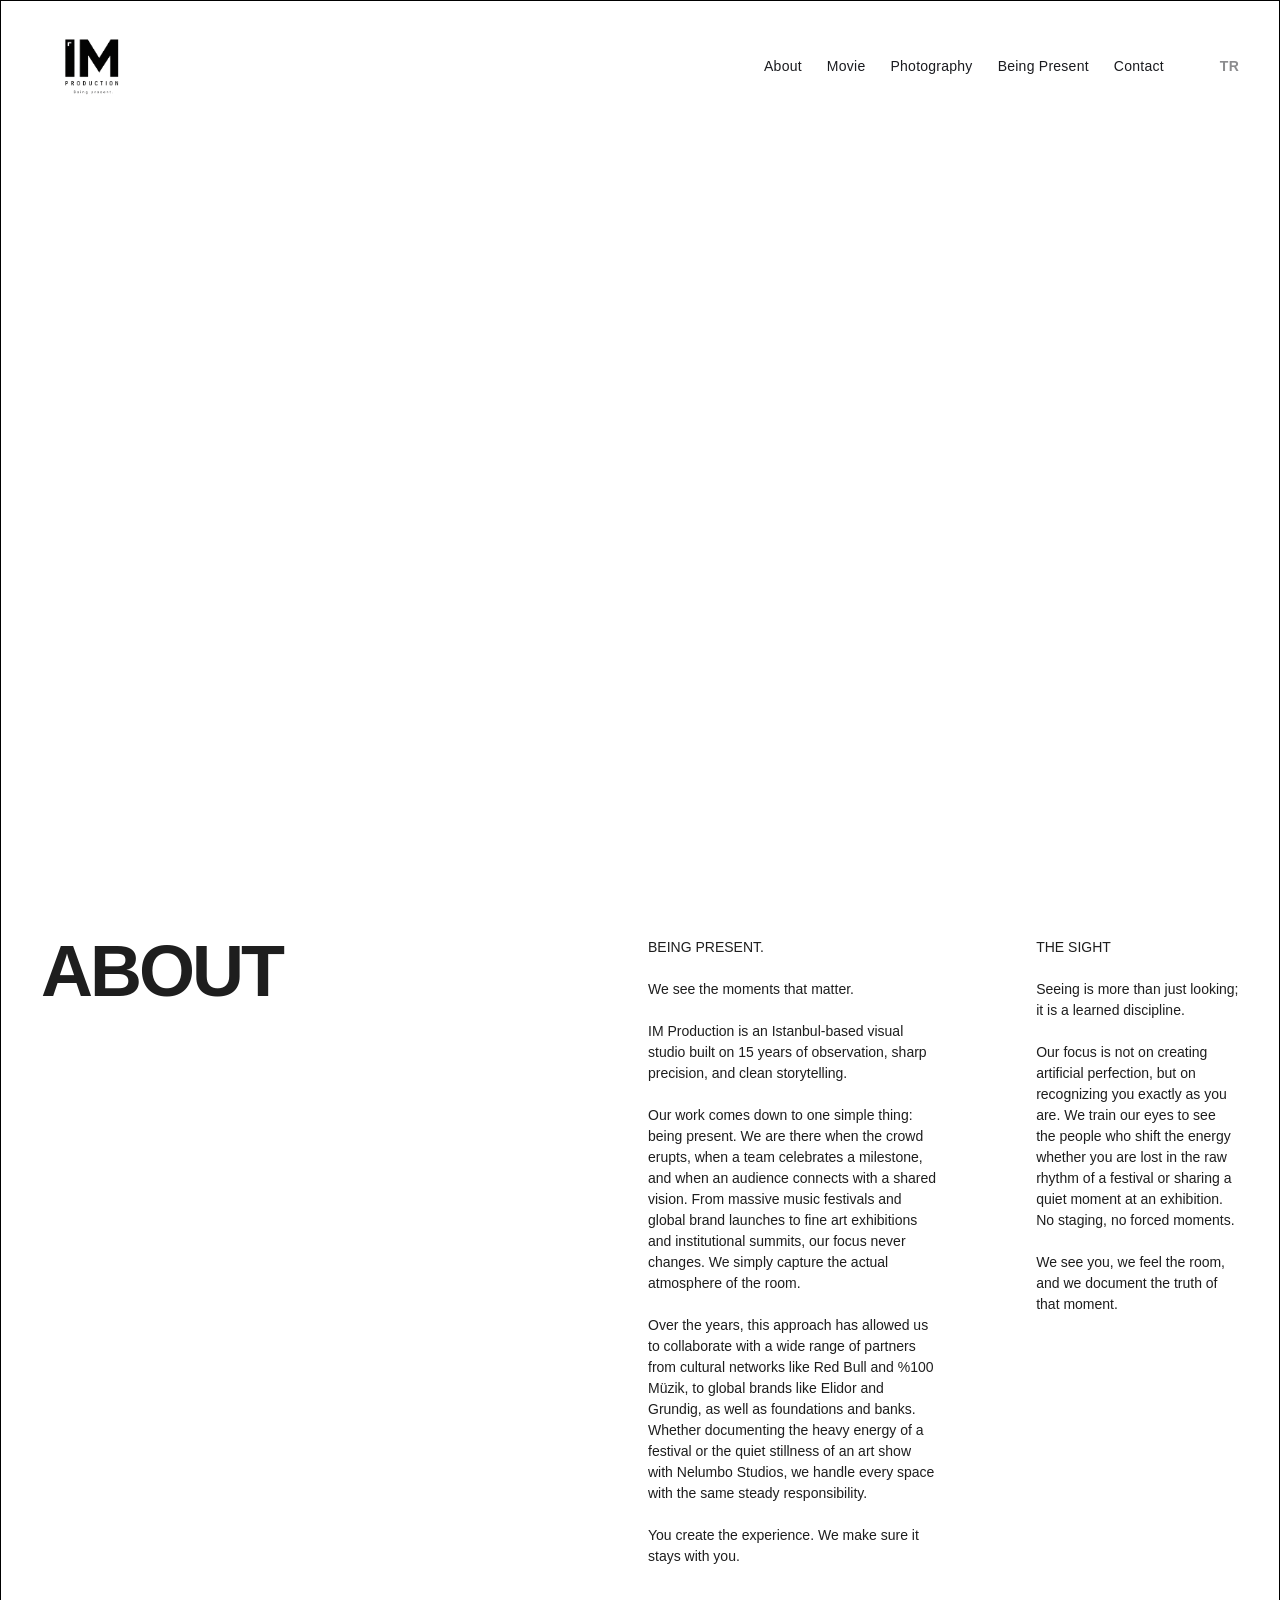
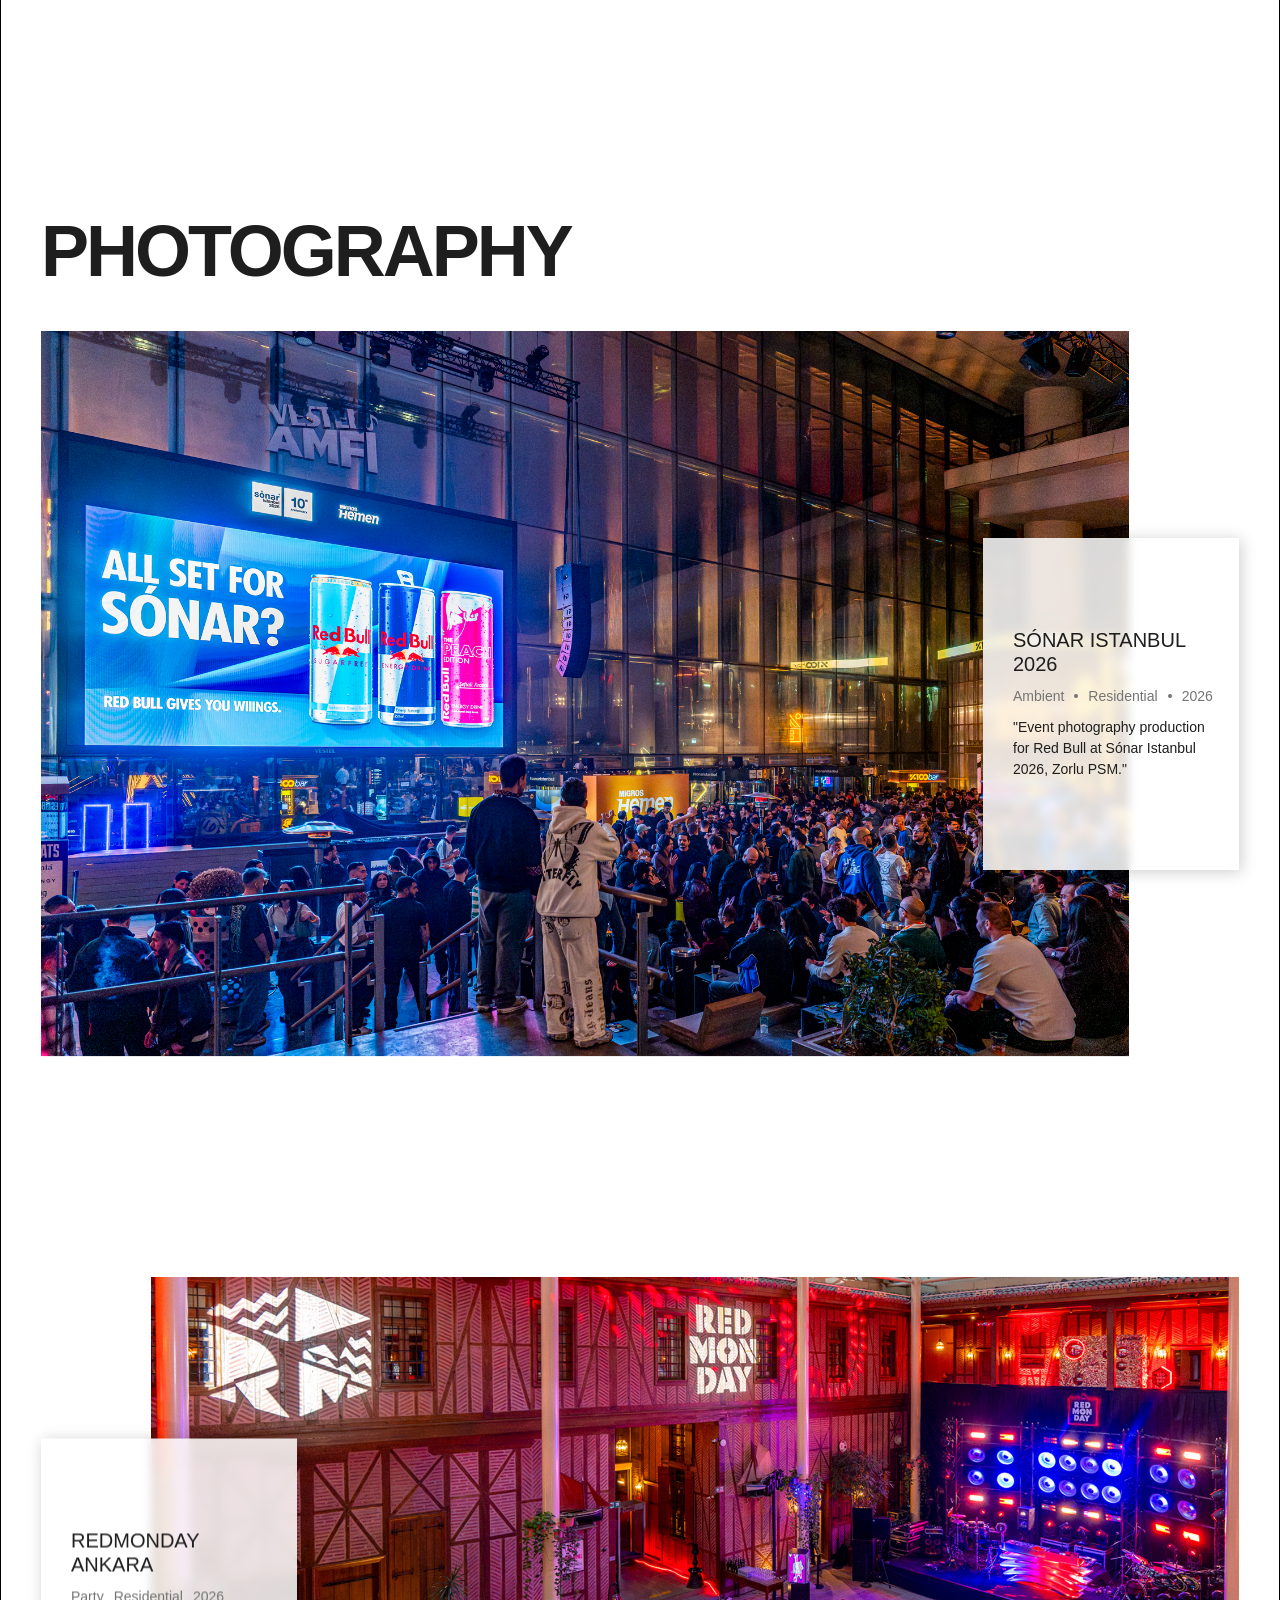
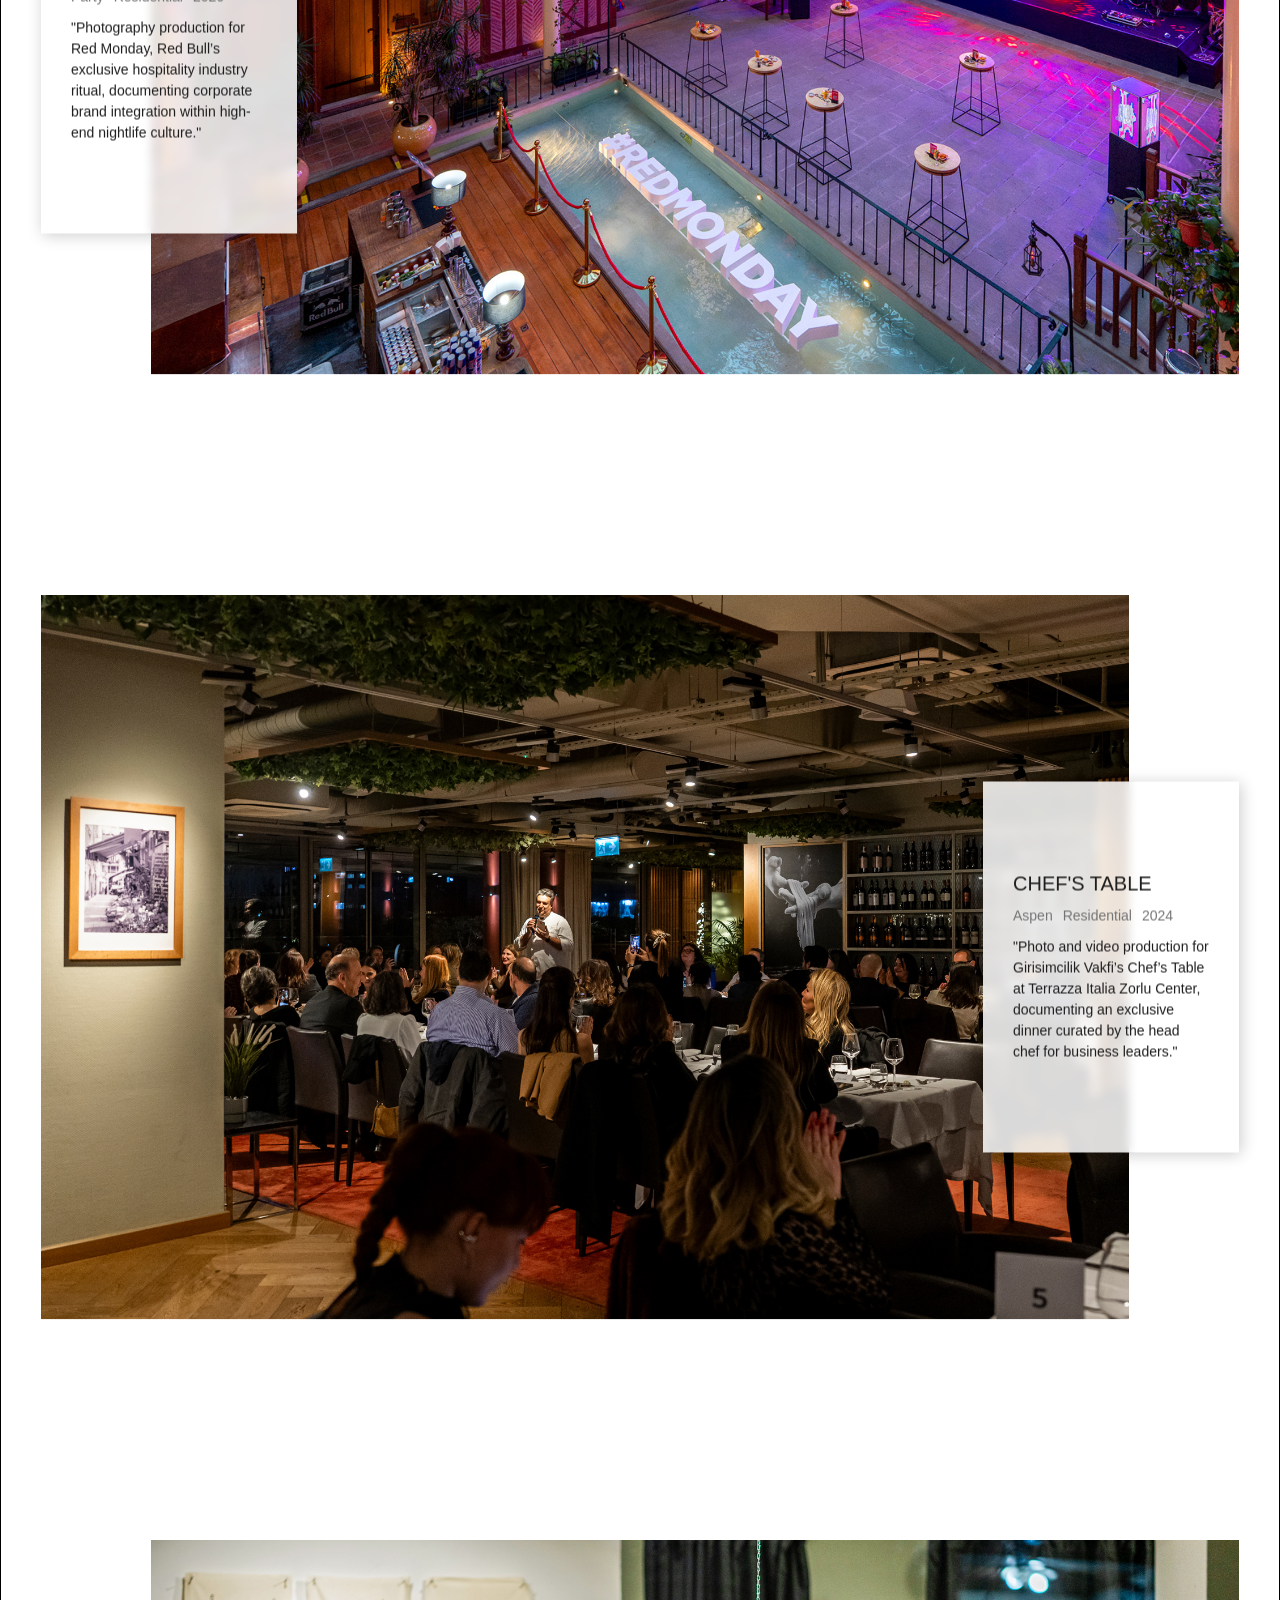
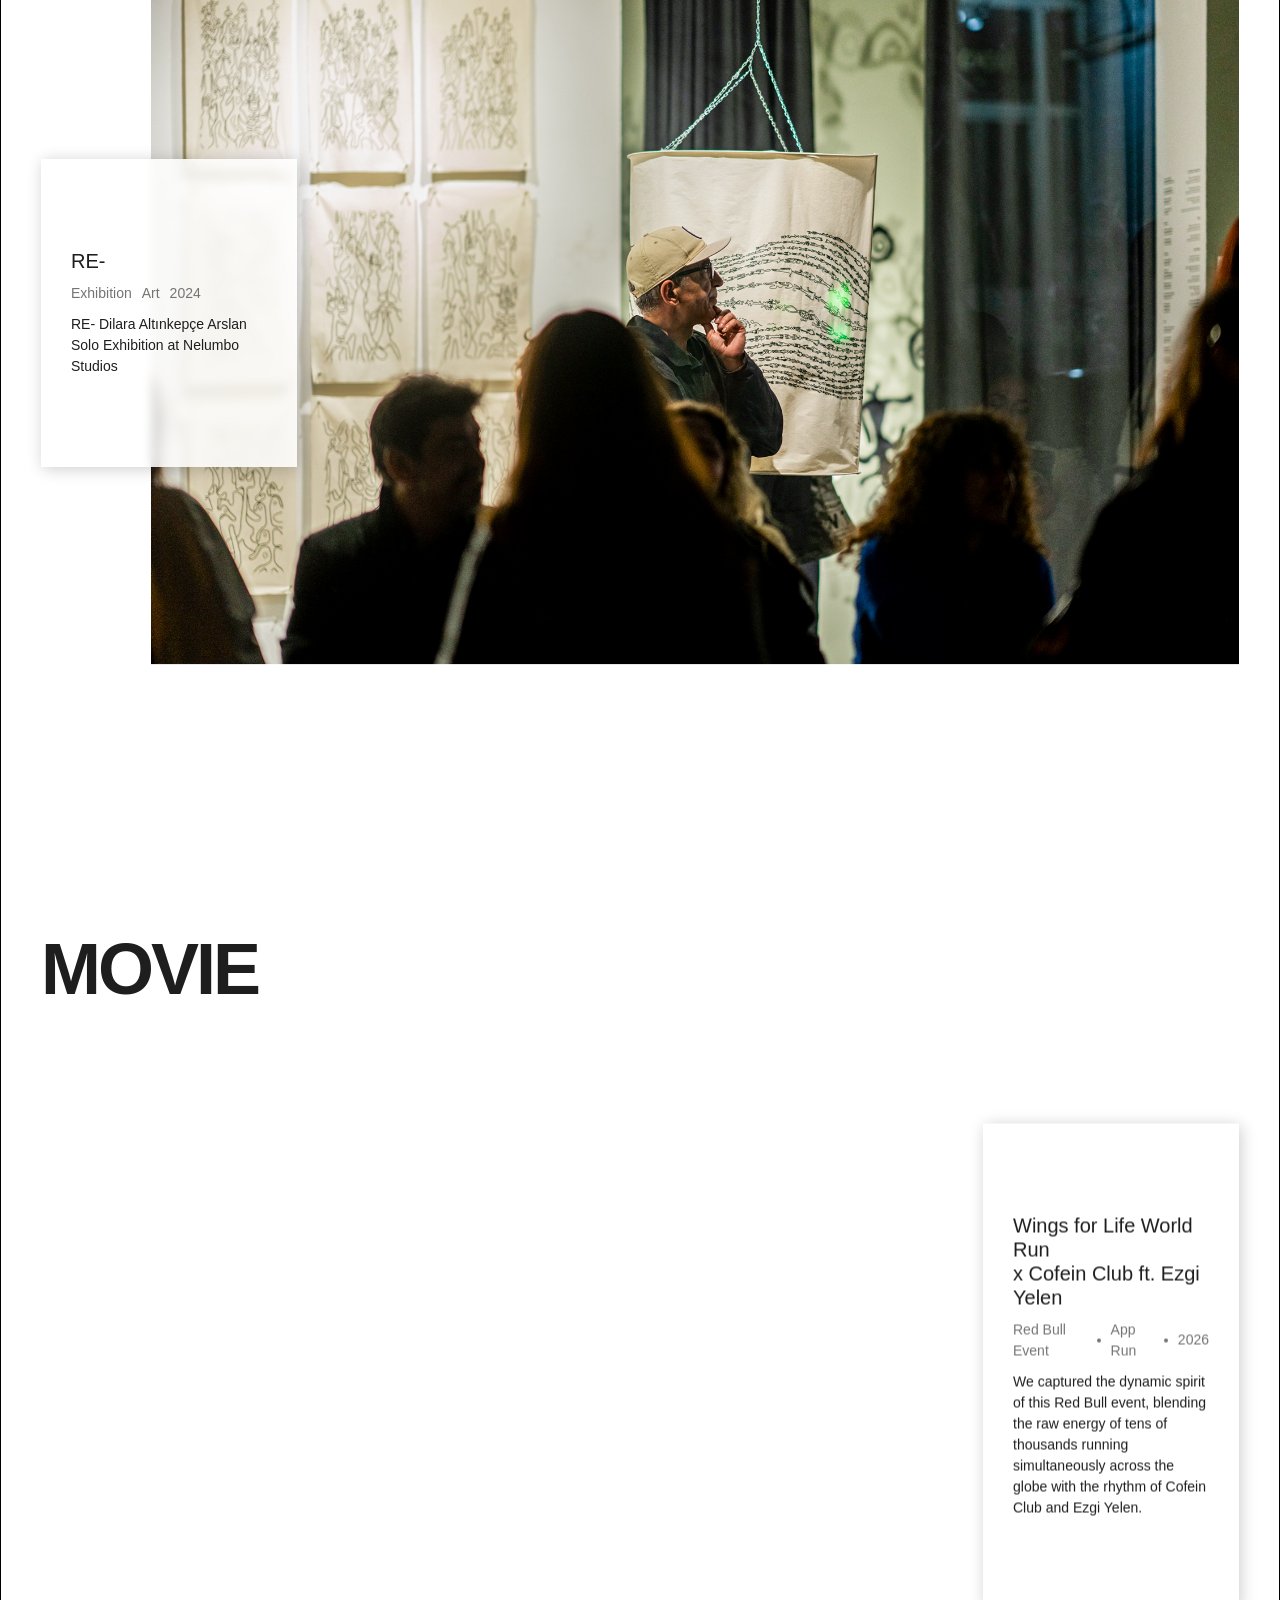
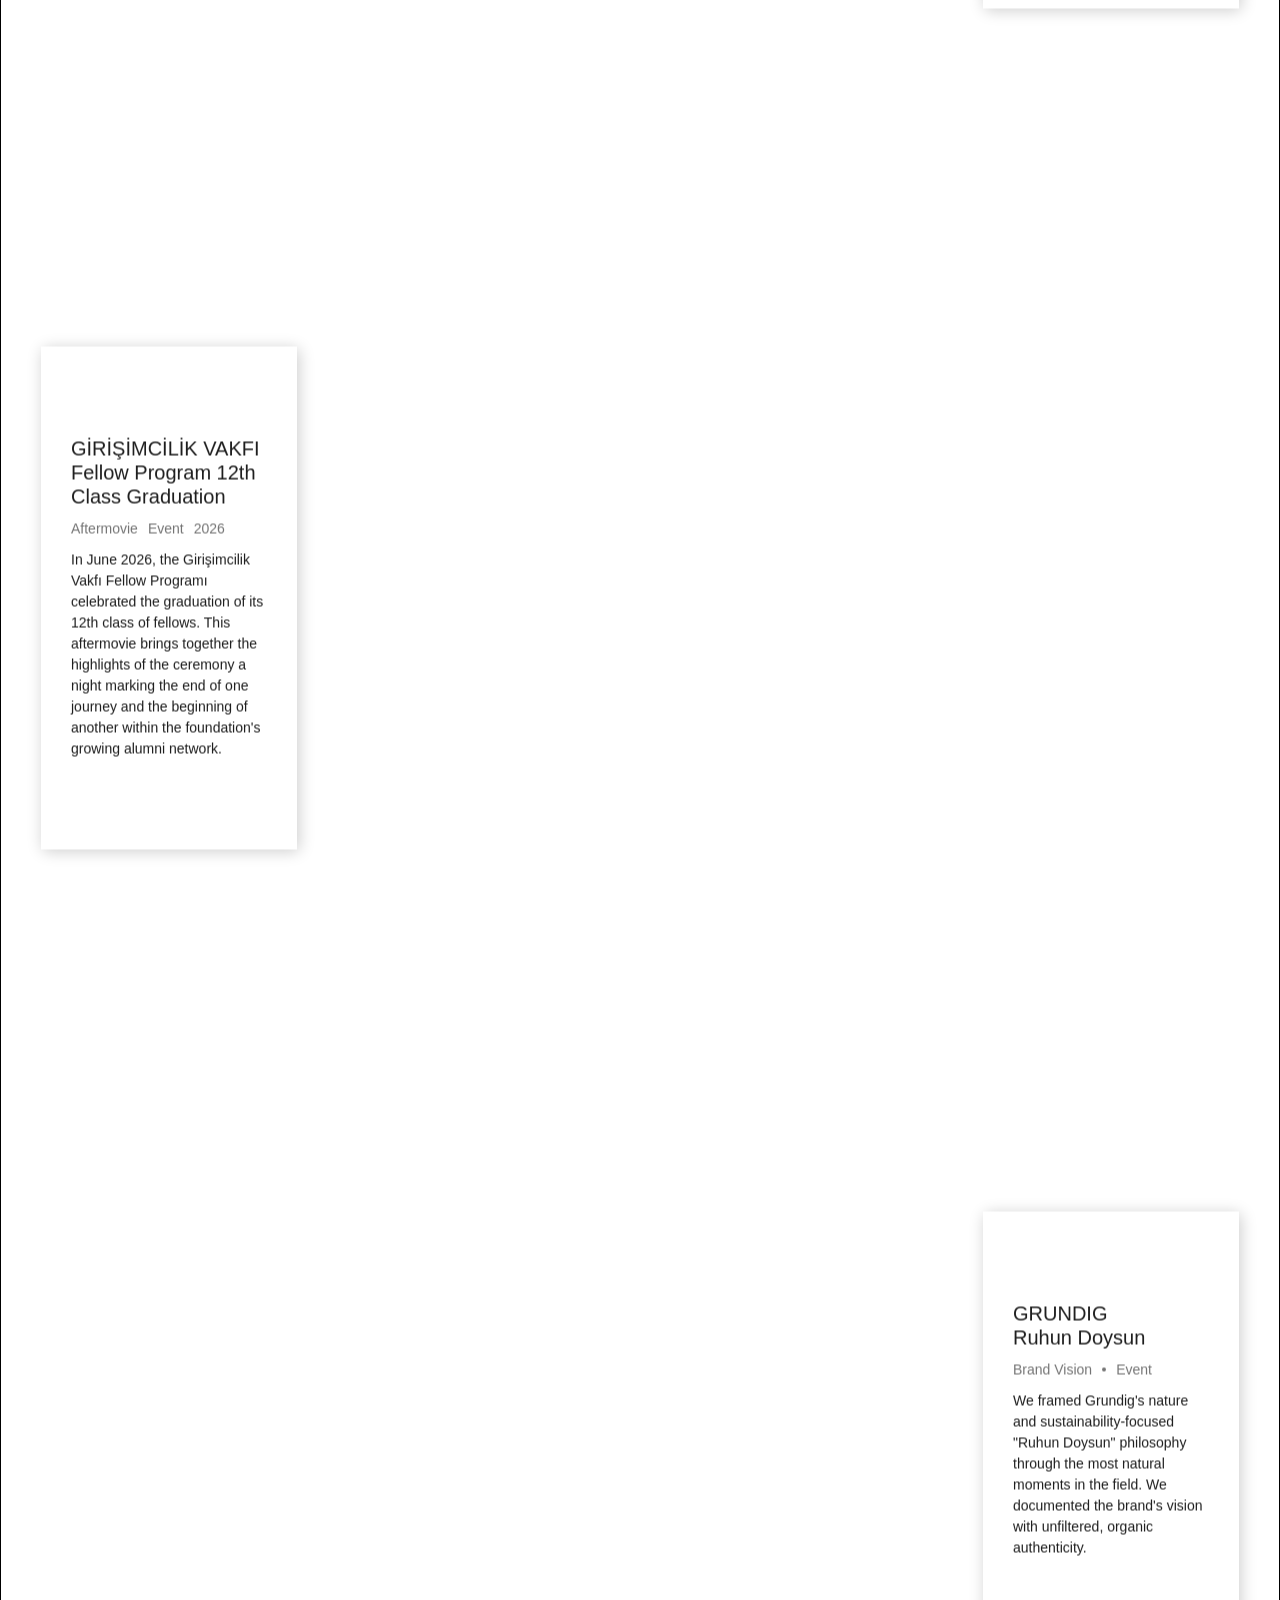
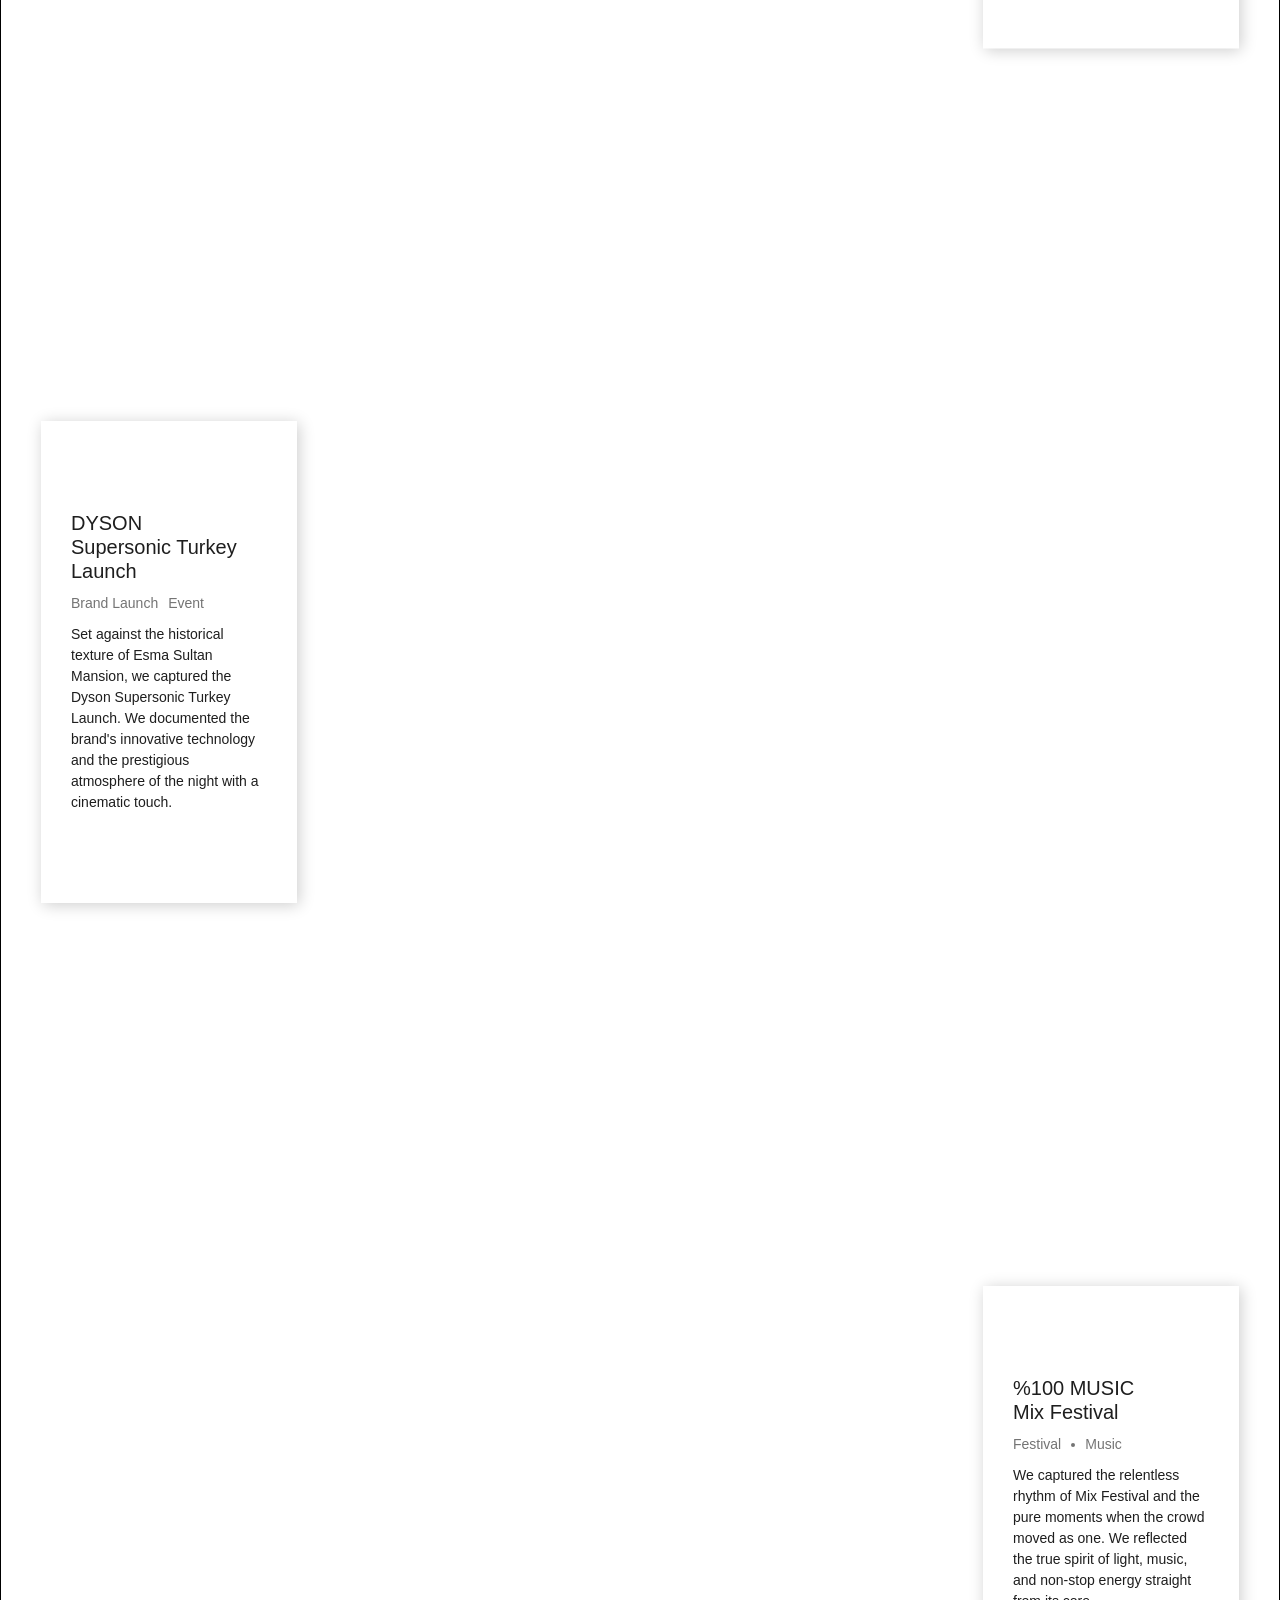
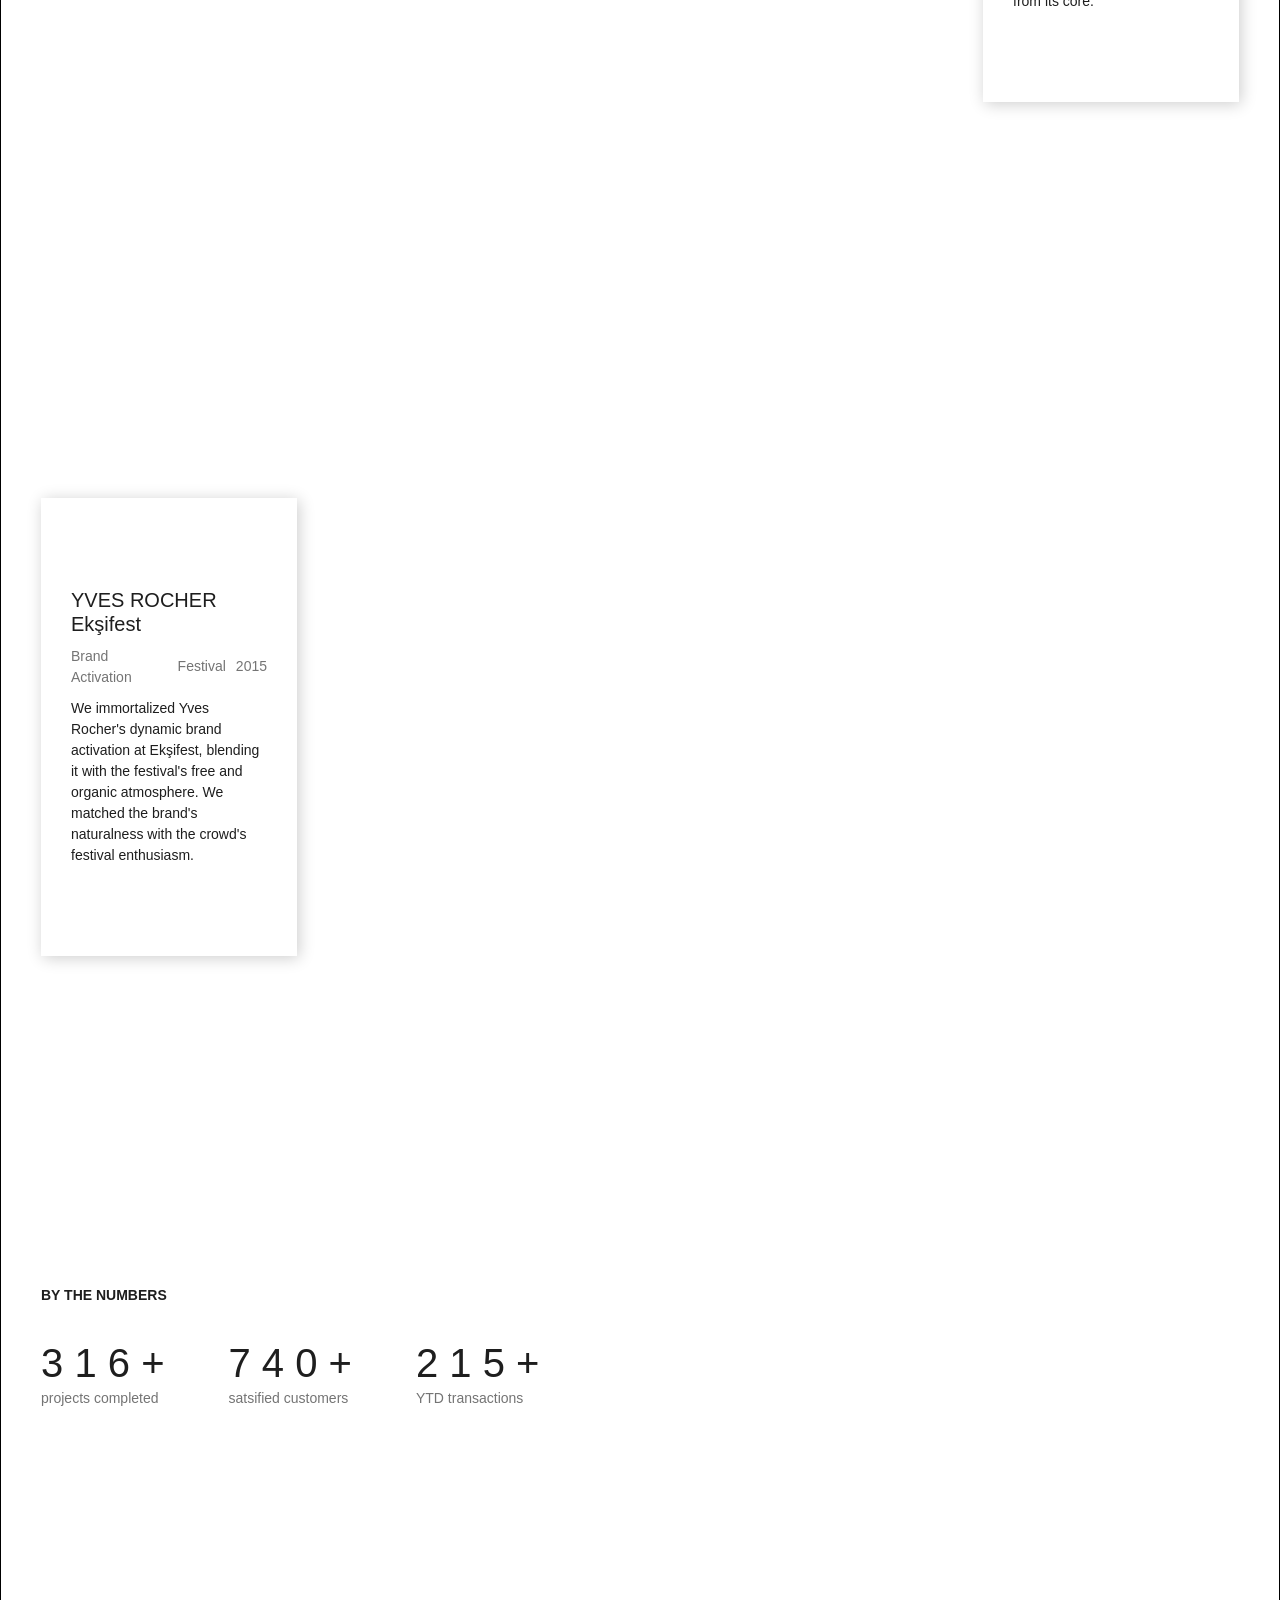
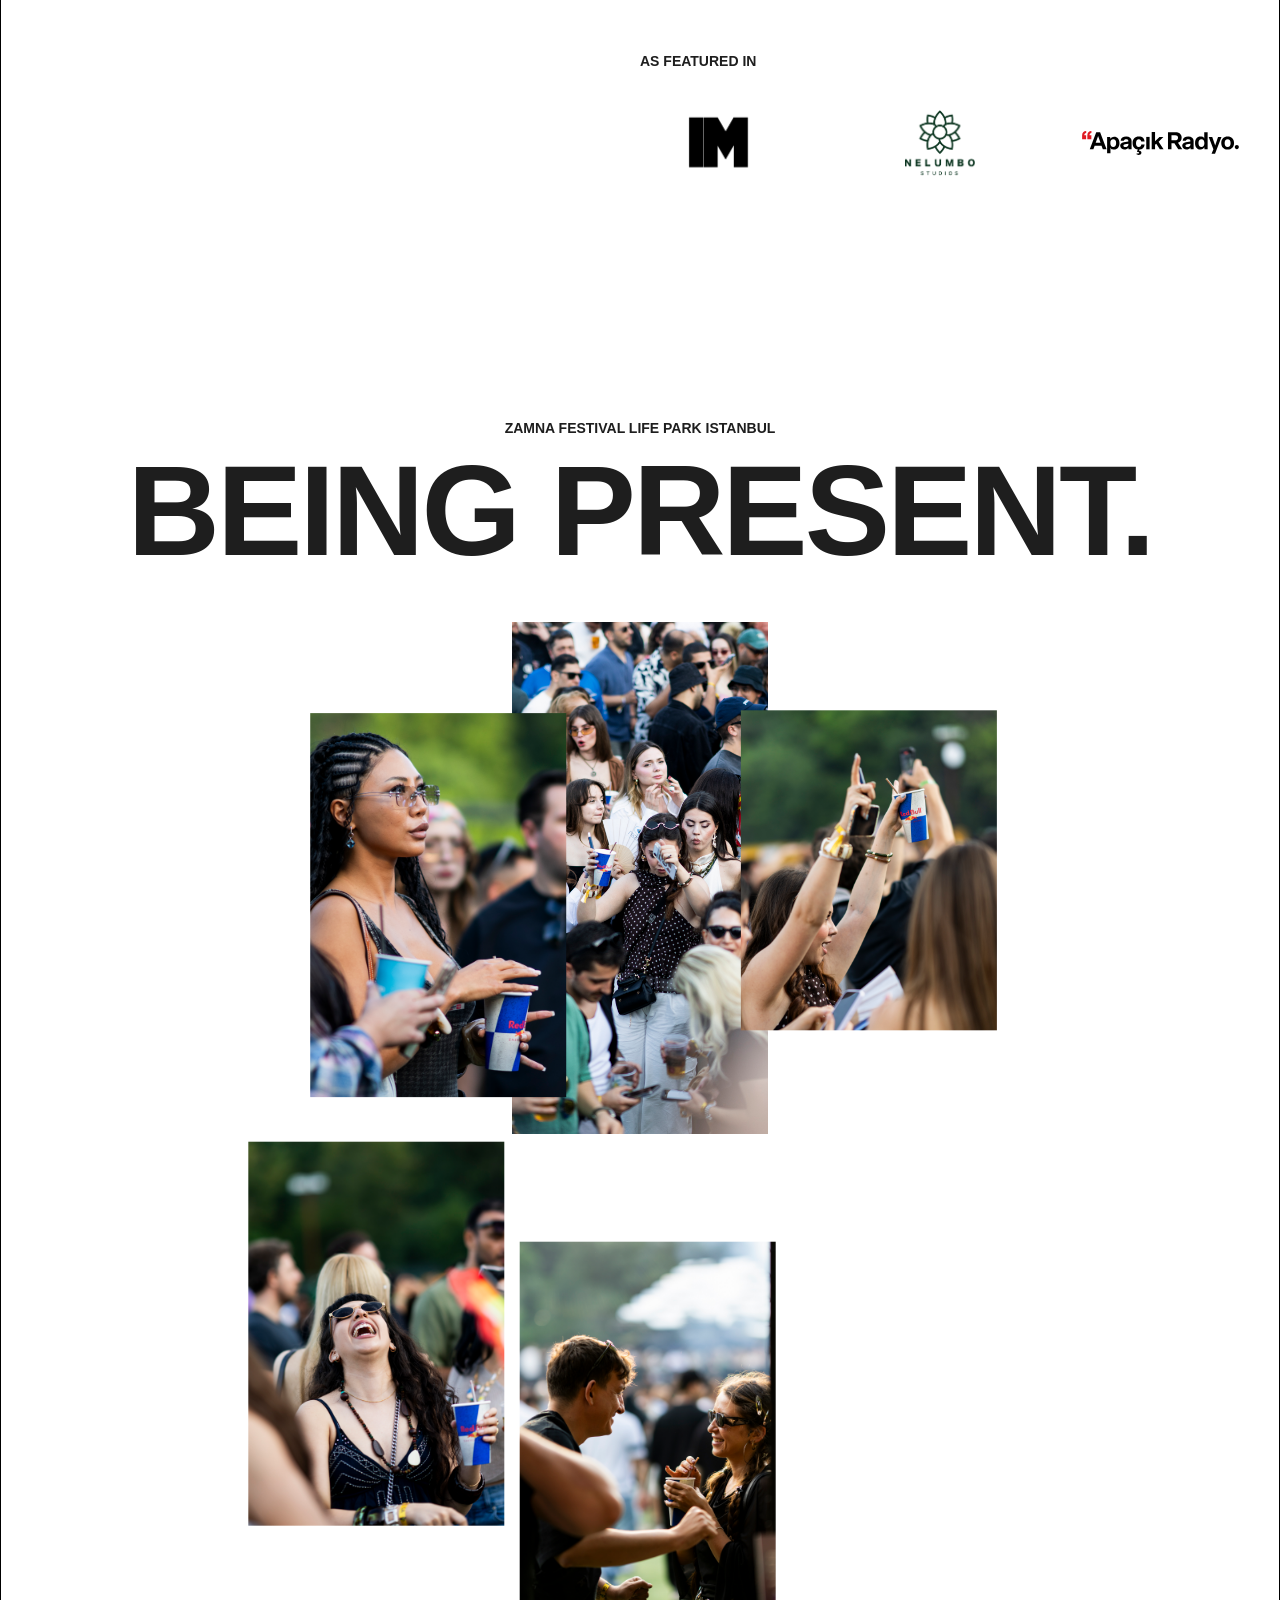
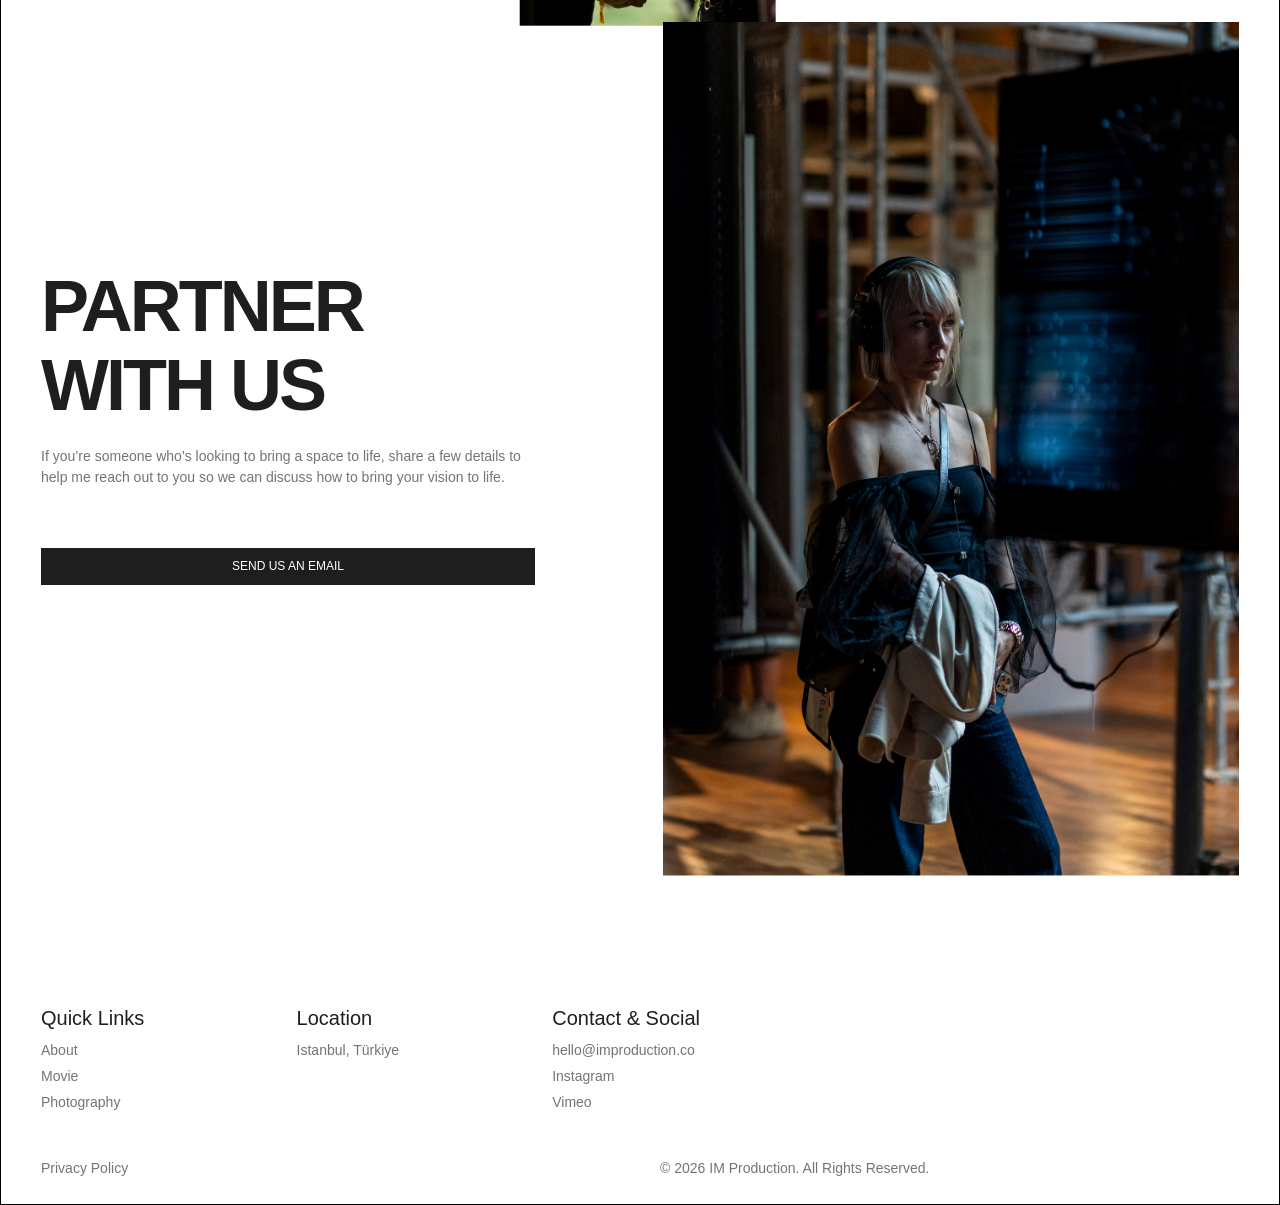
==== commit 4a8406d3: "Update index.html" ====
--- a/index.html
+++ b/index.html
@@ -235,7 +235,7 @@
                                 <div class="project-label">Event</div>
                                 <div class="project-label">2026</div>
                             </div>
-                            <p>In June 2026, the Girişimcilik Vakfı Fellow Programı celebrated the graduation of its 12th class of fellows. This aftermovie brings together the highlights of the ceremony — a night marking the end of one journey and the beginning of another within the foundation's growing alumni network.</p>
+                            <p>In June 2026, the Girişimcilik Vakfı Fellow Programı celebrated the graduation of its 12th class of fellows. This aftermovie brings together the highlights of the ceremony a night marking the end of one journey and the beginning of another within the foundation's growing alumni network.</p>
                         </div>
                     </div>
                 </div>
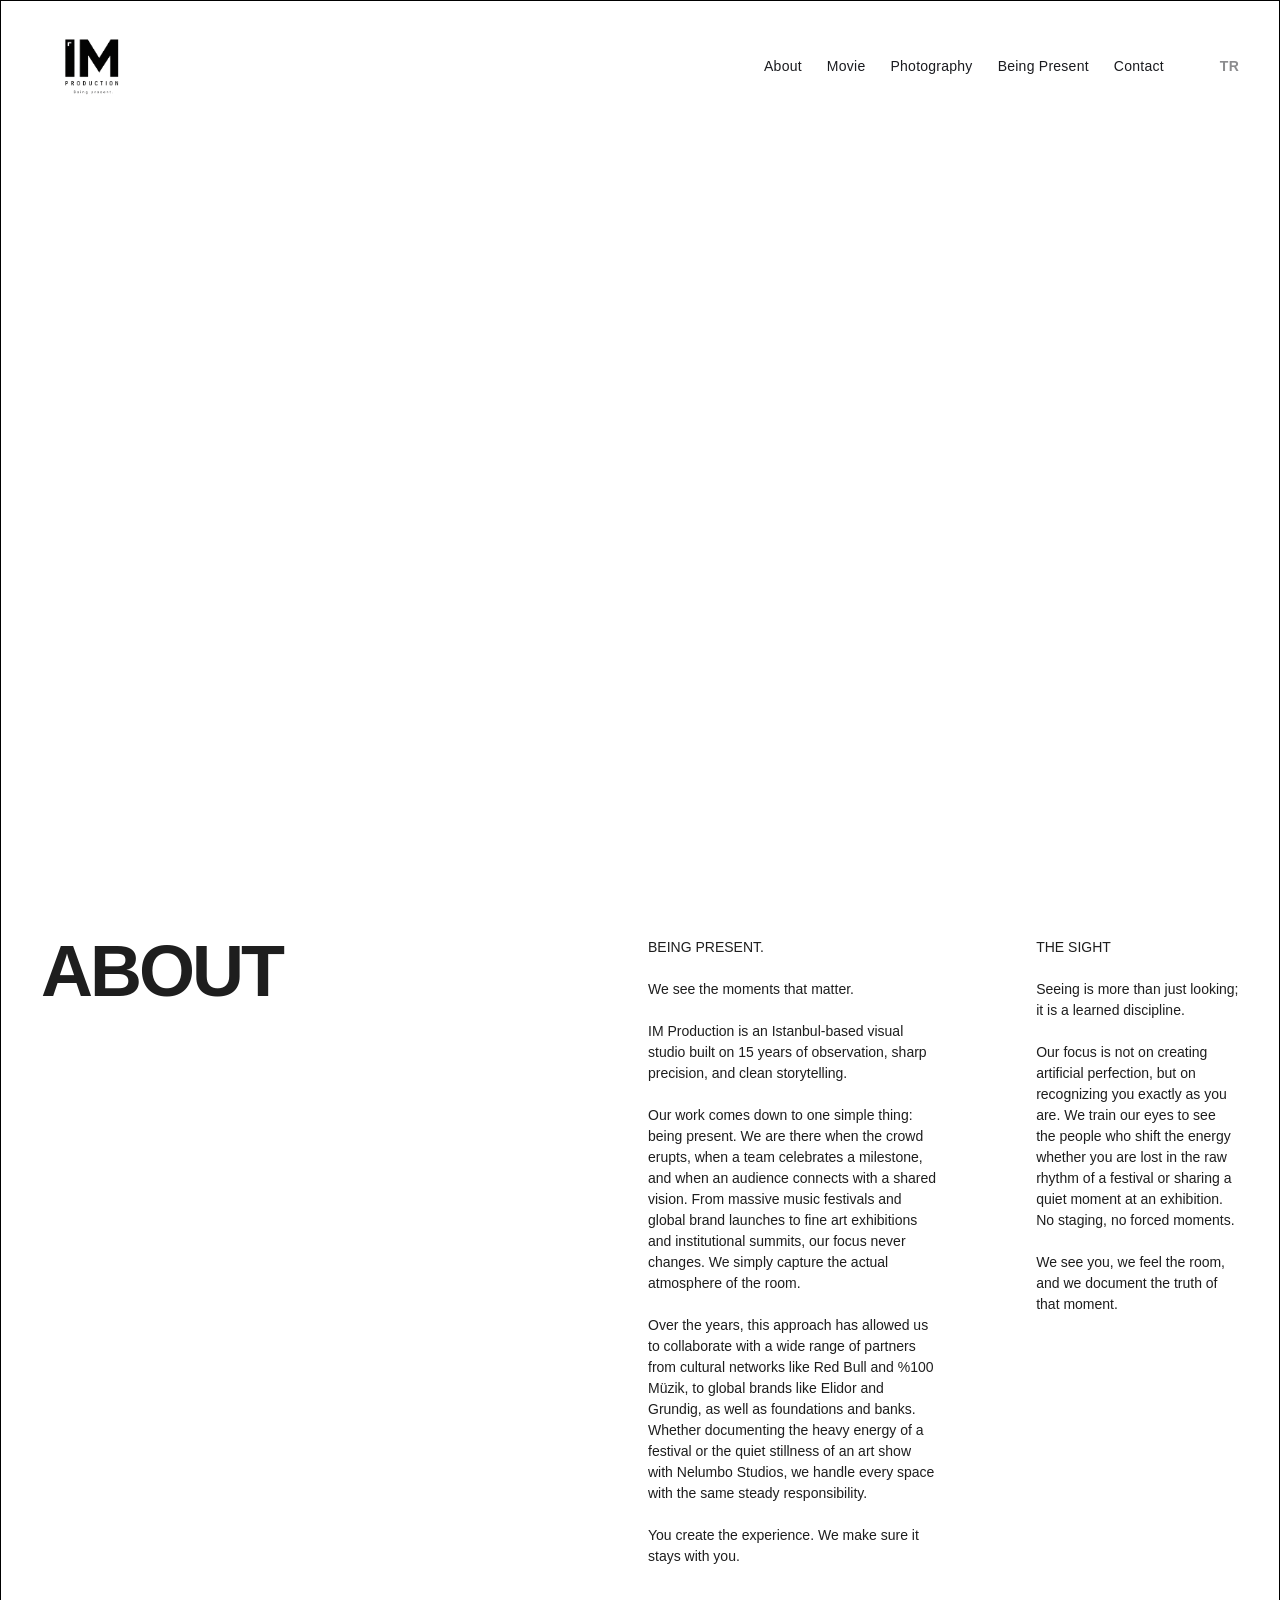
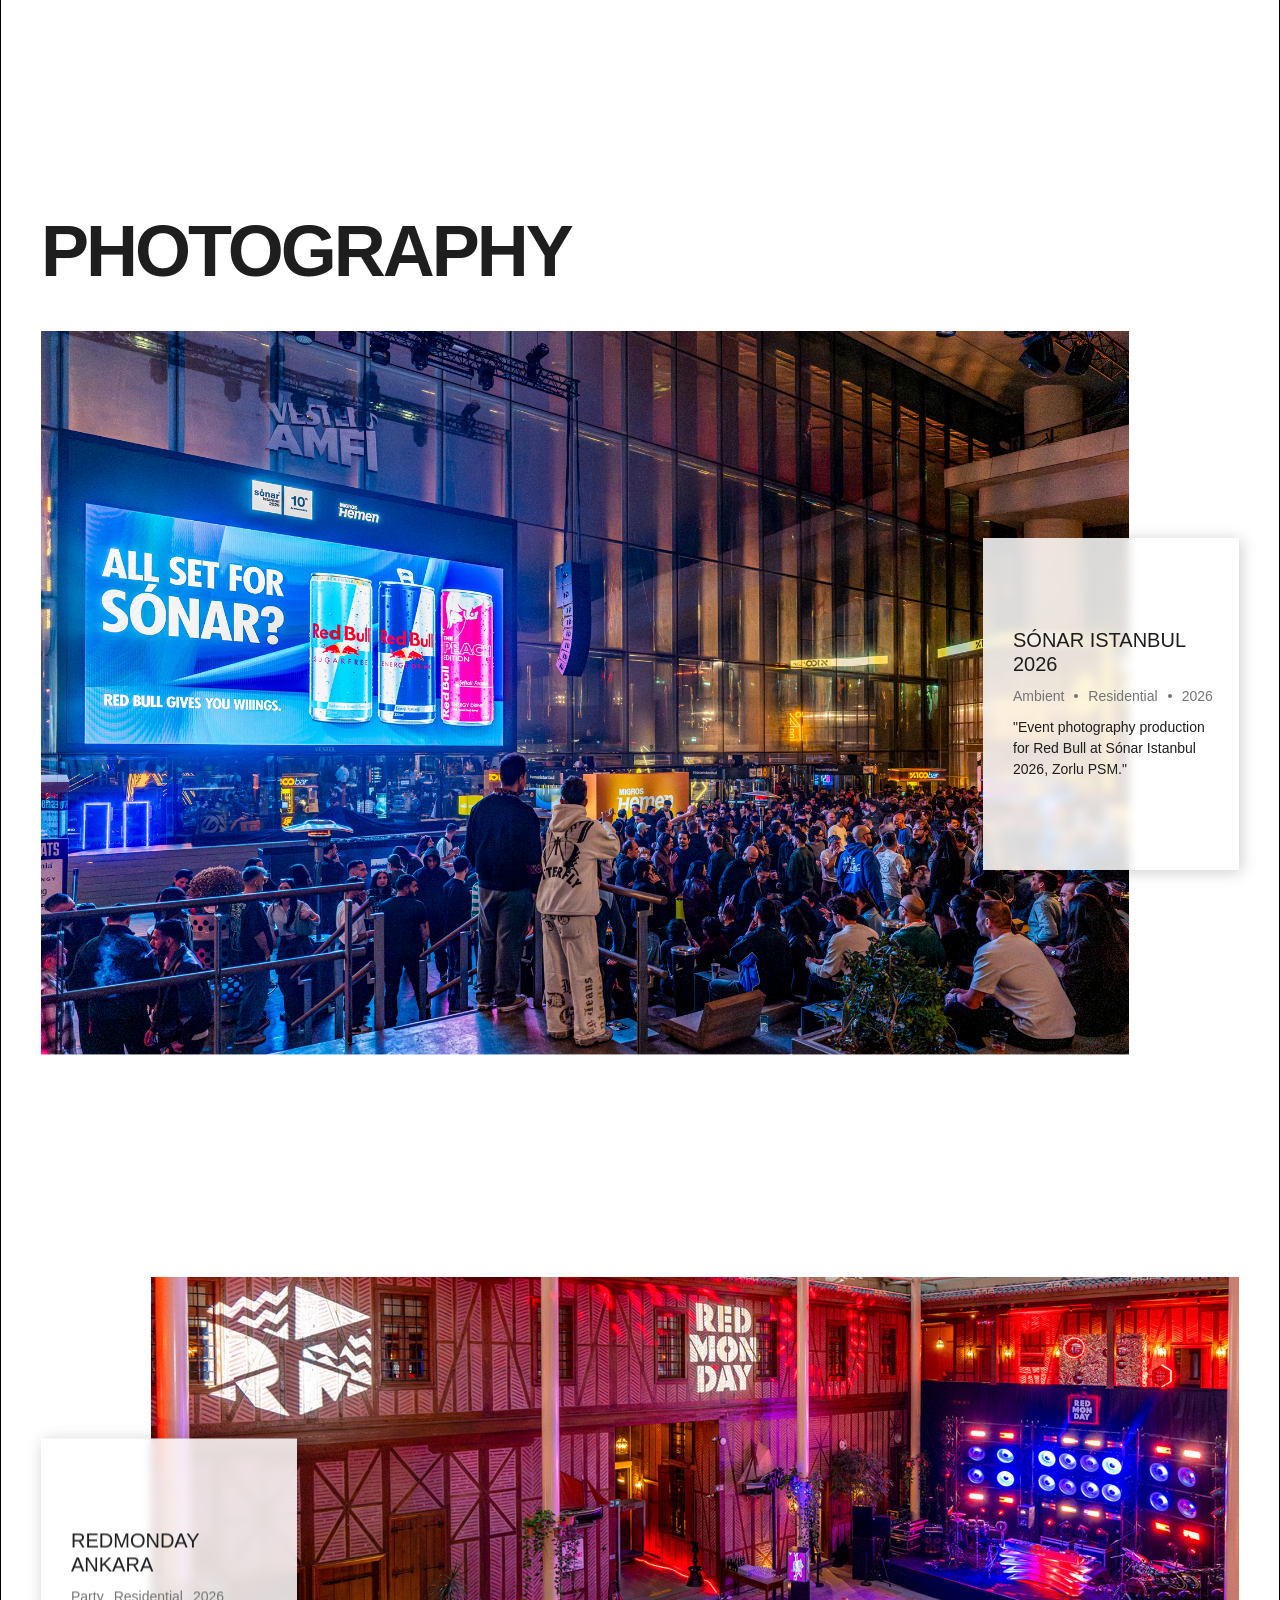
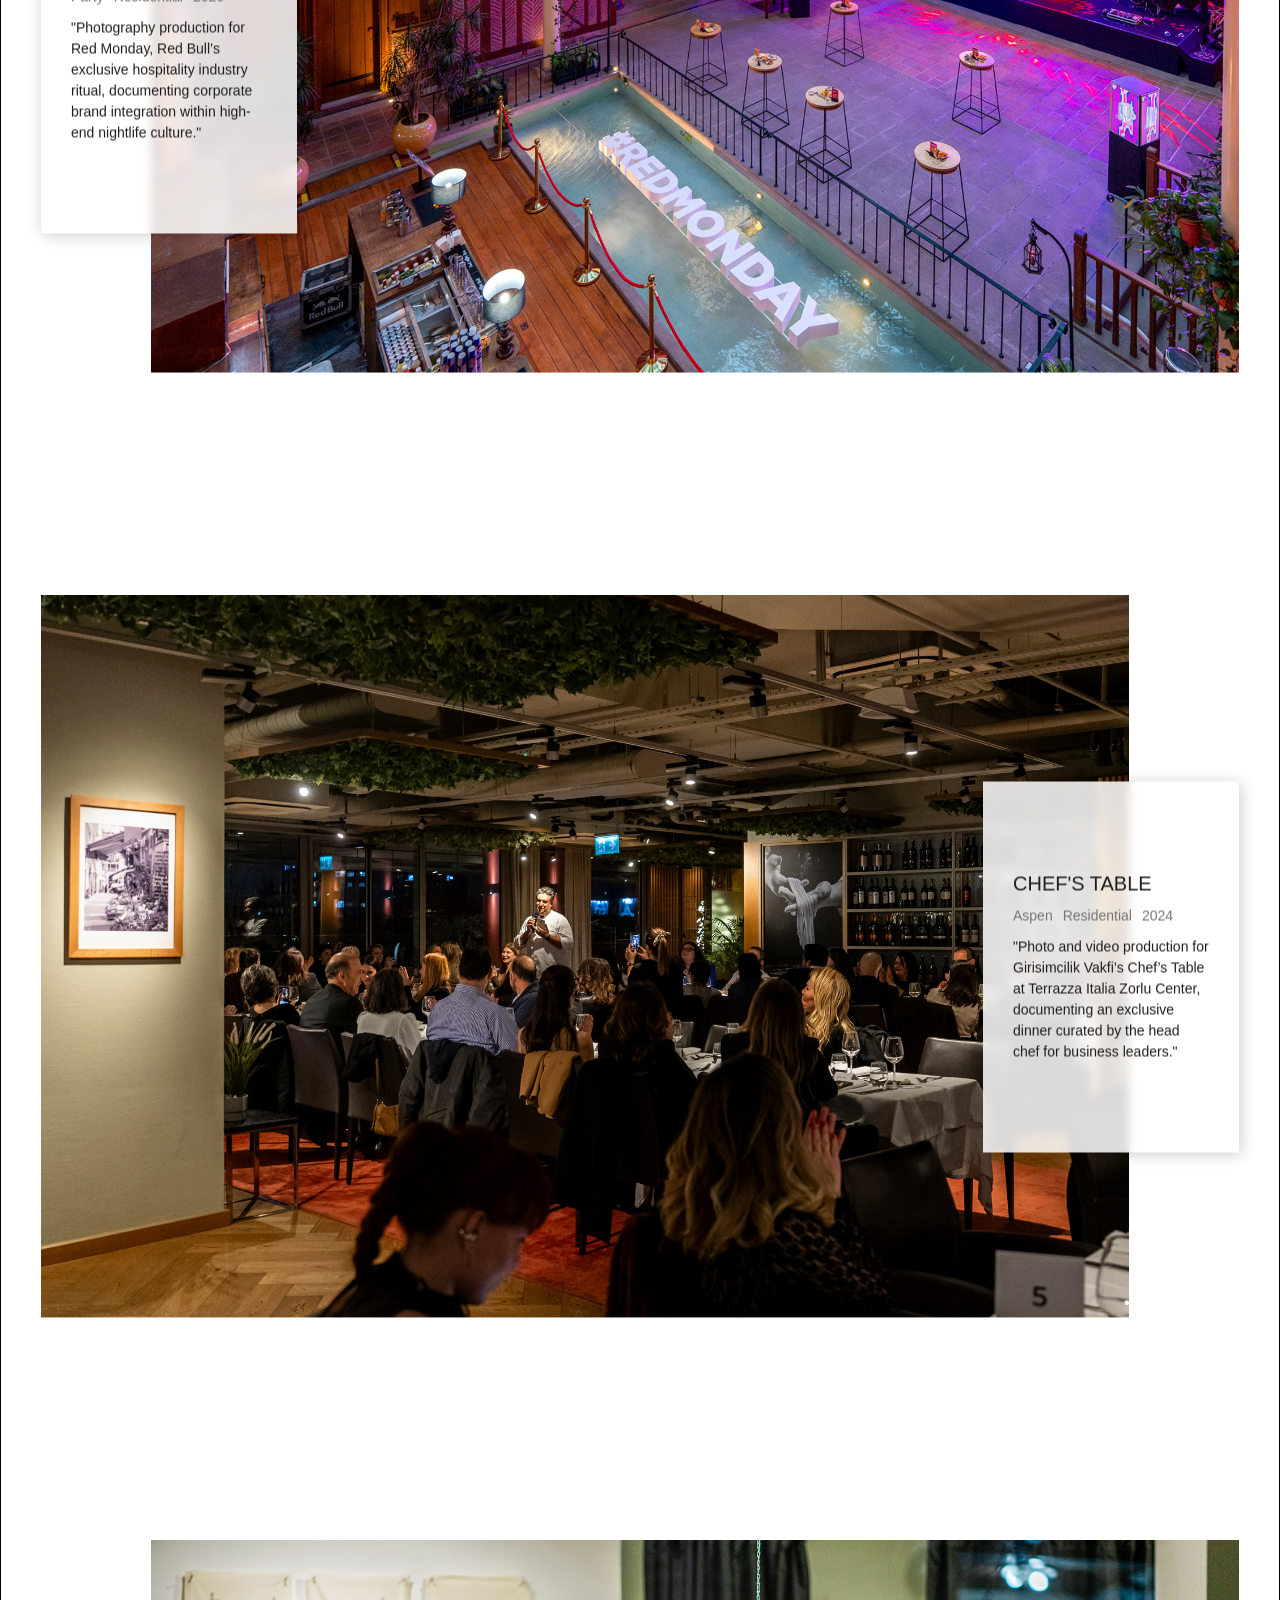
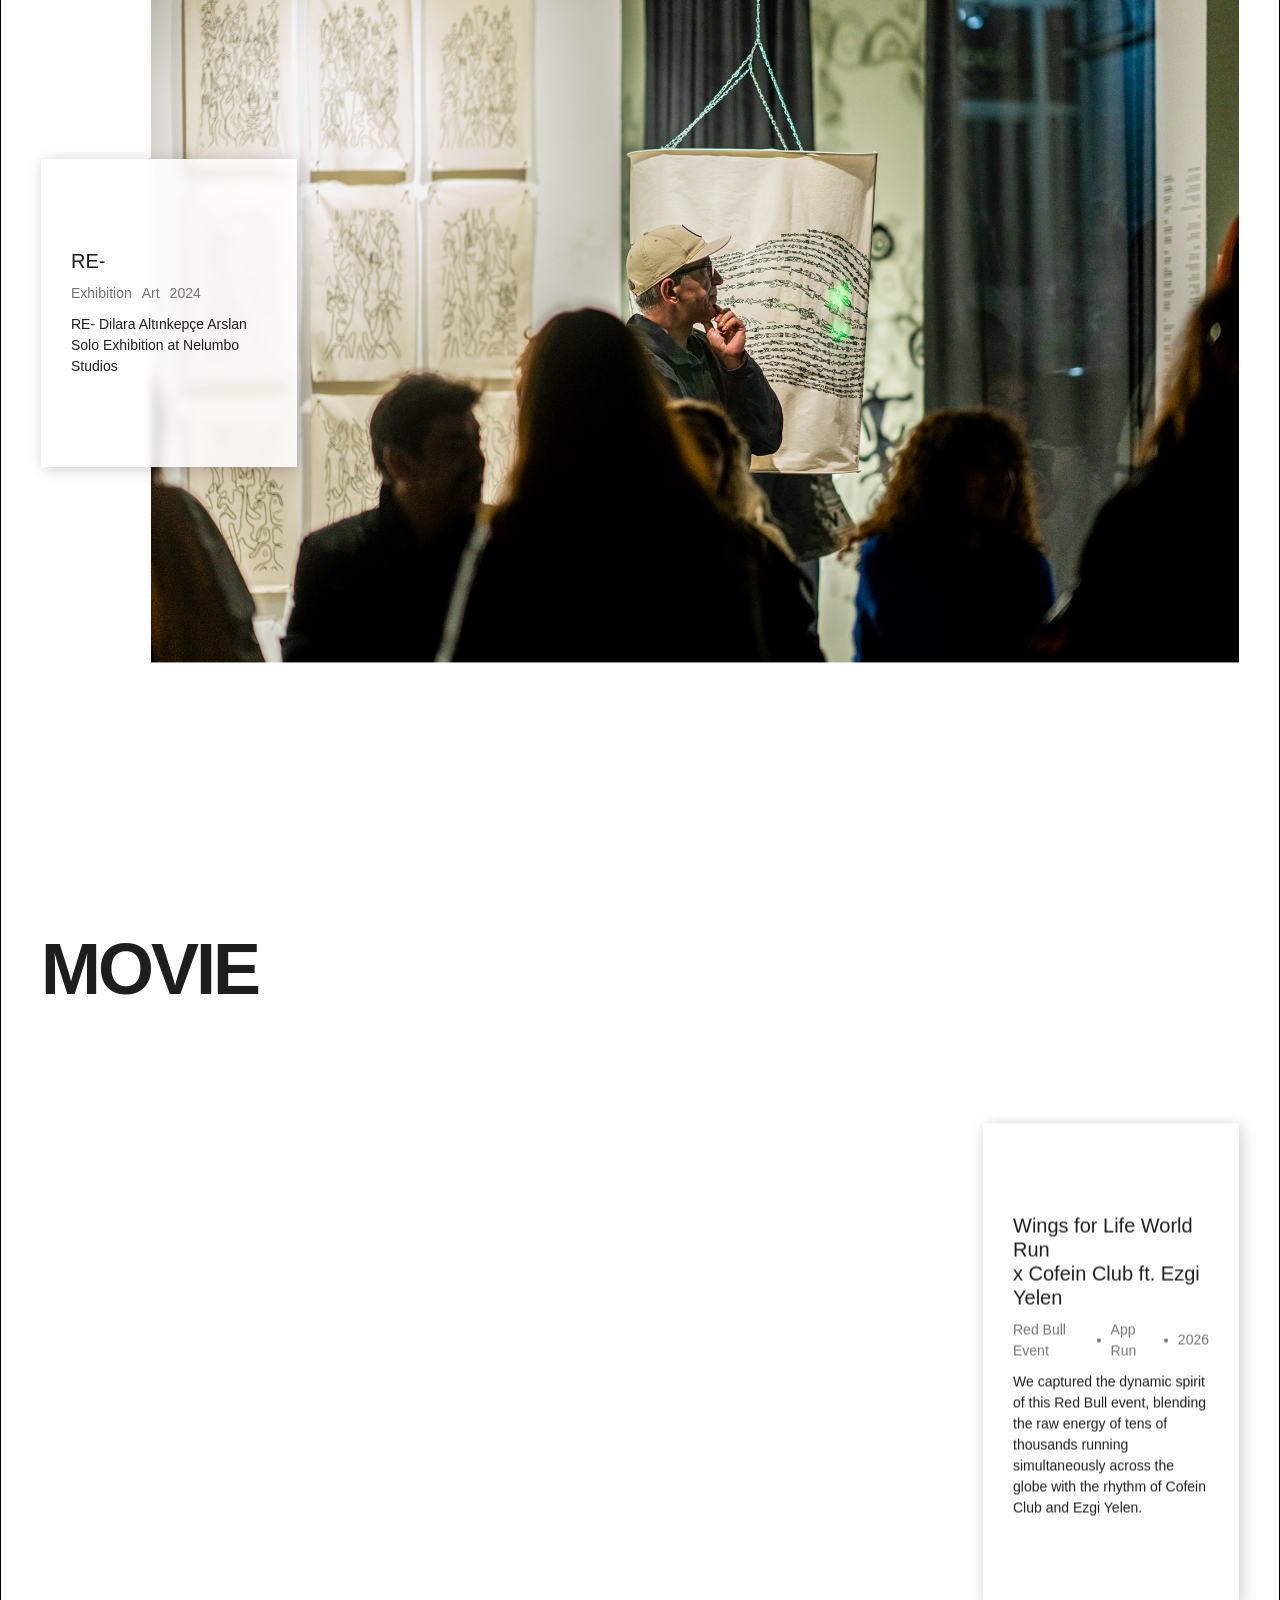
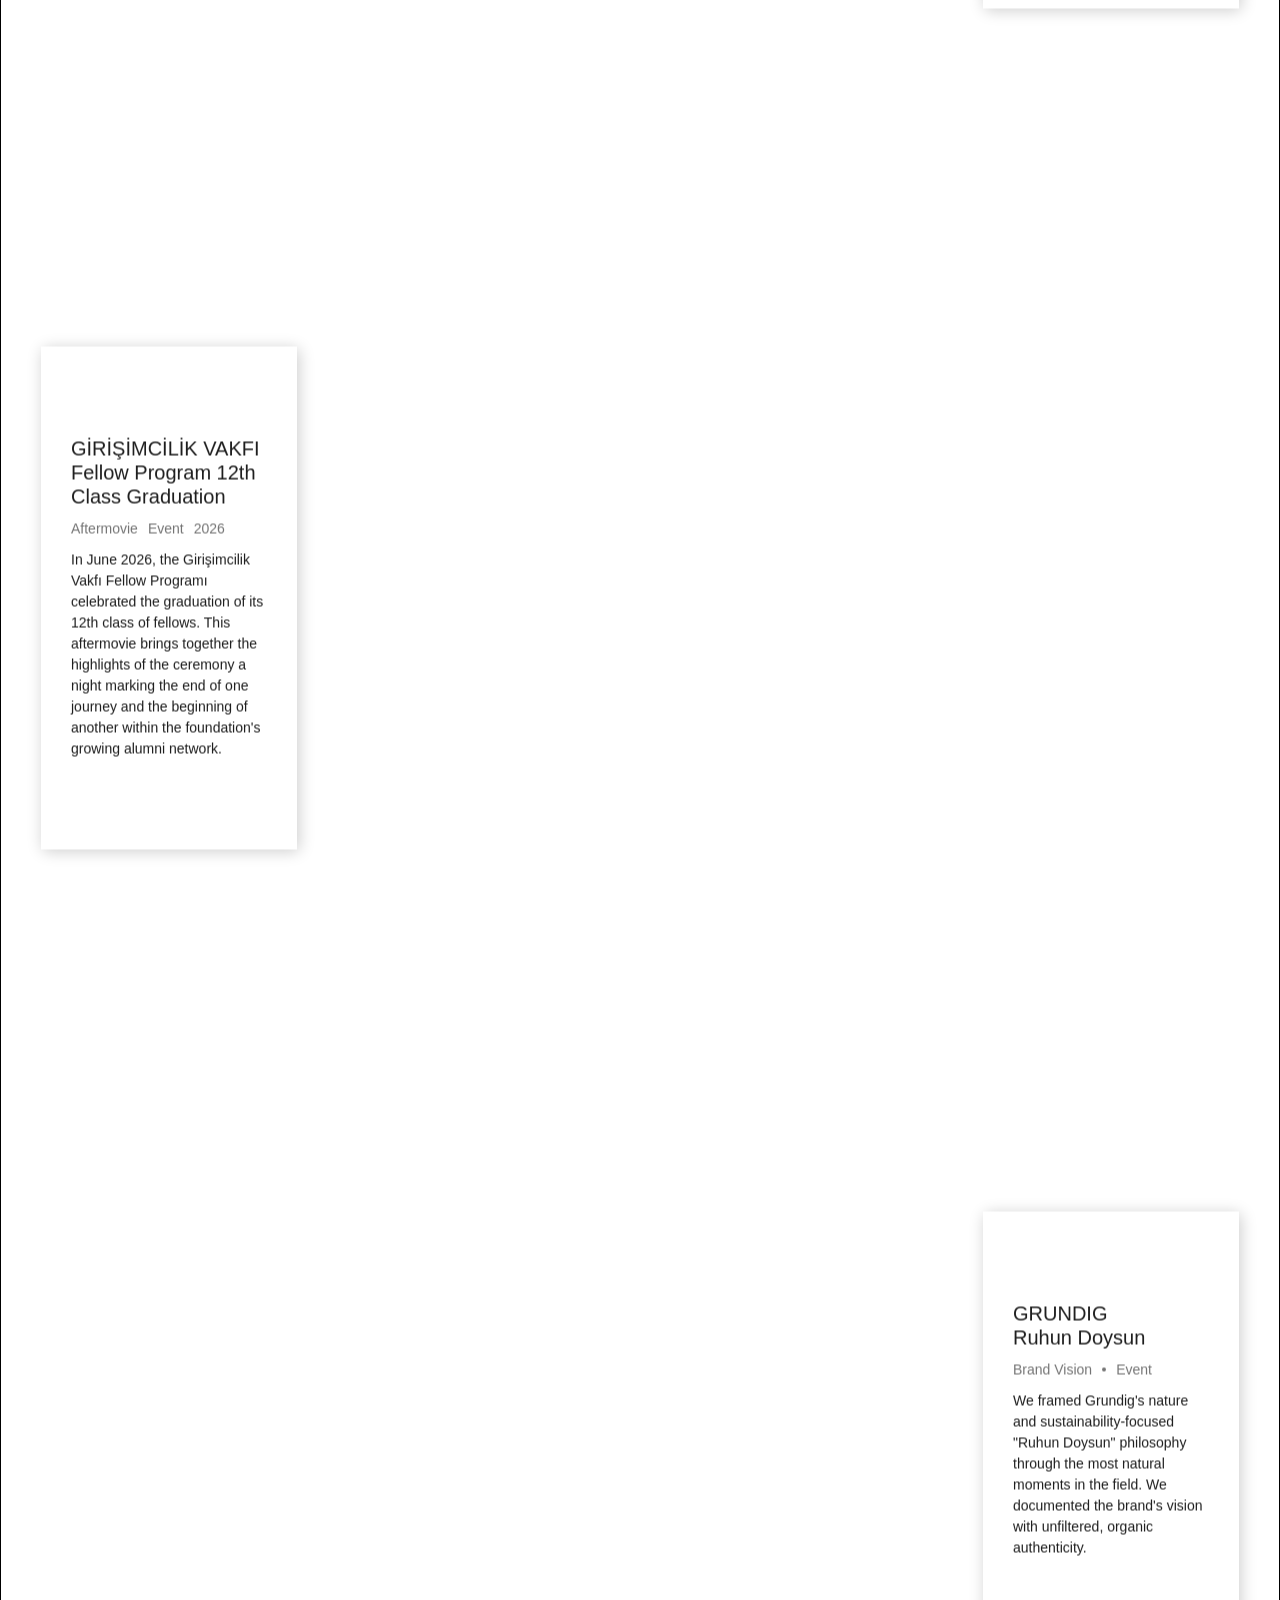
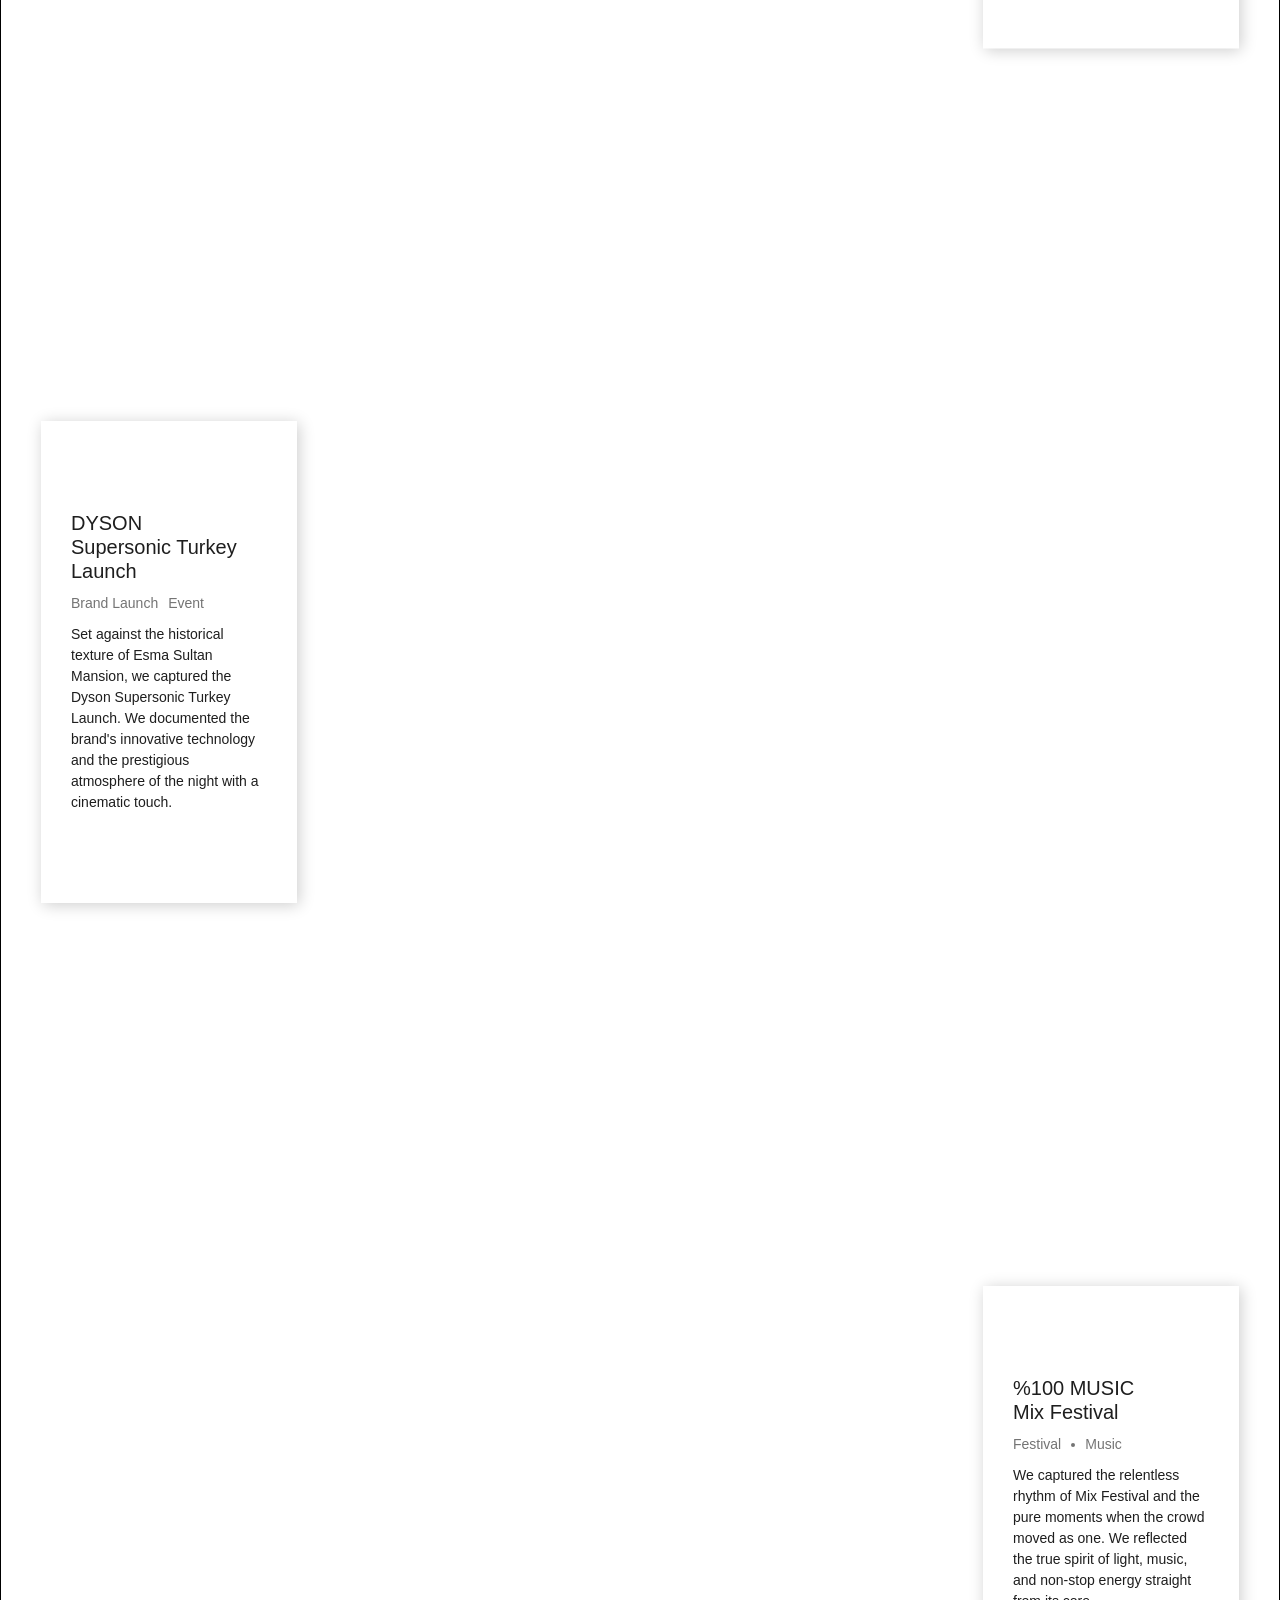
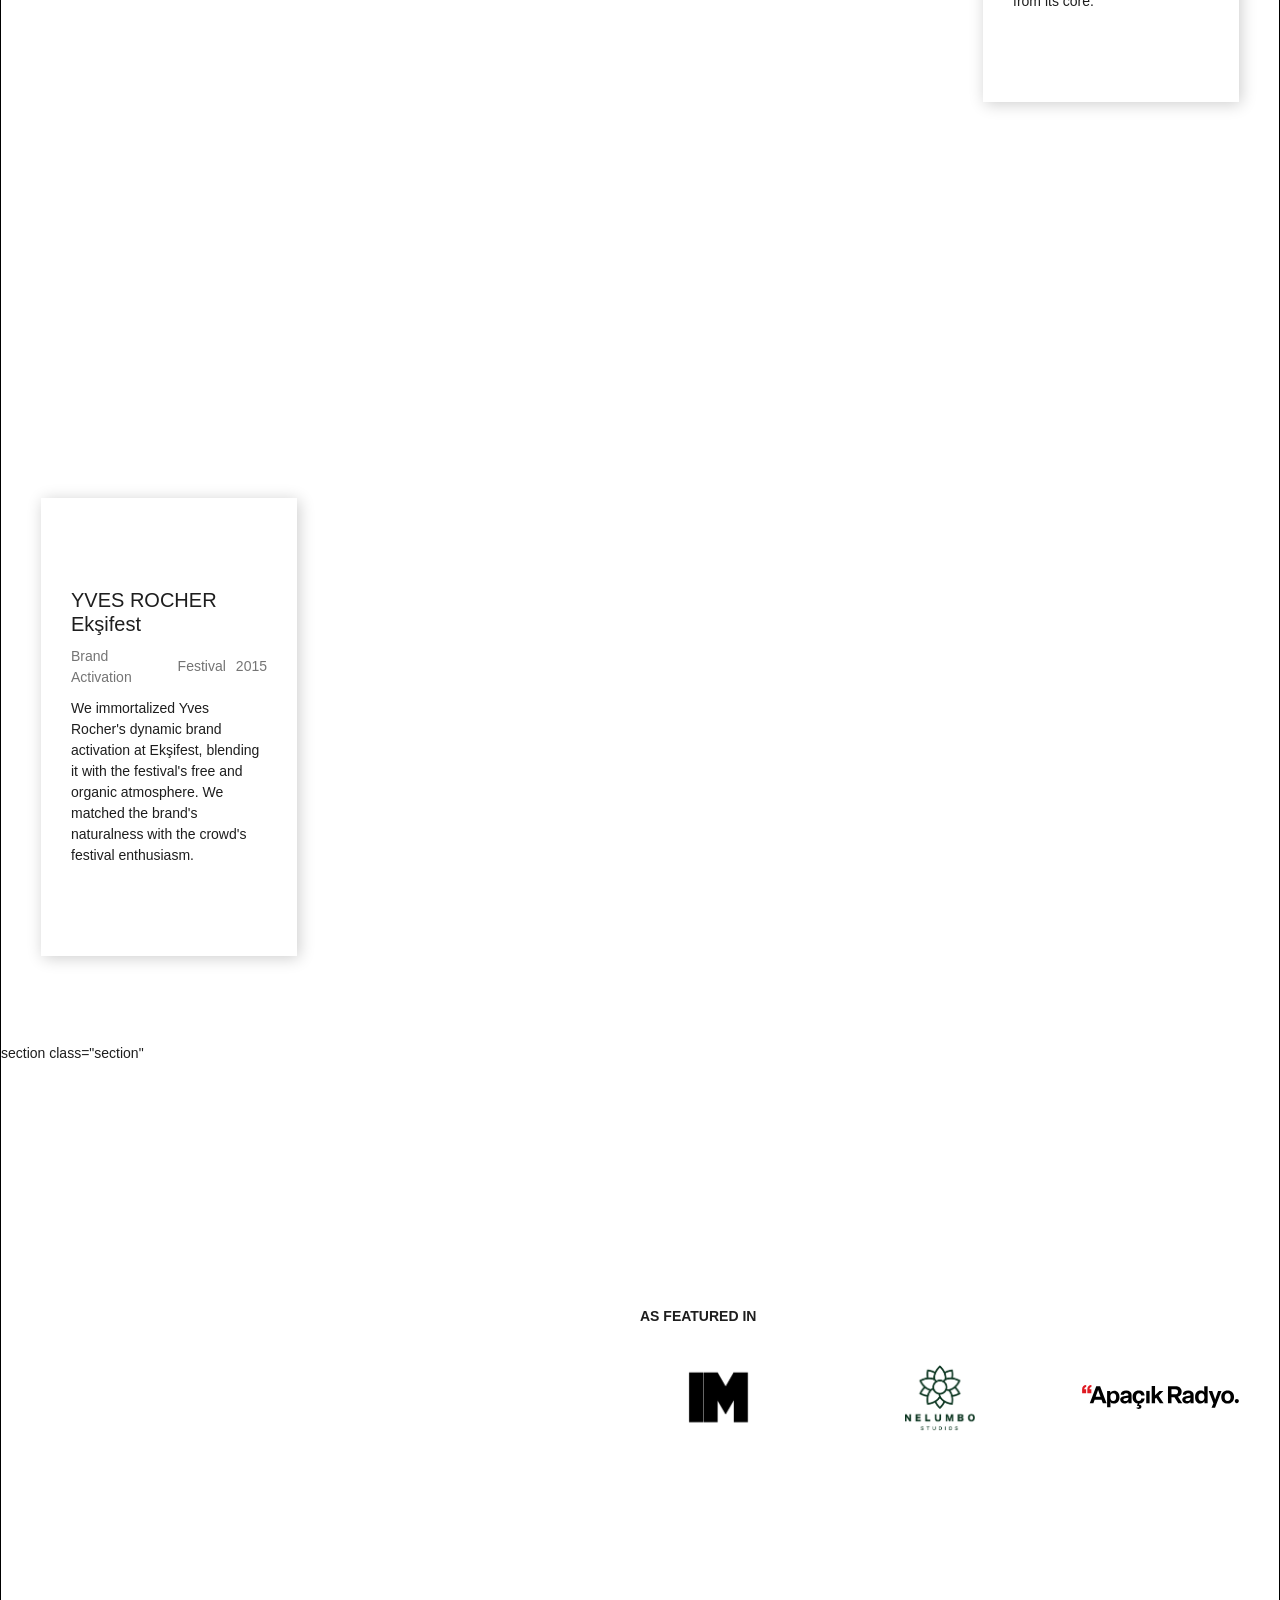
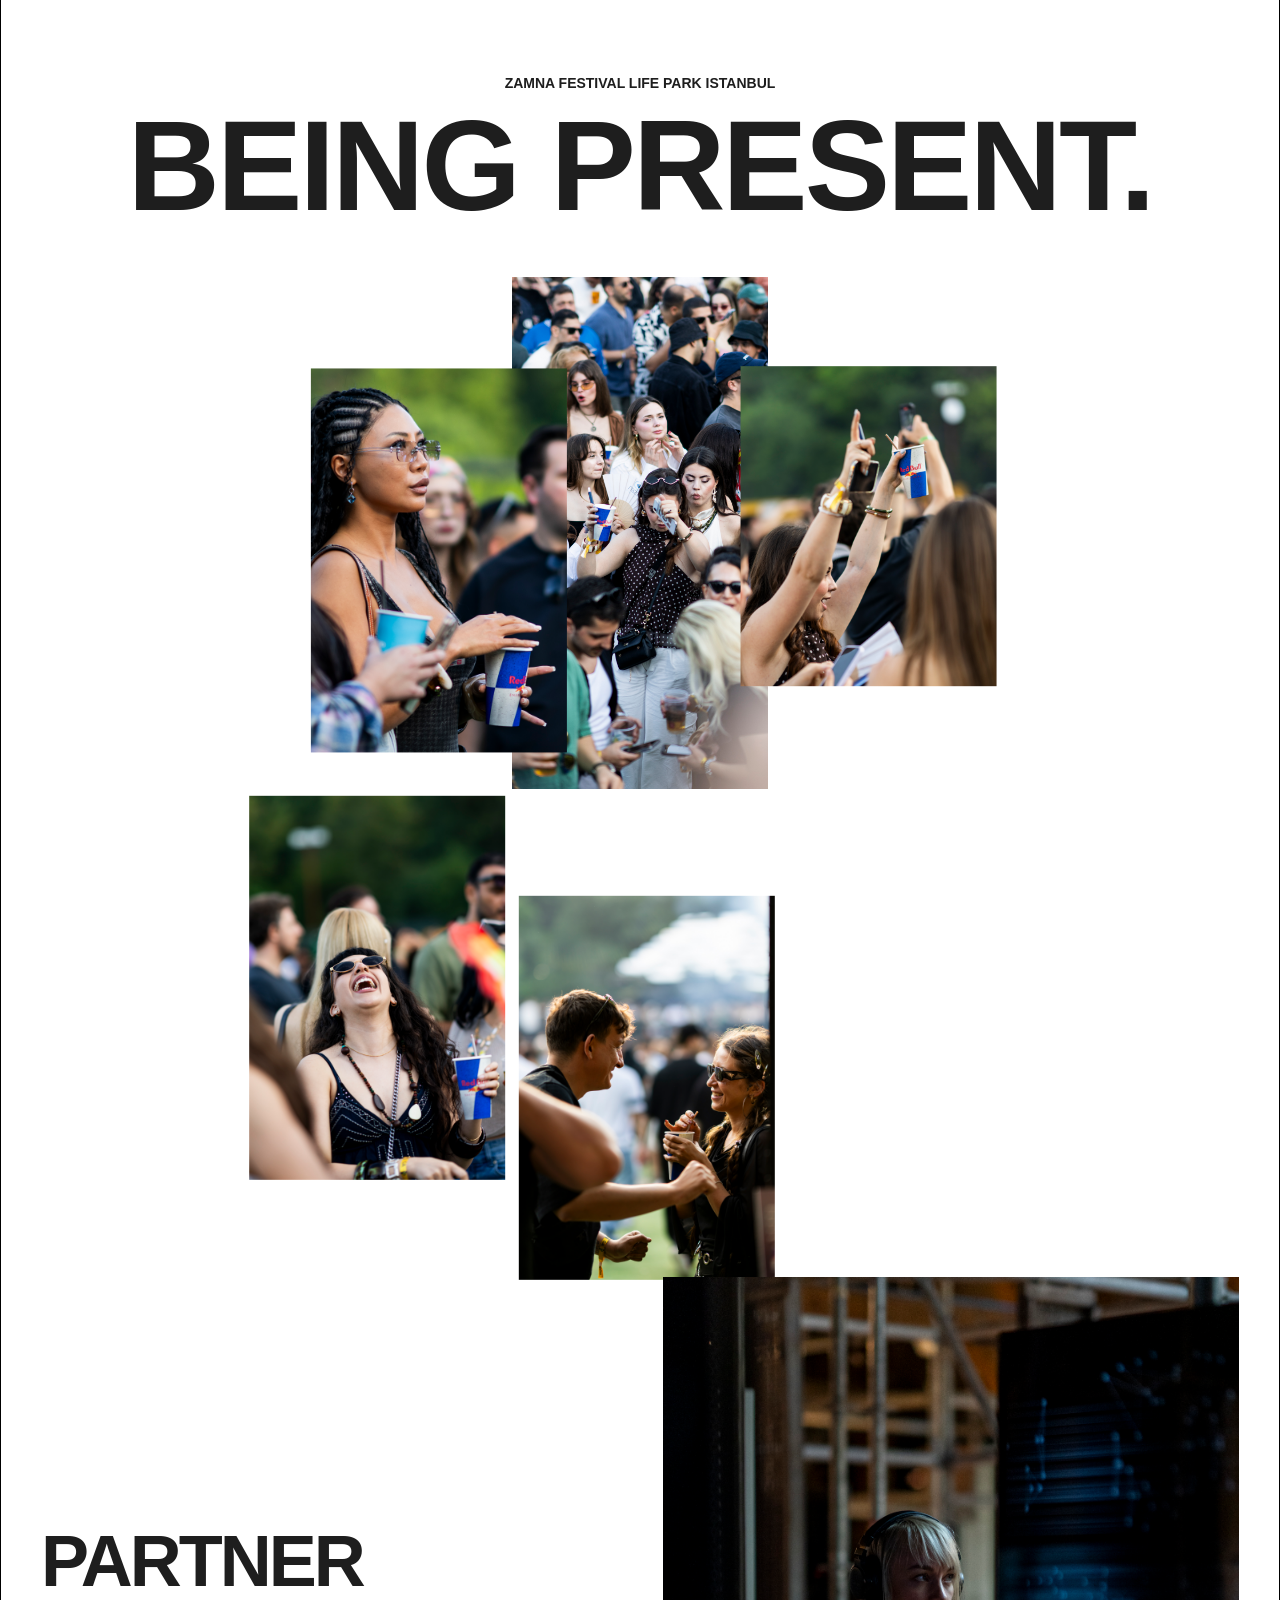
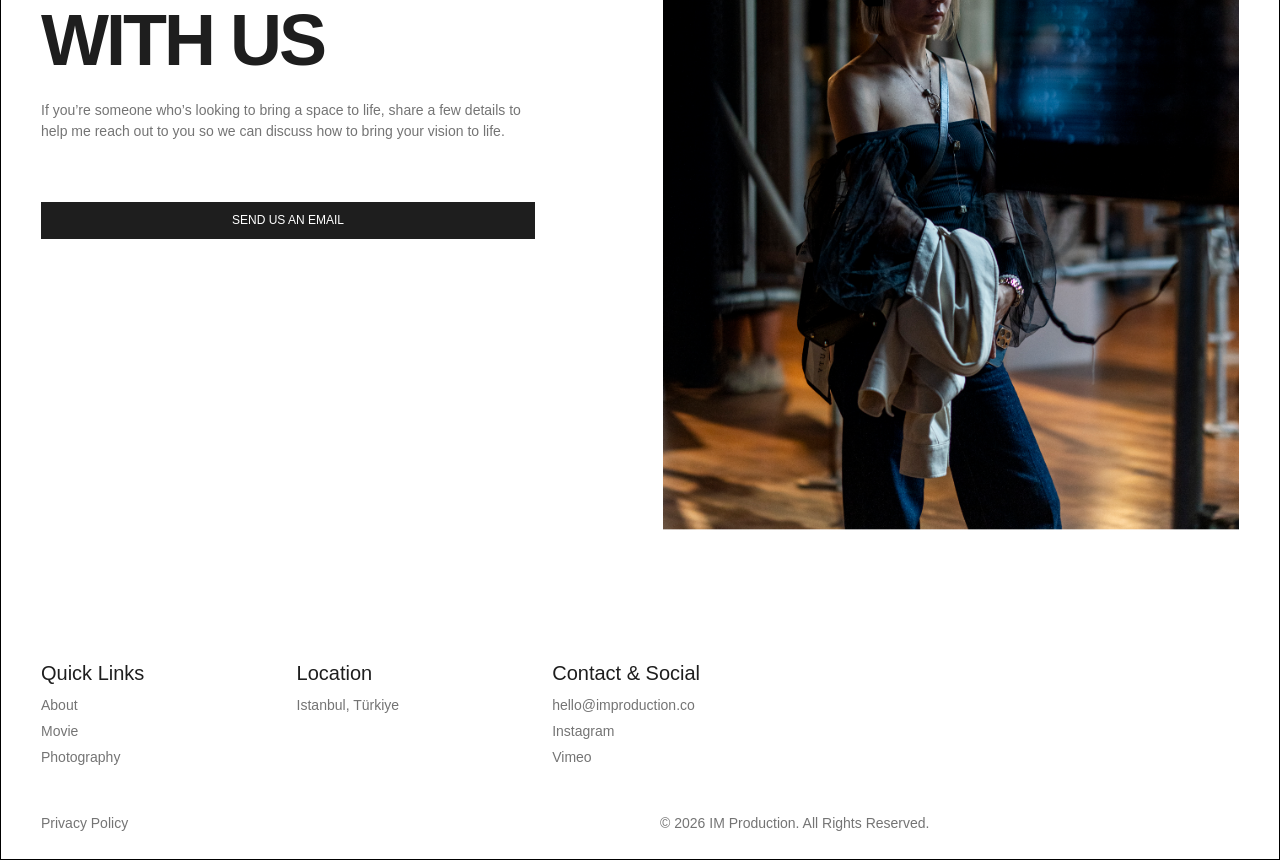
==== commit 2464dac1: "Update index.html" ====
--- a/index.html
+++ b/index.html
@@ -325,46 +325,7 @@
         </div>
     </section>
 
-    <section class="section">
-        <div class="w-layout-blockcontainer container w-container">
-            <h2 class="uppercase-small-heading">by the numbers</h2>
-            <div class="w-layout-hflex stats-block">
-                <div class="stat-wrapper">
-                    <div class="stat" aria-label="316+">
-                        <div class="gsap_split_word gsap_split_word1" aria-hidden="true" style="position: relative; display: inline-block;">
-                            <div class="gsap_split_letter-mask gsap_split_letter1-mask" style="position: relative; display: inline-block; overflow: clip;"><div class="gsap_split_letter gsap_split_letter1" style="position: relative; display: inline-block;">3</div></div>
-                            <div class="gsap_split_letter-mask gsap_split_letter2-mask" style="position: relative; display: inline-block; overflow: clip;"><div class="gsap_split_letter gsap_split_letter2" style="position: relative; display: inline-block;">1</div></div>
-                            <div class="gsap_split_letter-mask gsap_split_letter3-mask" style="position: relative; display: inline-block; overflow: clip;"><div class="gsap_split_letter gsap_split_letter3" style="position: relative; display: inline-block;">6</div></div>
-                            <div class="gsap_split_letter-mask gsap_split_letter4-mask" style="position: relative; display: inline-block; overflow: clip;"><div class="gsap_split_letter gsap_split_letter4" style="position: relative; display: inline-block;">+</div></div>
-                        </div>
-                    </div>
-                    <div class="grey-text">projects completed</div>
-                </div>
-                <div class="stat-wrapper">
-                    <div class="stat" aria-label="740+">
-                        <div class="gsap_split_word gsap_split_word1" aria-hidden="true" style="position: relative; display: inline-block;">
-                            <div class="gsap_split_letter-mask gsap_split_letter1-mask" style="position: relative; display: inline-block; overflow: clip;"><div class="gsap_split_letter gsap_split_letter1" style="position: relative; display: inline-block;">7</div></div>
-                            <div class="gsap_split_letter-mask gsap_split_letter2-mask" style="position: relative; display: inline-block; overflow: clip;"><div class="gsap_split_letter gsap_split_letter2" style="position: relative; display: inline-block;">4</div></div>
-                            <div class="gsap_split_letter-mask gsap_split_letter3-mask" style="position: relative; display: inline-block; overflow: clip;"><div class="gsap_split_letter gsap_split_letter3" style="position: relative; display: inline-block;">0</div></div>
-                            <div class="gsap_split_letter-mask gsap_split_letter4-mask" style="position: relative; display: inline-block; overflow: clip;"><div class="gsap_split_letter gsap_split_letter4" style="position: relative; display: inline-block;">+</div></div>
-                        </div>
-                    </div>
-                    <div class="grey-text">satsified customers</div>
-                </div>
-                <div class="stat-wrapper">
-                    <div class="stat" aria-label="215+">
-                        <div class="gsap_split_word gsap_split_word1" aria-hidden="true" style="position: relative; display: inline-block;">
-                            <div class="gsap_split_letter-mask gsap_split_letter1-mask" style="position: relative; display: inline-block; overflow: clip;"><div class="gsap_split_letter gsap_split_letter1" style="position: relative; display: inline-block;">2</div></div>
-                            <div class="gsap_split_letter-mask gsap_split_letter2-mask" style="position: relative; display: inline-block; overflow: clip;"><div class="gsap_split_letter gsap_split_letter2" style="position: relative; display: inline-block;">1</div></div>
-                            <div class="gsap_split_letter-mask gsap_split_letter3-mask" style="position: relative; display: inline-block; overflow: clip;"><div class="gsap_split_letter gsap_split_letter3" style="position: relative; display: inline-block;">5</div></div>
-                            <div class="gsap_split_letter-mask gsap_split_letter4-mask" style="position: relative; display: inline-block; overflow: clip;"><div class="gsap_split_letter gsap_split_letter4" style="position: relative; display: inline-block;">+</div></div>
-                        </div>
-                    </div>
-                    <div class="grey-text">YTD transactions</div>
-                </div>
-            </div>
-        </div>
-    </section>
+   section class="section"
 
     <section class="section">
         <div class="w-layout-blockcontainer container w-container">
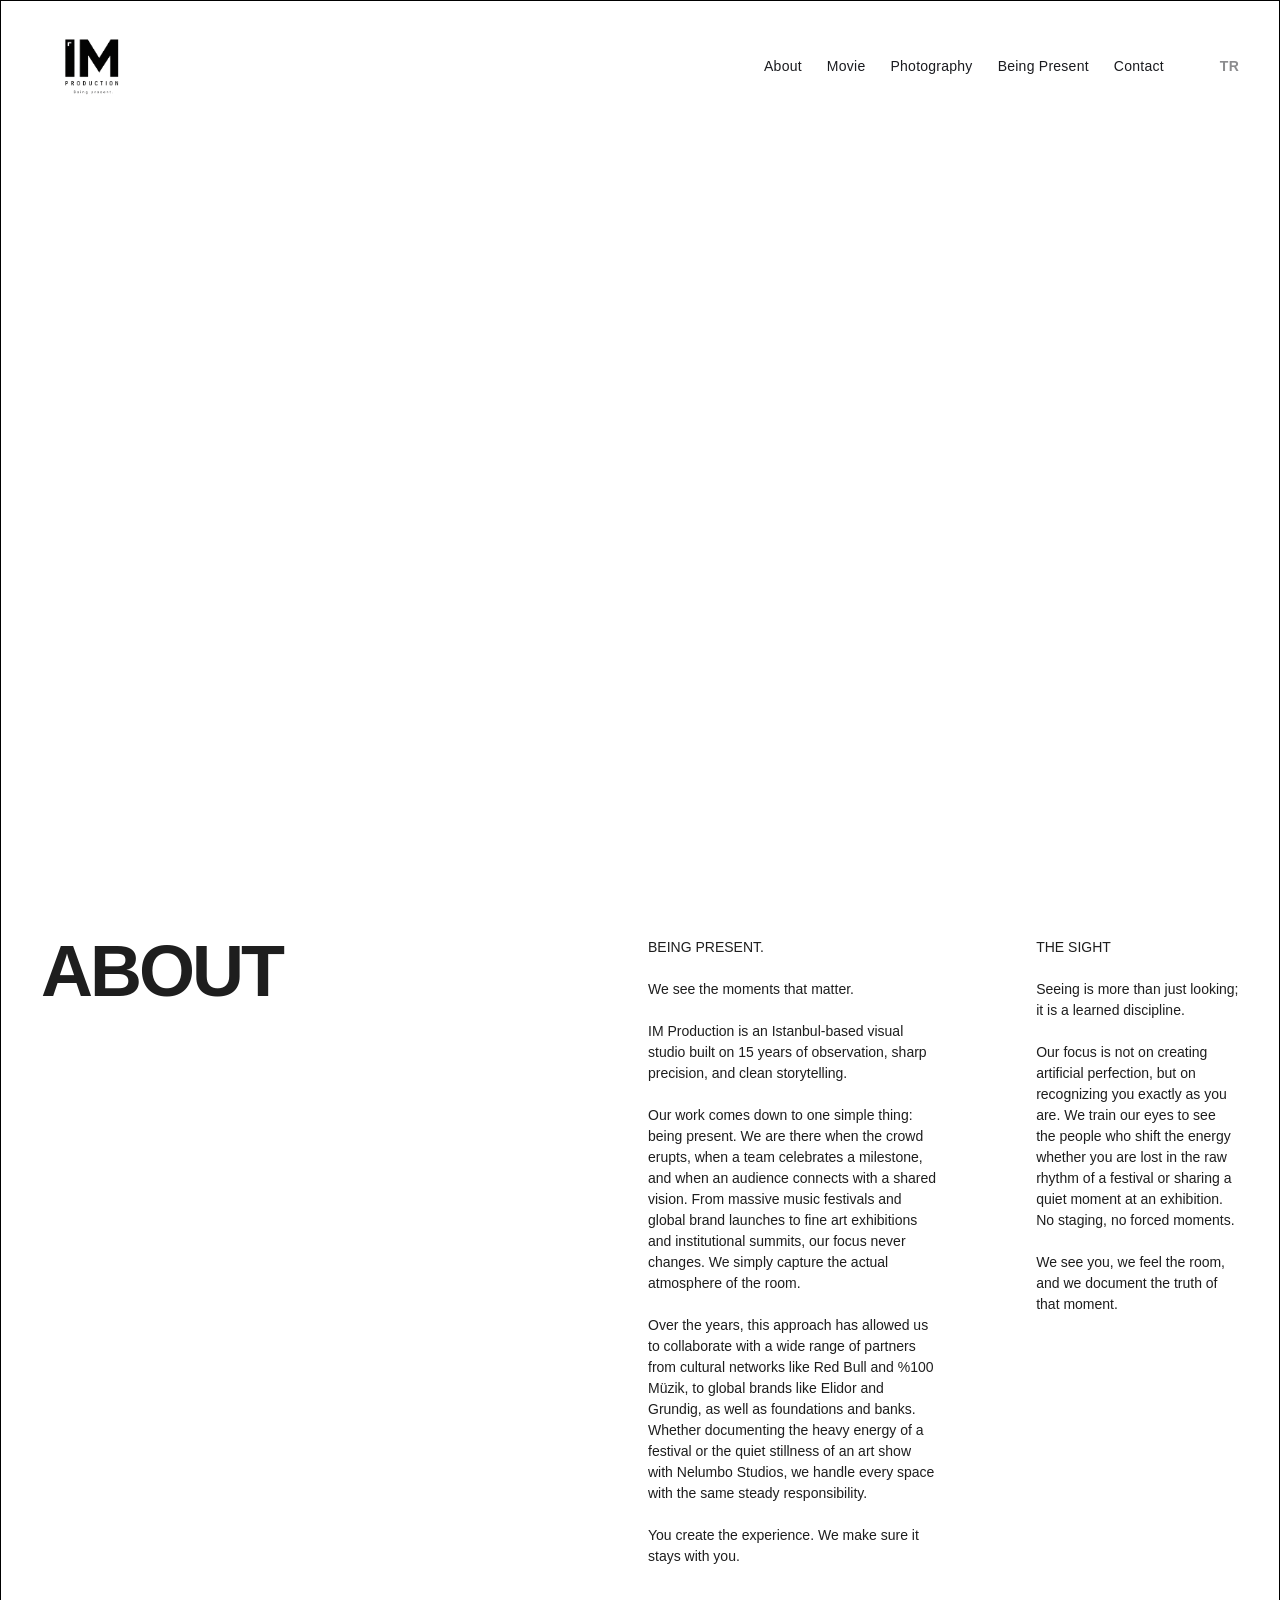
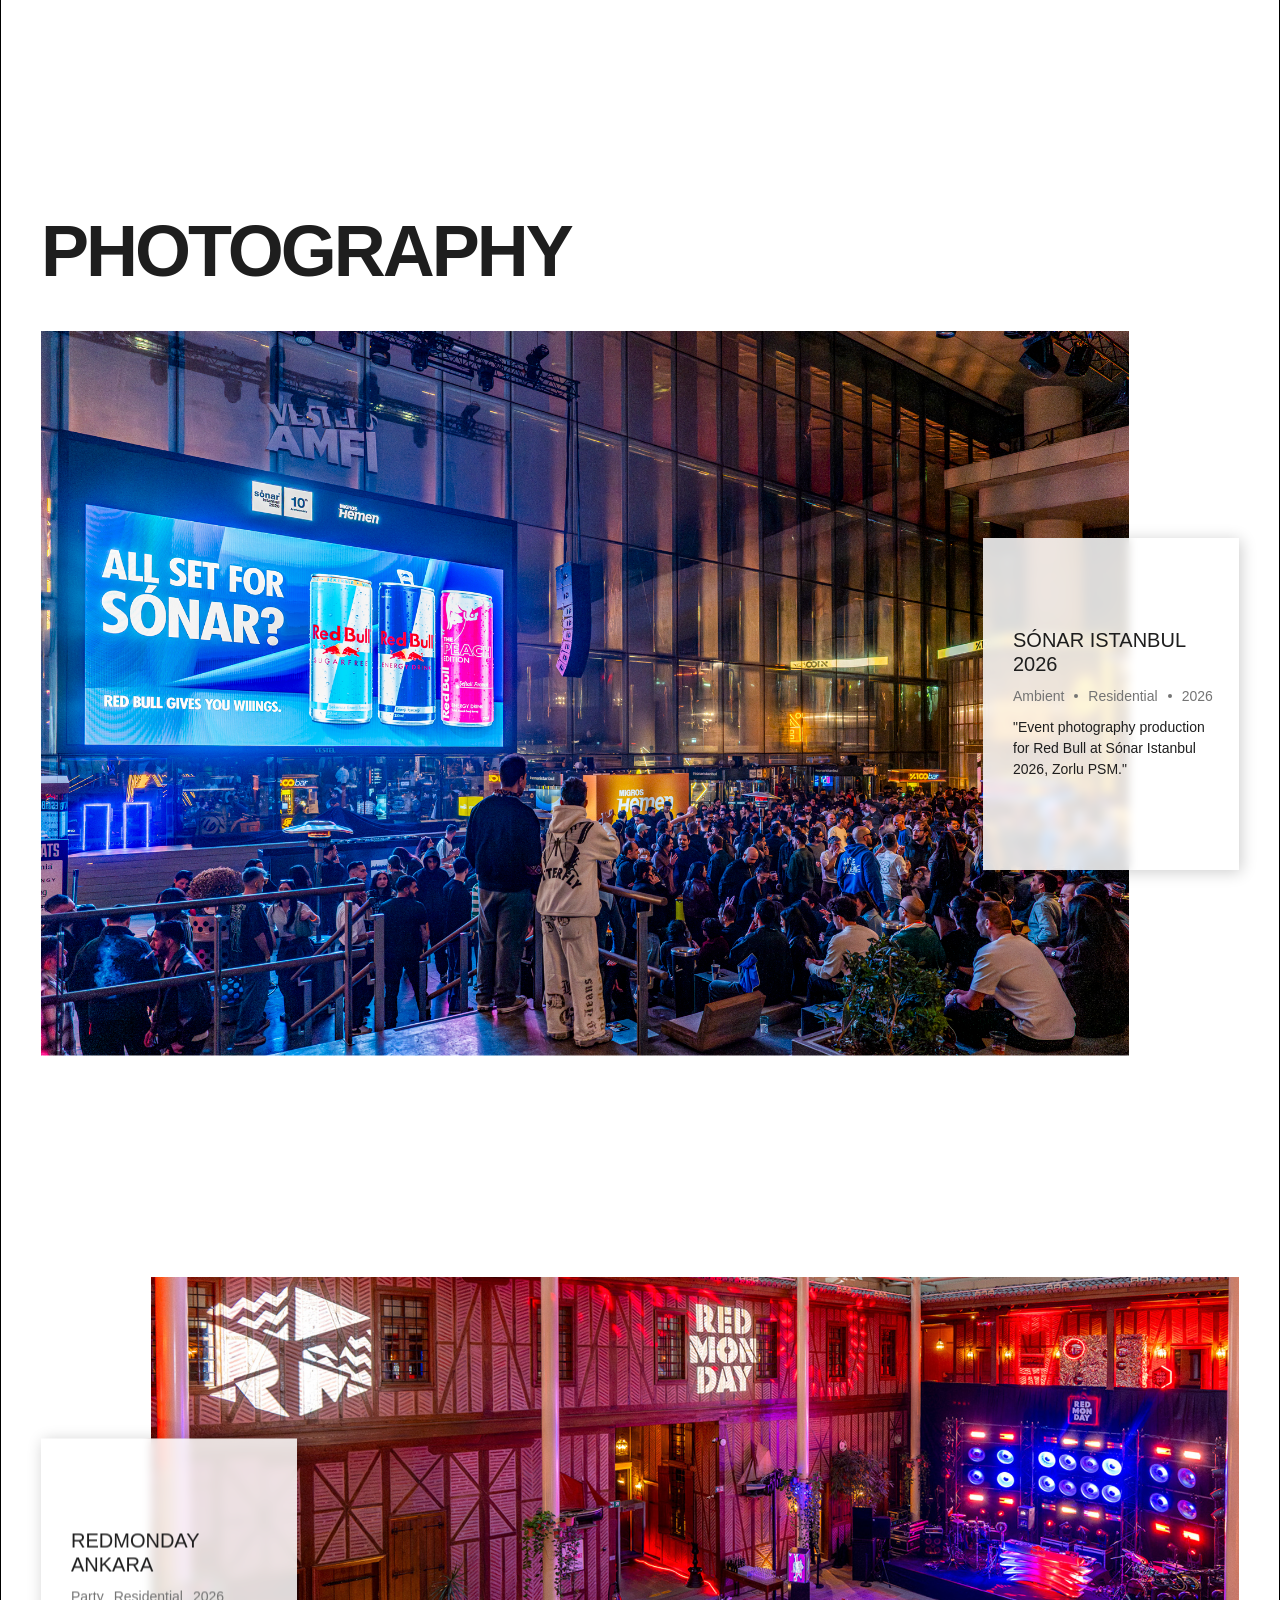
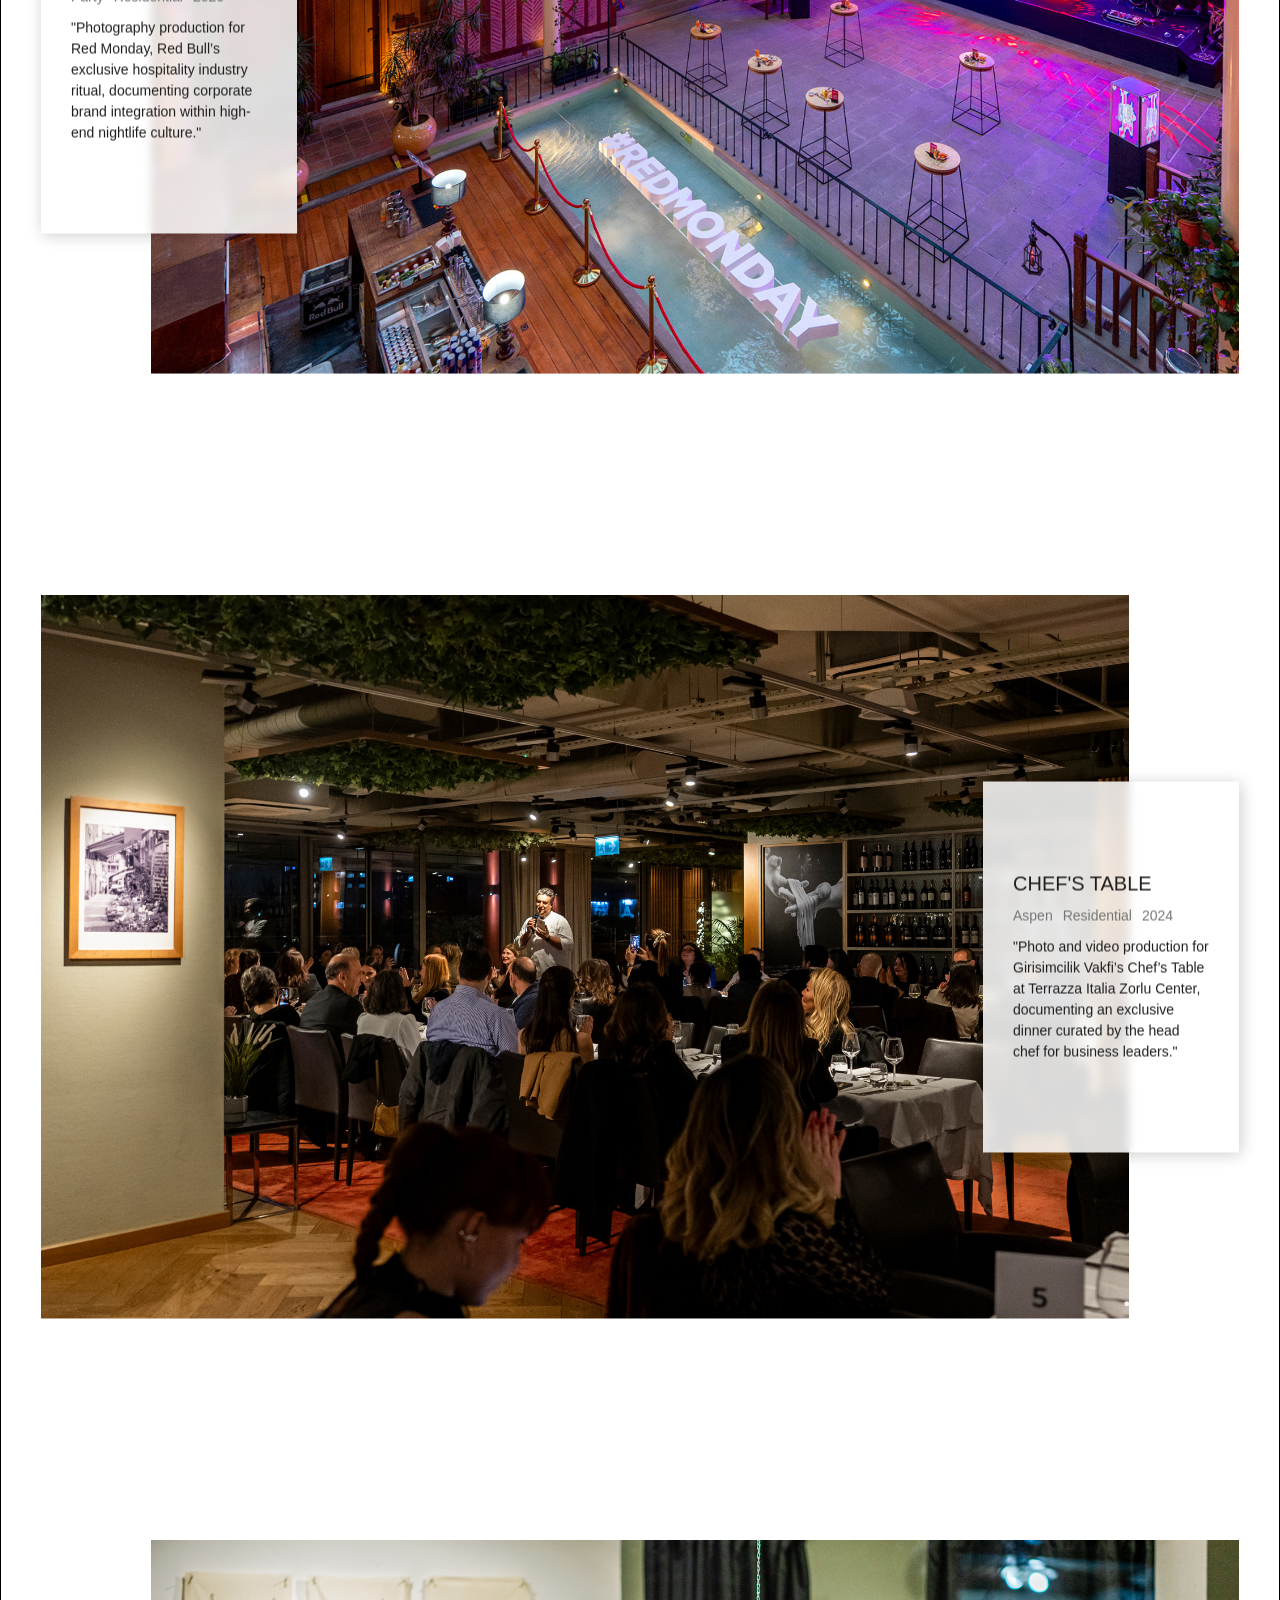
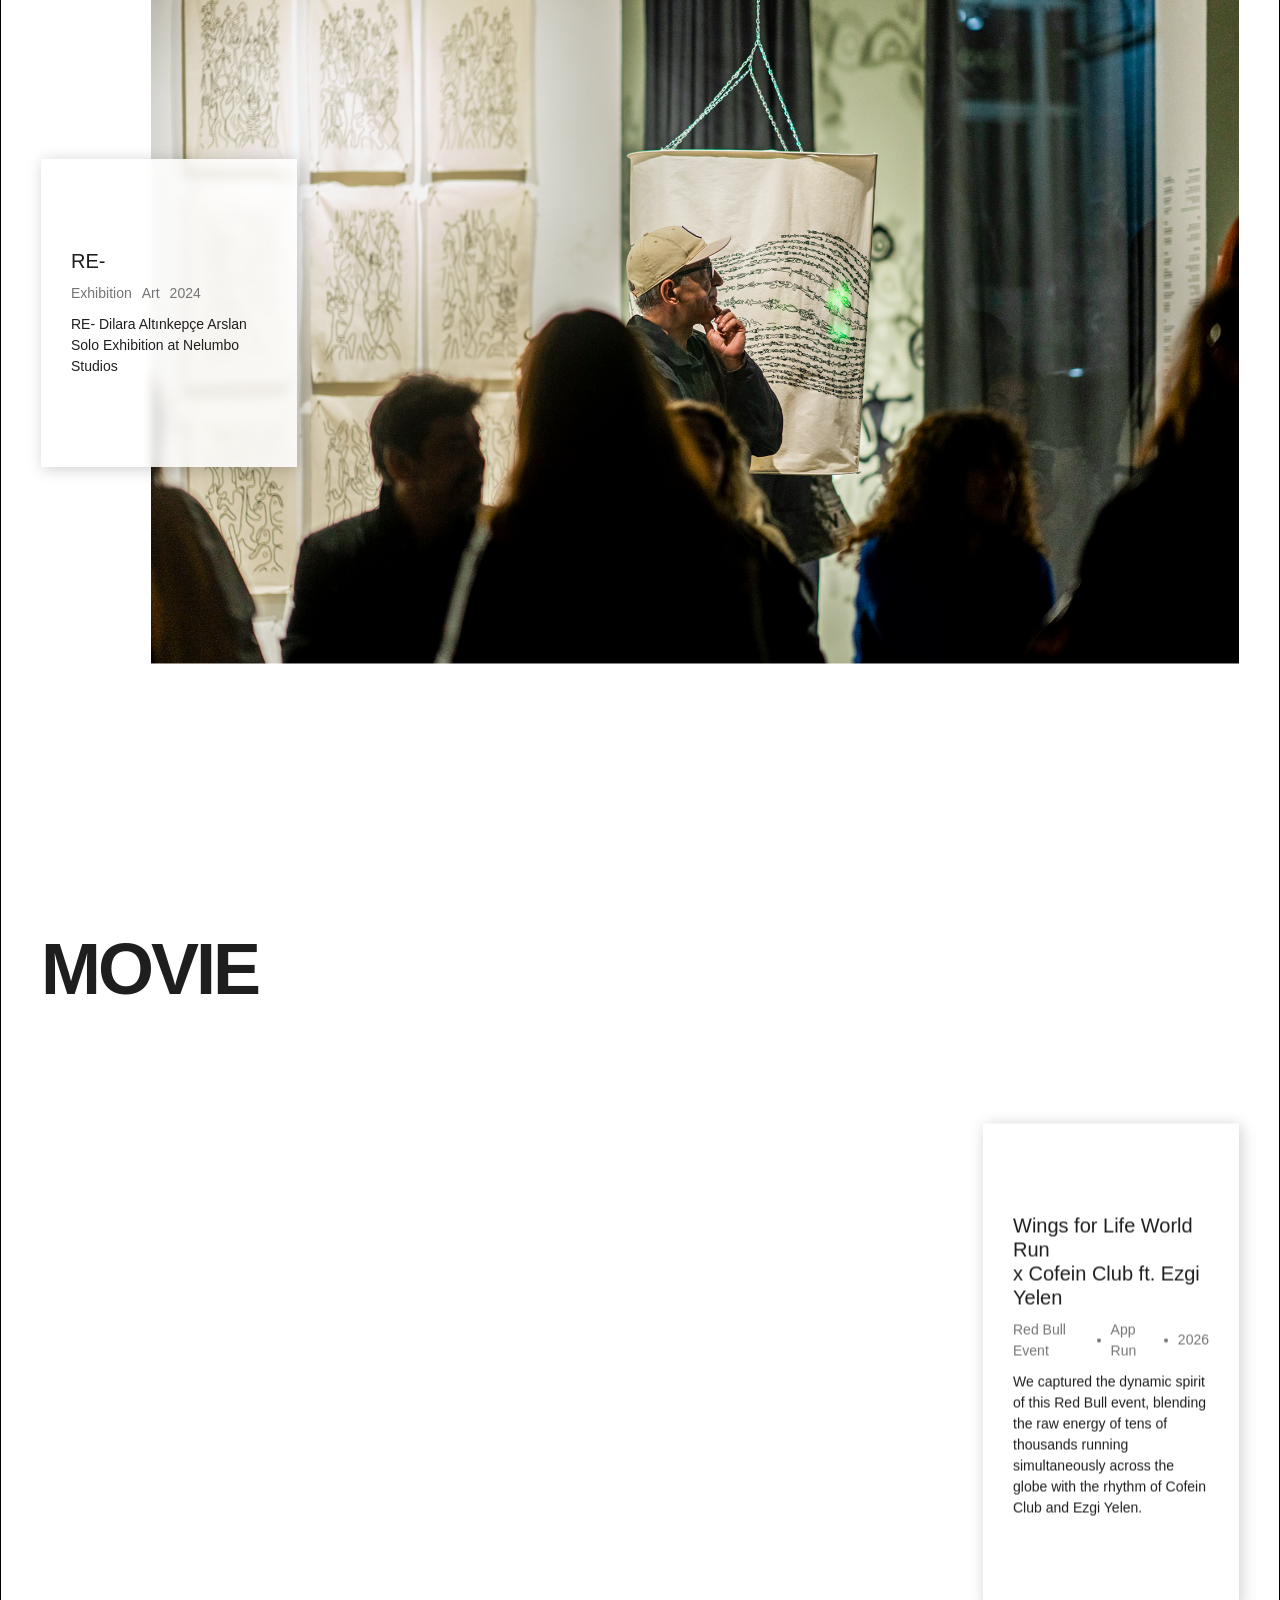
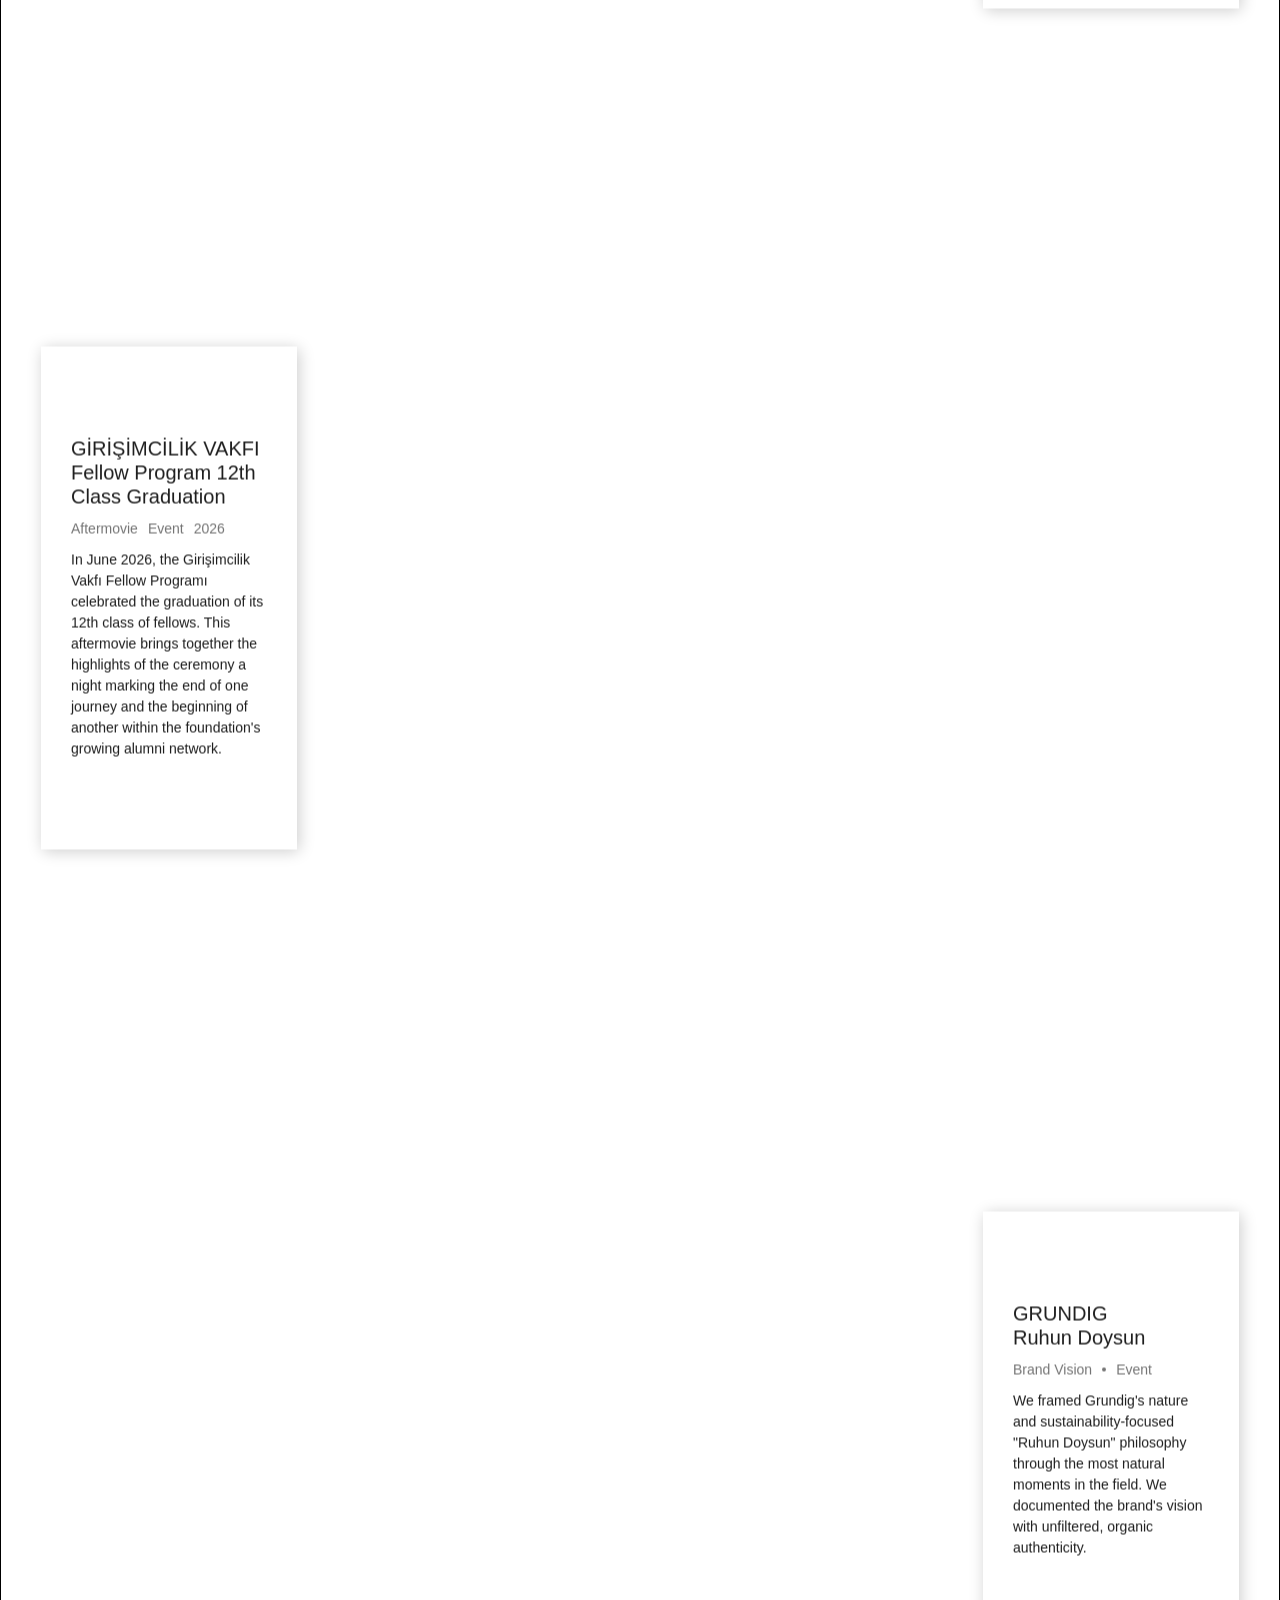
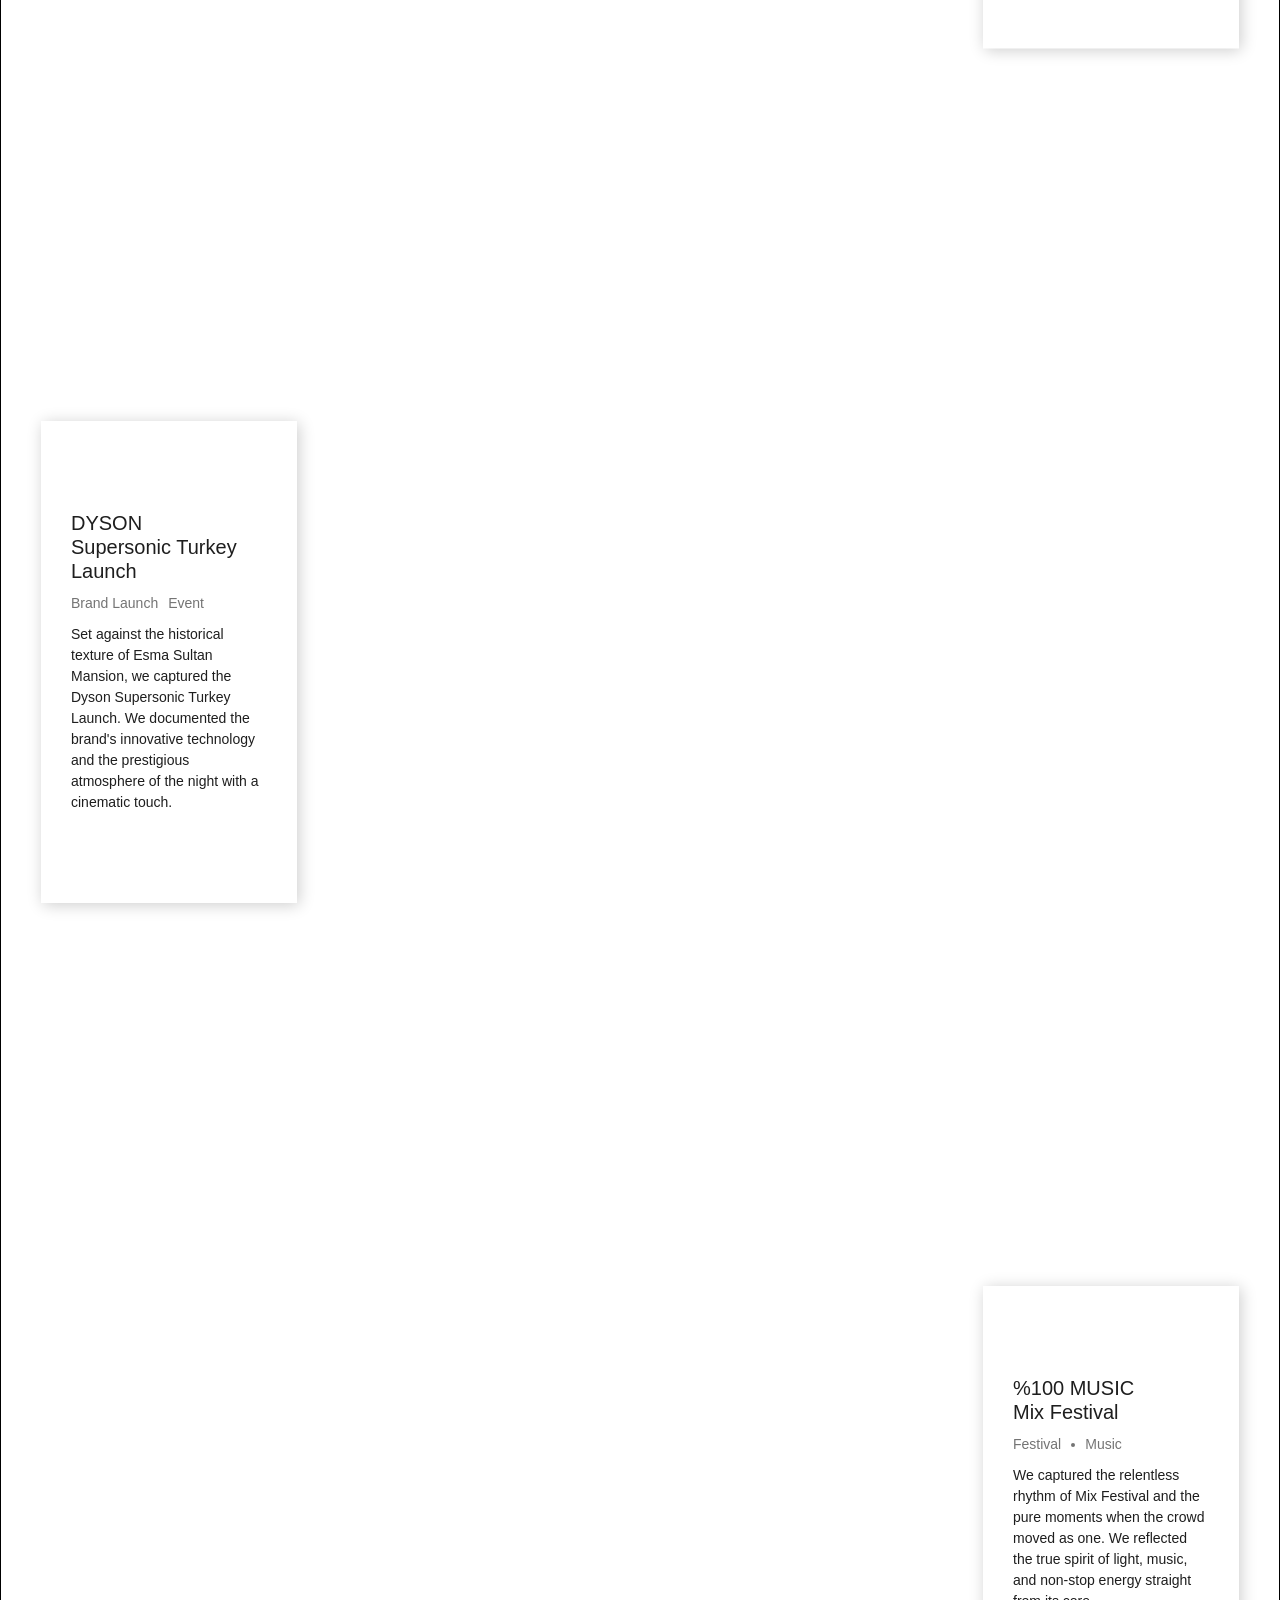
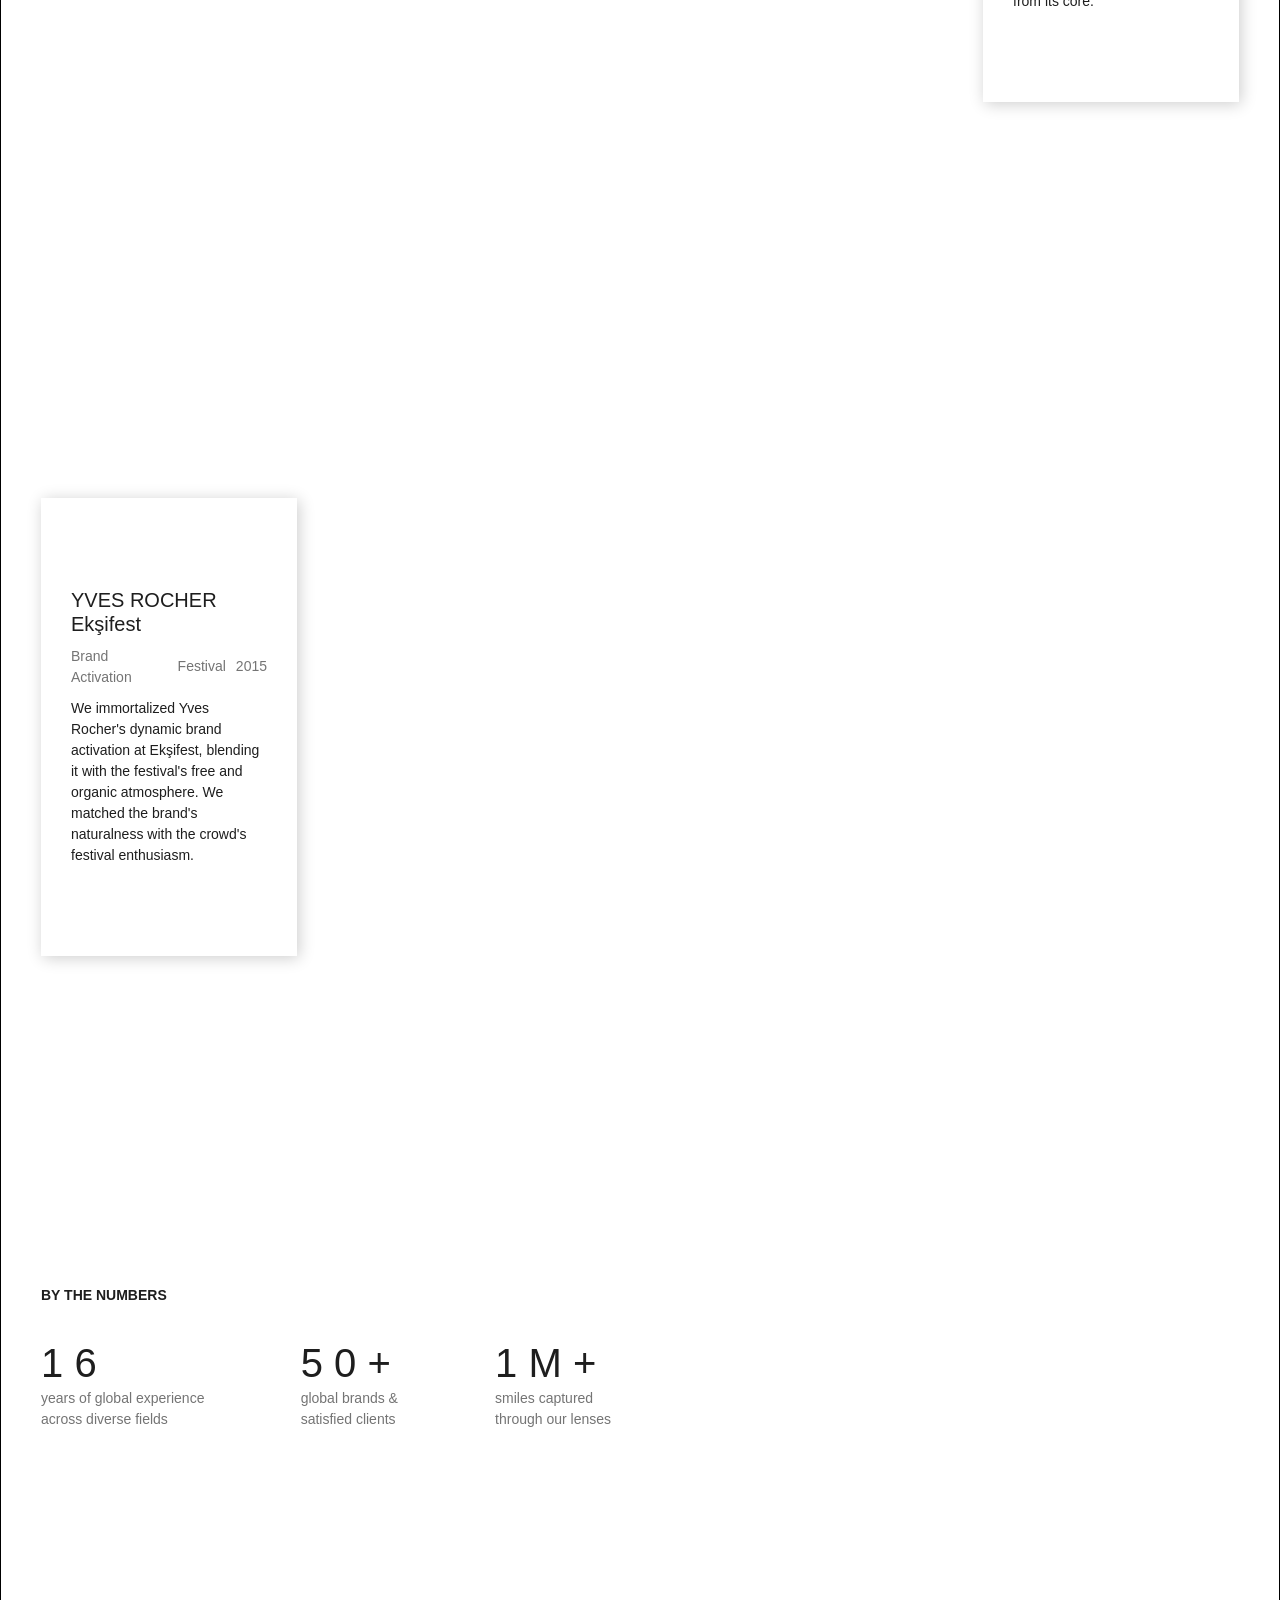
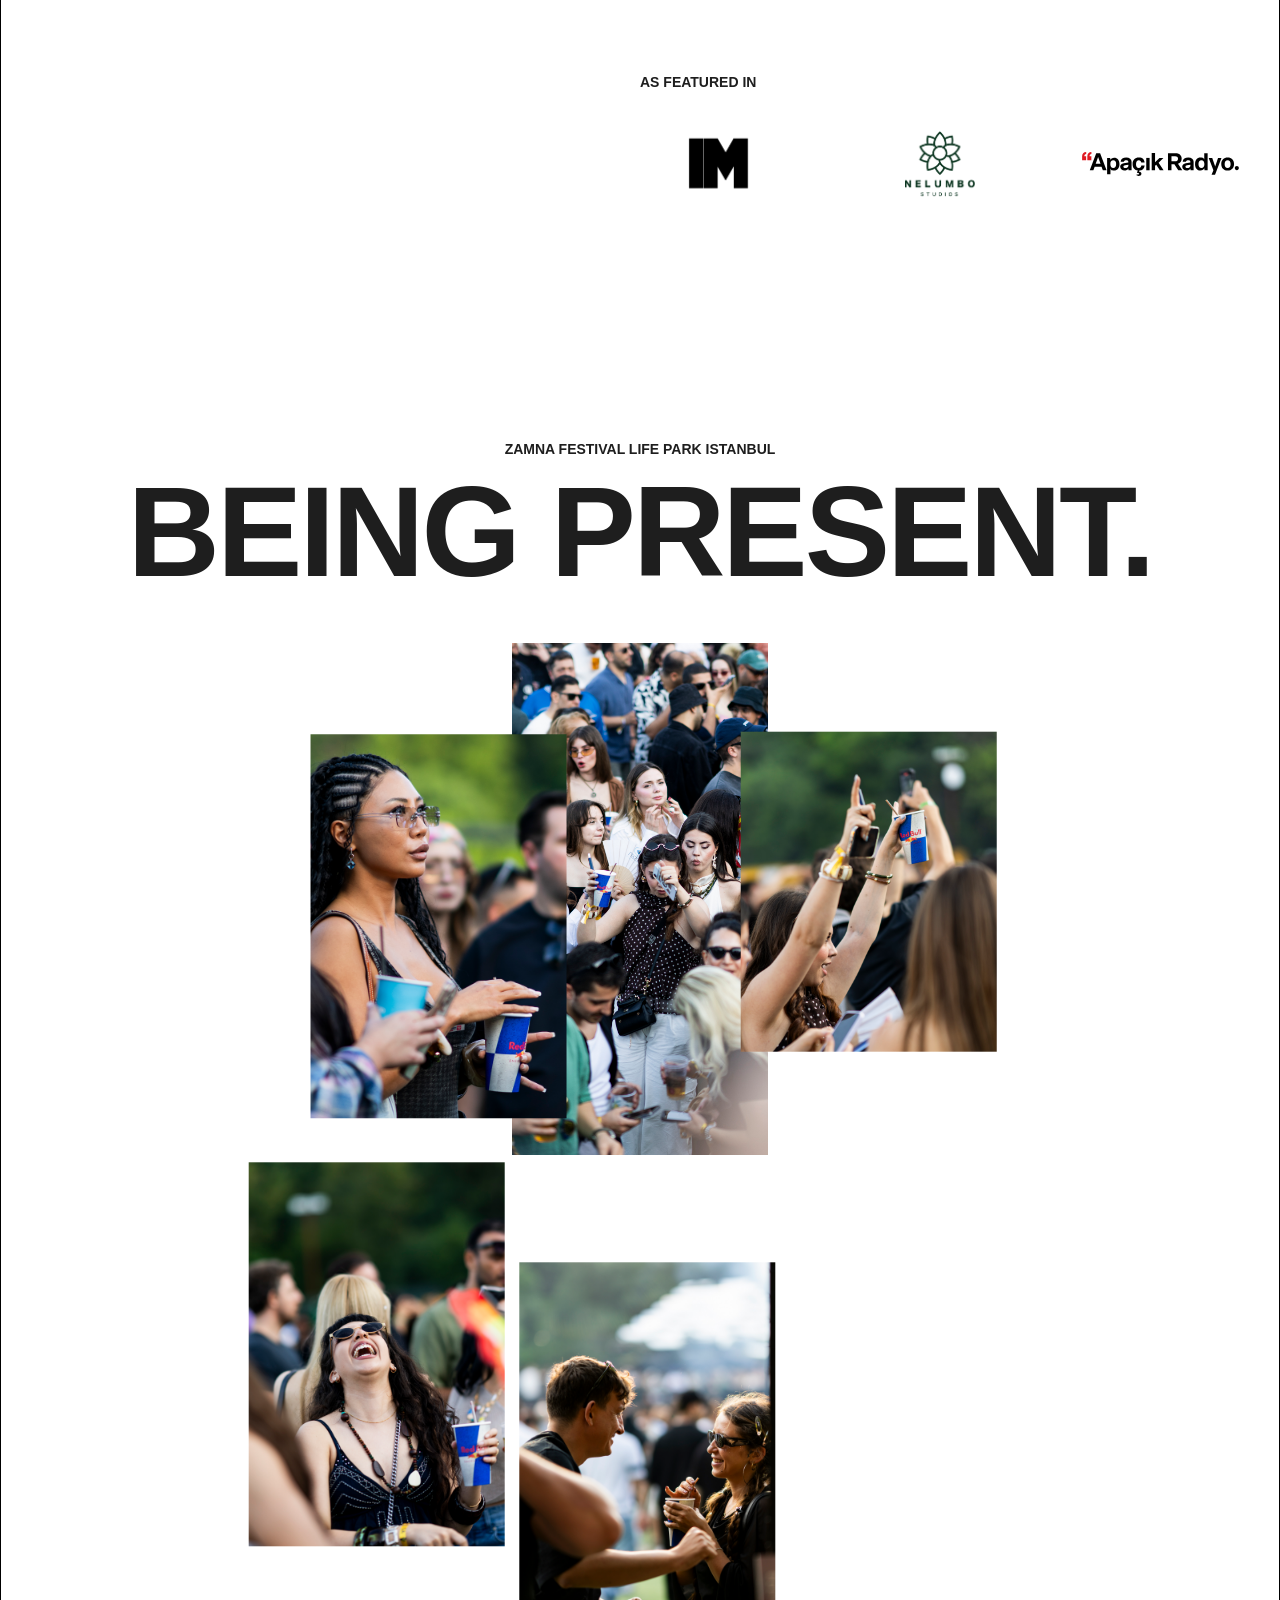
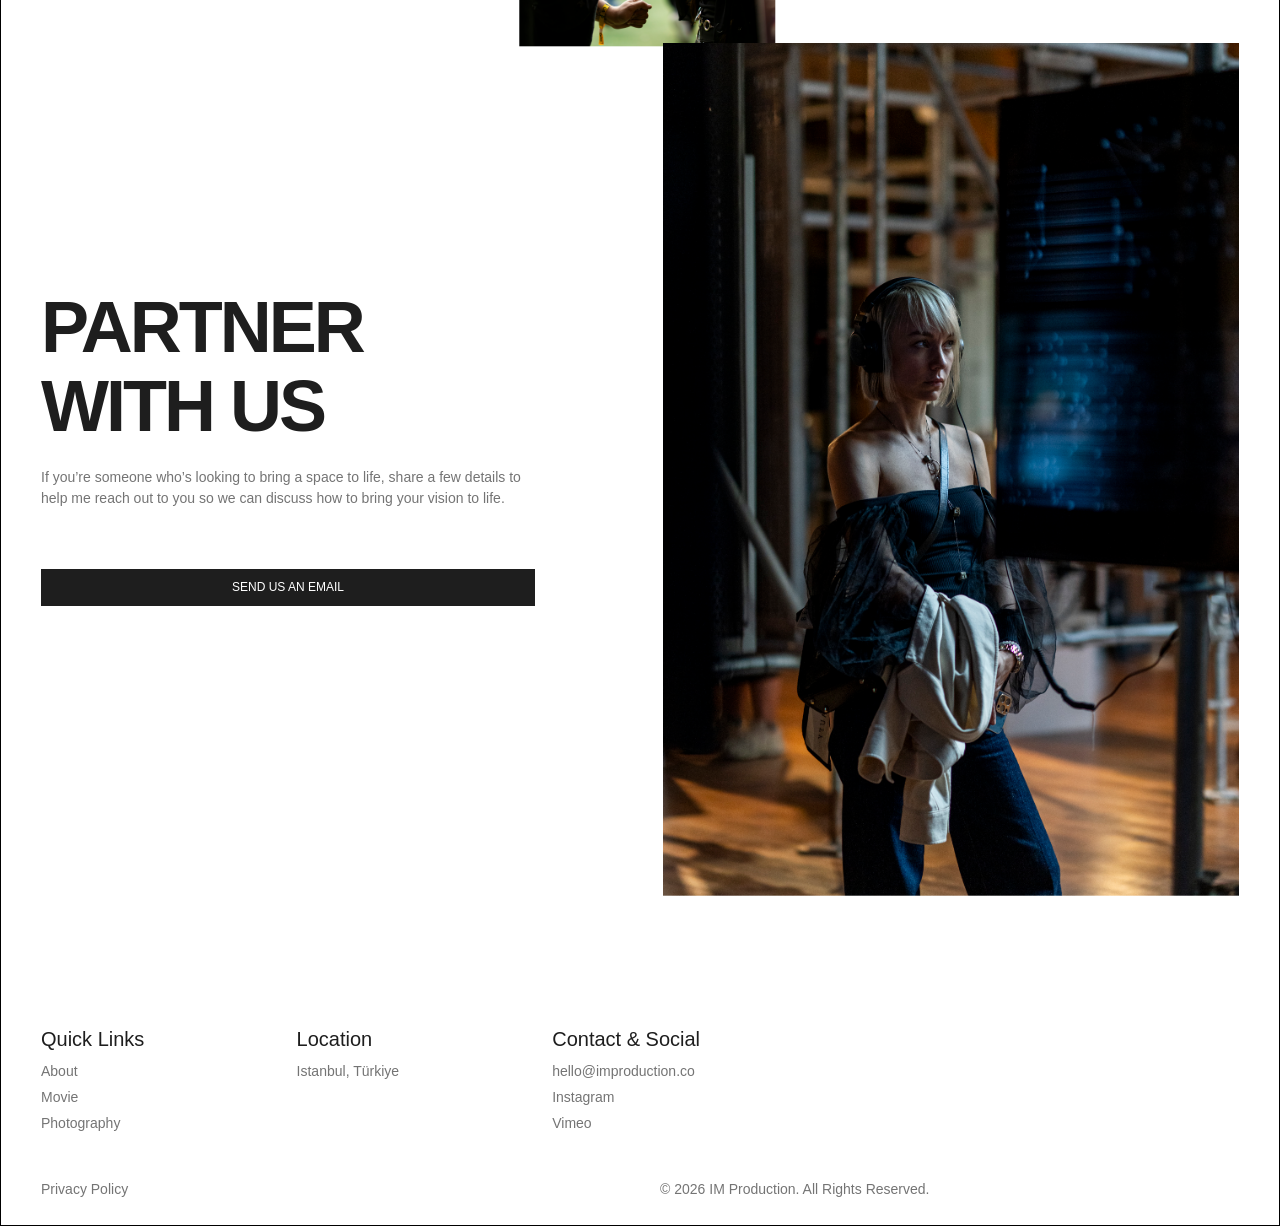
==== commit ac1c168a: "Update index.html" ====
--- a/index.html
+++ b/index.html
@@ -6,6 +6,8 @@
     <link href="https://cdn.prod.website-files.com/" rel="preconnect" crossorigin="anonymous">
     <title>IM PRODUCTION</title>
     <meta content="width=device-width, initial-scale=1" name="viewport">
+    
+    <!-- Sosyal Medya ve Link Paylaşım Görselleri -->
     <meta property="og:title" content="IM Production" />
     <meta property="og:description" content="Creative Production Agency" />
     <meta property="og:url" content="https://improduction.co/" />
@@ -15,11 +17,13 @@
     <meta property="og:image:height" content="630" />
     <meta name="twitter:card" content="summary_large_image" />
     <meta name="twitter:image" content="https://improduction.co/assets/Kanye-Vest-dikmini.jpg" />
+    
     <link href="assets/main.css" rel="stylesheet" type="text/css" crossorigin="anonymous">
         
     <script type="text/javascript">!function(o,c){var n=c.documentElement,t=" w-mod-";n.className+=t+"js",("ontouchstart"in o||o.DocumentTouch&&c instanceof DocumentTouch)&&(n.className+=t+"touch")}(window,document);</script>
     <link href="assets/IMP_LOGO_WHITE-Empty.png" rel="shortcut icon" type="image/png">
     <link href="assets/IMP_LOGO_WHITE-Empty.png" rel="apple-touch-icon">
+    
     <style>
         .large-title {
             white-space: nowrap !important;
@@ -44,7 +48,7 @@
                         <img width="100" sizes="100px" alt="IM Production Logo" src="assets/6a3635e9a228486a7c53f285_IMP_LOGO_WHITE.png" loading="lazy">
                     </a>
                     <nav role="navigation" class="nav-menu-wrapper w-nav-menu">
-                      <ul role="list" class="nav-menu-two w-list-unstyled">
+                        <ul role="list" class="nav-menu-two w-list-unstyled">
                             <li><a href="#about-section" class="nav-link">About</a></li>
                             <li><a href="#movies" class="nav-link">Movie</a></li>
                             <li><a href="#Photos-im" class="nav-link">Photography</a></li>
@@ -193,7 +197,7 @@
         </div>
     </section>
 
-<section id="movies" class="section">
+    <section id="movies" class="section">
         <div id="movies-container" class="w-layout-blockcontainer container w-container">
             <h2 class="bottom-margin-medium">movie</h2>
             <div class="project-thumbnails-wrapper">
@@ -219,7 +223,7 @@
                     </div>
                 </div>
 
-                <!-- 2. YENI VİDEO (Girişimcilik Vakfı) - SAĞA YASLI -->
+                <!-- 2. YENİ VİDEO (Girişimcilik Vakfı) - SAĞA YASLI -->
                 <div class="project-thumbnail right-aligned">
                     <div class="floating-image-wrapper">
                         <div style="padding-top:56.27%; position:relative;" class="w-video w-embed">
@@ -240,7 +244,7 @@
                     </div>
                 </div>
 
-                <!-- 3. Video (GRUNDIG) - SOLA YASLI (Yönü Değişti) -->
+                <!-- 3. Video (GRUNDIG) - SOLA YASLI -->
                 <div class="project-thumbnail">
                     <div class="floating-image-wrapper">
                         <div style="padding-top:56.27%; position:relative;" class="w-video w-embed">
@@ -260,7 +264,7 @@
                     </div>
                 </div>
 
-                <!-- 4. Video (DYSON) - SAĞA YASLI (Yönü Değişti) -->
+                <!-- 4. Video (DYSON) - SAĞA YASLI -->
                 <div class="project-thumbnail right-aligned">
                     <div class="floating-image-wrapper">
                         <div style="padding-top:56.27%; position:relative;" class="w-video w-embed">
@@ -280,7 +284,7 @@
                     </div>
                 </div>
 
-                <!-- 5. Video (%100 MUSIC) - SOLA YASLI (Yönü Değişti) -->
+                <!-- 5. Video (%100 MUSIC) - SOLA YASLI -->
                 <div class="project-thumbnail">
                     <div class="floating-image-wrapper">
                         <div style="padding-top:56.27%; position:relative;" class="w-video w-embed">
@@ -300,7 +304,7 @@
                     </div>
                 </div>
 
-                <!-- 6. Video (YVES ROCHER) - SAĞA YASLI (Yönü Değişti) -->
+                <!-- 6. Video (YVES ROCHER) - SAĞA YASLI -->
                 <div class="project-thumbnail right-aligned">
                     <div class="floating-image-wrapper">
                         <div style="padding-top:56.27%; position:relative;" class="w-video w-embed">
@@ -325,7 +329,50 @@
         </div>
     </section>
 
-   section class="section"
+    <!-- İSTATİSTİKLER (BY THE NUMBERS) - YENİLENMİŞ VERSİYON -->
+    <section class="section">
+        <div class="w-layout-blockcontainer container w-container">
+            <h2 class="uppercase-small-heading">by the numbers</h2>
+            <div class="w-layout-hflex stats-block">
+                
+                <!-- 1. İstatistik: 16 Yıllık Deneyim -->
+                <div class="stat-wrapper">
+                    <div class="stat" aria-label="16">
+                        <div class="gsap_split_word gsap_split_word1" aria-hidden="true" style="position: relative; display: inline-block;">
+                            <div class="gsap_split_letter-mask" style="position: relative; display: inline-block; overflow: clip;"><div class="gsap_split_letter">1</div></div>
+                            <div class="gsap_split_letter-mask" style="position: relative; display: inline-block; overflow: clip;"><div class="gsap_split_letter">6</div></div>
+                        </div>
+                    </div>
+                    <div class="grey-text">years of global experience across diverse fields</div>
+                </div>
+                
+                <!-- 2. İstatistik: 50+ Dünya Devi Marka -->
+                <div class="stat-wrapper">
+                    <div class="stat" aria-label="50+">
+                        <div class="gsap_split_word gsap_split_word1" aria-hidden="true" style="position: relative; display: inline-block;">
+                            <div class="gsap_split_letter-mask" style="position: relative; display: inline-block; overflow: clip;"><div class="gsap_split_letter">5</div></div>
+                            <div class="gsap_split_letter-mask" style="position: relative; display: inline-block; overflow: clip;"><div class="gsap_split_letter">0</div></div>
+                            <div class="gsap_split_letter-mask" style="position: relative; display: inline-block; overflow: clip;"><div class="gsap_split_letter">+</div></div>
+                        </div>
+                    </div>
+                    <div class="grey-text">global brands & satisfied clients</div>
+                </div>
+                
+                <!-- 3. İstatistik: 1M+ İnsan -->
+                <div class="stat-wrapper">
+                    <div class="stat" aria-label="1M+">
+                        <div class="gsap_split_word gsap_split_word1" aria-hidden="true" style="position: relative; display: inline-block;">
+                            <div class="gsap_split_letter-mask" style="position: relative; display: inline-block; overflow: clip;"><div class="gsap_split_letter">1</div></div>
+                            <div class="gsap_split_letter-mask" style="position: relative; display: inline-block; overflow: clip;"><div class="gsap_split_letter">M</div></div>
+                            <div class="gsap_split_letter-mask" style="position: relative; display: inline-block; overflow: clip;"><div class="gsap_split_letter">+</div></div>
+                        </div>
+                    </div>
+                    <div class="grey-text">smiles captured through our lenses</div>
+                </div>
+
+            </div>
+        </div>
+    </section>
 
     <section class="section">
         <div class="w-layout-blockcontainer container w-container">
@@ -381,7 +428,6 @@
                     <h2 class="bottom-margin-20px">Partner with us</h2>
                     <p class="grey-text bottom-margin-60px">If you’re someone who’s looking to bring a space to life, share a few details to help me reach out to you so we can discuss how to bring your vision to life.</p>
                     <div class="w-form">
-                     <!-- Doğrudan e-posta gönderme ekranını açan buton -->
                      <a href="mailto:hello@improduction.co" class="primary-button w-button" style="display: block; text-align: center;">Send us an email</a>
                     </div>
                 </div>
@@ -404,11 +450,8 @@
                 </div>
                 <div>
                     <h3 class="bottom-margin-small">Contact & Social</h3>
-                    <!-- Doğrudan mail gönderimine açılan link -->
                     <a href="mailto:hello@improduction.co" class="footer-link">hello@improduction.co</a>
-                    <!-- Güncel Instagram Linki -->
                     <a href="https://www.instagram.com/improduction.co/" target="_blank" class="footer-link">Instagram</a>
-                    <!-- Yeni Vimeo Linki -->
                     <a href="https://vimeo.com/improductionco" target="_blank" class="footer-link">Vimeo</a>
                 </div>
             </div>
